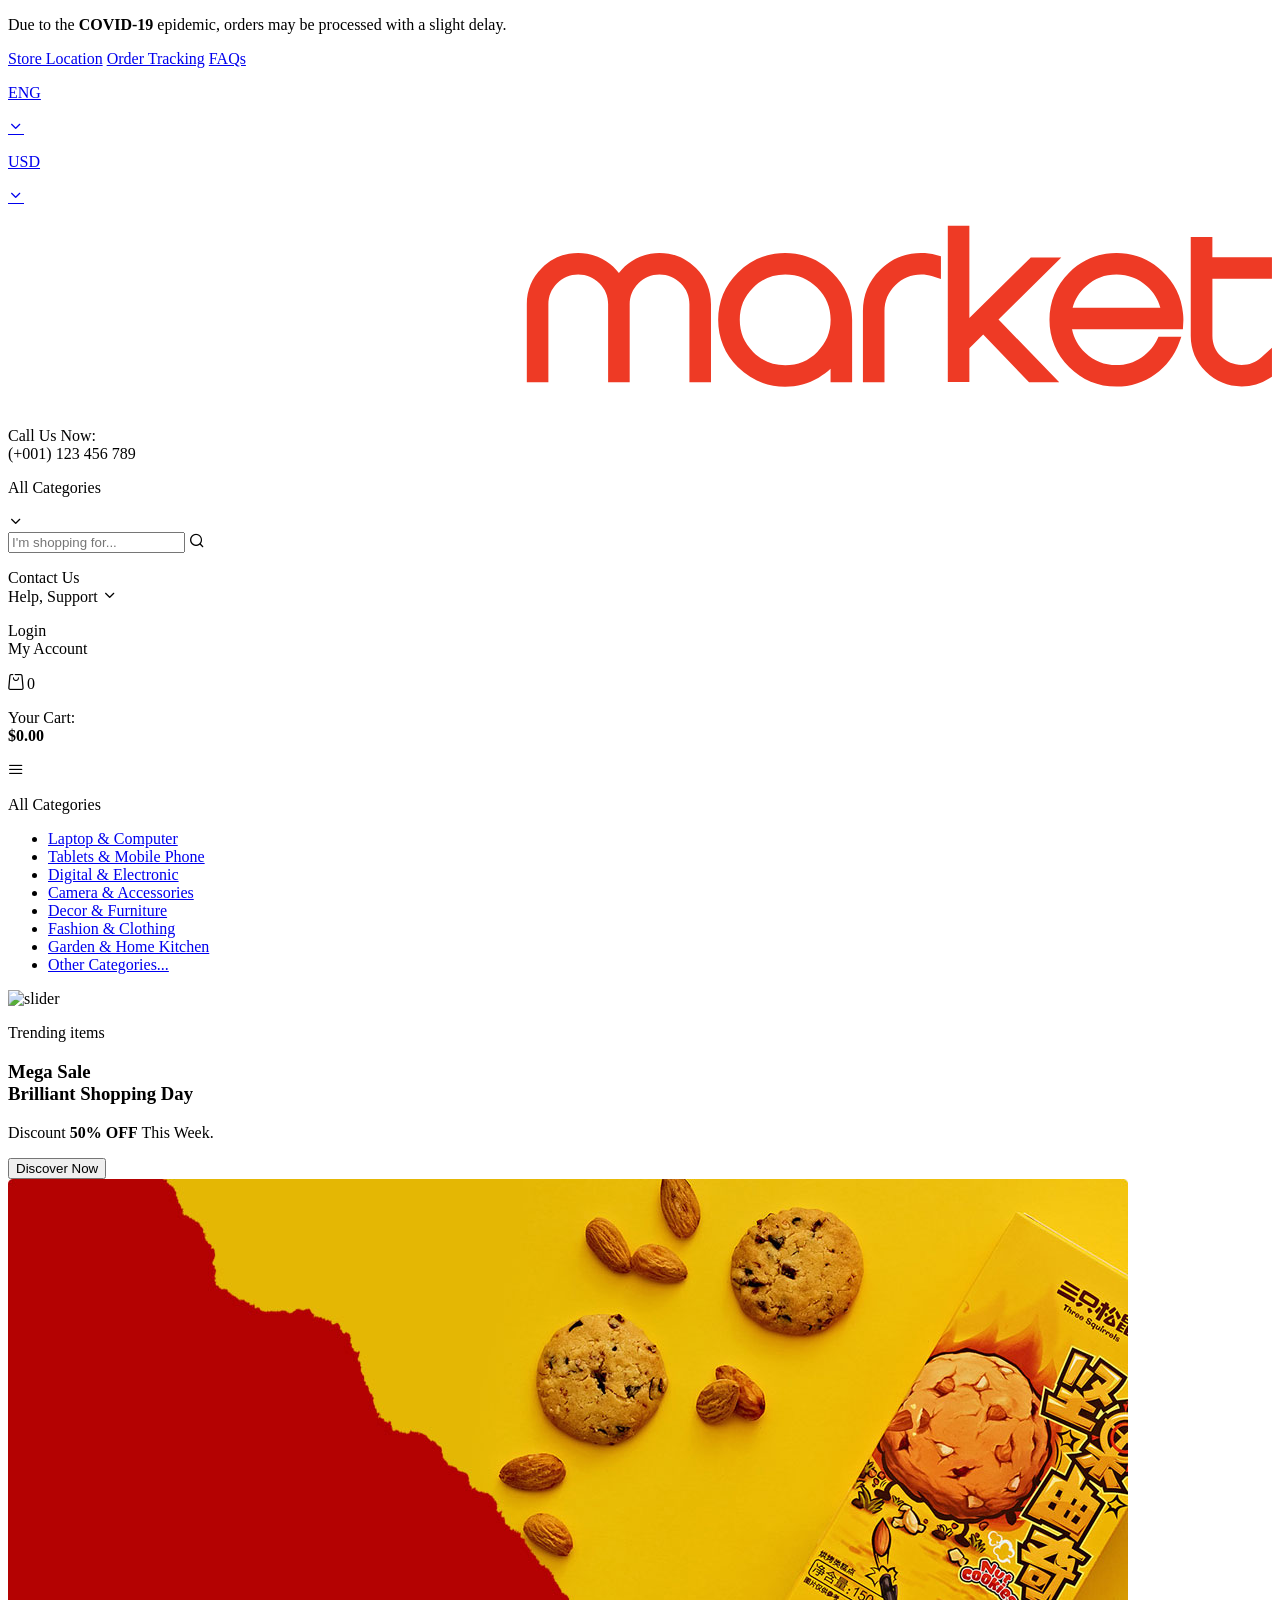
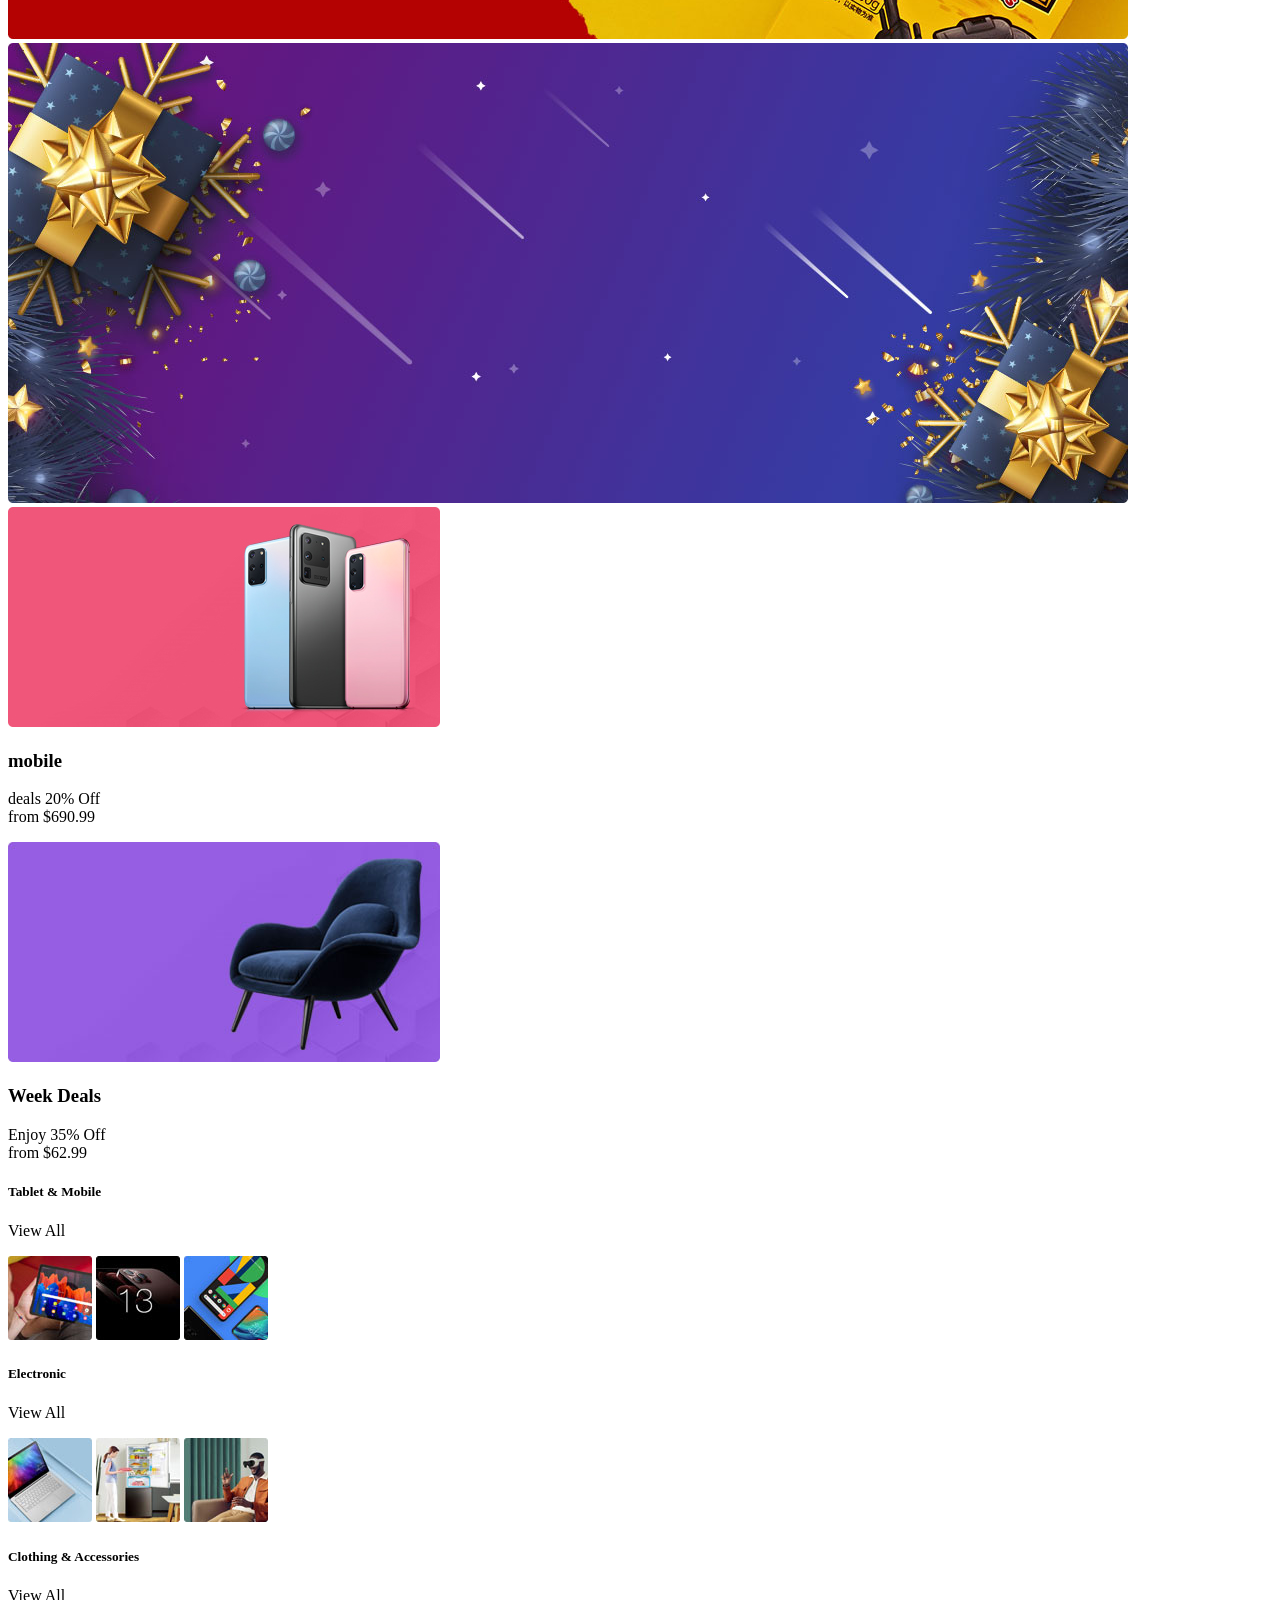
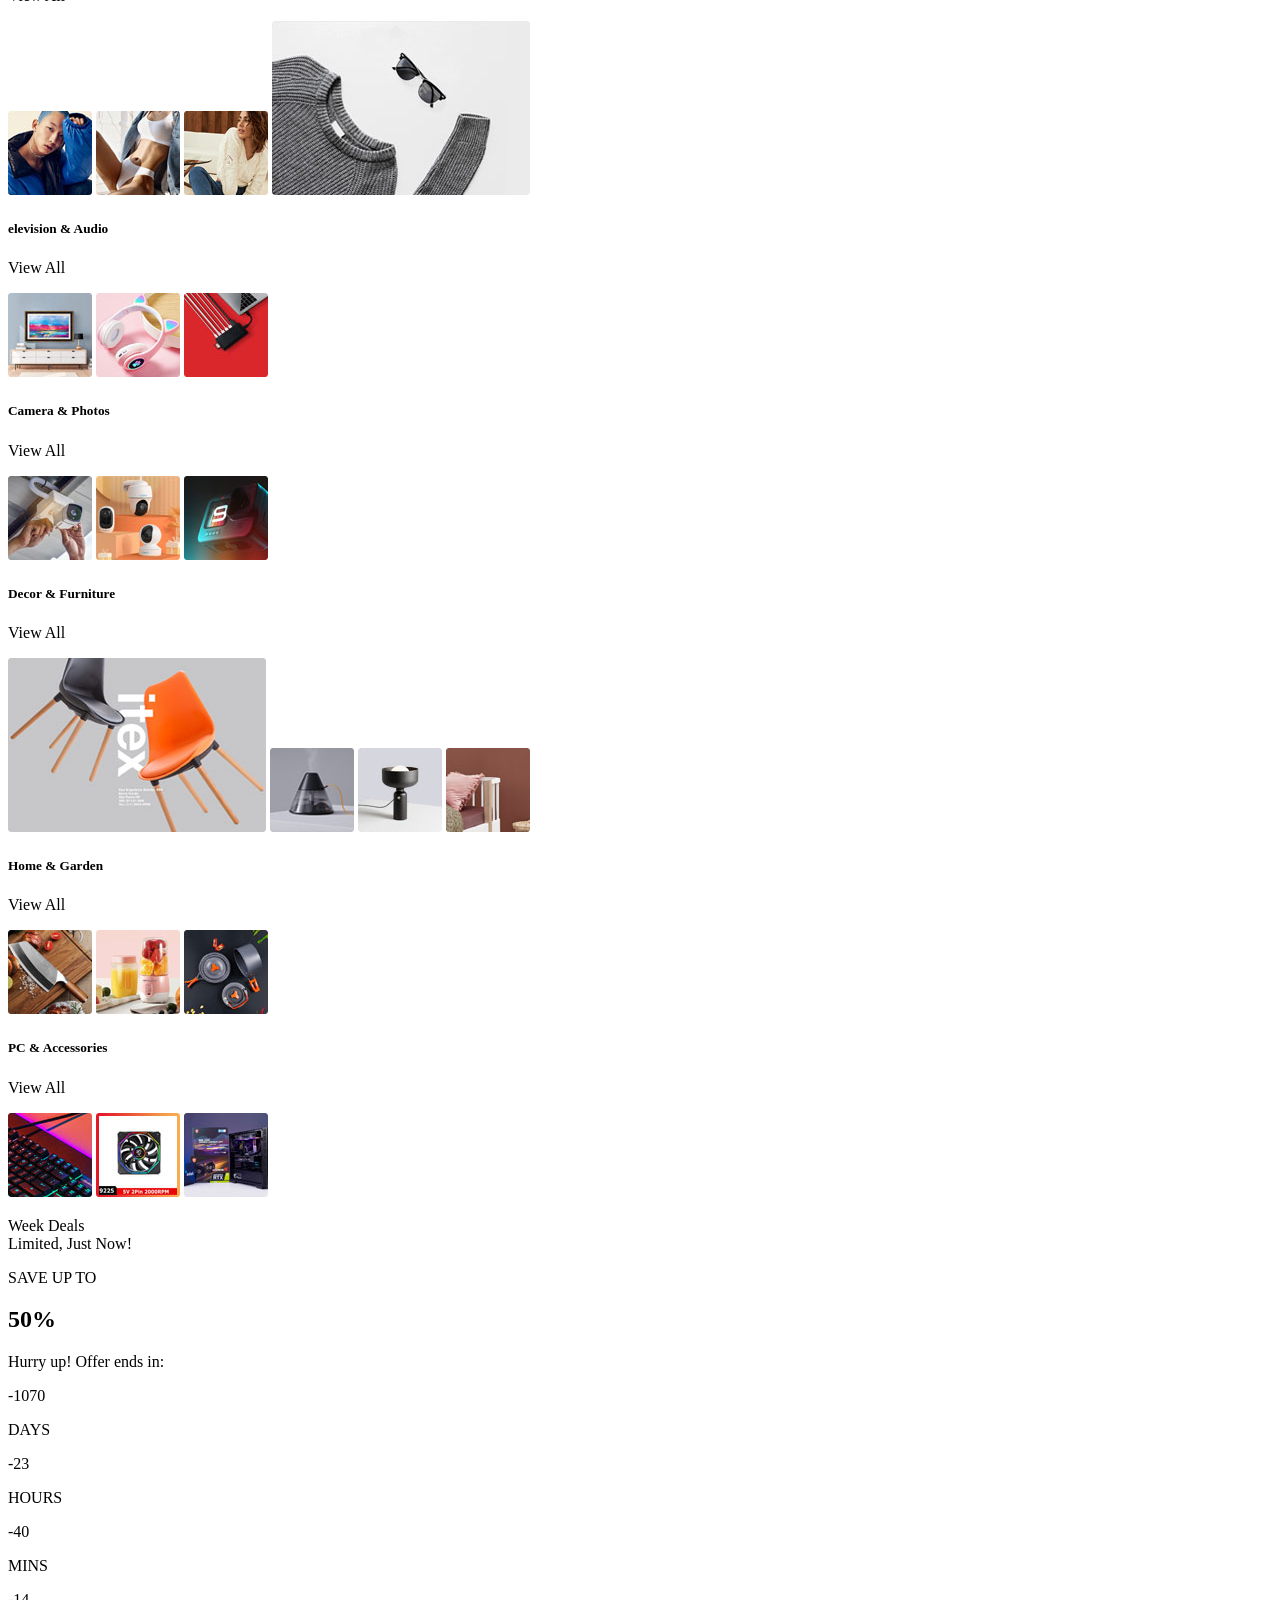
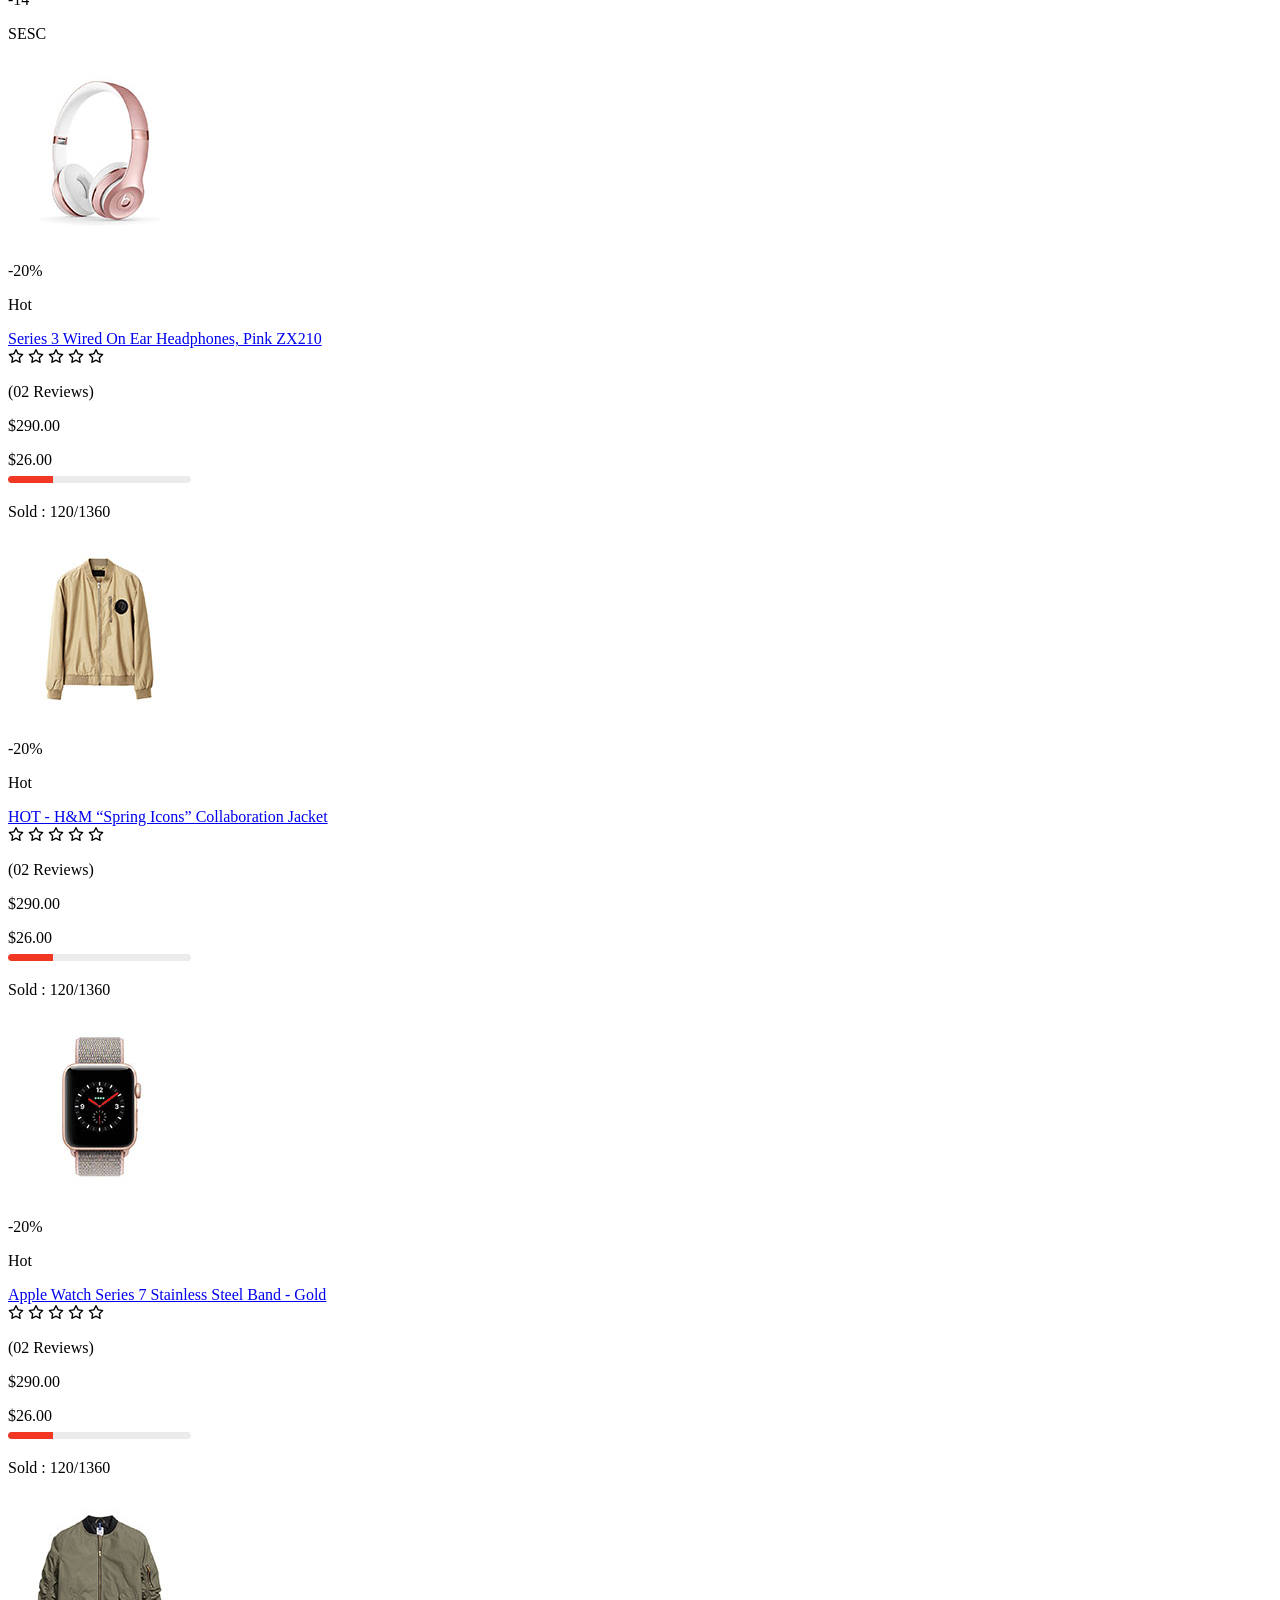
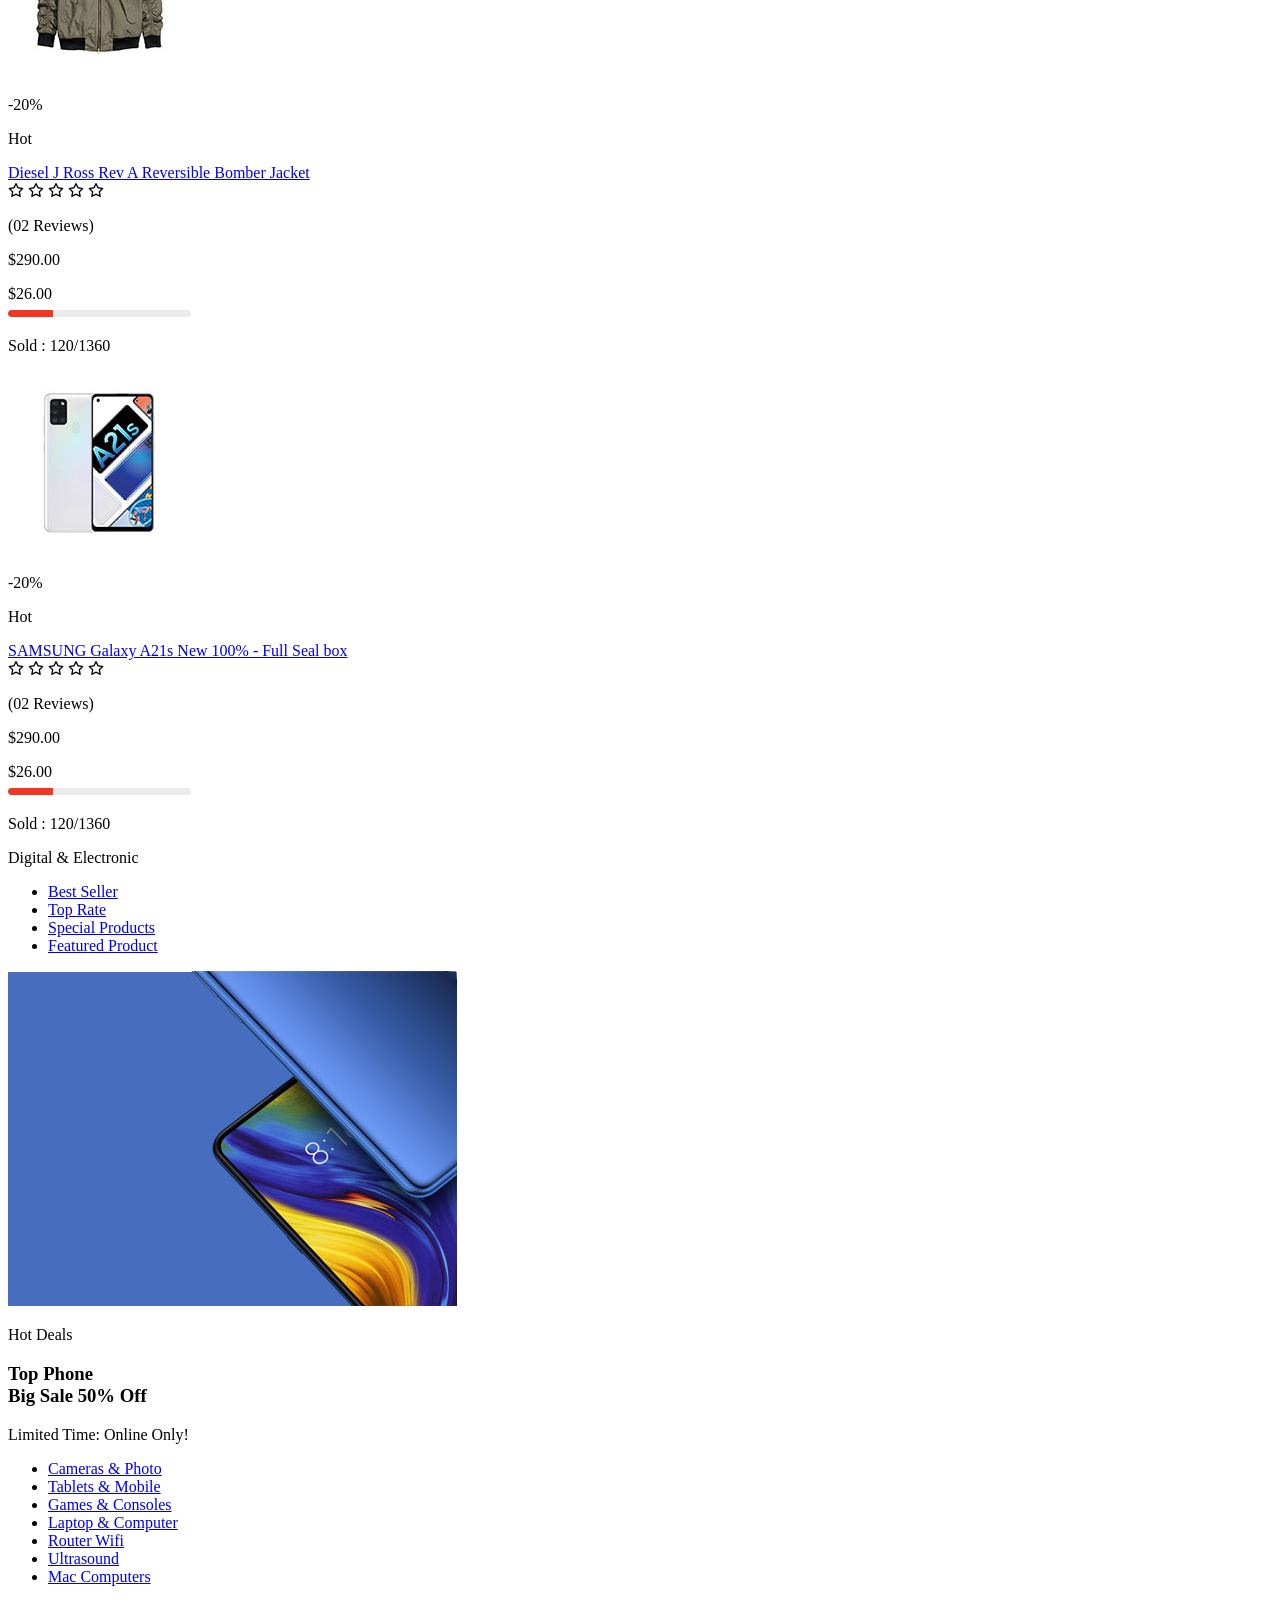
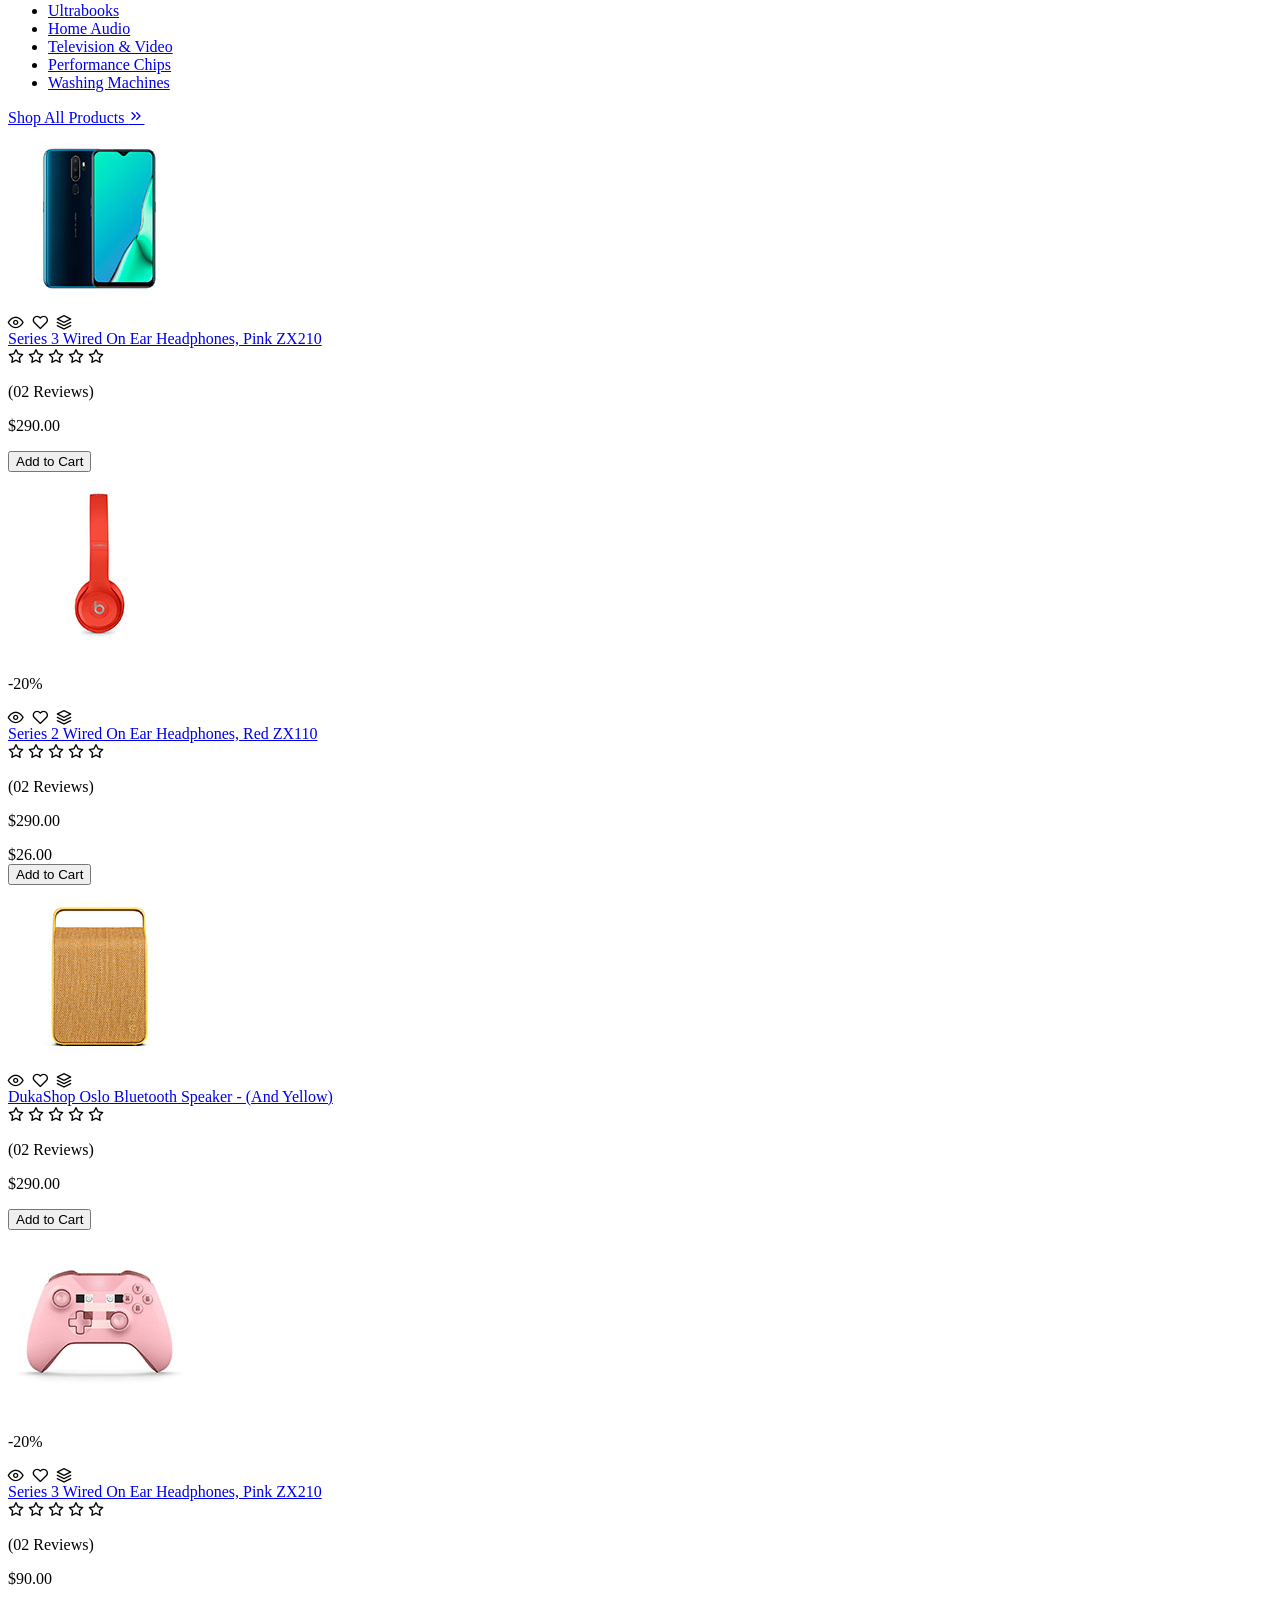
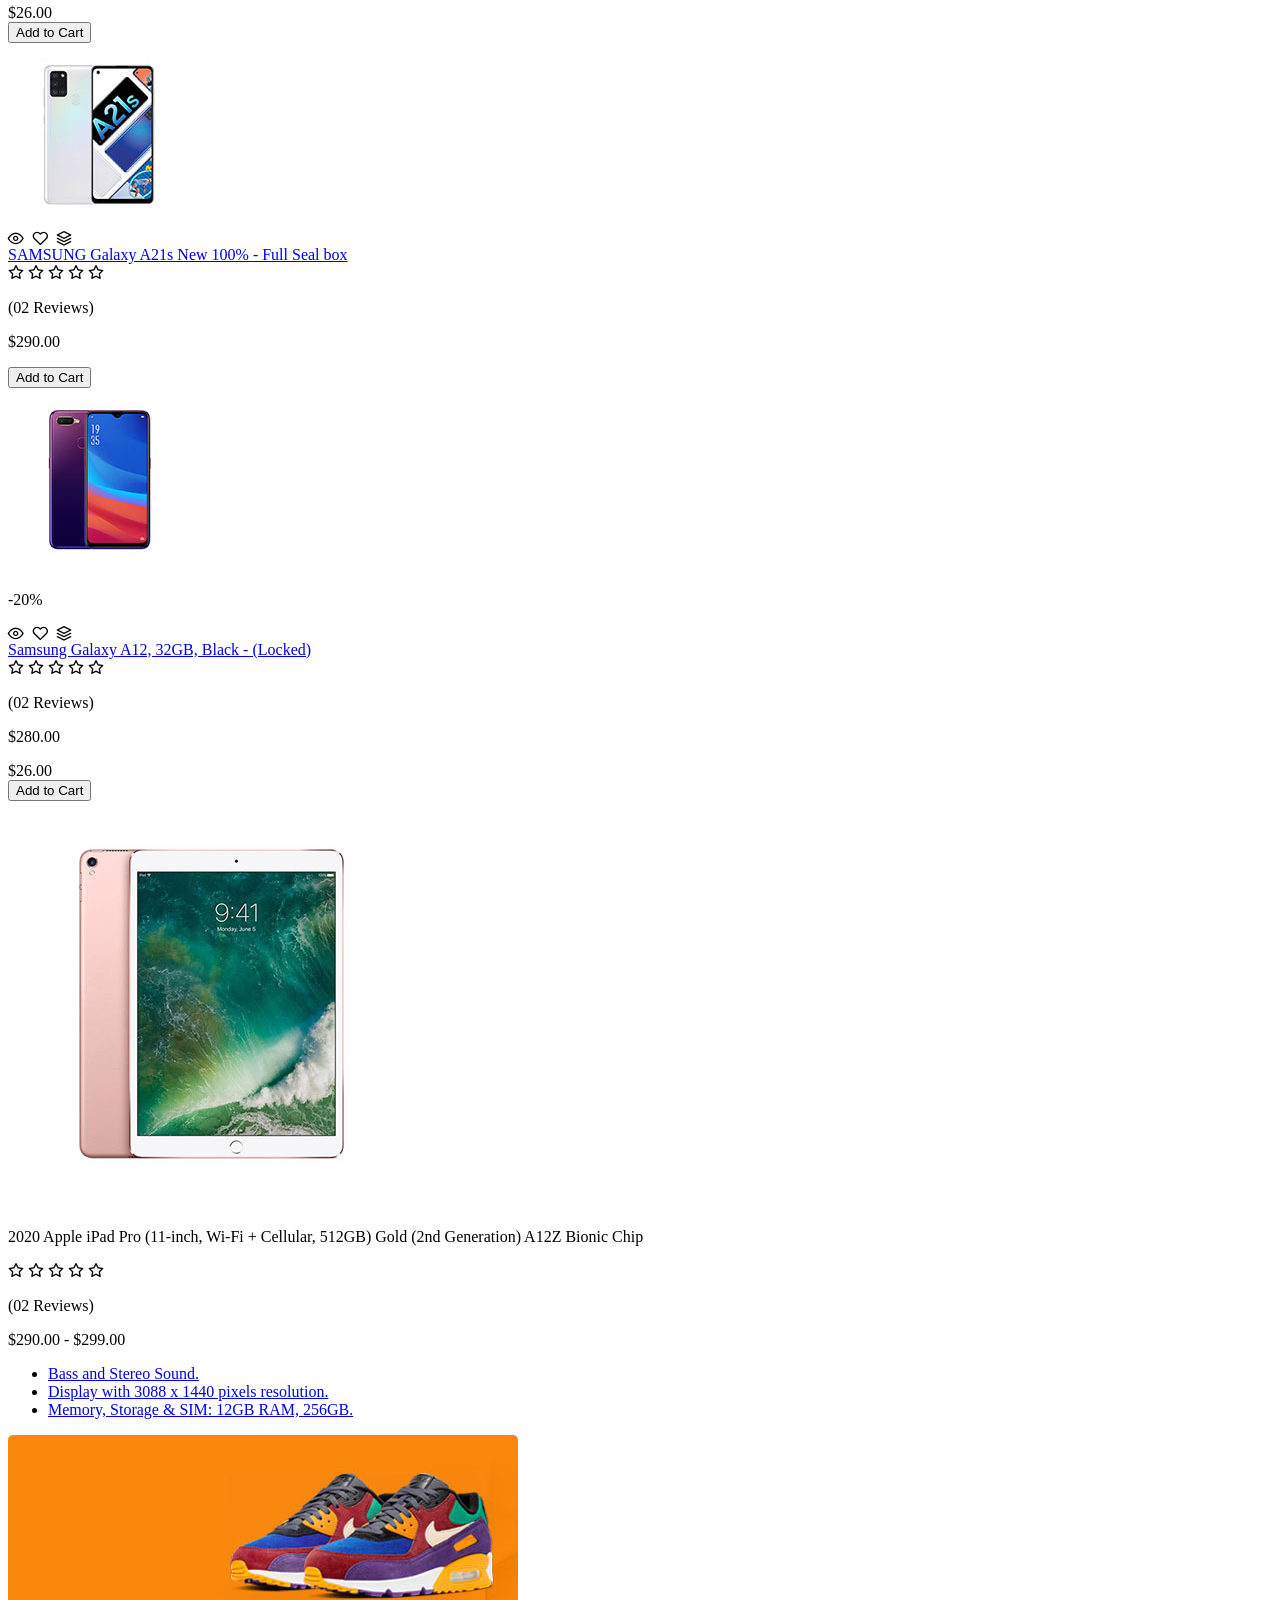
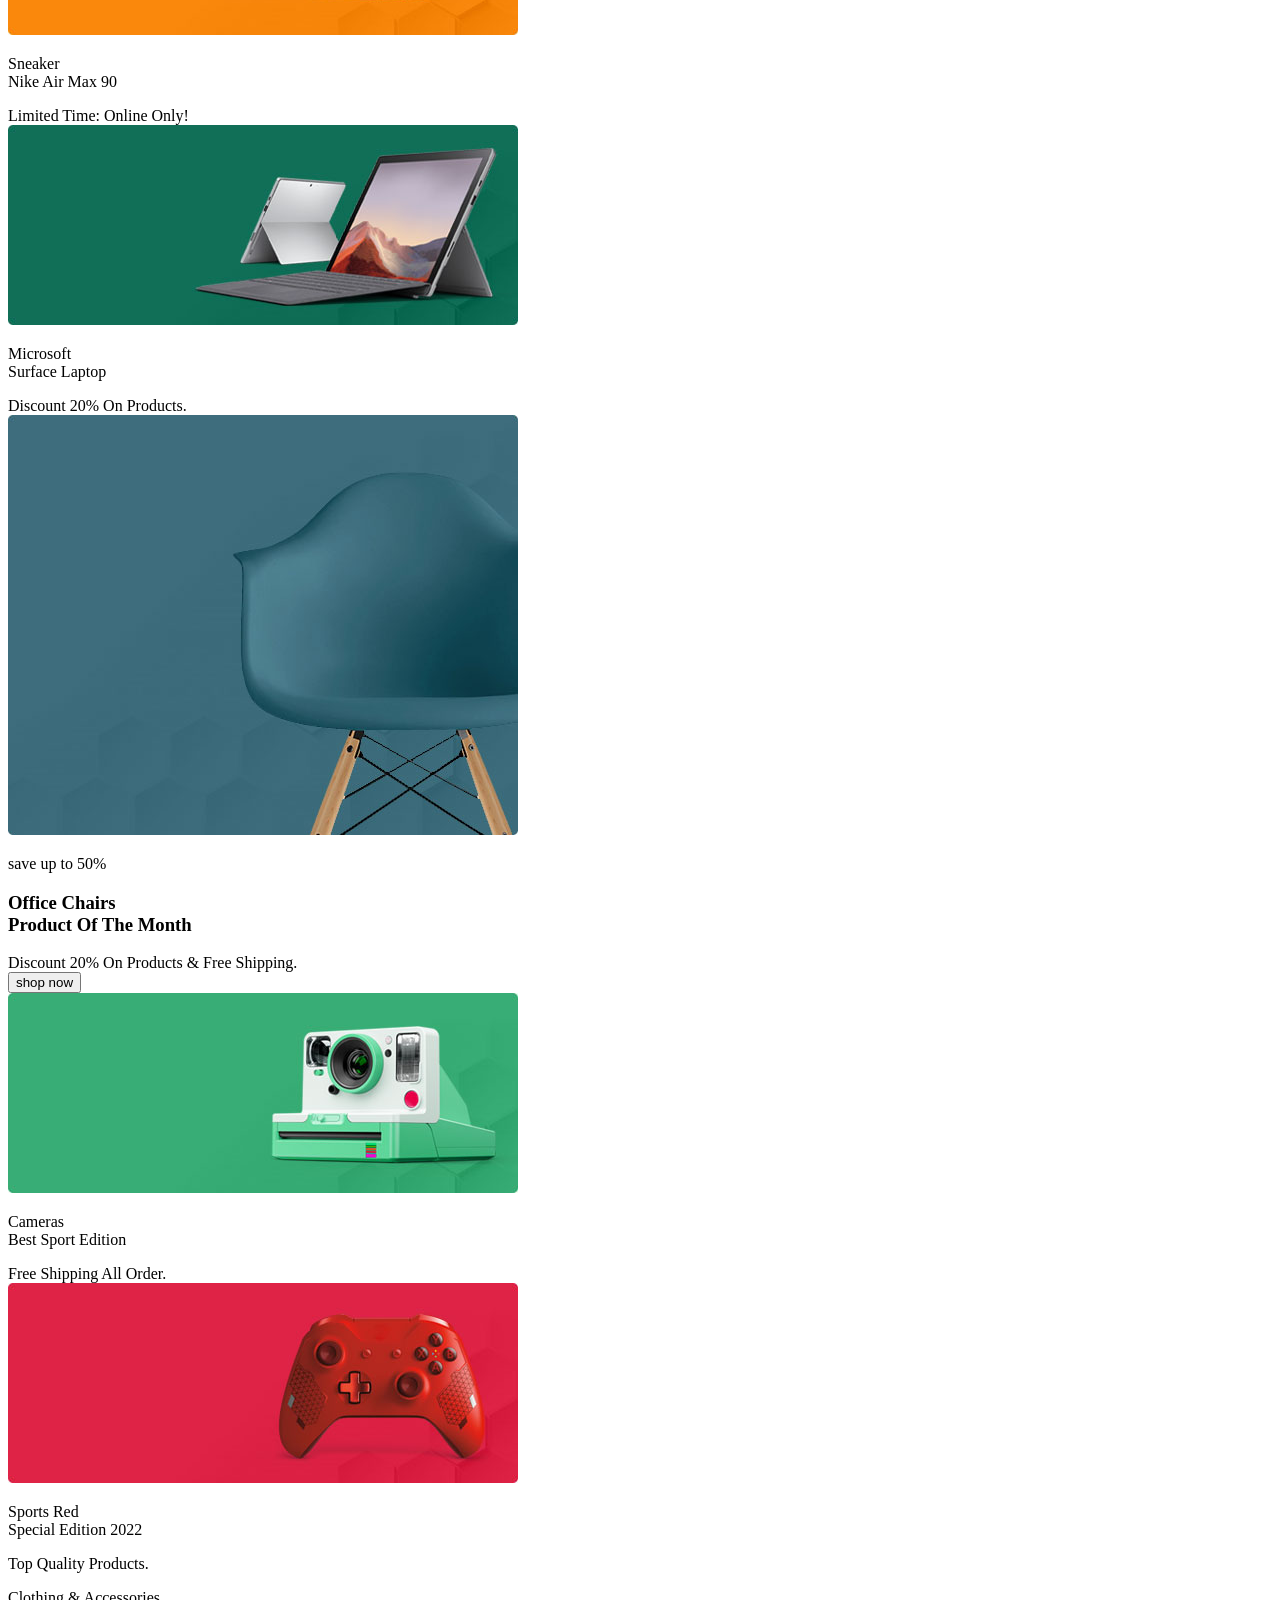
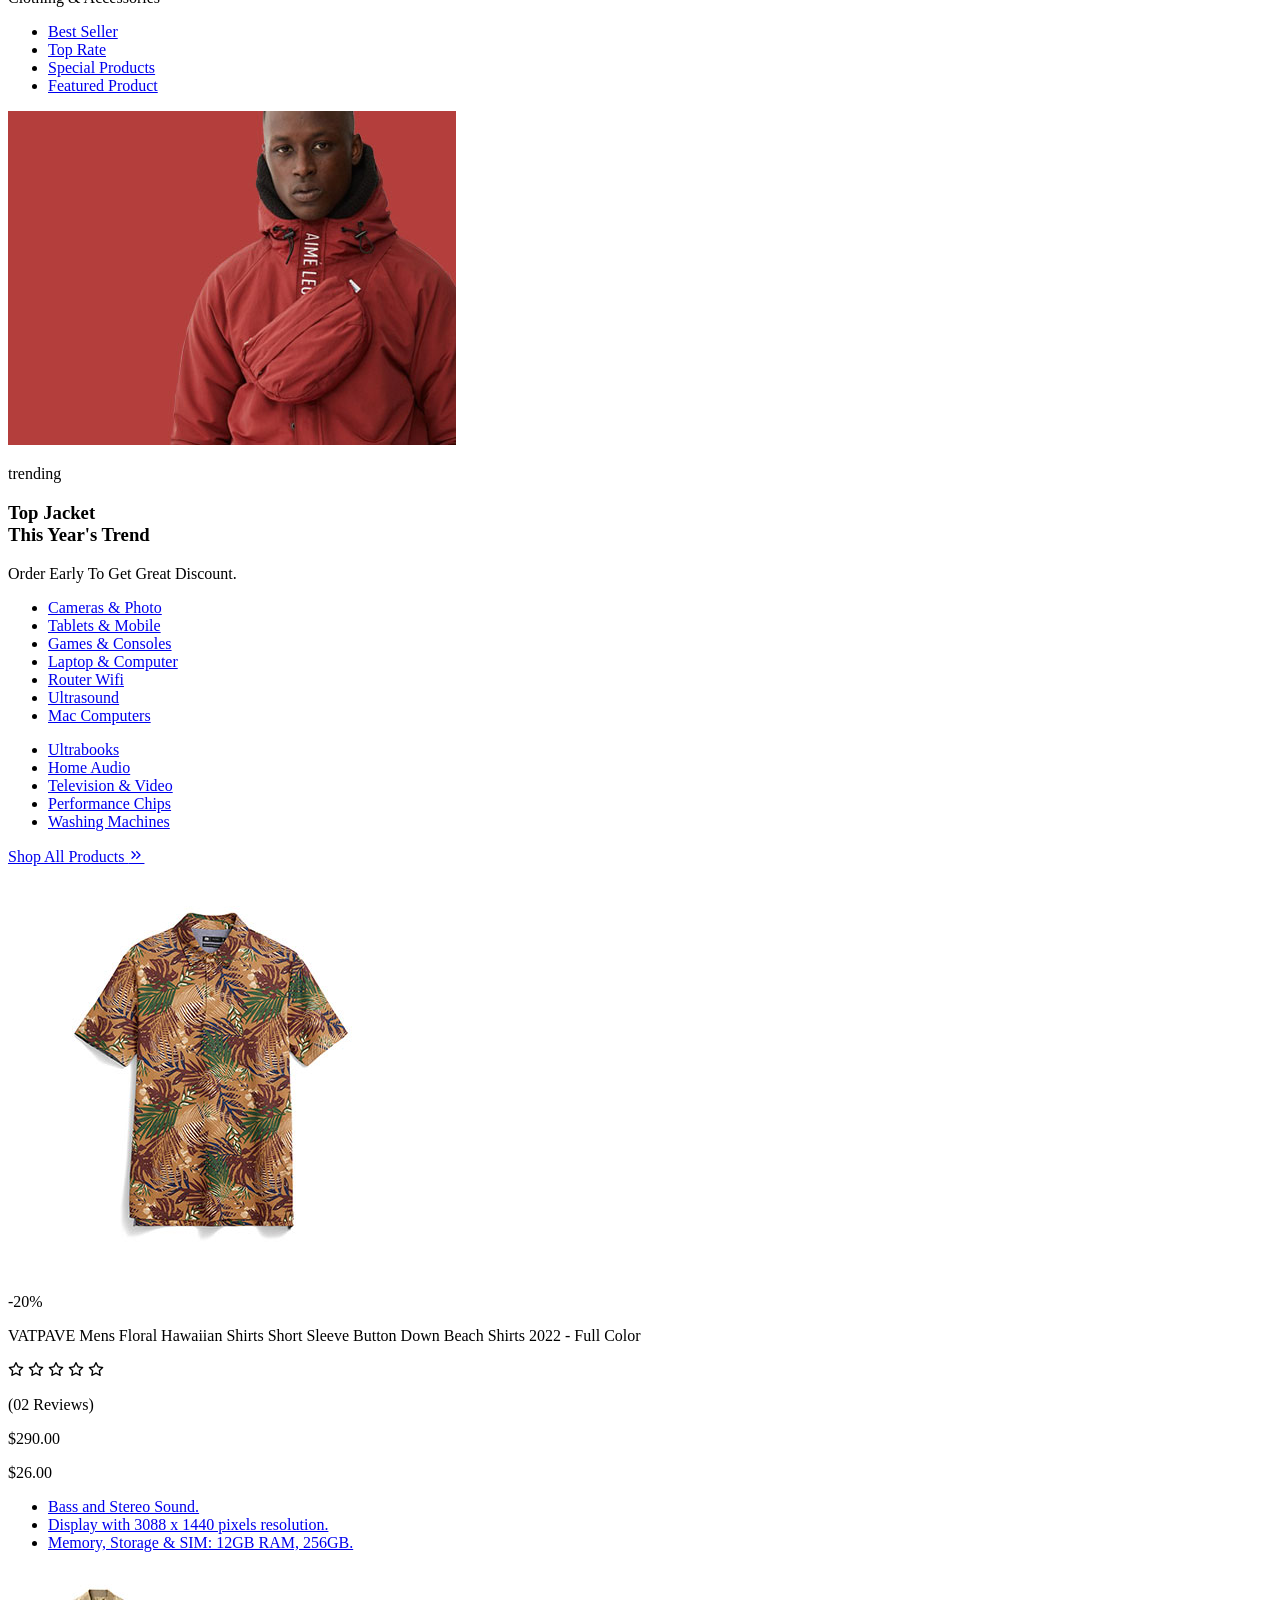
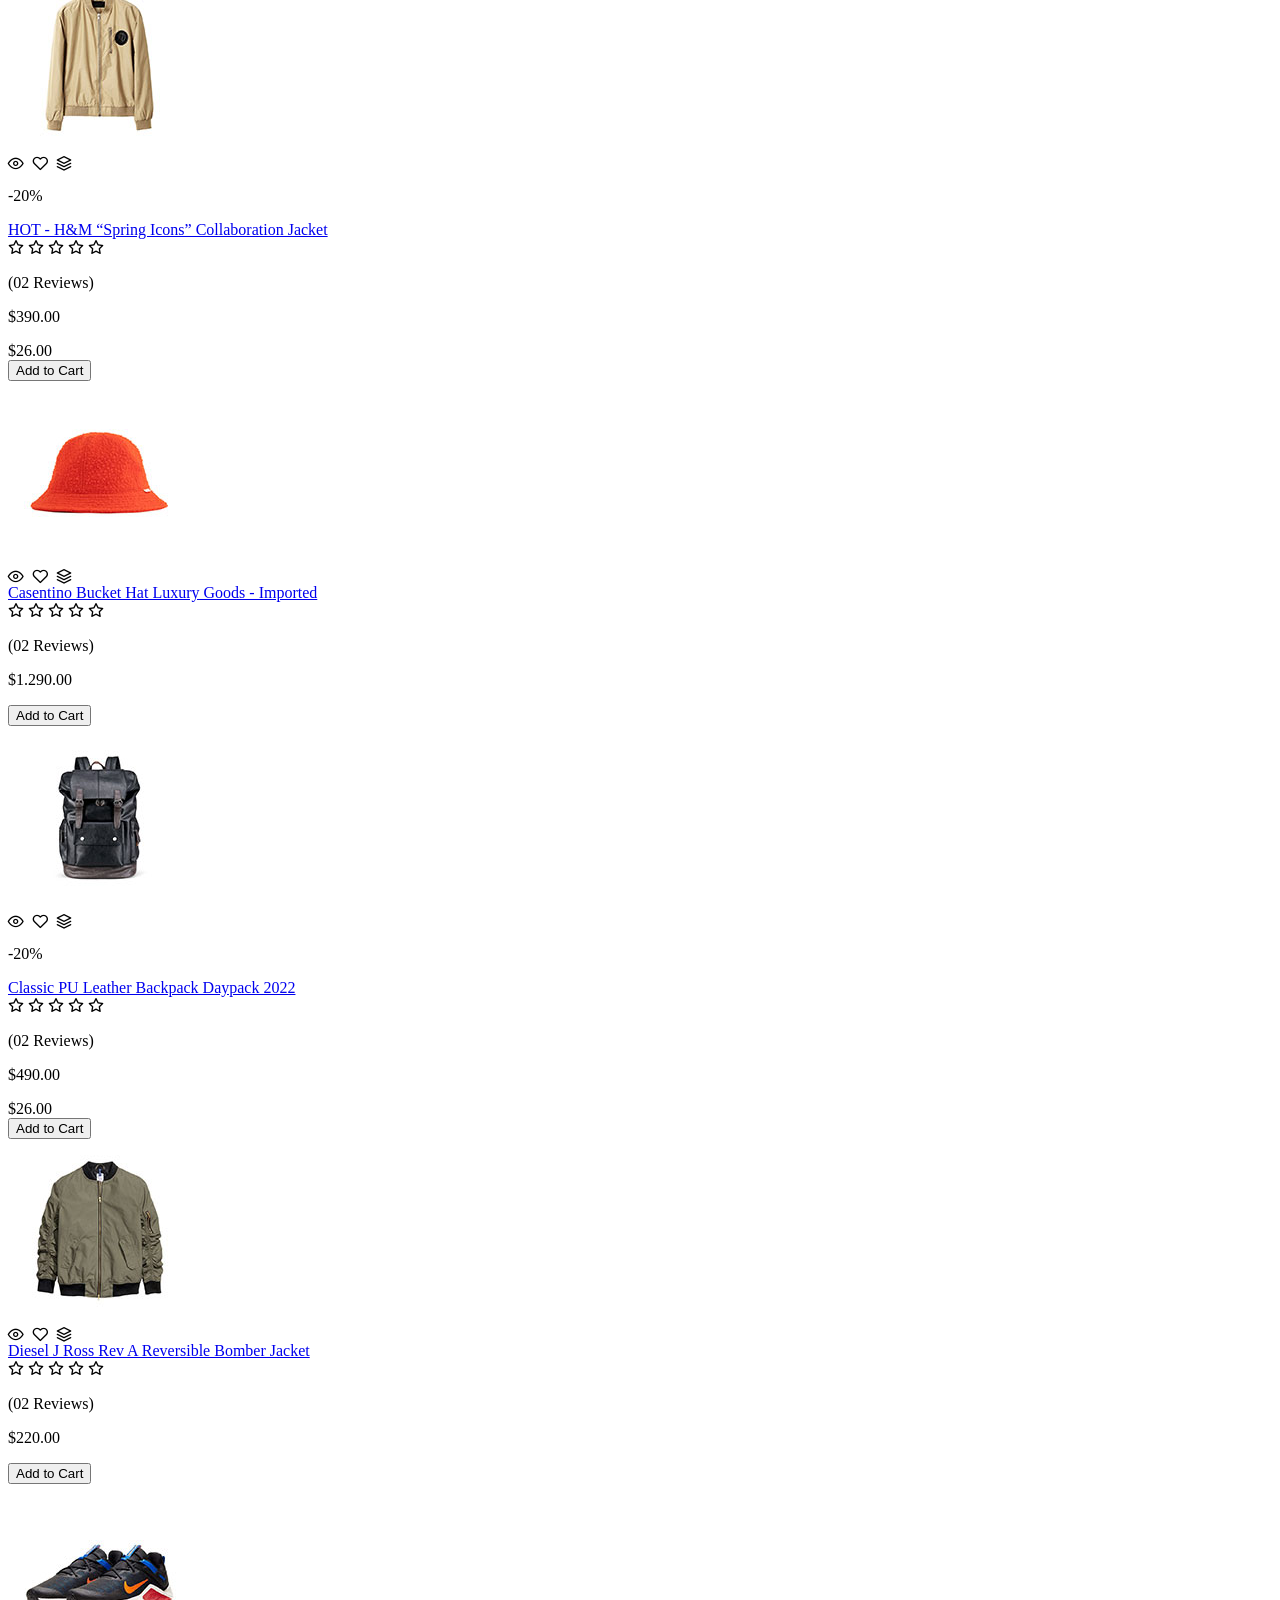
==== index.html @ 54615101 "up" ====
<!DOCTYPE html>
<html lang="en">
  <head>
    <meta charset="UTF-8" />
    <meta http-equiv="X-UA-Compatible" content="IE=edge" />
    <meta name="viewport" content="width=device-width, initial-scale=1.0" />
    <link
      href="https://fonts.googleapis.com/css2?family=Rubik:wght@300;400;500;600;700;800&display=swap"
      rel="stylesheet"
    />
    <link
      rel="stylesheet"
      type="text/css"
      href="https://cdn.jsdelivr.net/npm/slick-carousel@1.8.1/slick/slick.css"
    />
    <link rel="stylesheet" href="./img/icon-dukamarket-demo/style.css" />
    <link rel="stylesheet/less" type="text/css" href="./css/base.less" />
    <link rel="stylesheet/less" type="text/css" href="./css/style.less" />
    <title>DukaMaket</title>
  </head>
  <body>
    <!-- header -->
    <header>
      <!-- top header start -->
      <div class="topheader">
        <div class="container">
          <div class="topheader-content">
            <p>
              Due to the <strong>COVID-19</strong> epidemic, orders may be
              processed with a slight delay.
            </p>
          </div>
          <div class="topheader-content">
            <div class="topheader-content-item">
              <a href="#">Store Location</a>
              <a href="#">Order Tracking</a>
              <a href="#">FAQs</a>
              <div class="language">
                <a href="#">
                  <p>ENG</p>
                  <i class="icon-chevron-down"></i>
                </a>
                <a href="#">
                  <p>USD</p>
                  <i class="icon-chevron-down"></i>
                </a>
              </div>
            </div>
          </div>
        </div>
      </div>
      <!-- top header end -->

      <!-- header content start-->
      <div class="header-container">
        <div class="container">
          <div class="header-content">
            <div class="header-logo">
              <img src="./img/logo-01.svg" alt="logo" />
            </div>
            <div class="header-wrap">
              <div class="heart-contact">
                <p>
                  Call Us Now: <br />
                  (+001) 123 456 789
                </p>
              </div>
              <div class="header-input">
                <div class="header-selection">
                  <p>All Categories</p>
                  <i class="icon-chevron-down"></i>
                </div>
                <div class="header-search">
                  <input type="text" placeholder="I'm shopping for..." />

                  <i class="icon-search"></i>
                </div>
              </div>

              <div class="header-menu">
                <div class="header-menu-item">
                  <p>
                    Contact Us <br />
                    Help, Support
                    <i class="icon-chevron-down"></i>
                  </p>
                </div>
                <div class="header-menu-item">
                  <p>
                    Login <br />
                    My Account
                  </p>
                </div>
                <div class="header-menu-item">
                  <div class="header-cart">
                    <i class="icon-cart"></i>
                    <span>0</span>
                  </div>
                  <p>
                    Your Cart: <br />
                    <strong>$0.00</strong>
                  </p>
                </div>
              </div>
            </div>
          </div>
        </div>
      </div>
      <!-- header content end -->

      <!-- header nav selection start-->
      <div class="header_nav-selection">
        <div class="container">
          <div class="nav-menu">
            <i class="icon-menu1"></i>
            <p>All Categories</p>
          </div>
          <div class="header-selection">
            <ul class="selection-list">
              <li>
                <a href="#">Laptop & Computer</a>
              </li>
              <li>
                <a href="#">Tablets & Mobile Phone</a>
              </li>
              <li>
                <a href="#">Digital & Electronic </a>
              </li>
              <li>
                <a href="#">Camera & Accessories</a>
              </li>
              <li>
                <a href="#">Decor & Furniture</a>
              </li>
              <li>
                <a href="#">Fashion & Clothing</a>
              </li>
              <li>
                <a href="#">Garden & Home Kitchen</a>
              </li>
              <li>
                <a href="#">Other Categories...</a>
              </li>
            </ul>
          </div>
        </div>
      </div>
      <!-- header nav selection end-->
    </header>
    <!-- header end -->

    <!-- section slider-banner start -->
    <section class="slider-banner">
      <div class="container">
        <div class="slider-banner-wrap">
          <div class="slider-container-wrap">
            <div class="slider2">
              <div class="slider-wrap1">
                <div class="slider-wrap1-img">
                  <img src="./img/slider/slider1.jpg" alt="slider" />
                </div>
                <div class="slider-content">
                  <div class="slider-title">
                    <p>Trending items</p>
                  </div>
                  <div class="slider-text">
                    <h3>
                      Mega Sale <br />
                      Brilliant Shopping Day
                    </h3>
                    <p>Discount <strong>50% OFF</strong> This Week.</p>
                  </div>
                  <div class="slider-button">
                    <button>Discover Now</button>
                  </div>
                </div>
              </div>
              <div class="slider-wrap1">
                <img src="./img/slider/slider2.jpg" alt="slider1" />
              </div>
              <div class="slider-wrap1">
                <img src="./img/slider/slider3.jpg" alt="slider1" />
              </div>
            </div>
          </div>
          <div class="banner">
            <div class="banner-item">
              <img src="./img/banner/banner1.jpg" alt="banner" />
              <div class="banner-item-content">
                <h3>mobile</h3>
                <p>
                  deals 20% Off <br />
                  <span>from</span> $690.99
                </p>
              </div>
            </div>
            <div class="banner-item">
              <img src="./img/banner/banner2.jpg" alt="" />
              <div class="banner-item-content">
                <h3 class="banner2">Week Deals</h3>
                <p>
                  Enjoy 35% Off <br />
                  <span>from</span> $62.99
                </p>
              </div>
            </div>
          </div>
        </div>
      </div>
    </section>
    <!-- section slider-banner end -->

    <!-- category start -->
    <section class="category">
      <div class="container">
        <div class="category-wrap">
          <div class="category-item">
            <div class="category_item-title">
              <h5>Tablet & Mobile</h5>
              <p>View All</p>
            </div>
            <div class="category_item-img">
              <img src="./img/category/category1.jpg" alt="category-img" />
              <img src="./img/category/category2.jpg" alt="category-img" />
              <img src="./img/category/category3.jpg" alt="category-img" />
            </div>
          </div>

          <div class="category-item">
            <div class="category_item-title">
              <h5>Electronic</h5>
              <p>View All</p>
            </div>
            <div class="category_item-img">
              <img src="./img/category/category4.jpg" alt="category-img" />
              <img src="./img/category/category5.jpg" alt="category-img" />
              <img src="./img/category/category6.jpg" alt="category-img" />
            </div>
          </div>
        </div>

        <div class="category-wrap">
          <div class="category-item">
            <div class="category_item-title">
              <h5>Clothing & Accessories</h5>
              <p>View All</p>
            </div>
            <div class="category_item-img category_item-img2">
              <img src="./img/category/category7.jpg" alt="category-img" />
              <img src="./img/category/category8.jpg" alt="category-img" />
              <img src="./img/category/category9.jpg" alt="category-img" />
              <img
                src="./img/category/category10.jpg"
                class="img-grid"
                alt="category-img"
              />
            </div>
          </div>
        </div>

        <div class="category-wrap">
          <div class="category-item">
            <div class="category_item-title">
              <h5>elevision & Audio</h5>
              <p>View All</p>
            </div>
            <div class="category_item-img">
              <img src="./img/category/category11.jpg" alt="category-img" />
              <img src="./img/category/category12.jpg" alt="category-img" />
              <img src="./img/category/category13.jpg" alt="category-img" />
            </div>
          </div>

          <div class="category-item">
            <div class="category_item-title">
              <h5>Camera & Photos</h5>
              <p>View All</p>
            </div>
            <div class="category_item-img">
              <img src="./img/category/category14.jpg" alt="category-img" />
              <img src="./img/category/category15.jpg" alt="category-img" />
              <img src="./img/category/category16.jpg" alt="category-img" />
            </div>
          </div>
        </div>

        <div class="category-wrap">
          <div class="category-item">
            <div class="category_item-title">
              <h5>Decor & Furniture</h5>
              <p>View All</p>
            </div>
            <div class="category_item-img category_item-img3">
              <img
                src="./img/category/category17.jpg"
                alt="category-img"
                class="img-grid"
              />
              <img src="./img/category/category18.jpg" alt="category-img" />
              <img src="./img/category/category19.jpg" alt="category-img" />
              <img src="./img/category/category20.jpg" alt="category-img" />
            </div>
          </div>
        </div>

        <div class="category-wrap">
          <div class="category-item">
            <div class="category_item-title">
              <h5>Home & Garden</h5>
              <p>View All</p>
            </div>
            <div class="category_item-img">
              <img src="./img/category/category21.jpg" alt="category-img" />
              <img src="./img/category/category22.jpg" alt="category-img" />
              <img src="./img/category/category23.jpg" alt="category-img" />
            </div>
          </div>

          <div class="category-item">
            <div class="category_item-title">
              <h5>PC & Accessories</h5>
              <p>View All</p>
            </div>
            <div class="category_item-img">
              <img src="./img/category/category26.jpg" alt="category-img" />
              <img src="./img/category/category25.jpg" alt="category-img" />
              <img src="./img/category/category24.jpg" alt="category-img" />
            </div>
          </div>
        </div>
      </div>
    </section>
    <!-- category end -->

    <!-- deals start -->
    <section class="deals">
      <div class="container">
        <div class="deals-body">
          <div class="deals-title">
            <div class="deals_title-header">
              <p>
                Week Deals <br />
                Limited, Just Now!
              </p>
            </div>
            <div class="deals_title-content">
              <p>SAVE UP TO</p>
              <h1>50%</h1>
            </div>
            <div class="deals_title-count">
              <p>Hurry up! Offer ends in:</p>
              <div class="deal-countdown">
                <div class="countdown-item">
                  <span id="days">Days</span>
                  <p>DAYS</p>
                </div>
                <div class="countdown-item">
                  <span id="hours">Hours</span>
                  <p>HOURS</p>
                </div>
                <div class="countdown-item">
                  <span id="minutes">Minutes</span>
                  <p>MINS</p>
                </div>
                <div class="countdown-item">
                  <span id="seconds">Seconds</span>
                  <p>SESC</p>
                </div>
              </div>
            </div>
          </div>

          <div class="deals-product">
            <div class="deals_product-slider">
              <div class="deals_product-item">
                <div class="deals_product-img">
                  <img src="./img/product/deals1.jpg" alt="deals-img" />
                  <div class="label">
                    <p class="bg-green">-20%</p>
                    <p>Hot</p>
                  </div>
                </div>
                <div class="deals_product-container">
                  <div class="deals_product-content">
                    <a href="#">Series 3 Wired On Ear Headphones, Pink ZX210</a>
                  </div>
                  <div class="deals_product-evaluate">
                    <div class="deals_icon-star">
                      <i class="icon-star1"></i>
                      <i class="icon-star1"></i>
                      <i class="icon-star1"></i>
                      <i class="icon-star1"></i>
                      <i class="icon-star1"></i>
                    </div>
                    <p>(02 Reviews)</p>
                  </div>
                  <div class="price">
                    <p>$290.00</p>
                    <span>$26.00</span>
                  </div>
                  <div class="sold">
                    <div class="line-sold">
                      <img src="./img/product/line.jpg" alt="" />
                    </div>
                    <p>Sold : 120/1360</p>
                  </div>
                </div>
              </div>

              <div class="deals_product-item">
                <div class="deals_product-img">
                  <img src="./img/product/deals2.jpg" alt="deals-img" />
                  <div class="label">
                    <p class="bg-green">-20%</p>
                    <p>Hot</p>
                  </div>
                </div>

                <div class="deals_product-container">
                  <div class="deals_product-content">
                    <a href="#"
                      >HOT - H&M “Spring Icons” Collaboration Jacket</a
                    >
                  </div>
                  <div class="deals_product-evaluate">
                    <div class="deals_icon-star">
                      <i class="icon-star1"></i>
                      <i class="icon-star1"></i>
                      <i class="icon-star1"></i>
                      <i class="icon-star1"></i>
                      <i class="icon-star1"></i>
                    </div>
                    <p>(02 Reviews)</p>
                  </div>
                  <div class="price">
                    <p>$290.00</p>
                    <span>$26.00</span>
                  </div>
                  <div class="sold">
                    <div class="line-sold">
                      <img src="./img/product/line.jpg" alt="" />
                    </div>
                    <p>Sold : 120/1360</p>
                  </div>
                </div>
              </div>

              <div class="deals_product-item">
                <div class="deals_product-img">
                  <img src="./img/product/deals3.jpg" alt="deals-img" />
                  <div class="label">
                    <p class="bg-green">-20%</p>
                    <p>Hot</p>
                  </div>
                </div>

                <div class="deals_product-container">
                  <div class="deals_product-content">
                    <a href="#"
                      >Apple Watch Series 7 Stainless Steel Band - Gold</a
                    >
                  </div>
                  <div class="deals_product-evaluate">
                    <div class="deals_icon-star">
                      <i class="icon-star1"></i>
                      <i class="icon-star1"></i>
                      <i class="icon-star1"></i>
                      <i class="icon-star1"></i>
                      <i class="icon-star1"></i>
                    </div>
                    <p>(02 Reviews)</p>
                  </div>
                  <div class="price">
                    <p>$290.00</p>
                    <span>$26.00</span>
                  </div>
                  <div class="sold">
                    <div class="line-sold">
                      <img src="./img/product/line.jpg" alt="" />
                    </div>
                    <p>Sold : 120/1360</p>
                  </div>
                </div>
              </div>

              <div class="deals_product-item">
                <div class="deals_product-img">
                  <img src="./img/product/deals4.jpg" alt="deals-img" />
                  <div class="label">
                    <p class="bg-green">-20%</p>
                    <p>Hot</p>
                  </div>
                </div>

                <div class="deals_product-container">
                  <div class="deals_product-content">
                    <a href="#">Diesel J Ross Rev A Reversible Bomber Jacket</a>
                  </div>
                  <div class="deals_product-evaluate">
                    <div class="deals_icon-star">
                      <i class="icon-star1"></i>
                      <i class="icon-star1"></i>
                      <i class="icon-star1"></i>
                      <i class="icon-star1"></i>
                      <i class="icon-star1"></i>
                    </div>
                    <p>(02 Reviews)</p>
                  </div>
                  <div class="price">
                    <p>$290.00</p>
                    <span>$26.00</span>
                  </div>
                  <div class="sold">
                    <div class="line-sold">
                      <img src="./img/product/line.jpg" alt="" />
                    </div>
                    <p>Sold : 120/1360</p>
                  </div>
                </div>
              </div>

              <div class="deals_product-item">
                <div class="deals_product-img">
                  <img src="./img/product/deals5.jpg" alt="deals-img" />
                  <div class="label">
                    <p class="bg-green">-20%</p>
                    <p>Hot</p>
                  </div>
                </div>

                <div class="deals_product-container">
                  <div class="deals_product-content">
                    <a href="#">SAMSUNG Galaxy A21s New 100% - Full Seal box</a>
                  </div>
                  <div class="deals_product-evaluate">
                    <div class="deals_icon-star">
                      <i class="icon-star1"></i>
                      <i class="icon-star1"></i>
                      <i class="icon-star1"></i>
                      <i class="icon-star1"></i>
                      <i class="icon-star1"></i>
                    </div>
                    <p>(02 Reviews)</p>
                  </div>
                  <div class="price">
                    <p>$290.00</p>
                    <span>$26.00</span>
                  </div>
                  <div class="sold">
                    <div class="line-sold">
                      <img src="./img/product/line.jpg" alt="" />
                    </div>
                    <p>Sold : 120/1360</p>
                  </div>
                </div>
              </div>
            </div>
          </div>
        </div>
      </div>
    </section>
    <!-- deals end -->

    <!-- Digitial start -->
    <section class="digitial">
      <div class="container">
        <div class="digitial-list">
          <p>Digital & Electronic</p>
          <ul>
            <li class="list-style-none">
              <a href="#"> Best Seller </a>
            </li>
            <li>
              <a href="#"> Top Rate </a>
            </li>
            <li>
              <a href="#"> Special Products </a>
            </li>
            <li>
              <a href="#"> Featured Product </a>
            </li>
          </ul>
        </div>

        <div class="digitial-container">
          <div class="digitial-banner">
            <div class="digitial_banner-content">
              <div class="digitial_banner-img">
                <img src="./img/digtial/digitial1.jpg" alt="digitial-img" />
              </div>
              <div class="digitial_banner-title">
                <p>Hot Deals</p>
                <h3>Top Phone <br />Big Sale 50% Off</h3>
                <span>Limited Time: Online Only!</span>
              </div>
            </div>

            <div class="digitial_banner-list">
              <div class="digitial_banner-wrap">
                <ul class="banner_list-item">
                  <li>
                    <a href="#">Cameras & Photo</a>
                  </li>
                  <li>
                    <a href="#">Tablets & Mobile</a>
                  </li>
                  <li>
                    <a href="#">Games & Consoles </a>
                  </li>
                  <li>
                    <a href="#">Laptop & Computer</a>
                  </li>
                  <li>
                    <a href="#">Router Wifi </a>
                  </li>
                  <li>
                    <a href="#">Ultrasound </a>
                  </li>
                  <li>
                    <a href="#">Mac Computers</a>
                  </li>
                </ul>
                <ul class="banner_list-item">
                  <li>
                    <a href="#">Ultrabooks</a>
                  </li>
                  <li>
                    <a href="#">Home Audio</a>
                  </li>
                  <li>
                    <a href="#">Television & Video</a>
                  </li>
                  <li>
                    <a href="#">Performance Chips</a>
                  </li>
                  <li>
                    <a href="#">Washing Machines</a>
                  </li>
                </ul>
              </div>
              <a href="#" class="link-all">
                Shop All Products
                <i class="icon-chevrons-right"></i>
              </a>
            </div>
          </div>

          <div class="digitial-product digitial-product1">
            <div class="digitial_product-item">
              <div class="digitial_product-img">
                <img src="./img/digtial/digitial2.jpg" alt="digitial-img" />

                <div class="icon-links">
                  <i class="icon-eye"></i>
                  <i class="icon-heart"></i>
                  <i class="icon-layers"></i>
                </div>
              </div>

              <div class="digitial_product-container">
                <div class="digitial_product-content">
                  <a href="#">Series 3 Wired On Ear Headphones, Pink ZX210</a>
                </div>
                <div class="digitial_product-evaluate">
                  <div class="digitial_icon-star">
                    <i class="icon-star1"></i>
                    <i class="icon-star1"></i>
                    <i class="icon-star1"></i>
                    <i class="icon-star1"></i>
                    <i class="icon-star1"></i>
                  </div>
                  <p>(02 Reviews)</p>
                </div>
                <div class="price">
                  <p>$290.00</p>
                </div>
                <div class="digitial-button">
                  <button>Add to Cart</button>
                </div>
              </div>
            </div>
          </div>

          <div class="digitial-product digitial-product2">
            <div class="digitial_product-item">
              <div class="digitial_product-img">
                <img src="./img/digtial/digitial3.jpg" alt="digitial-img" />
                <div class="label">
                  <p class="bg-green">-20%</p>
                </div>

                <div class="icon-links">
                  <i class="icon-eye"></i>
                  <i class="icon-heart"></i>
                  <i class="icon-layers"></i>
                </div>
              </div>

              <div class="digitial_product-container">
                <div class="digitial_product-content">
                  <a href="#">Series 2 Wired On Ear Headphones, Red ZX110</a>
                </div>
                <div class="digitial_product-evaluate">
                  <div class="digitial_icon-star">
                    <i class="icon-star1"></i>
                    <i class="icon-star1"></i>
                    <i class="icon-star1"></i>
                    <i class="icon-star1"></i>
                    <i class="icon-star1"></i>
                  </div>
                  <p>(02 Reviews)</p>
                </div>
                <div class="price">
                  <p>$290.00</p>
                  <span>$26.00</span>
                </div>

                <div class="digitial-button">
                  <button>Add to Cart</button>
                </div>
              </div>
            </div>
          </div>

          <div class="digitial-product digitial-product3">
            <div class="digitial_product-item">
              <div class="digitial_product-img">
                <img src="./img/digtial/digitial4.jpg" alt="digitial-img" />

                <div class="icon-links">
                  <i class="icon-eye"></i>
                  <i class="icon-heart"></i>
                  <i class="icon-layers"></i>
                </div>
              </div>

              <div class="digitial_product-container">
                <div class="digitial_product-content">
                  <a href="#">DukaShop Oslo Bluetooth Speaker - (And Yellow)</a>
                </div>
                <div class="digitial_product-evaluate">
                  <div class="digitial_icon-star">
                    <i class="icon-star1"></i>
                    <i class="icon-star1"></i>
                    <i class="icon-star1"></i>
                    <i class="icon-star1"></i>
                    <i class="icon-star1"></i>
                  </div>
                  <p>(02 Reviews)</p>
                </div>
                <div class="price">
                  <p>$290.00</p>
                </div>
                <div class="digitial-button">
                  <button>Add to Cart</button>
                </div>
              </div>
            </div>
          </div>

          <div class="digitial-product digitial-product4">
            <div class="digitial_product-item">
              <div class="digitial_product-img">
                <img src="./img/digtial/digitial5.jpg" alt="digitial-img" />
                <div class="label">
                  <p class="bg-green">-20%</p>
                </div>

                <div class="icon-links">
                  <i class="icon-eye"></i>
                  <i class="icon-heart"></i>
                  <i class="icon-layers"></i>
                </div>
              </div>

              <div class="digitial_product-container">
                <div class="digitial_product-content">
                  <a href="#">Series 3 Wired On Ear Headphones, Pink ZX210</a>
                </div>
                <div class="digitial_product-evaluate">
                  <div class="digitial_icon-star">
                    <i class="icon-star1"></i>
                    <i class="icon-star1"></i>
                    <i class="icon-star1"></i>
                    <i class="icon-star1"></i>
                    <i class="icon-star1"></i>
                  </div>
                  <p>(02 Reviews)</p>
                </div>
                <div class="price">
                  <p>$90.00</p>
                  <span>$26.00</span>
                </div>
                <div class="digitial-button">
                  <button>Add to Cart</button>
                </div>
              </div>
            </div>
          </div>

          <div class="digitial-product digitial-product5">
            <div class="digitial_product-item">
              <div class="digitial_product-img">
                <img src="./img/digtial/digitial6.jpg" alt="digitial-img" />
                <div class="icon-links">
                  <i class="icon-eye"></i>
                  <i class="icon-heart"></i>
                  <i class="icon-layers"></i>
                </div>
              </div>

              <div class="digitial_product-container">
                <div class="digitial_product-content">
                  <a href="#">SAMSUNG Galaxy A21s New 100% - Full Seal box</a>
                </div>
                <div class="digitial_product-evaluate">
                  <div class="digitial_icon-star">
                    <i class="icon-star1"></i>
                    <i class="icon-star1"></i>
                    <i class="icon-star1"></i>
                    <i class="icon-star1"></i>
                    <i class="icon-star1"></i>
                  </div>
                  <p>(02 Reviews)</p>
                </div>
                <div class="price">
                  <p>$290.00</p>
                </div>
                <div class="digitial-button">
                  <button>Add to Cart</button>
                </div>
              </div>
            </div>
          </div>

          <div class="digitial-product digitial-product6">
            <div class="digitial_product-item">
              <div class="digitial_product-img">
                <img src="./img/digtial/digitial7.jpg" alt="digitial-img" />
                <div class="label">
                  <p class="bg-green">-20%</p>
                </div>
                <div class="icon-links">
                  <i class="icon-eye"></i>
                  <i class="icon-heart"></i>
                  <i class="icon-layers"></i>
                </div>
              </div>

              <div class="digitial_product-container">
                <div class="digitial_product-content">
                  <a href="#">Samsung Galaxy A12, 32GB, Black - (Locked)</a>
                </div>
                <div class="digitial_product-evaluate">
                  <div class="digitial_icon-star">
                    <i class="icon-star1"></i>
                    <i class="icon-star1"></i>
                    <i class="icon-star1"></i>
                    <i class="icon-star1"></i>
                    <i class="icon-star1"></i>
                  </div>
                  <p>(02 Reviews)</p>
                </div>
                <div class="price">
                  <p>$280.00</p>
                  <span>$26.00</span>
                </div>
                <div class="digitial-button">
                  <button>Add to Cart</button>
                </div>
              </div>
            </div>
          </div>

          <div class="digitial-right">
            <div class="digitial_right-img">
              <img src="./img/digtial/digitial8.jpg" alt="img" />
            </div>
            <div class="digitial_right-wrap">
              <div class="digitial_right-content">
                <p>
                  2020 Apple iPad Pro (11-inch, Wi-Fi + Cellular, 512GB) Gold
                  (2nd Generation) A12Z Bionic Chip
                </p>
              </div>
              <div class="digitial_right-evaluate">
                <div class="digitial_icon-star">
                  <i class="icon-star1"></i>
                  <i class="icon-star1"></i>
                  <i class="icon-star1"></i>
                  <i class="icon-star1"></i>
                  <i class="icon-star1"></i>
                </div>
                <p>(02 Reviews)</p>
              </div>
              <div class="price">
                <p>$290.00 - $299.00</p>
              </div>

              <div class="digitial_right-list">
                <ul>
                  <li>
                    <a href="#">Bass and Stereo Sound.</a>
                  </li>
                  <li>
                    <a href="#">Display with 3088 x 1440 pixels resolution.</a>
                  </li>
                  <li>
                    <a href="#">Memory, Storage & SIM: 12GB RAM, 256GB.</a>
                  </li>
                </ul>
              </div>
            </div>
          </div>
        </div>
      </div>
    </section>
    <!-- Digtial end -->

    <!-- Banner Sale  start -->
    <section class="bannerSale">
      <div class="container">
        <div class="bannerSale-wrap">
          <div class="bannerSale-container">
            <div class="bannerSale-content">
              <div class="bannerSale-img">
                <img src="./img/bannerSale/sale1.jpg" alt="" />
              </div>
              <div class="bannerSale-text">
                <p>
                  Sneaker <br />
                  Nike Air Max 90
                </p>
                <span>Limited Time: Online Only!</span>
              </div>
            </div>
            <div class="bannerSale-content">
              <div class="bannerSale-img">
                <img src="./img/bannerSale/sale2.jpg" alt="" />
              </div>
              <div class="bannerSale-text">
                <p>
                  Microsoft <br />
                  Surface Laptop
                </p>
                <span>Discount 20% On Products.</span>
              </div>
            </div>
          </div>

          <div class="bannerSale-container">
            <div class="bannerSale-content">
              <div class="bannerSale-img">
                <img src="./img/bannerSale/sale3.jpg" alt="" />
              </div>

              <div class="bannerSale-text">
                <div class="bannerSale-text-title">
                  <p>save up to 50%</p>
                </div>
                <div class="bannerSale-text-content">
                  <h3>
                    Office Chairs <br />
                    Product Of The Month
                  </h3>
                  <span> Discount 20% On Products & Free Shipping. </span>
                </div>
                <div class="bannerSale-button">
                  <button>shop now</button>
                </div>
              </div>
            </div>
          </div>

          <div class="bannerSale-container">
            <div class="bannerSale-content">
              <div class="bannerSale-img">
                <img src="./img/bannerSale/sale4.jpg" alt="" />
              </div>
              <div class="bannerSale-text">
                <p>
                  Cameras <br />
                  Best Sport Edition
                </p>
                <span>Free Shipping All Order.</span>
              </div>
            </div>
            <div class="bannerSale-content">
              <div class="bannerSale-img">
                <img src="./img/bannerSale/sale5.jpg" alt="" />
              </div>

              <div class="bannerSale-text">
                <p>
                  Sports Red <br />
                  Special Edition 2022
                </p>
                <span>Top Quality Products.</span>
              </div>
            </div>
          </div>
        </div>
      </div>
    </section>
    <!-- Banner Sale  end -->

    <!-- clothing start -->
    <section class="clothing">
      <div class="container">
        <div class="clothing-list">
          <p>Clothing & Accessories</p>
          <ul>
            <li class="list-style-none">
              <a href="#"> Best Seller </a>
            </li>
            <li>
              <a href="#"> Top Rate </a>
            </li>
            <li>
              <a href="#"> Special Products </a>
            </li>
            <li>
              <a href="#"> Featured Product </a>
            </li>
          </ul>
        </div>

        <div class="clothing-container">
          <div class="clothing-banner">
            <div class="clothing_banner-content">
              <div class="clothing_banner-img">
                <img src="./img/clothing/clothing1.jpg" alt="clothing-img" />
              </div>
              <div class="clothing_banner-title">
                <p>trending</p>
                <h3>Top Jacket <br />This Year's Trend</h3>
                <span>Order Early To Get Great Discount.</span>
              </div>
            </div>

            <div class="clothing_banner-list">
              <div class="clothing_banner-wrap">
                <ul class="banner_list-item">
                  <li>
                    <a href="#">Cameras & Photo</a>
                  </li>
                  <li>
                    <a href="#">Tablets & Mobile</a>
                  </li>
                  <li>
                    <a href="#">Games & Consoles </a>
                  </li>
                  <li>
                    <a href="#">Laptop & Computer</a>
                  </li>
                  <li>
                    <a href="#">Router Wifi </a>
                  </li>
                  <li>
                    <a href="#">Ultrasound </a>
                  </li>
                  <li>
                    <a href="#">Mac Computers</a>
                  </li>
                </ul>
                <ul class="banner_list-item">
                  <li>
                    <a href="#">Ultrabooks</a>
                  </li>
                  <li>
                    <a href="#">Home Audio</a>
                  </li>
                  <li>
                    <a href="#">Television & Video</a>
                  </li>
                  <li>
                    <a href="#">Performance Chips</a>
                  </li>
                  <li>
                    <a href="#">Washing Machines</a>
                  </li>
                </ul>
              </div>
              <a href="#" class="link-all">
                Shop All Products
                <i class="icon-chevrons-right"></i>
              </a>
            </div>
          </div>

          <div class="clothing-banner2">
            <div class="clothing-banner2-img">
              <img src="./img/clothing/clothing2.jpg" alt="img" />
              <div class="label">
                <p class="bg-green">-20%</p>
              </div>
            </div>
            <div class="clothing-banner2-wrap">
              <div class="clothing-banner2-content">
                <p>
                  VATPAVE Mens Floral Hawaiian Shirts Short Sleeve Button Down
                  Beach Shirts 2022 - Full Color
                </p>
              </div>
              <div class="clothing-banner2-evaluate">
                <div class="clothing_icon-star">
                  <i class="icon-star1"></i>
                  <i class="icon-star1"></i>
                  <i class="icon-star1"></i>
                  <i class="icon-star1"></i>
                  <i class="icon-star1"></i>
                </div>
                <p>(02 Reviews)</p>
              </div>
              <div class="price">
                <p>$290.00</p>
                <span>$26.00</span>
              </div>

              <div class="clothing-banner2-list">
                <ul>
                  <li>
                    <a href="#">Bass and Stereo Sound.</a>
                  </li>
                  <li>
                    <a href="#">Display with 3088 x 1440 pixels resolution.</a>
                  </li>
                  <li>
                    <a href="#">Memory, Storage & SIM: 12GB RAM, 256GB.</a>
                  </li>
                </ul>
              </div>
            </div>
          </div>

          <div class="clothing-product clothing-product1">
            <div class="clothing_product-item">
              <div class="clothing_product-img">
                <img src="./img/clothing/clothing3.jpg" alt="clothing-img" />

                <div class="icon-links">
                  <i class="icon-eye"></i>
                  <i class="icon-heart"></i>
                  <i class="icon-layers"></i>
                </div>

                <div class="label">
                  <p class="bg-green">-20%</p>
                </div>
              </div>

              <div class="clothing_product-container">
                <div class="clothing_product-content">
                  <a href="#">HOT - H&M “Spring Icons” Collaboration Jacket</a>
                </div>
                <div class="clothing_product-evaluate">
                  <div class="clothing_icon-star">
                    <i class="icon-star1"></i>
                    <i class="icon-star1"></i>
                    <i class="icon-star1"></i>
                    <i class="icon-star1"></i>
                    <i class="icon-star1"></i>
                  </div>
                  <p>(02 Reviews)</p>
                </div>
                <div class="price">
                  <p>$390.00</p>
                  <span>$26.00 </span>
                </div>
                <div class="clothing-button">
                  <button>Add to Cart</button>
                </div>
              </div>
            </div>
          </div>

          <div class="clothing-product clothing-product2">
            <div class="clothing_product-item">
              <div class="clothing_product-img">
                <img src="./img/clothing/clothing4.jpg" alt="clothing-img" />

                <div class="icon-links">
                  <i class="icon-eye"></i>
                  <i class="icon-heart"></i>
                  <i class="icon-layers"></i>
                </div>
              </div>

              <div class="clothing_product-container">
                <div class="clothing_product-content">
                  <a href="#">Casentino Bucket Hat Luxury Goods - Imported</a>
                </div>
                <div class="clothing_product-evaluate">
                  <div class="clothing_icon-star">
                    <i class="icon-star1"></i>
                    <i class="icon-star1"></i>
                    <i class="icon-star1"></i>
                    <i class="icon-star1"></i>
                    <i class="icon-star1"></i>
                  </div>
                  <p>(02 Reviews)</p>
                </div>
                <div class="price">
                  <p>$1.290.00</p>
                </div>
                <div class="clothing-button">
                  <button>Add to Cart</button>
                </div>
              </div>
            </div>
          </div>

          <div class="clothing-product clothing-product3">
            <div class="clothing_product-item">
              <div class="clothing_product-img">
                <img src="./img/clothing/clothing5.jpg" alt="clothing-img" />

                <div class="icon-links">
                  <i class="icon-eye"></i>
                  <i class="icon-heart"></i>
                  <i class="icon-layers"></i>
                </div>

                <div class="label">
                  <p class="bg-green">-20%</p>
                </div>
              </div>

              <div class="clothing_product-container">
                <div class="clothing_product-content">
                  <a href="#">Classic PU Leather Backpack Daypack 2022</a>
                </div>
                <div class="clothing_product-evaluate">
                  <div class="clothing_icon-star">
                    <i class="icon-star1"></i>
                    <i class="icon-star1"></i>
                    <i class="icon-star1"></i>
                    <i class="icon-star1"></i>
                    <i class="icon-star1"></i>
                  </div>
                  <p>(02 Reviews)</p>
                </div>
                <div class="price">
                  <p>$490.00</p>
                  <span>$26.00</span>
                </div>
                <div class="clothing-button">
                  <button>Add to Cart</button>
                </div>
              </div>
            </div>
          </div>

          <div class="clothing-product clothing-product4">
            <div class="clothing_product-item">
              <div class="clothing_product-img">
                <img src="./img/clothing/clothing6.jpg" alt="clothing-img" />

                <div class="icon-links">
                  <i class="icon-eye"></i>
                  <i class="icon-heart"></i>
                  <i class="icon-layers"></i>
                </div>
              </div>

              <div class="clothing_product-container">
                <div class="clothing_product-content">
                  <a href="#">Diesel J Ross Rev A Reversible Bomber Jacket</a>
                </div>
                <div class="clothing_product-evaluate">
                  <div class="clothing_icon-star">
                    <i class="icon-star1"></i>
                    <i class="icon-star1"></i>
                    <i class="icon-star1"></i>
                    <i class="icon-star1"></i>
                    <i class="icon-star1"></i>
                  </div>
                  <p>(02 Reviews)</p>
                </div>
                <div class="price">
                  <p>$220.00</p>
                </div>
                <div class="clothing-button">
                  <button>Add to Cart</button>
                </div>
              </div>
            </div>
          </div>

          <div class="clothing-product clothing-product5">
            <div class="clothing_product-item">
              <div class="clothing_product-img">
                <img src="./img/clothing/clothing7.jpg" alt="clothing-img" />

                <div class="icon-links">
                  <i class="icon-eye"></i>
                  <i class="icon-heart"></i>
                  <i class="icon-layers"></i>
                </div>

                <div class="label">
                  <p class="bg-green">-20%</p>
                </div>
              </div>

              <div class="clothing_product-container">
                <div class="clothing_product-content">
                  <a href="#"
                    >Nike Training Legend Essential Trainers In Black</a
                  >
                </div>
                <div class="clothing_product-evaluate">
                  <div class="clothing_icon-star">
                    <i class="icon-star1"></i>
                    <i class="icon-star1"></i>
                    <i class="icon-star1"></i>
                    <i class="icon-star1"></i>
                    <i class="icon-star1"></i>
                  </div>
                  <p>(02 Reviews)</p>
                </div>
                <div class="price">
                  <p>$590.00</p>
                  <span>$26.00 </span>
                </div>
                <div class="clothing-button">
                  <button>Add to Cart</button>
                </div>
              </div>
            </div>
          </div>

          <div class="clothing-product clothing-product6">
            <div class="clothing_product-item">
              <div class="clothing_product-img">
                <img src="./img/clothing/clothing8.jpg" alt="clothing-img" />

                <div class="icon-links">
                  <i class="icon-eye"></i>
                  <i class="icon-heart"></i>
                  <i class="icon-layers"></i>
                </div>
              </div>

              <div class="clothing_product-container">
                <div class="clothing_product-content">
                  <a href="#">The North Face Women's Resolve 2 Jacket</a>
                </div>
                <div class="clothing_product-evaluate">
                  <div class="clothing_icon-star">
                    <i class="icon-star1"></i>
                    <i class="icon-star1"></i>
                    <i class="icon-star1"></i>
                    <i class="icon-star1"></i>
                    <i class="icon-star1"></i>
                  </div>
                  <p>(02 Reviews)</p>
                </div>
                <div class="price">
                  <p>$320.00</p>
                </div>
                <div class="clothing-button">
                  <button>Add to Cart</button>
                </div>
              </div>
            </div>
          </div>
        </div>
      </div>
    </section>
    <!-- clothing end -->

    <!-- deco start -->
    <section class="deco">
      <div class="container">
        <div class="deco-list">
          <p>Home, Furnitures & Decor</p>
          <ul>
            <li class="list-style-none">
              <a href="#"> Best Seller </a>
            </li>
            <li>
              <a href="#"> Top Rate </a>
            </li>
            <li>
              <a href="#"> Special Products </a>
            </li>
            <li>
              <a href="#"> Featured Product </a>
            </li>
          </ul>
        </div>

        <div class="deco-container">
          <div class="deco-banner">
            <div class="deco_banner-content">
              <div class="deco_banner-img">
                <img src="./img/deco/deco1.jpg" alt="deco-img" />
              </div>
              <div class="deco_banner-title">
                <p>Hot Deals</p>
                <h3>Top Phone <br />Big Sale 50% Off</h3>
                <span>Limited Time: Online Only!</span>
              </div>
            </div>

            <div class="deco_banner-list">
              <div class="deco_banner-wrap">
                <ul class="banner_list-item">
                  <li>
                    <a href="#">Cameras & Photo</a>
                  </li>
                  <li>
                    <a href="#">Tablets & Mobile</a>
                  </li>
                  <li>
                    <a href="#">Games & Consoles </a>
                  </li>
                  <li>
                    <a href="#">Laptop & Computer</a>
                  </li>
                  <li>
                    <a href="#">Router Wifi </a>
                  </li>
                  <li>
                    <a href="#">Ultrasound </a>
                  </li>
                  <li>
                    <a href="#">Mac Computers</a>
                  </li>
                </ul>
                <ul class="banner_list-item">
                  <li>
                    <a href="#">Ultrabooks</a>
                  </li>
                  <li>
                    <a href="#">Home Audio</a>
                  </li>
                  <li>
                    <a href="#">Television & Video</a>
                  </li>
                  <li>
                    <a href="#">Performance Chips</a>
                  </li>
                  <li>
                    <a href="#">Washing Machines</a>
                  </li>
                </ul>
              </div>
              <a href="#" class="link-all">
                Shop All Products
                <i class="icon-chevrons-right"></i>
              </a>
            </div>
          </div>

          <div class="deco-product deco-product1">
            <div class="deco_product-item">
              <div class="deco_product-img">
                <img src="./img/deco/deco2.jpg" alt="deco-img" />

                <div class="icon-links">
                  <i class="icon-eye"></i>
                  <i class="icon-heart"></i>
                  <i class="icon-layers"></i>
                </div>
              </div>

              <div class="deco_product-container">
                <div class="deco_product-content">
                  <a href="#">HP AH240a 23.8’’ Full HD 1080P IPS LED - Black</a>
                </div>
                <div class="deco_product-evaluate">
                  <div class="deco_icon-star">
                    <i class="icon-star1"></i>
                    <i class="icon-star1"></i>
                    <i class="icon-star1"></i>
                    <i class="icon-star1"></i>
                    <i class="icon-star1"></i>
                  </div>
                  <p>(02 Reviews)</p>
                </div>
                <div class="price">
                  <p>$90.00</p>
                </div>
                <div class="deco-button">
                  <button>Add to Cart</button>
                </div>
              </div>
            </div>
          </div>
          <div class="deco-product deco-product2">
            <div class="deco_product-item">
              <div class="deco_product-img">
                <img src="./img/deco/deco3.jpg" alt="deco-img" />

                <div class="icon-links">
                  <i class="icon-eye"></i>
                  <i class="icon-heart"></i>
                  <i class="icon-layers"></i>
                </div>
              </div>

              <div class="deco_product-container">
                <div class="deco_product-content">
                  <a href="#">HP AH240a 23.8’’ Full HD 1080P IPS LED - Black</a>
                </div>
                <div class="deco_product-evaluate">
                  <div class="deco_icon-star">
                    <i class="icon-star1"></i>
                    <i class="icon-star1"></i>
                    <i class="icon-star1"></i>
                    <i class="icon-star1"></i>
                    <i class="icon-star1"></i>
                  </div>
                  <p>(02 Reviews)</p>
                </div>
                <div class="price">
                  <p>$30.00</p>
                </div>
                <div class="deco-button">
                  <button>Add to Cart</button>
                </div>
              </div>
            </div>
          </div>
          <div class="deco-product deco-product3">
            <div class="deco_product-item">
              <div class="deco_product-img">
                <img src="./img/deco/deco4.jpg" alt="deco-img" />

                <div class="icon-links">
                  <i class="icon-eye"></i>
                  <i class="icon-heart"></i>
                  <i class="icon-layers"></i>
                </div>
              </div>

              <div class="deco_product-container">
                <div class="deco_product-content">
                  <a href="#"
                    >Lounge Chair, Walnut Base, Savanna 62/Shade 202</a
                  >
                </div>
                <div class="deco_product-evaluate">
                  <div class="deco_icon-star">
                    <i class="icon-star1"></i>
                    <i class="icon-star1"></i>
                    <i class="icon-star1"></i>
                    <i class="icon-star1"></i>
                    <i class="icon-star1"></i>
                  </div>
                  <p>(02 Reviews)</p>
                </div>
                <div class="price">
                  <p>$680.00</p>
                </div>
                <div class="deco-button">
                  <button>Add to Cart</button>
                </div>
              </div>
            </div>
          </div>
          <div class="deco-product deco-product4">
            <div class="deco_product-item">
              <div class="deco_product-img">
                <img src="./img/deco/deco5.jpg" alt="deco-img" />

                <div class="icon-links">
                  <i class="icon-eye"></i>
                  <i class="icon-heart"></i>
                  <i class="icon-layers"></i>
                </div>

                <div class="label">
                  <p class="bg-green">-20%</p>
                </div>
              </div>

              <div class="deco_product-container">
                <div class="deco_product-content">
                  <a href="#">HP AH240a 23.8’’ Full HD 1080P IPS LED - Black</a>
                </div>
                <div class="deco_product-evaluate">
                  <div class="deco_icon-star">
                    <i class="icon-star1"></i>
                    <i class="icon-star1"></i>
                    <i class="icon-star1"></i>
                    <i class="icon-star1"></i>
                    <i class="icon-star1"></i>
                  </div>
                  <p>(02 Reviews)</p>
                </div>
                <div class="price">
                  <p>$290.00</p>
                  <span>$26.00</span>
                </div>
                <div class="deco-button">
                  <button>Add to Cart</button>
                </div>
              </div>
            </div>
          </div>
          <div class="deco-product deco-product5">
            <div class="deco_product-item">
              <div class="deco_product-img">
                <img src="./img/deco/deco6.jpg" alt="deco-img" />

                <div class="icon-links">
                  <i class="icon-eye"></i>
                  <i class="icon-heart"></i>
                  <i class="icon-layers"></i>
                </div>
              </div>

              <div class="deco_product-container">
                <div class="deco_product-content">
                  <a href="#">HP AH240a 23.8’’ Full HD 1080P IPS LED - Black</a>
                </div>
                <div class="deco_product-evaluate">
                  <div class="deco_icon-star">
                    <i class="icon-star1"></i>
                    <i class="icon-star1"></i>
                    <i class="icon-star1"></i>
                    <i class="icon-star1"></i>
                    <i class="icon-star1"></i>
                  </div>
                  <p>(02 Reviews)</p>
                </div>
                <div class="price">
                  <p>$480.00</p>
                </div>
                <div class="deco-button">
                  <button>Add to Cart</button>
                </div>
              </div>
            </div>
          </div>
          <div class="deco-product deco-product6">
            <div class="deco_product-item">
              <div class="deco_product-img">
                <img src="./img/deco/deco7.jpg" alt="deco-img" />

                <div class="icon-links">
                  <i class="icon-eye"></i>
                  <i class="icon-heart"></i>
                  <i class="icon-layers"></i>
                </div>
              </div>

              <div class="deco_product-container">
                <div class="deco_product-content">
                  <a href="#">HP AH240a 23.8’’ Full HD 1080P IPS LED - Black</a>
                </div>
                <div class="deco_product-evaluate">
                  <div class="deco_icon-star">
                    <i class="icon-star1"></i>
                    <i class="icon-star1"></i>
                    <i class="icon-star1"></i>
                    <i class="icon-star1"></i>
                    <i class="icon-star1"></i>
                  </div>
                  <p>(02 Reviews)</p>
                </div>
                <div class="price">
                  <p>$290.00</p>
                  <span>$26.00</span>
                </div>
                <div class="deco-button">
                  <button>Add to Cart</button>
                </div>
              </div>
            </div>
          </div>

          <div class="deco-right">
            <div class="deco_right-img">
              <img src="./img/deco/deco8.jpg" />
            </div>
            <div class="deco_right-wrap">
              <div class="deco_right-content">
                <p>
                  Simple Designs LD1003-BLK Basic Metal Flexible Hose Neck Desk
                  Lamp, Pattern - New 2022
                </p>
              </div>
              <div class="deco_right-evaluate">
                <div class="deco_icon-star">
                  <i class="icon-star1"></i>
                  <i class="icon-star1"></i>
                  <i class="icon-star1"></i>
                  <i class="icon-star1"></i>
                  <i class="icon-star1"></i>
                </div>
                <p>(02 Reviews)</p>
              </div>
              <div class="price">
                <p>$290.00</p>
                <span>$26.00 </span>
              </div>

              <div class="deco_right-list">
                <ul>
                  <li>
                    <a href="#">Bass and Stereo Sound.</a>
                  </li>
                  <li>
                    <a href="#">Display with 3088 x 1440 pixels resolution.</a>
                  </li>
                  <li>
                    <a href="#">Memory, Storage & SIM: 12GB RAM, 256GB.</a>
                  </li>
                </ul>
              </div>
            </div>
          </div>
        </div>
      </div>
    </section>
    <!-- deco end -->

    <!-- recommended start -->
    <section class="recommended">
      <div class="container">
        <div class="recommended-wrap">
          <div class="recommended-content">
            <div class="recommended_content-title">
              <p>Recommended For You</p>
              <p>
                <span>See All</span>
                <i class="icon-chevron-right"></i>
              </p>
            </div>
            <div class="recommended_content-product">
              <div class="recommended_content-item">
                <div class="recommended_item-img">
                  <img src="./img/recommend/recommend1.jpg" alt="" />
                </div>
                <div class="recommended_item-content">
                  <div class="recommended_item-content-title">
                    <a href="#">
                      Acer Aspire 5 Slim Laptop, 15.6 inches Full HD IPS
                      Display, AMD Ryzen 3 3200U
                    </a>
                  </div>
                  <div class="recommended_item-evaluate">
                    <div class="recommended_icon-star">
                      <i class="icon-star1"></i>
                      <i class="icon-star1"></i>
                      <i class="icon-star1"></i>
                      <i class="icon-star1"></i>
                      <i class="icon-star1"></i>
                    </div>
                    <p>(02 Reviews)</p>
                  </div>
                  <div class="price">
                    <p>$280.00</p>
                  </div>
                </div>
              </div>

              <div class="recommended_content-item">
                <div class="recommended_item-img">
                  <img src="./img/recommend/recommend3.jpg" alt="" />
                </div>
                <div class="recommended_item-content">
                  <div class="recommended_item-content-title">
                    <a href="#">
                      Garmin 010-02173-11 Venu, GPS Smartwatch with Bright
                      Touchscreen Display - Green
                    </a>
                  </div>
                  <div class="recommended_item-evaluate">
                    <div class="recommended_icon-star">
                      <i class="icon-star1"></i>
                      <i class="icon-star1"></i>
                      <i class="icon-star1"></i>
                      <i class="icon-star1"></i>
                      <i class="icon-star1"></i>
                    </div>
                    <p>(02 Reviews)</p>
                  </div>
                  <div class="price">
                    <p>$160.00</p>
                  </div>
                </div>
              </div>

              <div class="recommended_content-item">
                <div class="recommended_item-img">
                  <img src="./img/recommend/recommend2.jpg" alt="" />
                </div>
                <div class="recommended_item-content">
                  <div class="recommended_item-content-title">
                    <a href="#">
                      CYBERPOWERPC Gamer Xtreme VR Gaming PC, Intel Core
                      i5-11600KF 3.9GHz, 16GB DDR4
                    </a>
                  </div>
                  <div class="recommended_item-evaluate">
                    <div class="recommended_icon-star">
                      <i class="icon-star1"></i>
                      <i class="icon-star1"></i>
                      <i class="icon-star1"></i>
                      <i class="icon-star1"></i>
                      <i class="icon-star1"></i>
                    </div>
                    <p>(02 Reviews)</p>
                  </div>
                  <div class="price">
                    <p>$210.00</p>
                  </div>
                </div>
              </div>

              <div class="recommended_content-item">
                <div class="recommended_item-img">
                  <img src="./img/recommend/recommend4.jpg" alt="" />
                </div>
                <div class="recommended_item-content">
                  <div class="recommended_item-content-title">
                    <a href="#">
                      Acer Swift X SFX14-41G-R1S6 Creator Laptop, 14" Full HD
                      100% sRGB, AMD Ryzen 7 5800U
                    </a>
                  </div>
                  <div class="recommended_item-evaluate">
                    <div class="recommended_icon-star">
                      <i class="icon-star1"></i>
                      <i class="icon-star1"></i>
                      <i class="icon-star1"></i>
                      <i class="icon-star1"></i>
                      <i class="icon-star1"></i>
                    </div>
                    <p>(02 Reviews)</p>
                  </div>
                  <div class="price">
                    <p>$280.00 - 320.00</p>
                  </div>
                </div>
              </div>
            </div>
          </div>
          <div class="recommended-banner">
            <div class="recommended-banner-img">
              <img src="./img/recommend/recommend5.jpg" alt="recommended-img" />
            </div>
            <div class="recommended-banner-content">
              <div class="recommended-banner-title">
                <p>Accessories</p>
              </div>
              <div class="recommended-banner-text">
                <h3>Save 50%</h3>
                <h3>iPad Pro 11 inch 2021</h3>
              </div>
              <span>Logitech Combo Touch</span>
            </div>
          </div>
        </div>
      </div>
    </section>
    <!-- recommended end -->

    <!-- news start -->
    <section class="news">
      <div class="container">
        <div class="news-wrap">
          <div class="news-item">
            <div class="news_item-img">
              <img src="./img/news/new1.jpg" alt="new" />
            </div>
            <div class="news_item-text">
              <h4>Big Sale Furniture & Decor</h4>
              <p>Get up to 50% Off any item you want this sale season.</p>
              <div class="new-link">
                <a href="#"
                  >Shop Now
                  <i class="icon-chevrons-right"></i>
                </a>
              </div>
            </div>
          </div>

          <div class="news-item">
            <div class="news_item-img">
              <img src="./img/news/new2.jpg" alt="new" />
            </div>
            <div class="news_item-text">
              <h4>Top Sale Smartphone</h4>
              <p>Get up to 50% Off any item you want this sale season.</p>
              <div class="new-link">
                <a href="#"
                  >Shop Now
                  <i class="icon-chevrons-right"></i>
                </a>
              </div>
            </div>
          </div>

          <div class="news-item">
            <div class="news_item-img">
              <img src="./img/news/new3.jpg" alt="new" />
            </div>
            <div class="news_item-text">
              <h4>Top Sale Fashion ZARA</h4>
              <p>Get up to 20% Off any item you want this sale season.</p>
              <div class="new-link">
                <a href="#"
                  >Shop Now
                  <i class="icon-chevrons-right"></i>
                </a>
              </div>
            </div>
          </div>

          <div class="news-item">
            <div class="news_item-img">
              <img src="./img/news/new4.jpg" alt="new" />
            </div>
            <div class="news_item-text">
              <h4>Top Deals On Televisions</h4>
              <p>Get up to 30% Off any item you want this sale season.</p>
              <div class="new-link">
                <a href="#"
                  >Shop Now
                  <i class="icon-chevrons-right"></i>
                </a>
              </div>
            </div>
          </div>
        </div>
      </div>
    </section>
    <!-- news end -->

    <!-- service start -->
    <section class="service">
      <div class="container">
        <div class="service-wrap">
          <div class="service-item">
            <img src="./img/service/icon1.jpg" alt="icon" />
            <h4>Fast Delivery</h4>
            <p>
              With sites in 6 languages, we ship to over 200 countries &
              regions.
            </p>
          </div>

          <div class="service-item">
            <img src="./img/service/icon2.jpg" alt="icon" />
            <h4>Safe Payment</h4>
            <p>Pay with the world’s most popular, secure payment methods.</p>
          </div>

          <div class="service-item">
            <img src="./img/service/icon3.jpg" alt="icon" />
            <h4>24/7 Help Center</h4>
            <p>Round-the-clock assistance for a smooth shopping experience.</p>
          </div>

          <div class="service-item">
            <img src="./img/service/icon4.jpg" alt="icon" />
            <h4>Shop With Confidence</h4>
            <p>
              Money back up to 60 days, commitment to outstanding quality
              products.
            </p>
          </div>

          <div class="service-item">
            <img src="./img/service/icon5.jpg" alt="icon" />
            <h4>Friendly Services</h4>
            <p>Pay with the world’s most popular, secure payment methods.</p>
          </div>
        </div>
      </div>
    </section>
    <!-- service end -->

    <!-- footer start -->
    <footer class="footer">
      <div class="container">
        <div class="footer-header">
          <div class="footer-header-title">
            <h3>Sign Up To Newsletter</h3>
            <p>
              Sign up for all the news about our latest arrivals and get an
              exclusive early <br />
              access shopping. <strong>Join 60.000+ Subscribers</strong> and get
              a new discount coupon on every Saturday.
            </p>
          </div>

          <div class="footer-header-button">
            <input type="text" placeholder="Enter your email..." />
            <button>Subscribe</button>
          </div>
        </div>

        <div class="footer-container">
          <div class="footer-content">
            <div class="footer-item">
              <div class="footer-item-title">
                <h5>Looking For Store?</h5>
              </div>
              <div class="footer-item-content">
                <p>
                  38 West Temple Drive Ashburn, East Hartford VA 208686,
                  California, USA.
                </p>
                <a href="#"> Show on map </a>
              </div>
              <div class="footer-item-app">
                <div class="footer-app-content">
                  <img src="./img/footer/apple.png" alt="apple" />
                  <div class="app-content-text">
                    <p>Download it from</p>
                    <h5>App Store</h5>
                  </div>
                </div>
                <div class="footer-app-content">
                  <img src="./img/footer/chplay.png" alt="apple" />
                  <div class="app-content-text">
                    <p>Download it from</p>
                    <h5>Google Play</h5>
                  </div>
                </div>
              </div>
            </div>

            <div class="footer-item">
              <div class="footer-item-title">
                <h5>Need Help?</h5>
              </div>
              <div class="footer-item-content">
                <div class="footer-item-contact">
                  <i class="icon-earphones"></i>
                  <div class="item-contact-content">
                    <span>Got Question?</span>
                    <p>+001 123 456 789</p>
                  </div>
                </div>
                <p class="footer-item-text">
                  Opening Hours: Monday – Friday: 9:00-20:00 Saturday: 11:00 –
                  17:00
                </p>

                <div class="footer-item-link">
                  <a href="#">Email Support: contact@example.com</a>
                </div>
              </div>
            </div>
          </div>

          <div class="footer-content">
            <div class="footer-item">
              <div class="footer-item-title">
                <h5>My Account</h5>
              </div>
              <div class="footer-item-content">
                <ul>
                  <li>
                    <a href="#">Product Support</a>
                  </li>

                  <li>
                    <a href="#">Checkout </a>
                  </li>

                  <li>
                    <a href="#">Shopping Cart</a>
                  </li>

                  <li>
                    <a href="#">Wishlist</a>
                  </li>

                  <li>
                    <a href="#">Custom Link</a>
                  </li>

                  <li>
                    <a href="#">Custom Link</a>
                  </li>
                </ul>
              </div>
            </div>

            <div class="footer-item">
              <div class="footer-item-title">
                <h5>Quick Link</h5>
              </div>
              <div class="footer-item-content">
                <ul>
                  <li>
                    <a href="#">Store Location</a>
                  </li>

                  <li>
                    <a href="#">My Account</a>
                  </li>

                  <li>
                    <a href="#">Order Tracking</a>
                  </li>

                  <li>
                    <a href="#">FAQs</a>
                  </li>
                </ul>
              </div>
            </div>

            <div class="footer-item">
              <div class="footer-item-title">
                <h5>Customer Service</h5>
              </div>
              <div class="footer-item-content">
                <ul>
                  <li>
                    <a href="#">Help Center</a>
                  </li>

                  <li>
                    <a href="#">Contact Us</a>
                  </li>

                  <li>
                    <a href="#">Report Abuse</a>
                  </li>

                  <li>
                    <a href="#">Submit a Dispute</a>
                  </li>

                  <li>
                    <a href="#">Policies & Rules</a>
                  </li>

                  <li>
                    <a href="#">Get Paid for Your Feedback</a>
                  </li>
                </ul>
              </div>
            </div>
          </div>
        </div>

        <div class="footer-copyright">
          <div class="footer-copyright-left">
            <p>
              Copyright © <strong>Dukamarket</strong>. All Rights Reserved.
              Powered by <strong>Blueskytechco.</strong>
            </p>
          </div>
          <div class="footer-copyright-right">
            <img src="./img/footer/icon1.png" alt="icon" />
            <img src="./img/footer/icon2.png" alt="icon" />
            <img src="./img/footer/icon3.png" alt="icon" />
            <img src="./img/footer/icon4.png" alt="icon" />
            <img src="./img/footer/icon5.png" alt="icon" />
            <img src="./img/footer/icon6.png" alt="icon" />
          </div>
        </div>
      </div>
    </footer>
    <!-- footer end -->

    <script src="https://code.jquery.com/jquery-1.11.0.min.js"></script>
    <script src="https://code.jquery.com/jquery-migrate-1.2.1.min.js"></script>
    <script src="https://cdn.jsdelivr.net/npm/slick-carousel@1.8.1/slick/slick.min.js"></script>

    <script src="https://cdn.jsdelivr.net/npm/less@4.1.1"></script>
    <script src="./app.js"></script>
  </body>
</html>
---- img/icon-dukamarket-demo/style.css ----
@font-face {
  font-family: 'icon-dukamarket';
  src:  url('fonts/icon-dukamarket.eot?yk7d8s');
  src:  url('fonts/icon-dukamarket.eot?yk7d8s#iefix') format('embedded-opentype'),
    url('fonts/icon-dukamarket.ttf?yk7d8s') format('truetype'),
    url('fonts/icon-dukamarket.woff?yk7d8s') format('woff'),
    url('fonts/icon-dukamarket.svg?yk7d8s#icon-dukamarket') format('svg');
  font-weight: normal;
  font-style: normal;
  font-display: block;
}

[class^="icon-"], [class*=" icon-"] {
  /* use !important to prevent issues with browser extensions that change fonts */
  font-family: 'icon-dukamarket' !important;
  speak: never;
  font-style: normal;
  font-weight: normal;
  font-variant: normal;
  text-transform: none;
  line-height: 1;

  /* Better Font Rendering =========== */
  -webkit-font-smoothing: antialiased;
  -moz-osx-font-smoothing: grayscale;
}

.icon-earphones:before {
  content: "\ea59";
}
.icon-shipping:before {
  content: "\e916";
}
.icon-friendly-services:before {
  content: "\e914";
}
.icon-help-center:before {
  content: "\e91b";
}
.icon-wishlist:before {
  content: "\e910";
}
.icon-call:before {
  content: "\e911";
}
.icon-confidence:before {
  content: "\e912";
}
.icon-payment:before {
  content: "\e915";
}
.icon-cart:before {
  content: "\e917";
}
.icon-home1:before {
  content: "\e918";
}
.icon-menu:before {
  content: "\e919";
}
.icon-user:before {
  content: "\e91a";
}
.icon-error_outline:before {
  content: "\e900";
}
.icon-pause_circle_outline:before {
  content: "\e901";
}
.icon-play_circle_outline:before {
  content: "\e902";
}
.icon-crop_free:before {
  content: "\e903";
}
.icon-tune:before {
  content: "\e904";
}
.icon-local_grocery_store:before {
  content: "\e905";
}
.icon-fullscreen:before {
  content: "\e906";
}
.icon-fullscreen_exit:before {
  content: "\e907";
}
.icon-thumb_down_alt:before {
  content: "\e908";
}
.icon-thumb_up_alt:before {
  content: "\e909";
}
.icon-star:before {
  content: "\e90a";
}
.icon-star_half:before {
  content: "\e90b";
}
.icon-star_outline:before {
  content: "\e90c";
}
.icon-account_circle:before {
  content: "\e90d";
}
.icon-add_shopping_cart:before {
  content: "\e90e";
}
.icon-favorite:before {
  content: "\e90f";
}
.icon-favorite_outline:before {
  content: "\e913";
}
.icon-launch:before {
  content: "\e91c";
}
.icon-stars:before {
  content: "\e91d";
}
.icon-delete_outline:before {
  content: "\e91e";
}
.icon-star_outline1:before {
  content: "\e91f";
}
.icon-star_rate:before {
  content: "\e920";
}
.icon-activity:before {
  content: "\e921";
}
.icon-airplay:before {
  content: "\e922";
}
.icon-alert-circle:before {
  content: "\e923";
}
.icon-alert-octagon:before {
  content: "\e924";
}
.icon-alert-triangle:before {
  content: "\e925";
}
.icon-align-center:before {
  content: "\e926";
}
.icon-align-justify:before {
  content: "\e927";
}
.icon-align-left:before {
  content: "\e928";
}
.icon-align-right:before {
  content: "\e929";
}
.icon-anchor:before {
  content: "\e92a";
}
.icon-aperture:before {
  content: "\e92b";
}
.icon-archive:before {
  content: "\e92c";
}
.icon-arrow-down:before {
  content: "\e92d";
}
.icon-arrow-down-circle:before {
  content: "\e92e";
}
.icon-arrow-down-left:before {
  content: "\e92f";
}
.icon-arrow-down-right:before {
  content: "\e930";
}
.icon-arrow-left:before {
  content: "\e931";
}
.icon-arrow-left-circle:before {
  content: "\e932";
}
.icon-arrow-right:before {
  content: "\e933";
}
.icon-arrow-right-circle:before {
  content: "\e934";
}
.icon-arrow-up:before {
  content: "\e935";
}
.icon-arrow-up-circle:before {
  content: "\e936";
}
.icon-arrow-up-left:before {
  content: "\e937";
}
.icon-arrow-up-right:before {
  content: "\e938";
}
.icon-at-sign:before {
  content: "\e939";
}
.icon-award:before {
  content: "\e93a";
}
.icon-bar-chart:before {
  content: "\e93b";
}
.icon-bar-chart-2:before {
  content: "\e93c";
}
.icon-battery:before {
  content: "\e93d";
}
.icon-battery-charging:before {
  content: "\e93e";
}
.icon-bell:before {
  content: "\e93f";
}
.icon-bell-off:before {
  content: "\e940";
}
.icon-bluetooth:before {
  content: "\e941";
}
.icon-bold:before {
  content: "\e942";
}
.icon-book:before {
  content: "\e943";
}
.icon-book-open:before {
  content: "\e944";
}
.icon-bookmark:before {
  content: "\e945";
}
.icon-box:before {
  content: "\e946";
}
.icon-briefcase:before {
  content: "\e947";
}
.icon-calendar:before {
  content: "\e948";
}
.icon-camera:before {
  content: "\e949";
}
.icon-camera-off:before {
  content: "\e94a";
}
.icon-cast:before {
  content: "\e94b";
}
.icon-check:before {
  content: "\e94c";
}
.icon-check-circle:before {
  content: "\e94d";
}
.icon-check-square:before {
  content: "\e94e";
}
.icon-chevron-down:before {
  content: "\e94f";
}
.icon-chevron-left:before {
  content: "\e950";
}
.icon-chevron-right:before {
  content: "\e951";
}
.icon-chevron-up:before {
  content: "\e952";
}
.icon-chevrons-down:before {
  content: "\e953";
}
.icon-chevrons-left:before {
  content: "\e954";
}
.icon-chevrons-right:before {
  content: "\e955";
}
.icon-chevrons-up:before {
  content: "\e956";
}
.icon-chrome:before {
  content: "\e957";
}
.icon-circle:before {
  content: "\e958";
}
.icon-clipboard:before {
  content: "\e959";
}
.icon-clock:before {
  content: "\e95a";
}
.icon-cloud:before {
  content: "\e95b";
}
.icon-cloud-drizzle:before {
  content: "\e95c";
}
.icon-cloud-lightning:before {
  content: "\e95d";
}
.icon-cloud-off:before {
  content: "\e95e";
}
.icon-cloud-rain:before {
  content: "\e95f";
}
.icon-cloud-snow:before {
  content: "\e960";
}
.icon-code:before {
  content: "\e961";
}
.icon-codepen:before {
  content: "\e962";
}
.icon-codesandbox:before {
  content: "\e963";
}
.icon-coffee:before {
  content: "\e964";
}
.icon-columns:before {
  content: "\e965";
}
.icon-command:before {
  content: "\e966";
}
.icon-compass:before {
  content: "\e967";
}
.icon-copy:before {
  content: "\e968";
}
.icon-corner-down-left:before {
  content: "\e969";
}
.icon-corner-down-right:before {
  content: "\e96a";
}
.icon-corner-left-down:before {
  content: "\e96b";
}
.icon-corner-left-up:before {
  content: "\e96c";
}
.icon-corner-right-down:before {
  content: "\e96d";
}
.icon-corner-right-up:before {
  content: "\e96e";
}
.icon-corner-up-left:before {
  content: "\e96f";
}
.icon-corner-up-right:before {
  content: "\e970";
}
.icon-cpu:before {
  content: "\e971";
}
.icon-credit-card:before {
  content: "\e972";
}
.icon-crop:before {
  content: "\e973";
}
.icon-crosshair:before {
  content: "\e974";
}
.icon-database:before {
  content: "\e975";
}
.icon-delete:before {
  content: "\e976";
}
.icon-disc:before {
  content: "\e977";
}
.icon-dollar-sign:before {
  content: "\e978";
}
.icon-download:before {
  content: "\e979";
}
.icon-download-cloud:before {
  content: "\e97a";
}
.icon-droplet:before {
  content: "\e97b";
}
.icon-edit:before {
  content: "\e97c";
}
.icon-edit-2:before {
  content: "\e97d";
}
.icon-edit-3:before {
  content: "\e97e";
}
.icon-external-link:before {
  content: "\e97f";
}
.icon-eye:before {
  content: "\e980";
}
.icon-eye-off:before {
  content: "\e981";
}
.icon-facebook:before {
  content: "\e982";
}
.icon-fast-forward:before {
  content: "\e983";
}
.icon-feather:before {
  content: "\e984";
}
.icon-figma:before {
  content: "\e985";
}
.icon-file:before {
  content: "\e986";
}
.icon-file-minus:before {
  content: "\e987";
}
.icon-file-plus:before {
  content: "\e988";
}
.icon-file-text:before {
  content: "\e989";
}
.icon-film:before {
  content: "\e98a";
}
.icon-filter:before {
  content: "\e98b";
}
.icon-flag:before {
  content: "\e98c";
}
.icon-folder:before {
  content: "\e98d";
}
.icon-folder-minus:before {
  content: "\e98e";
}
.icon-folder-plus:before {
  content: "\e98f";
}
.icon-framer:before {
  content: "\e990";
}
.icon-frown:before {
  content: "\e991";
}
.icon-gift:before {
  content: "\e992";
}
.icon-git-branch:before {
  content: "\e993";
}
.icon-git-commit:before {
  content: "\e994";
}
.icon-git-merge:before {
  content: "\e995";
}
.icon-git-pull-request:before {
  content: "\e996";
}
.icon-github:before {
  content: "\e997";
}
.icon-gitlab:before {
  content: "\e998";
}
.icon-globe:before {
  content: "\e999";
}
.icon-grid:before {
  content: "\e99a";
}
.icon-hard-drive:before {
  content: "\e99b";
}
.icon-hash:before {
  content: "\e99c";
}
.icon-headphones:before {
  content: "\e99d";
}
.icon-heart:before {
  content: "\e99e";
}
.icon-help-circle:before {
  content: "\e99f";
}
.icon-hexagon:before {
  content: "\e9a0";
}
.icon-home:before {
  content: "\e9a1";
}
.icon-image:before {
  content: "\e9a2";
}
.icon-inbox:before {
  content: "\e9a3";
}
.icon-info:before {
  content: "\e9a4";
}
.icon-instagram:before {
  content: "\e9a5";
}
.icon-italic:before {
  content: "\e9a6";
}
.icon-key:before {
  content: "\e9a7";
}
.icon-layers:before {
  content: "\e9a8";
}
.icon-layout:before {
  content: "\e9a9";
}
.icon-life-buoy:before {
  content: "\e9aa";
}
.icon-link:before {
  content: "\e9ab";
}
.icon-link-2:before {
  content: "\e9ac";
}
.icon-linkedin:before {
  content: "\e9ad";
}
.icon-list:before {
  content: "\e9ae";
}
.icon-loader:before {
  content: "\e9af";
}
.icon-lock:before {
  content: "\e9b0";
}
.icon-log-in:before {
  content: "\e9b1";
}
.icon-log-out:before {
  content: "\e9b2";
}
.icon-mail:before {
  content: "\e9b3";
}
.icon-map:before {
  content: "\e9b4";
}
.icon-map-pin:before {
  content: "\e9b5";
}
.icon-maximize:before {
  content: "\e9b6";
}
.icon-maximize-2:before {
  content: "\e9b7";
}
.icon-meh:before {
  content: "\e9b8";
}
.icon-menu1:before {
  content: "\e9b9";
}
.icon-message-circle:before {
  content: "\e9ba";
}
.icon-message-square:before {
  content: "\e9bb";
}
.icon-mic:before {
  content: "\e9bc";
}
.icon-mic-off:before {
  content: "\e9bd";
}
.icon-minimize:before {
  content: "\e9be";
}
.icon-minimize-2:before {
  content: "\e9bf";
}
.icon-minus:before {
  content: "\e9c0";
}
.icon-minus-circle:before {
  content: "\e9c1";
}
.icon-minus-square:before {
  content: "\e9c2";
}
.icon-monitor:before {
  content: "\e9c3";
}
.icon-moon:before {
  content: "\e9c4";
}
.icon-more-horizontal:before {
  content: "\e9c5";
}
.icon-more-vertical:before {
  content: "\e9c6";
}
.icon-mouse-pointer:before {
  content: "\e9c7";
}
.icon-move:before {
  content: "\e9c8";
}
.icon-music:before {
  content: "\e9c9";
}
.icon-navigation:before {
  content: "\e9ca";
}
.icon-navigation-2:before {
  content: "\e9cb";
}
.icon-octagon:before {
  content: "\e9cc";
}
.icon-package:before {
  content: "\e9cd";
}
.icon-paperclip:before {
  content: "\e9ce";
}
.icon-pause:before {
  content: "\e9cf";
}
.icon-pause-circle:before {
  content: "\e9d0";
}
.icon-pen-tool:before {
  content: "\e9d1";
}
.icon-percent:before {
  content: "\e9d2";
}
.icon-phone:before {
  content: "\e9d3";
}
.icon-phone-call:before {
  content: "\e9d4";
}
.icon-phone-forwarded:before {
  content: "\e9d5";
}
.icon-phone-incoming:before {
  content: "\e9d6";
}
.icon-phone-missed:before {
  content: "\e9d7";
}
.icon-phone-off:before {
  content: "\e9d8";
}
.icon-phone-outgoing:before {
  content: "\e9d9";
}
.icon-pie-chart:before {
  content: "\e9da";
}
.icon-play:before {
  content: "\e9db";
}
.icon-play-circle:before {
  content: "\e9dc";
}
.icon-plus:before {
  content: "\e9dd";
}
.icon-plus-circle:before {
  content: "\e9de";
}
.icon-plus-square:before {
  content: "\e9df";
}
.icon-pocket:before {
  content: "\e9e0";
}
.icon-power:before {
  content: "\e9e1";
}
.icon-printer:before {
  content: "\e9e2";
}
.icon-radio:before {
  content: "\e9e3";
}
.icon-refresh-ccw:before {
  content: "\e9e4";
}
.icon-refresh-cw:before {
  content: "\e9e5";
}
.icon-repeat:before {
  content: "\e9e6";
}
.icon-rewind:before {
  content: "\e9e7";
}
.icon-rotate-ccw:before {
  content: "\e9e8";
}
.icon-rotate-cw:before {
  content: "\e9e9";
}
.icon-rss:before {
  content: "\e9ea";
}
.icon-save:before {
  content: "\e9eb";
}
.icon-scissors:before {
  content: "\e9ec";
}
.icon-search:before {
  content: "\e9ed";
}
.icon-send:before {
  content: "\e9ee";
}
.icon-server:before {
  content: "\e9ef";
}
.icon-settings:before {
  content: "\e9f0";
}
.icon-share:before {
  content: "\e9f1";
}
.icon-share-2:before {
  content: "\e9f2";
}
.icon-shield:before {
  content: "\e9f3";
}
.icon-shield-off:before {
  content: "\e9f4";
}
.icon-shopping-bag:before {
  content: "\e9f5";
}
.icon-shopping-cart:before {
  content: "\e9f6";
}
.icon-shuffle:before {
  content: "\e9f7";
}
.icon-sidebar:before {
  content: "\e9f8";
}
.icon-skip-back:before {
  content: "\e9f9";
}
.icon-skip-forward:before {
  content: "\e9fa";
}
.icon-slack:before {
  content: "\e9fb";
}
.icon-slash:before {
  content: "\e9fc";
}
.icon-sliders:before {
  content: "\e9fd";
}
.icon-smartphone:before {
  content: "\e9fe";
}
.icon-smile:before {
  content: "\e9ff";
}
.icon-speaker:before {
  content: "\ea00";
}
.icon-square:before {
  content: "\ea01";
}
.icon-star1:before {
  content: "\ea02";
}
.icon-stop-circle:before {
  content: "\ea03";
}
.icon-sun:before {
  content: "\ea04";
}
.icon-sunrise:before {
  content: "\ea05";
}
.icon-sunset:before {
  content: "\ea06";
}
.icon-tablet:before {
  content: "\ea07";
}
.icon-tag:before {
  content: "\ea08";
}
.icon-target:before {
  content: "\ea09";
}
.icon-terminal:before {
  content: "\ea0a";
}
.icon-thermometer:before {
  content: "\ea0b";
}
.icon-thumbs-down:before {
  content: "\ea0c";
}
.icon-thumbs-up:before {
  content: "\ea0d";
}
.icon-toggle-left:before {
  content: "\ea0e";
}
.icon-toggle-right:before {
  content: "\ea0f";
}
.icon-tool:before {
  content: "\ea10";
}
.icon-trash:before {
  content: "\ea11";
}
.icon-trash-2:before {
  content: "\ea12";
}
.icon-trello:before {
  content: "\ea13";
}
.icon-trending-down:before {
  content: "\ea14";
}
.icon-trending-up:before {
  content: "\ea15";
}
.icon-triangle:before {
  content: "\ea16";
}
.icon-truck:before {
  content: "\ea17";
}
.icon-tv:before {
  content: "\ea18";
}
.icon-twitch:before {
  content: "\ea19";
}
.icon-twitter:before {
  content: "\ea1a";
}
.icon-type:before {
  content: "\ea1b";
}
.icon-umbrella:before {
  content: "\ea1c";
}
.icon-underline:before {
  content: "\ea1d";
}
.icon-unlock:before {
  content: "\ea1e";
}
.icon-upload:before {
  content: "\ea1f";
}
.icon-upload-cloud:before {
  content: "\ea20";
}
.icon-user1:before {
  content: "\ea21";
}
.icon-user-check:before {
  content: "\ea22";
}
.icon-user-minus:before {
  content: "\ea23";
}
.icon-user-plus:before {
  content: "\ea24";
}
.icon-user-x:before {
  content: "\ea25";
}
.icon-users:before {
  content: "\ea26";
}
.icon-video:before {
  content: "\ea27";
}
.icon-video-off:before {
  content: "\ea28";
}
.icon-voicemail:before {
  content: "\ea29";
}
.icon-volume:before {
  content: "\ea2a";
}
.icon-volume-1:before {
  content: "\ea2b";
}
.icon-volume-2:before {
  content: "\ea2c";
}
.icon-volume-x:before {
  content: "\ea2d";
}
.icon-watch:before {
  content: "\ea2e";
}
.icon-wifi:before {
  content: "\ea2f";
}
.icon-wifi-off:before {
  content: "\ea30";
}
.icon-wind:before {
  content: "\ea31";
}
.icon-x:before {
  content: "\ea32";
}
.icon-x-circle:before {
  content: "\ea33";
}
.icon-x-octagon:before {
  content: "\ea34";
}
.icon-x-square:before {
  content: "\ea35";
}
.icon-youtube:before {
  content: "\ea36";
}
.icon-zap:before {
  content: "\ea37";
}
.icon-zap-off:before {
  content: "\ea38";
}
.icon-zoom-in:before {
  content: "\ea39";
}
.icon-zoom-out:before {
  content: "\ea3a";
}
.icon-heart-outlined:before {
  content: "\ea3b";
}
.icon-heart1:before {
  content: "\ea3c";
}
.icon-message:before {
  content: "\ea3d";
}
.icon-plus1:before {
  content: "\ea3e";
}
.icon-reply:before {
  content: "\ea3f";
}
.icon-shield1:before {
  content: "\ea40";
}
.icon-shopping-bag1:before {
  content: "\ea41";
}
.icon-shopping-basket:before {
  content: "\ea42";
}
.icon-sound-mix:before {
  content: "\ea43";
}
.icon-text:before {
  content: "\ea44";
}
.icon-typing:before {
  content: "\ea45";
}
.icon-500px-with-circle:before {
  content: "\ea46";
}
.icon-skype-with-circle:before {
  content: "\ea47";
}
.icon-spotify-with-circle:before {
  content: "\ea48";
}
.icon-spotify:before {
  content: "\ea49";
}
.icon-vine-with-circle:before {
  content: "\ea4a";
}
.icon-vk-with-circle:before {
  content: "\ea4b";
}
.icon-xing-with-circle:before {
  content: "\ea4c";
}
.icon-facebook-with-circle:before {
  content: "\ea4d";
}
.icon-github-with-circle:before {
  content: "\ea4e";
}
.icon-google-with-circle:before {
  content: "\ea4f";
}
.icon-instagram-with-circle:before {
  content: "\ea50";
}
.icon-lastfm-with-circle:before {
  content: "\ea51";
}
.icon-linkedin-with-circle:before {
  content: "\ea52";
}
.icon-pinterest-with-circle:before {
  content: "\ea53";
}
.icon-stumbleupon-with-circle:before {
  content: "\ea54";
}
.icon-tumblr-with-circle:before {
  content: "\ea55";
}
.icon-twitter-with-circle:before {
  content: "\ea56";
}
.icon-vimeo-with-circle:before {
  content: "\ea57";
}
.icon-youtube-with-circle:before {
  content: "\ea58";
}
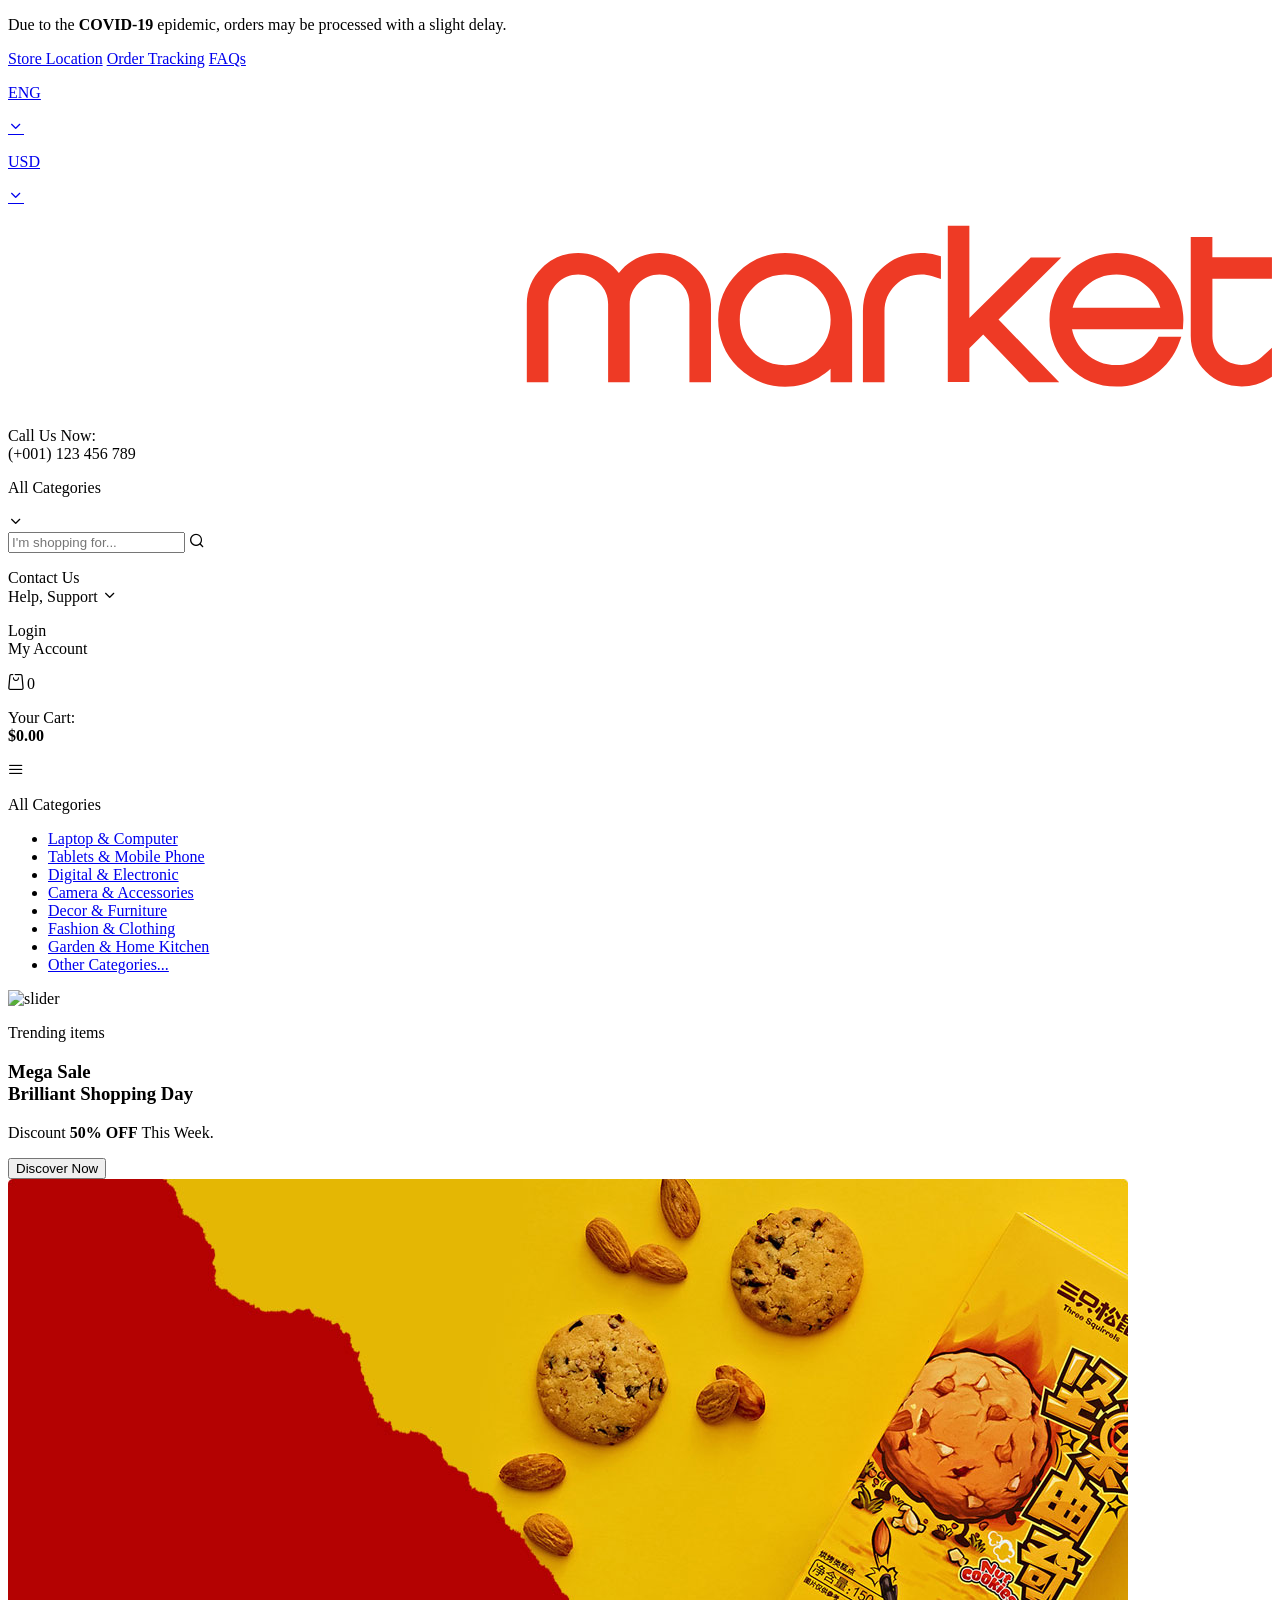
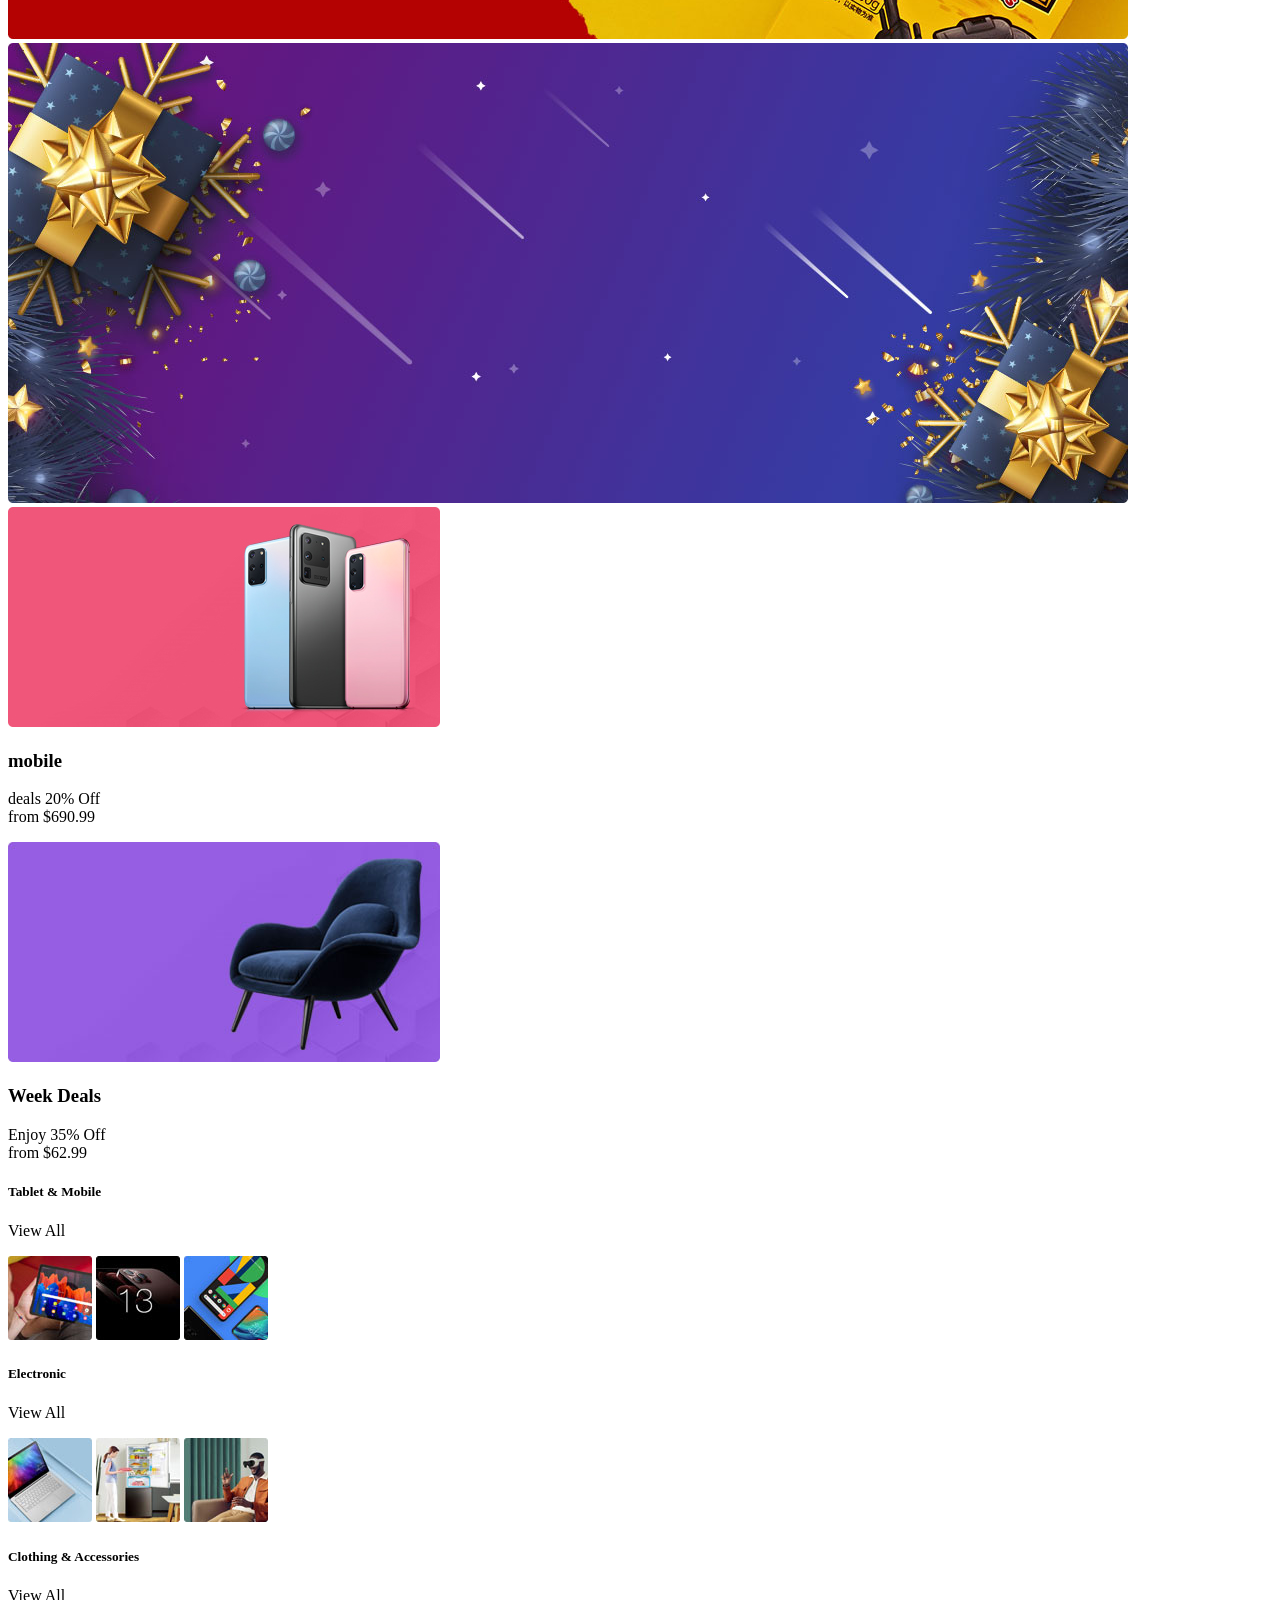
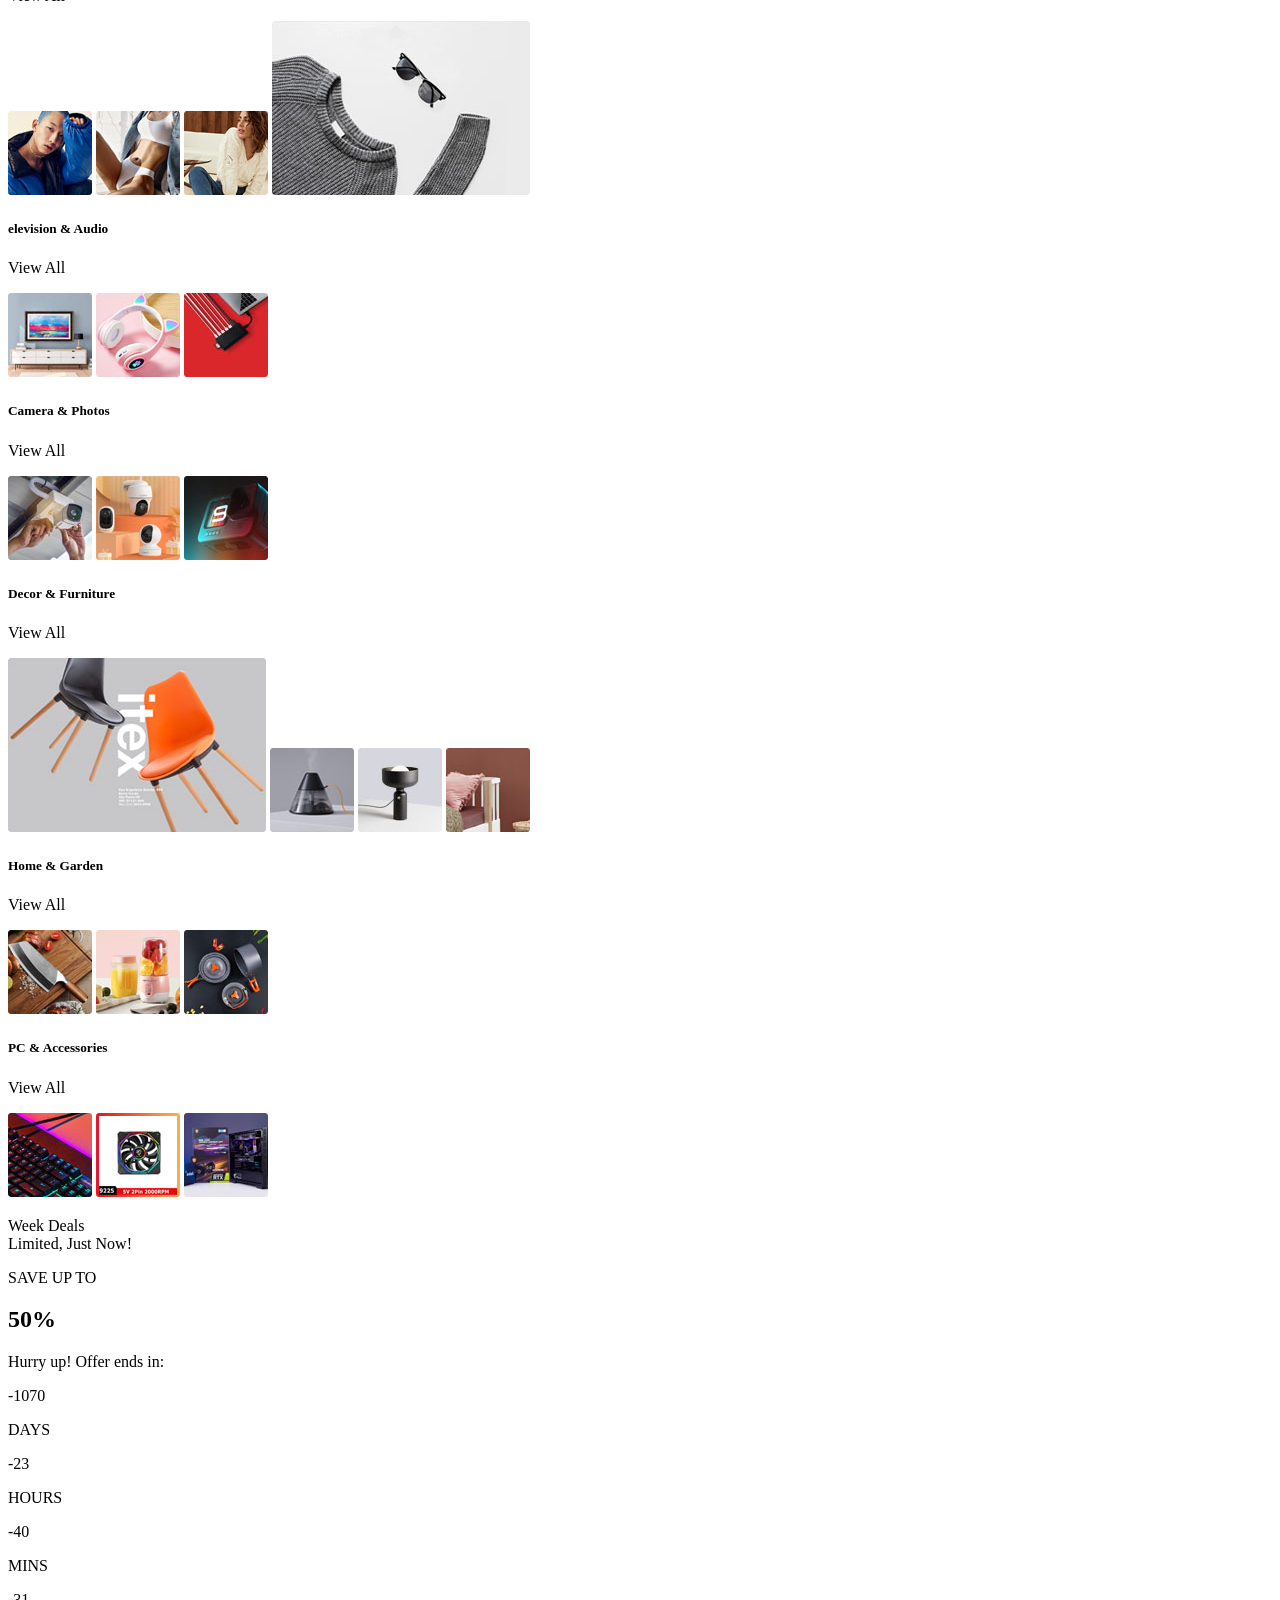
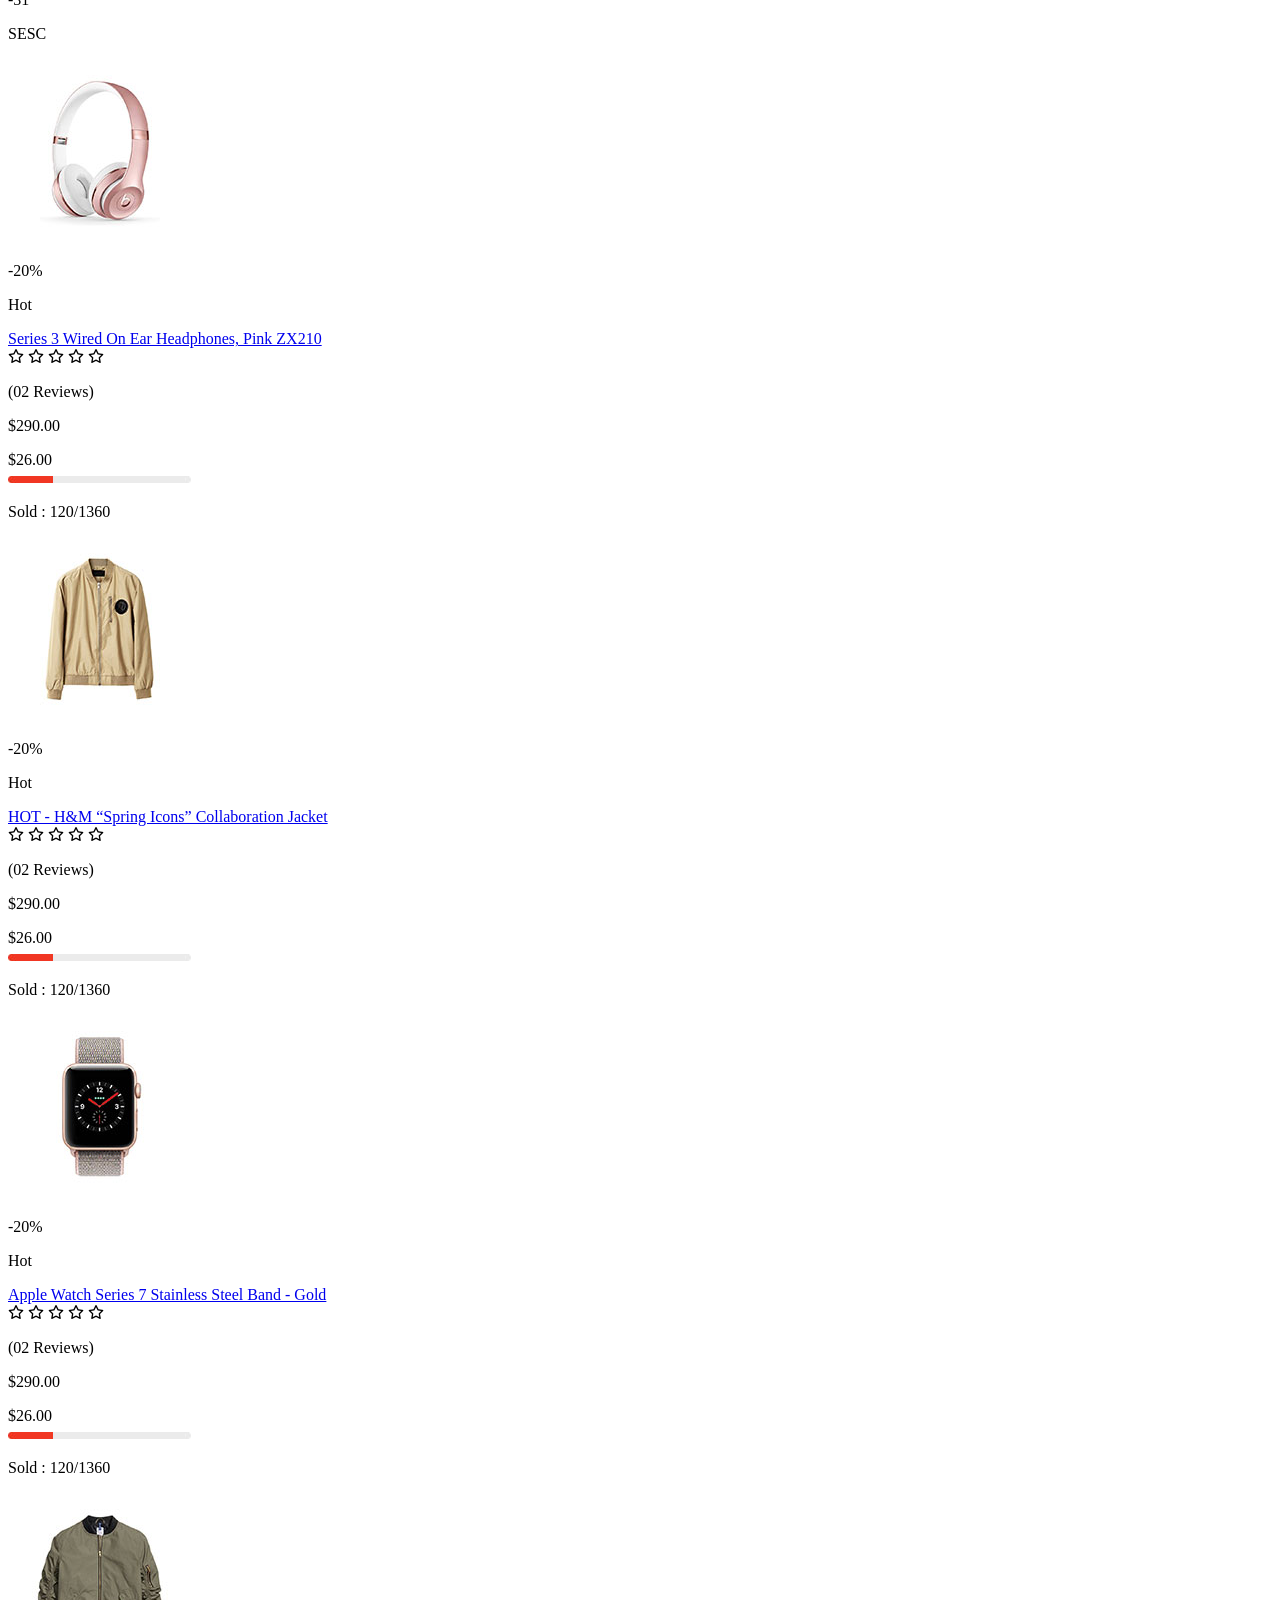
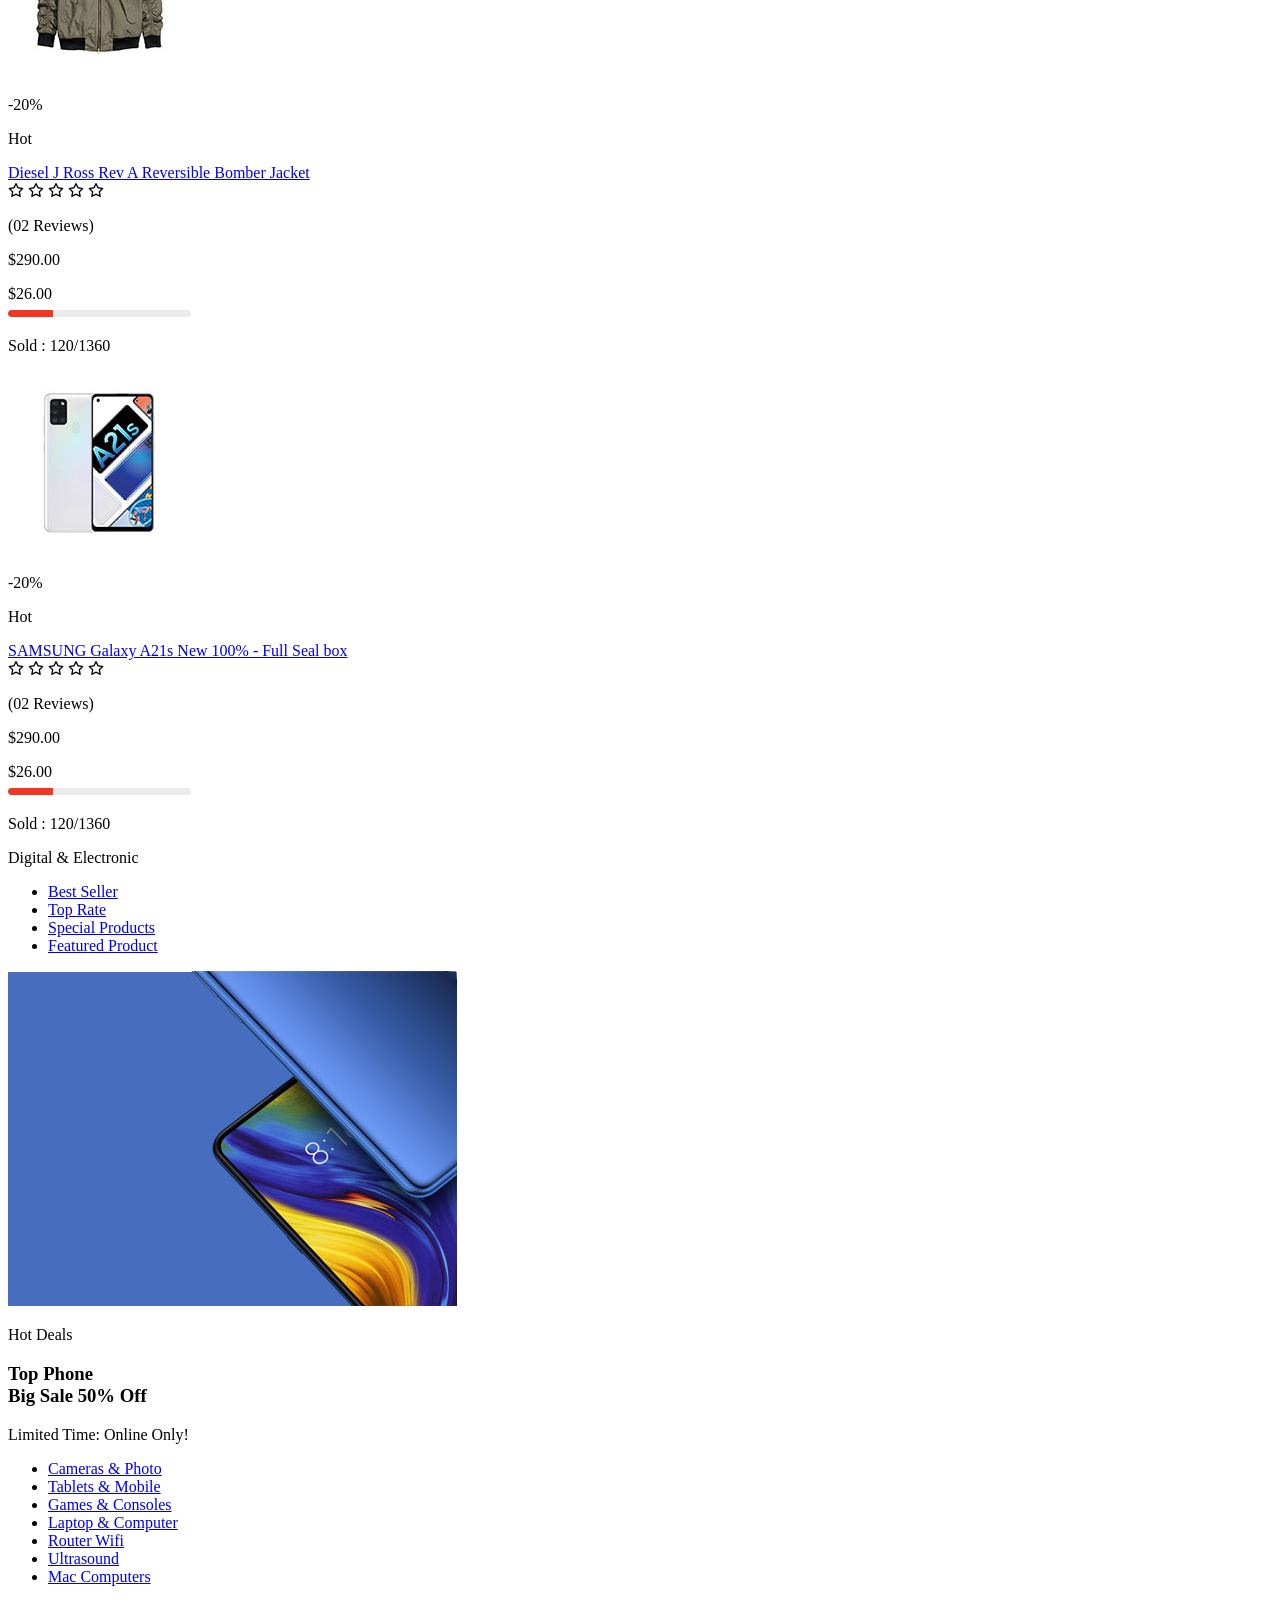
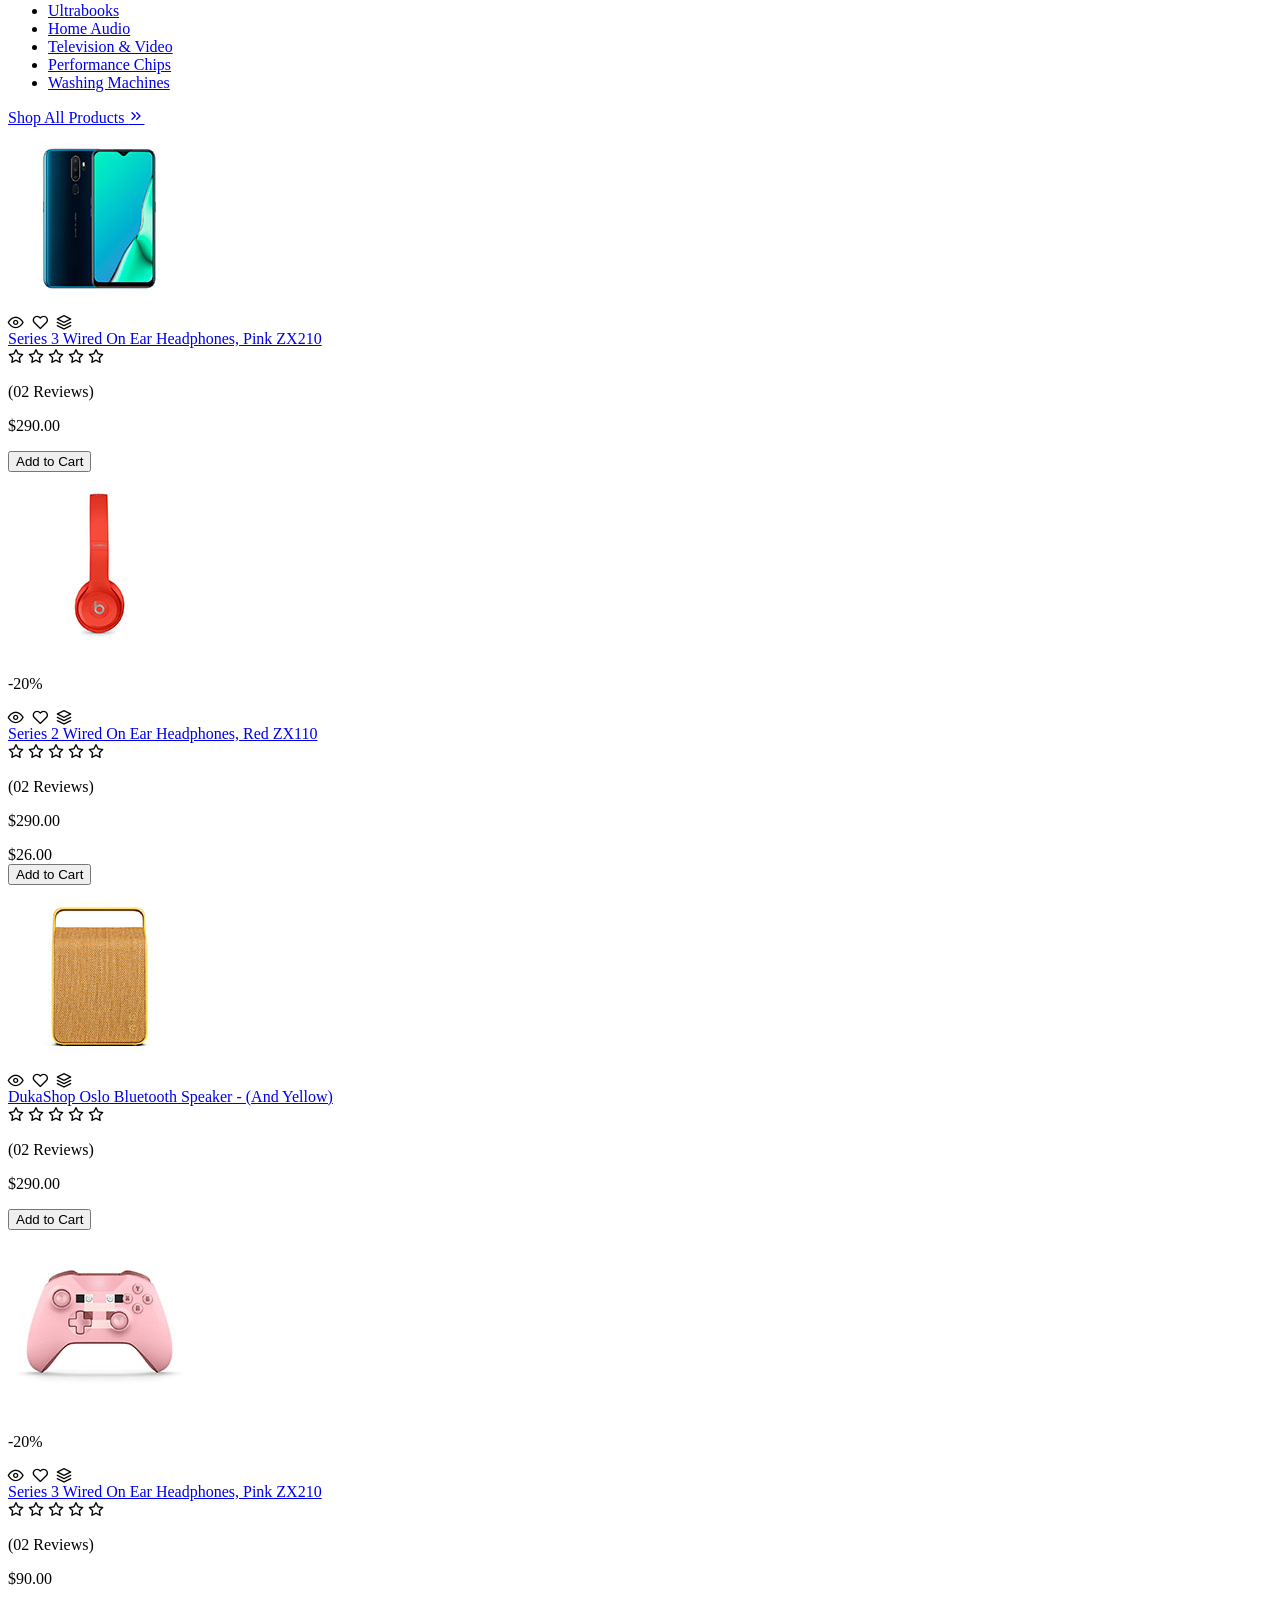
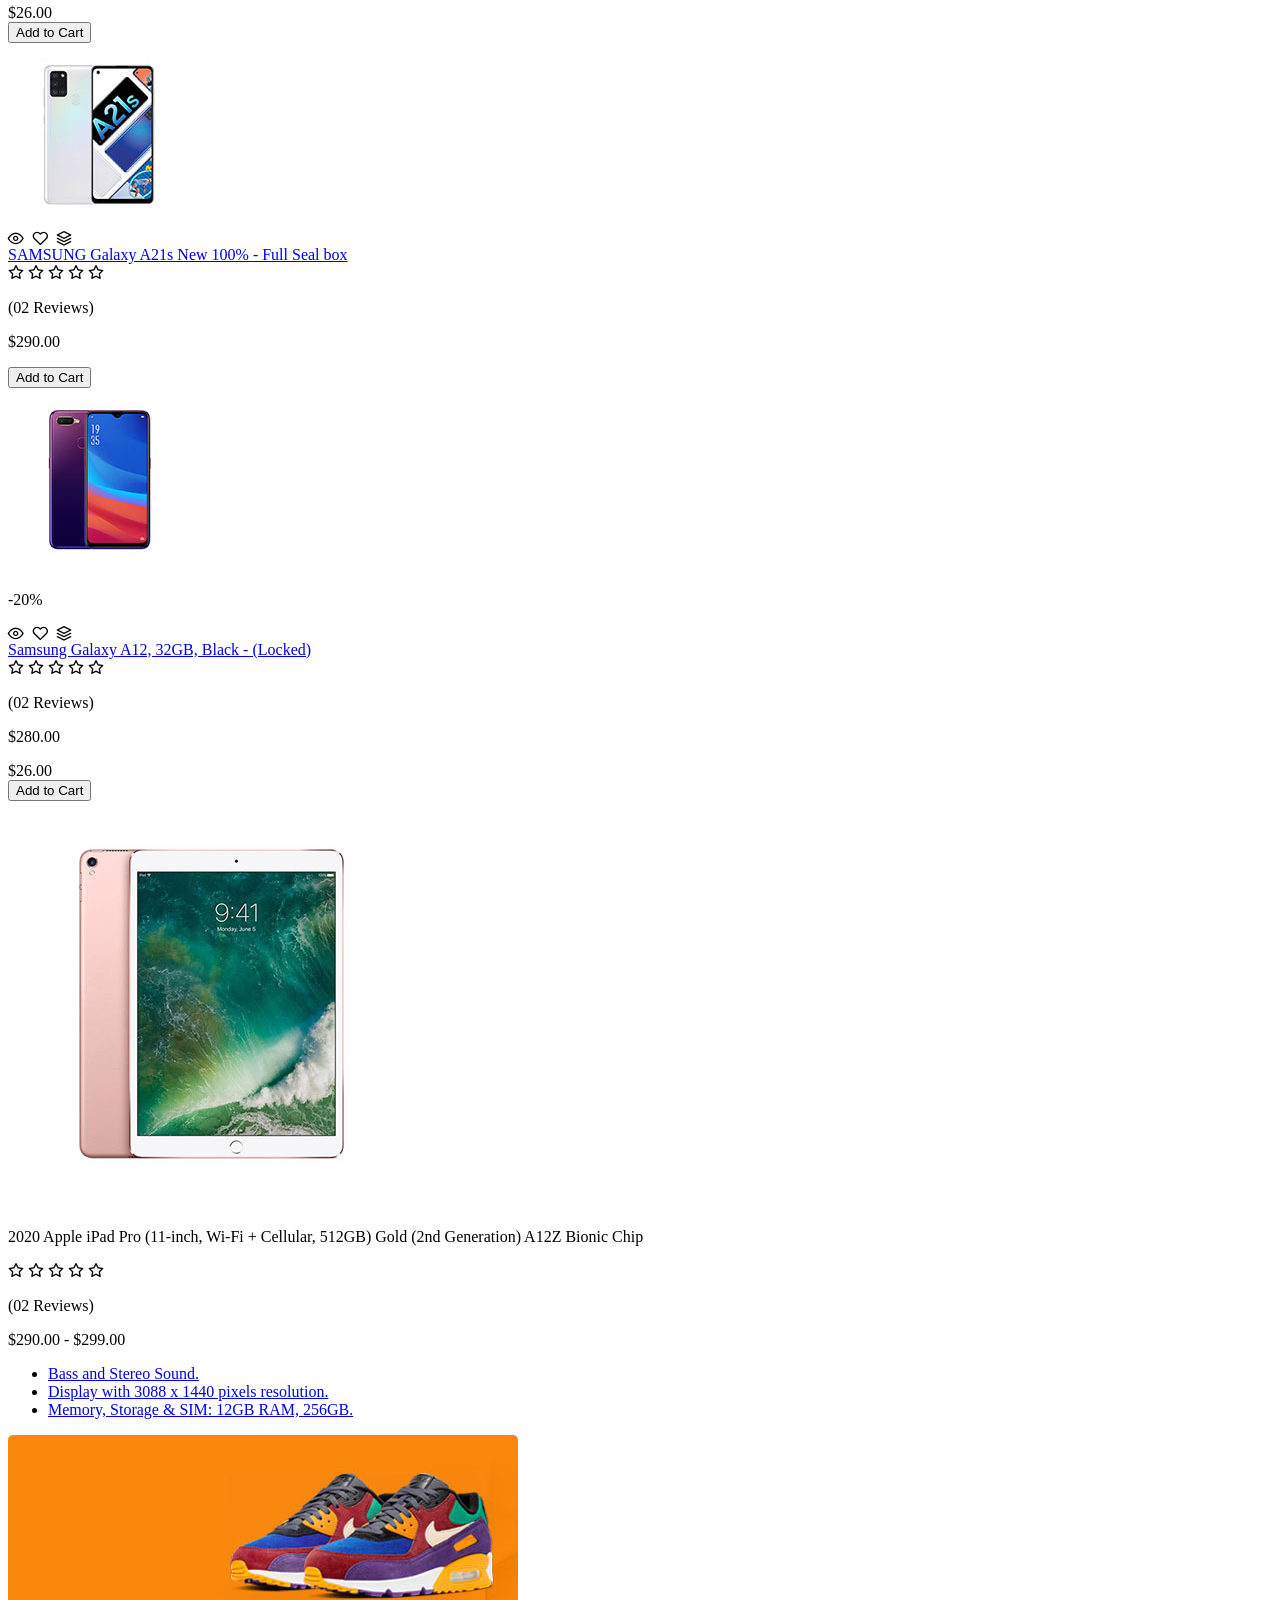
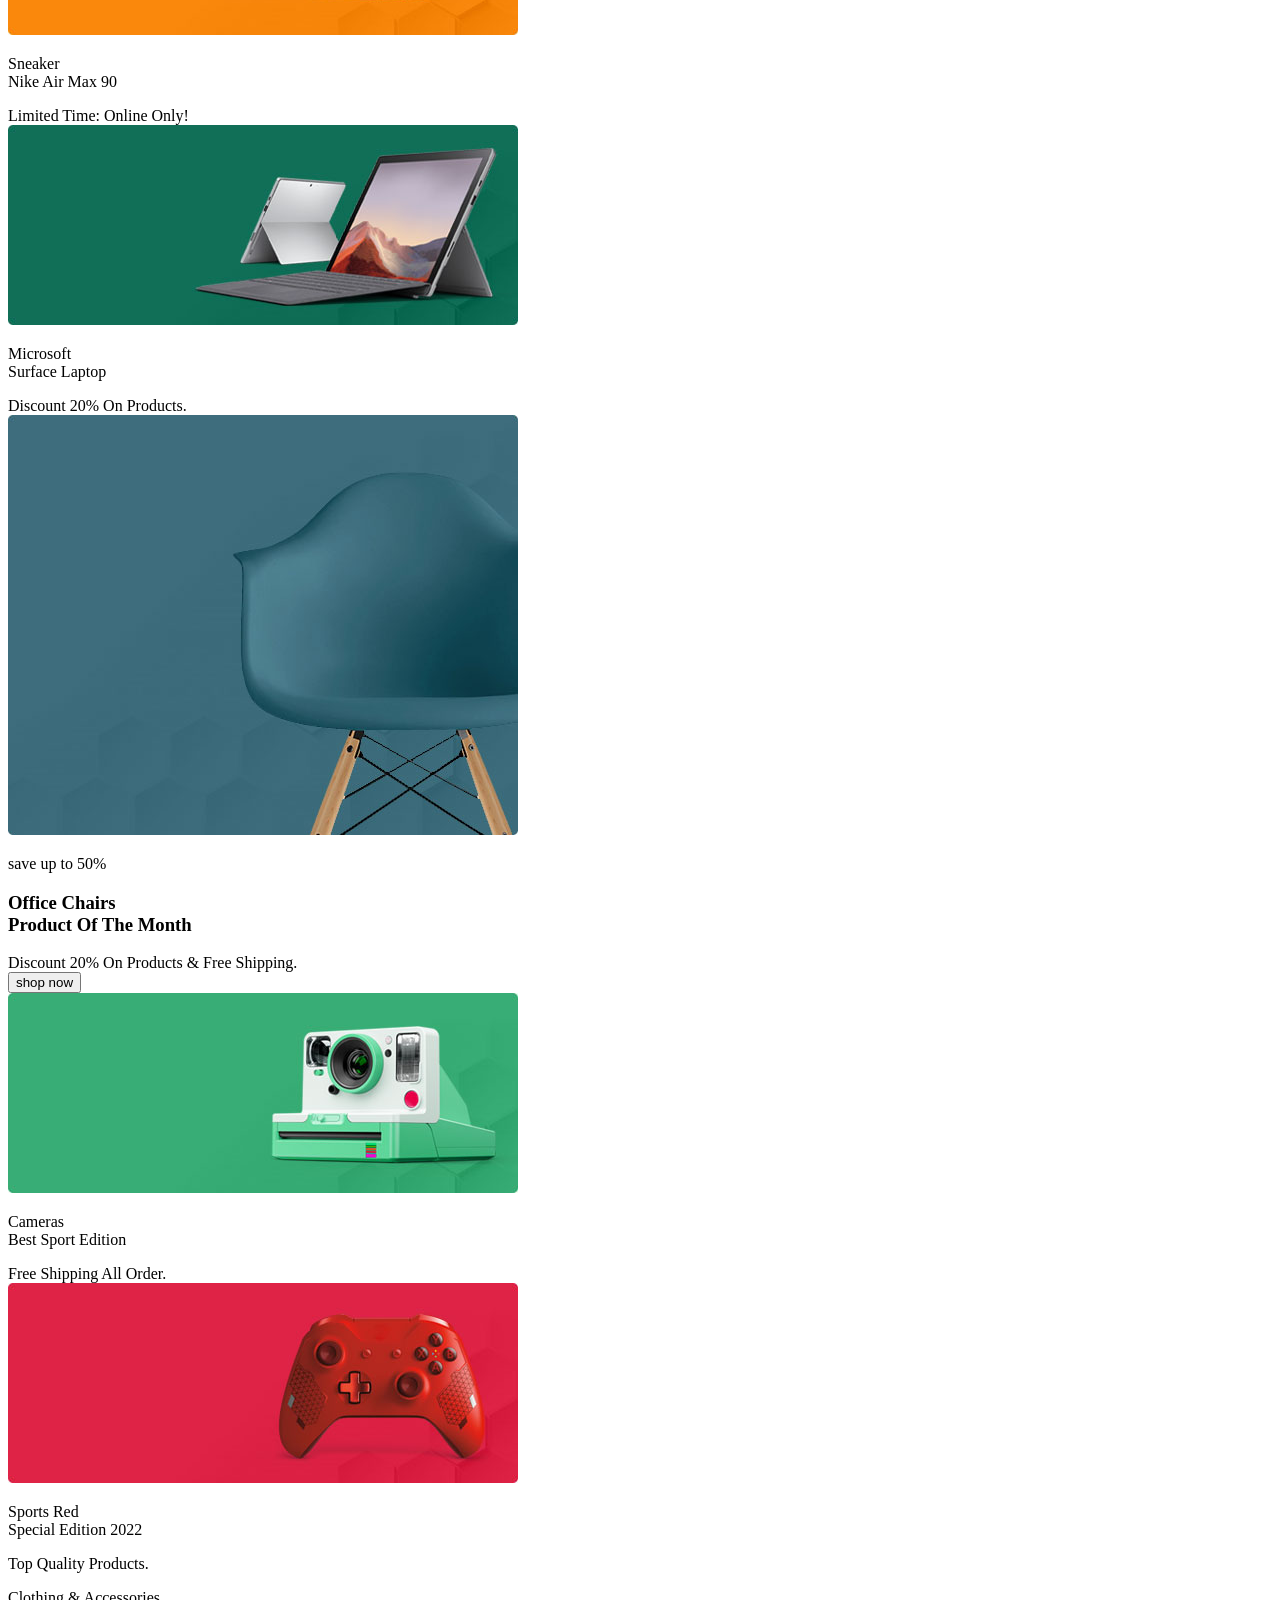
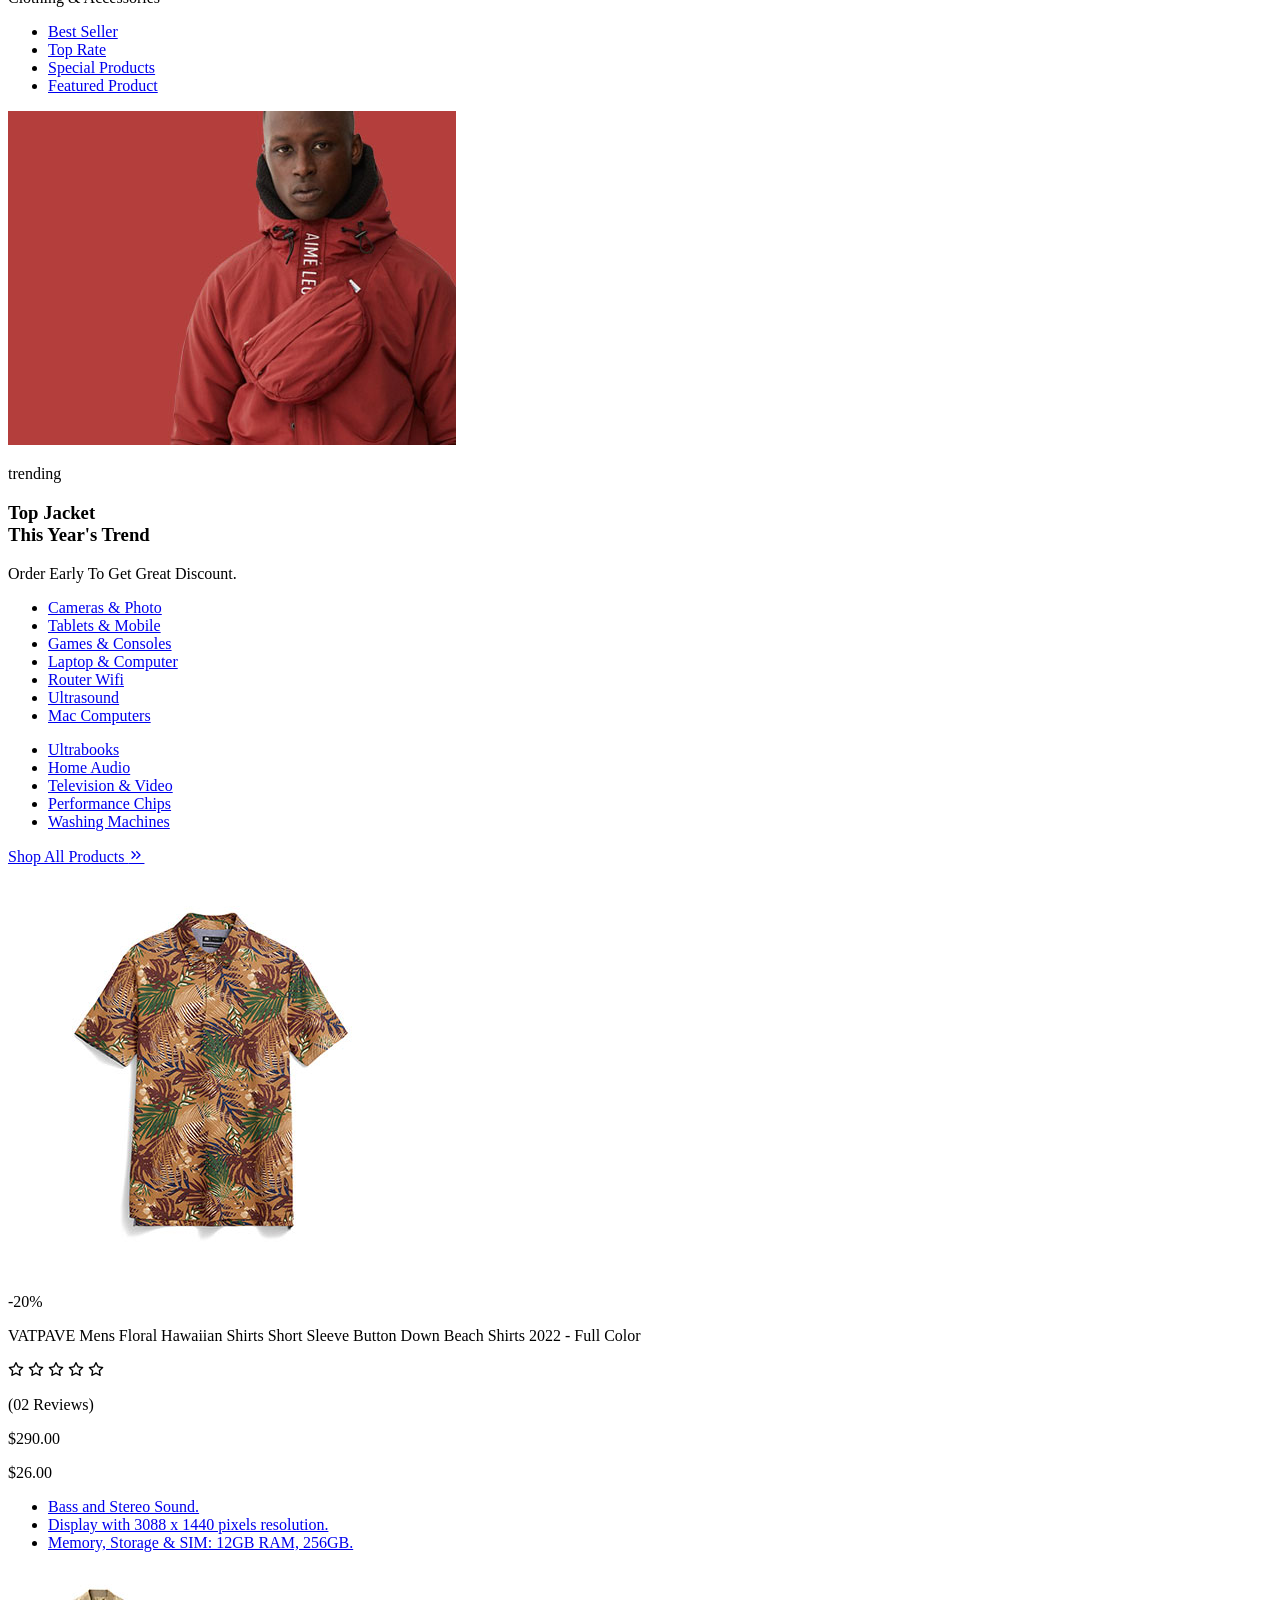
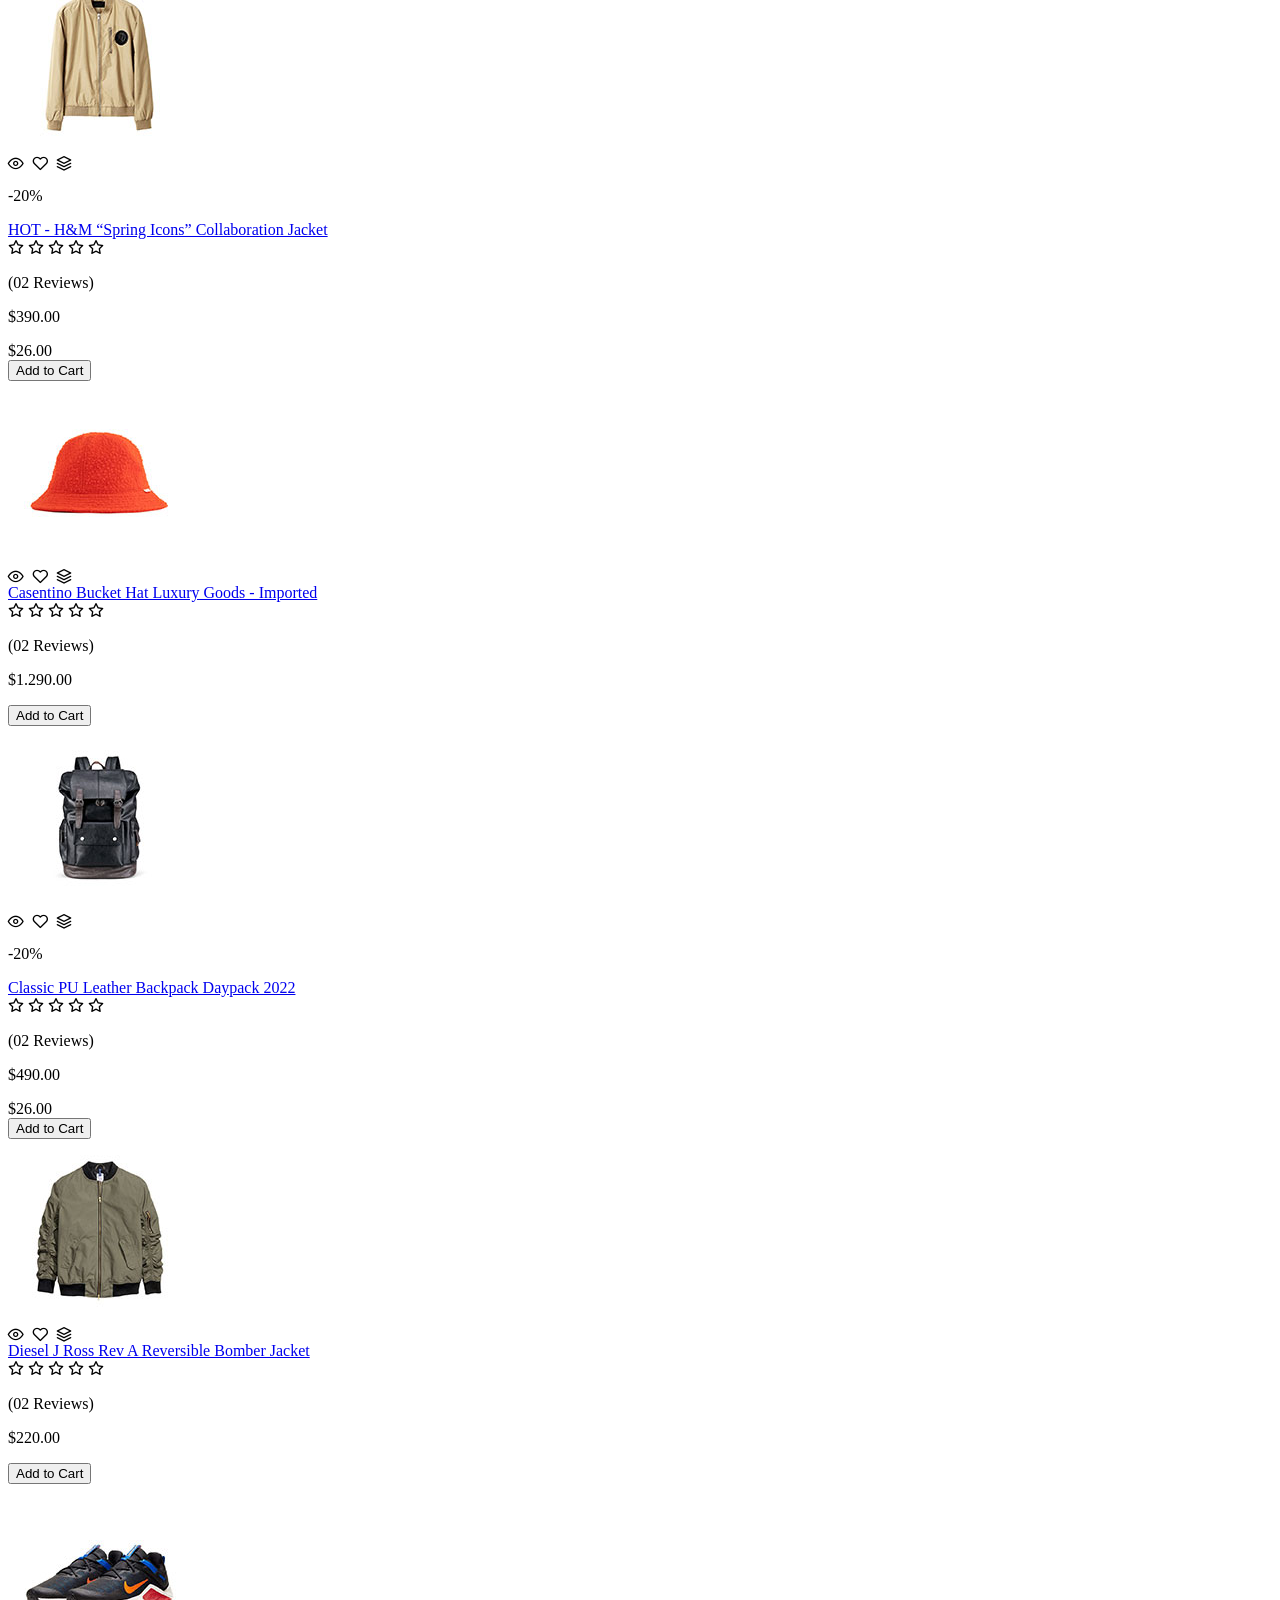
==== commit 7e1e8b50: "up" ====
--- a/index.html
+++ b/index.html
@@ -176,10 +176,14 @@
                 </div>
               </div>
               <div class="slider-wrap1">
-                <img src="./img/slider/slider2.jpg" alt="slider1" />
+                <div class="slider-wrap1-img">
+                  <img src="./img/slider/slider2.jpg" alt="slider" />
+                </div>
               </div>
               <div class="slider-wrap1">
-                <img src="./img/slider/slider3.jpg" alt="slider1" />
+                <div class="slider-wrap1-img">
+                  <img src="./img/slider/slider3.jpg" alt="slider" />
+                </div>
               </div>
             </div>
           </div>
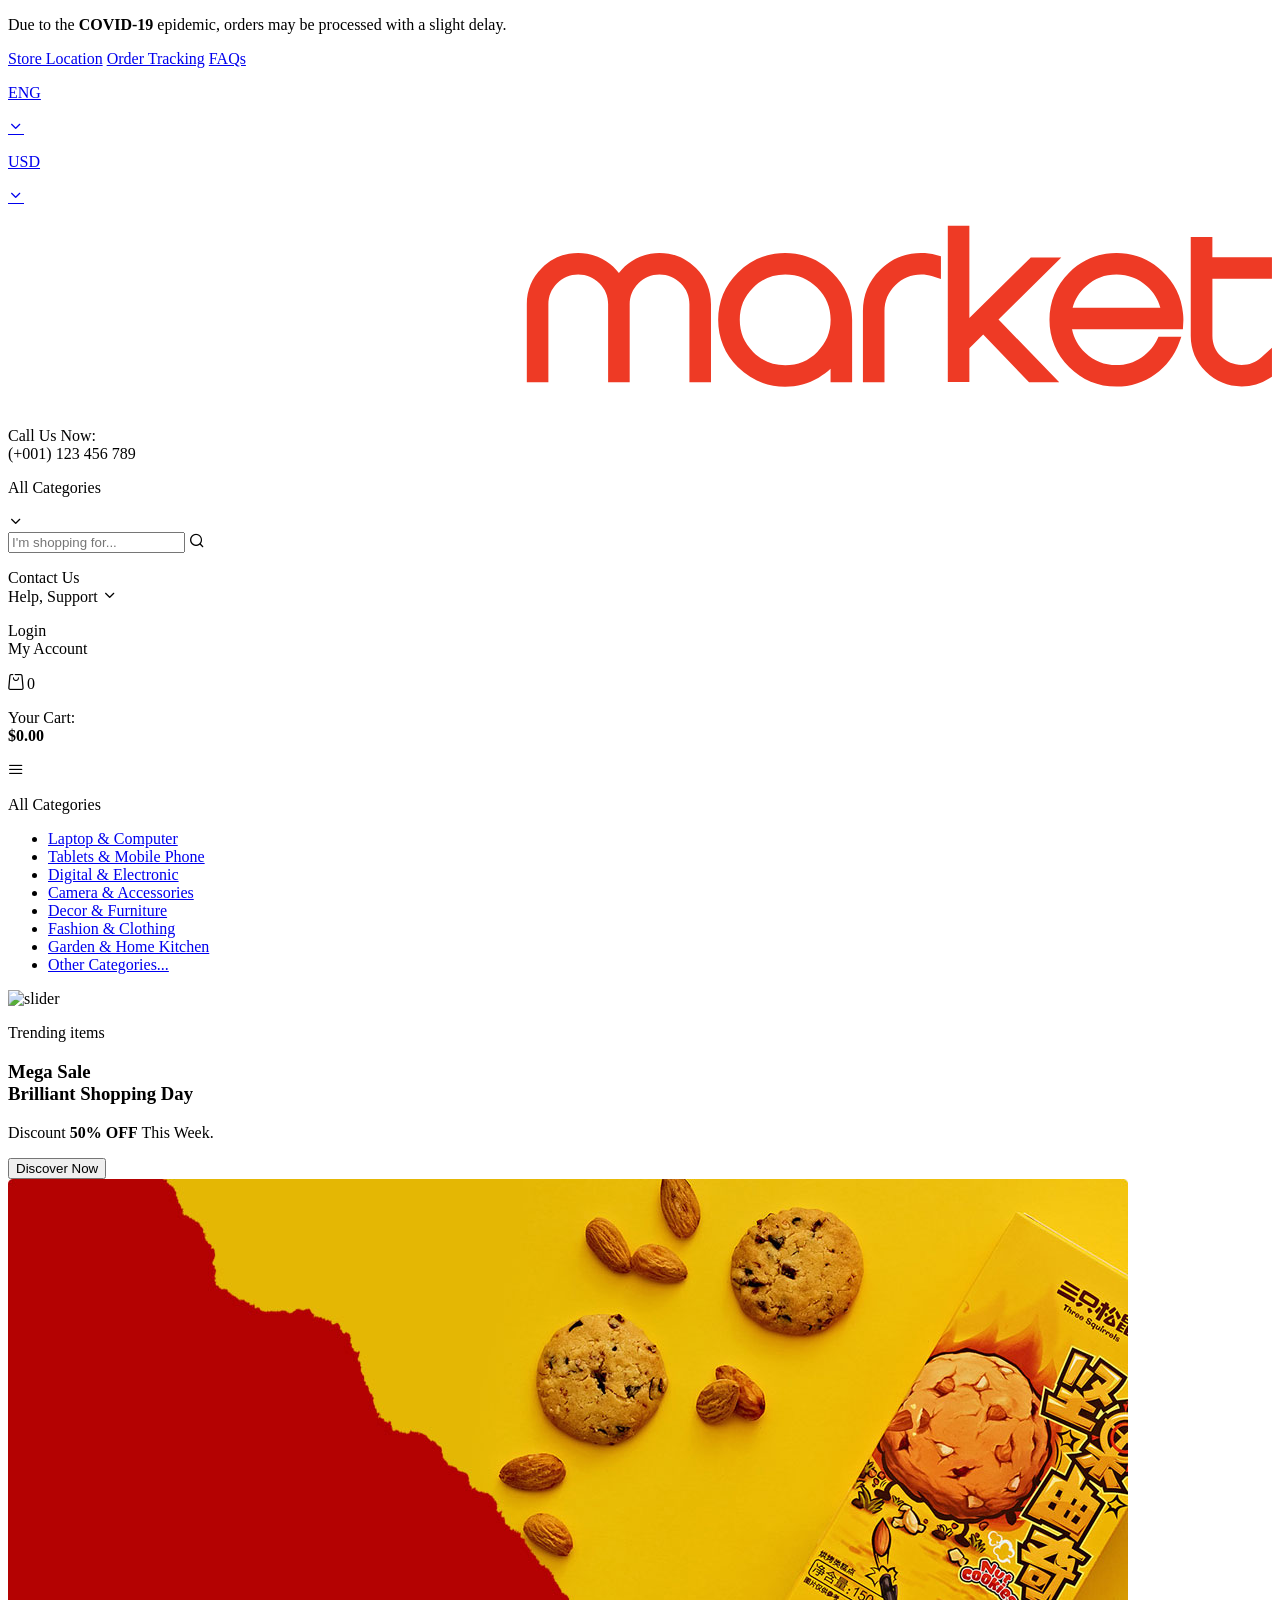
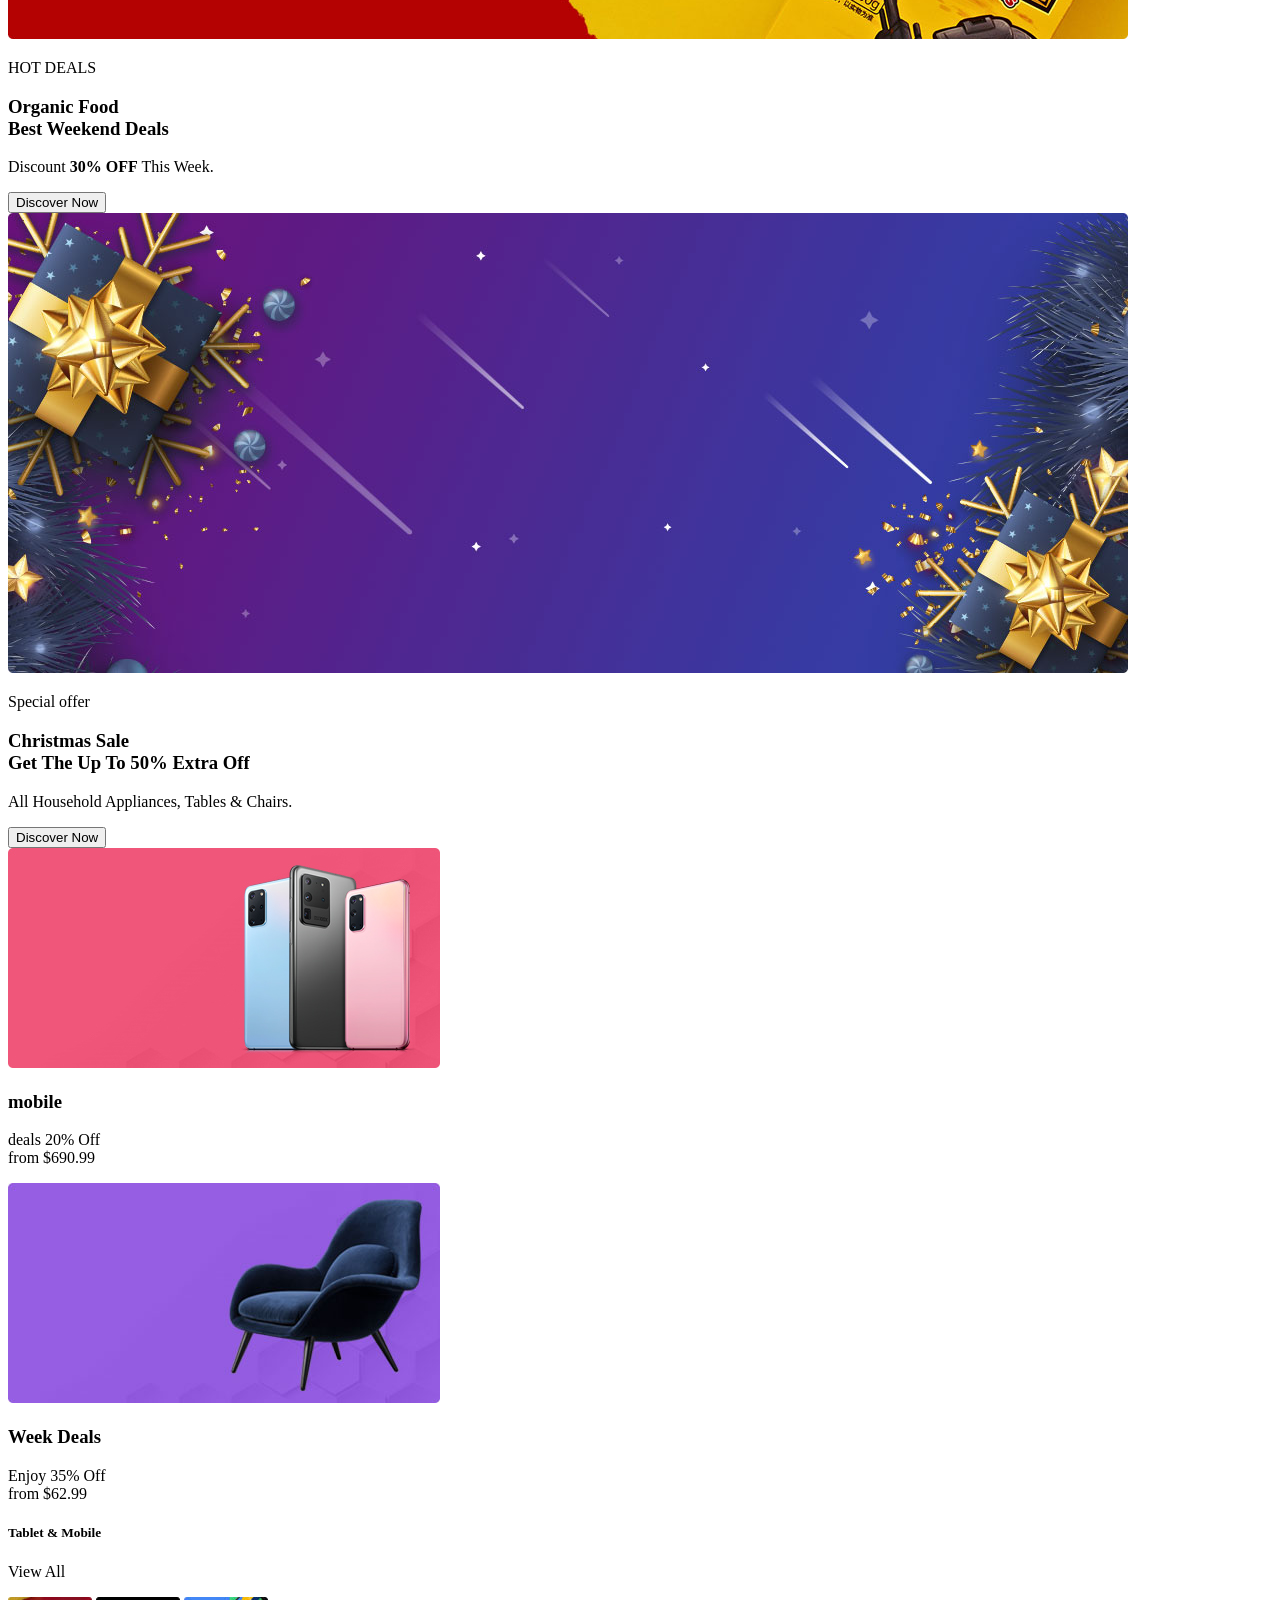
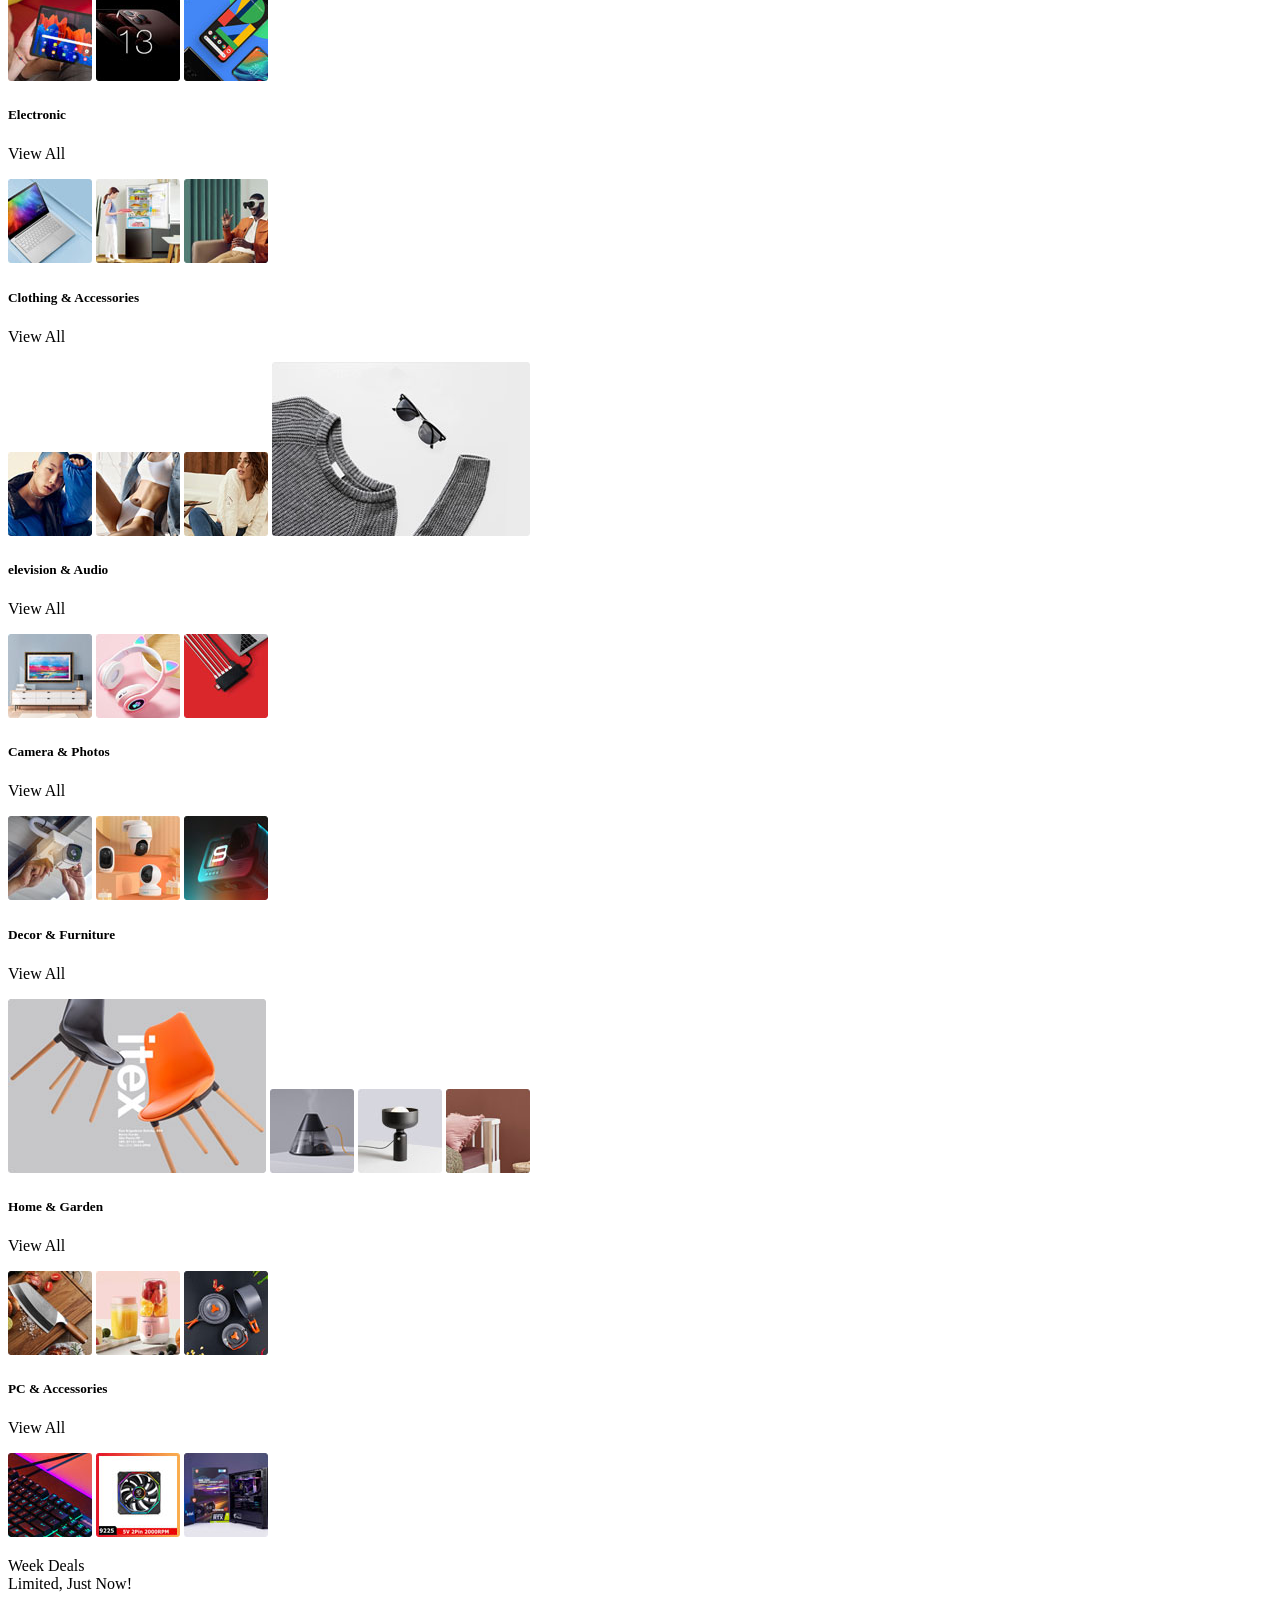
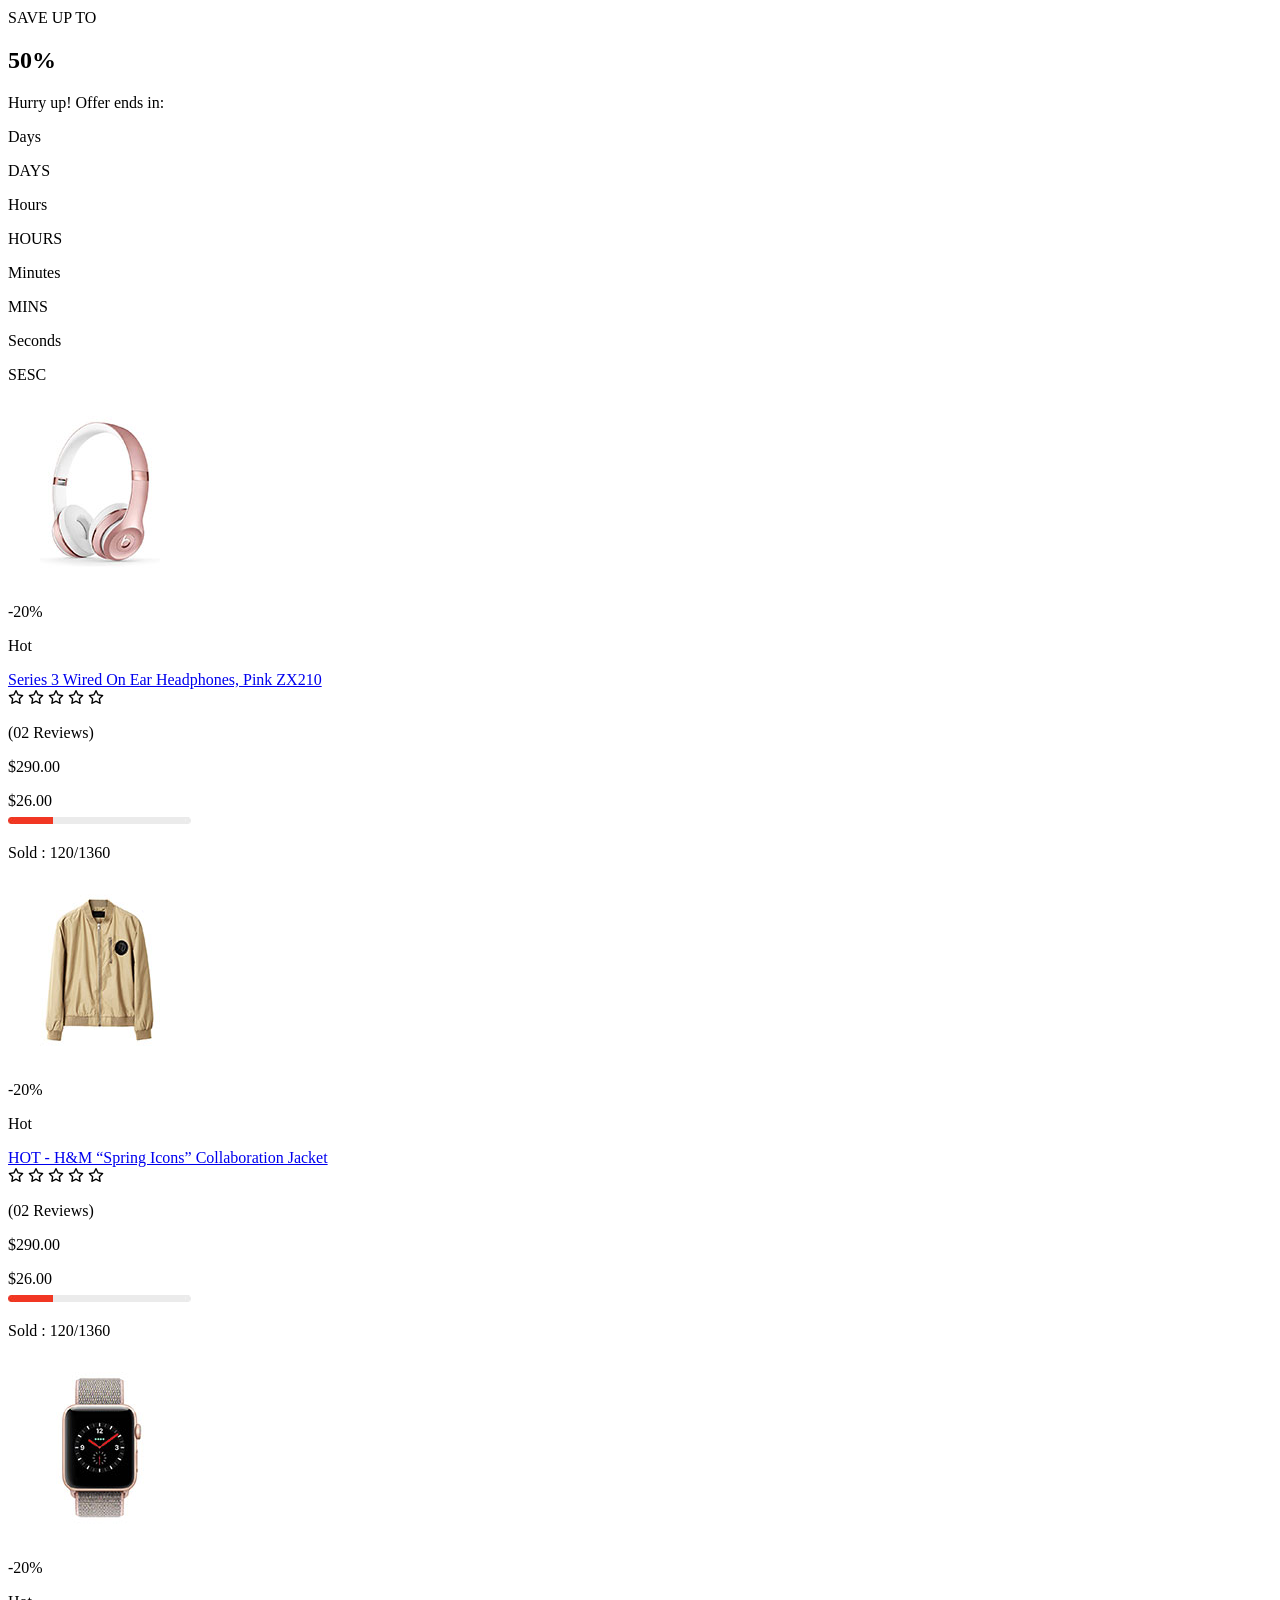
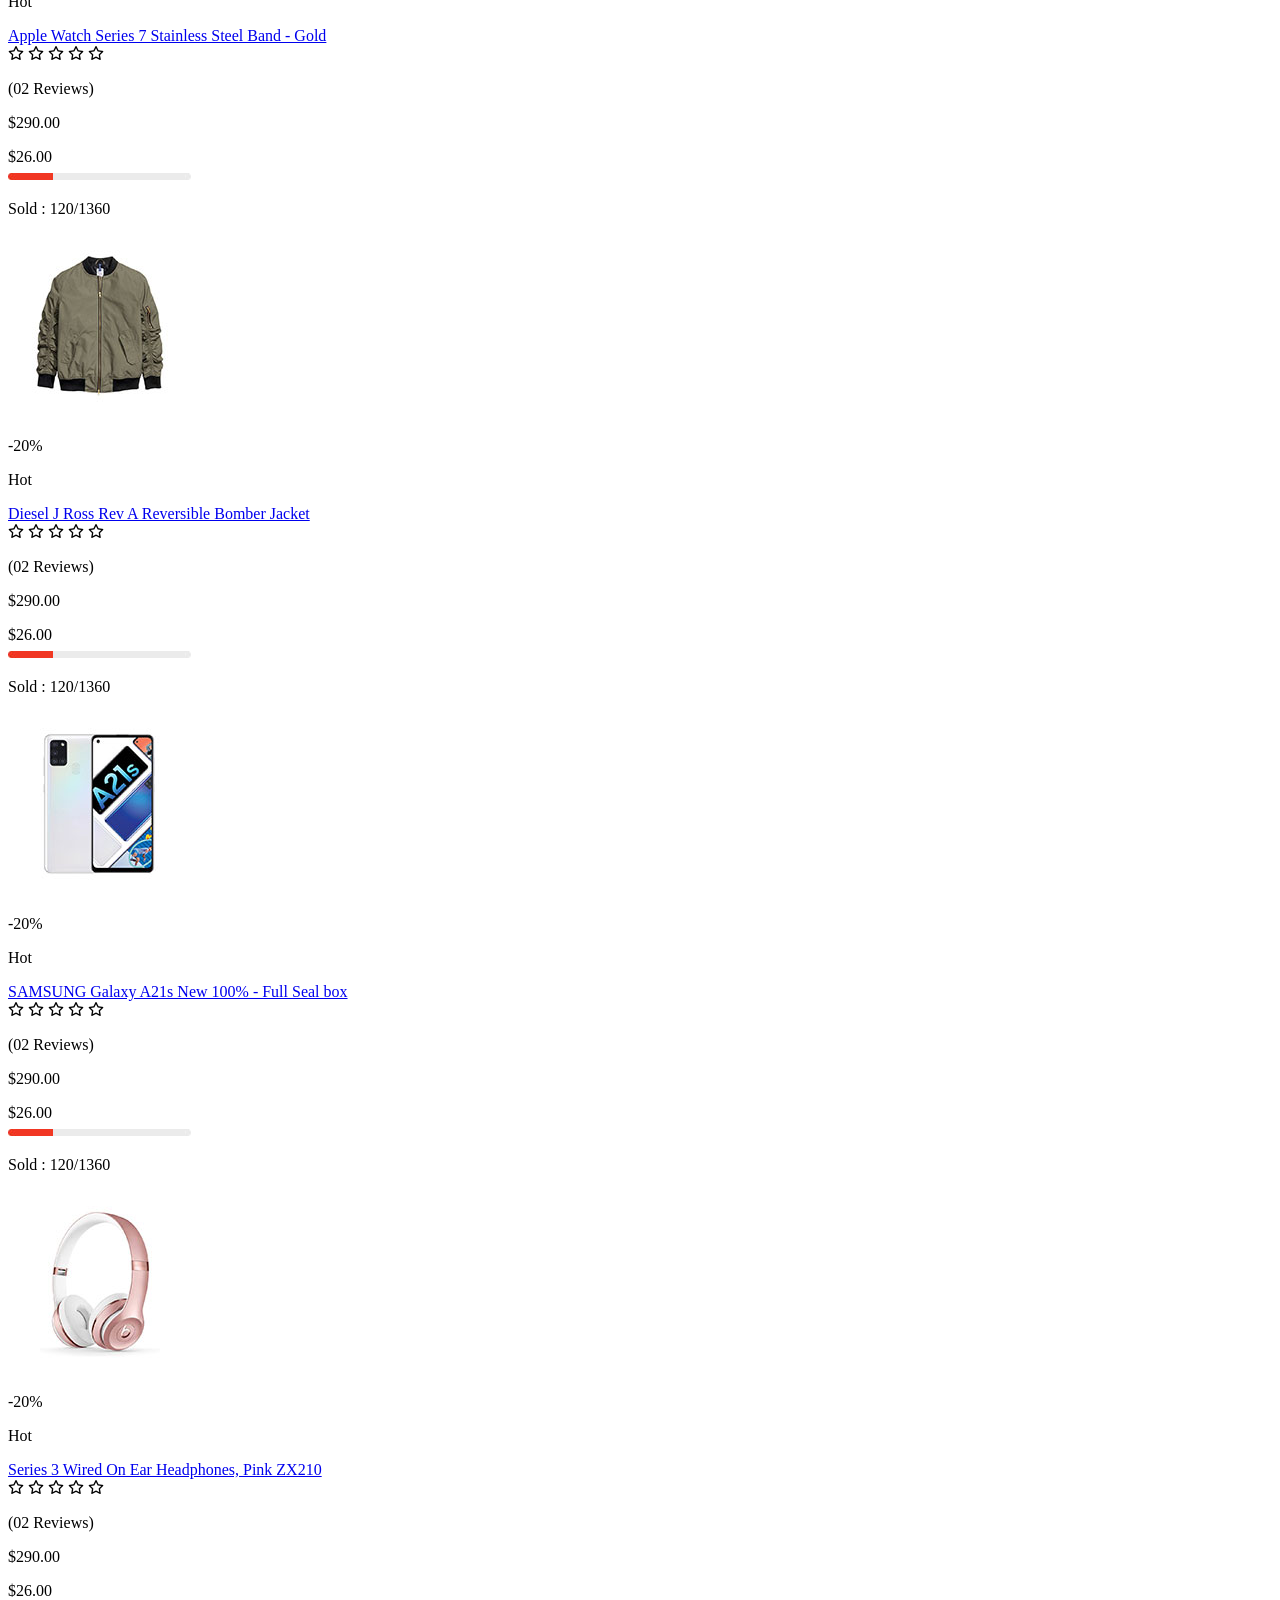
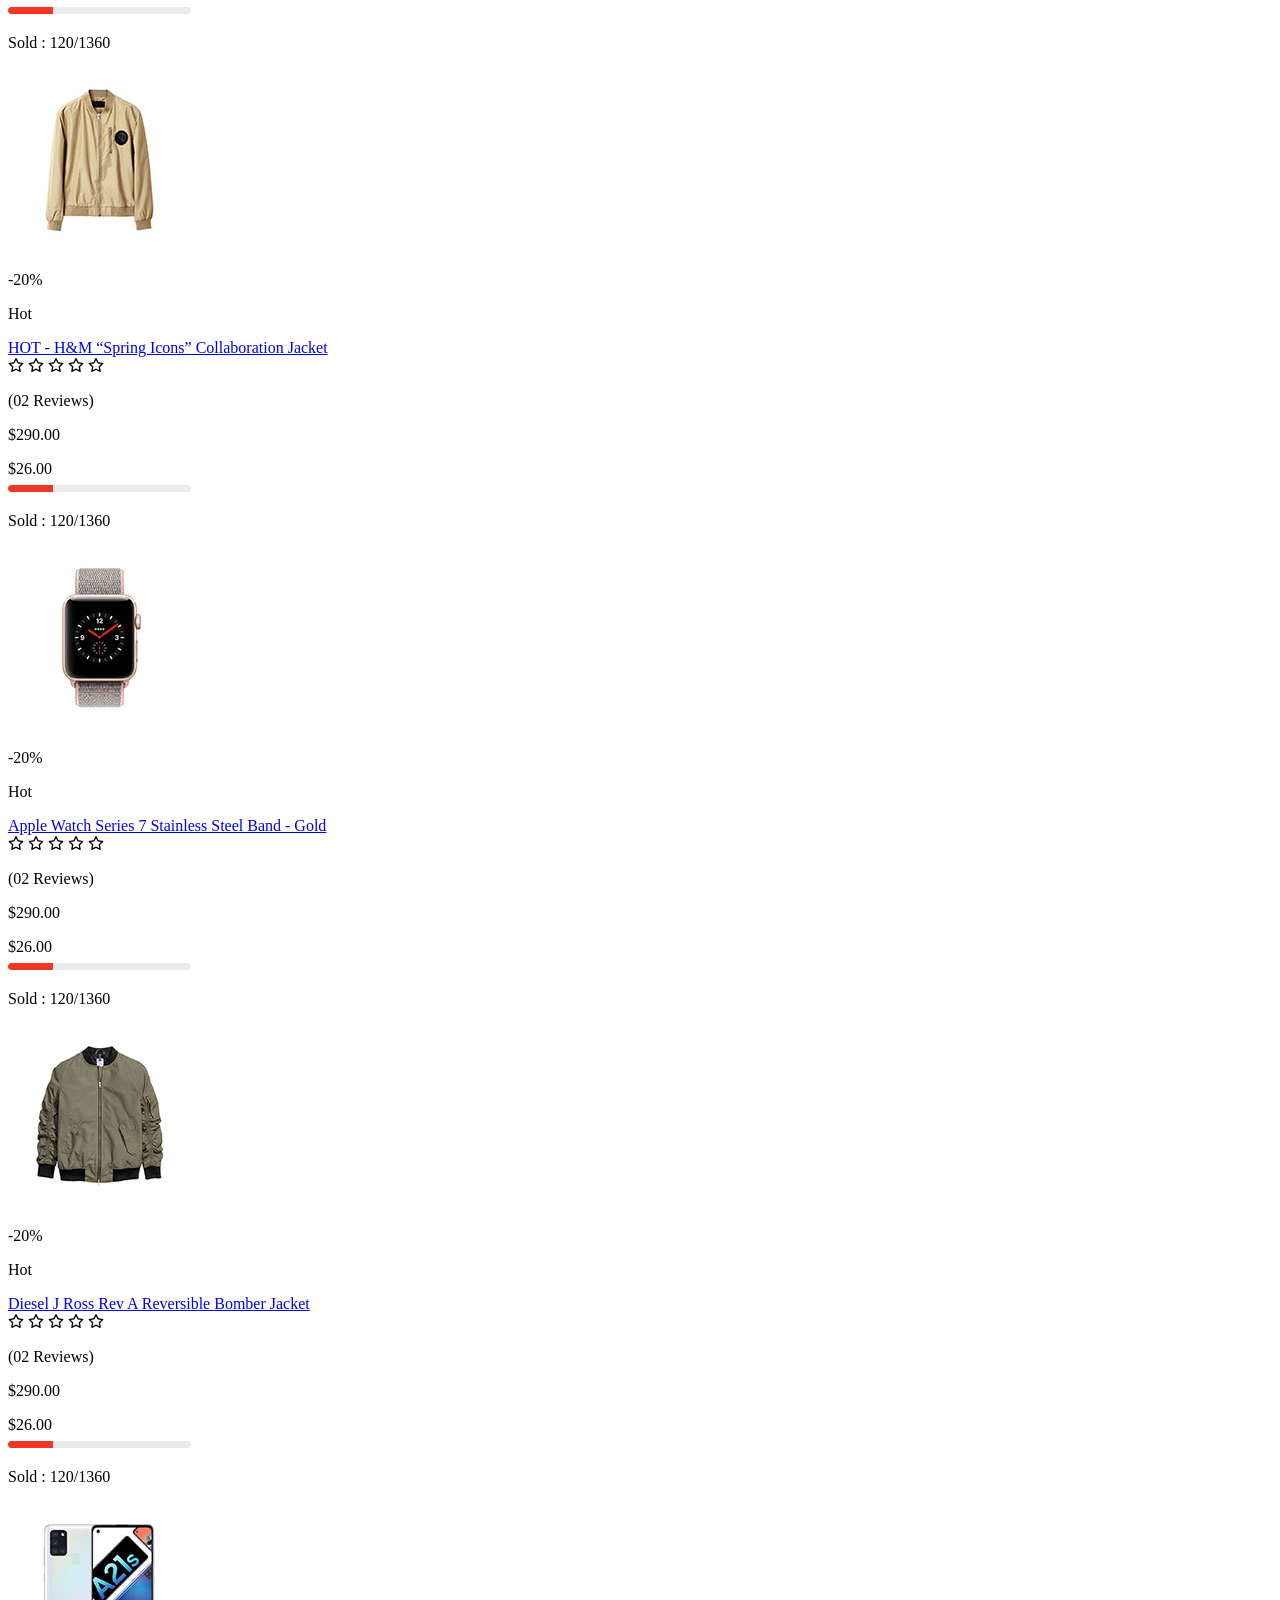
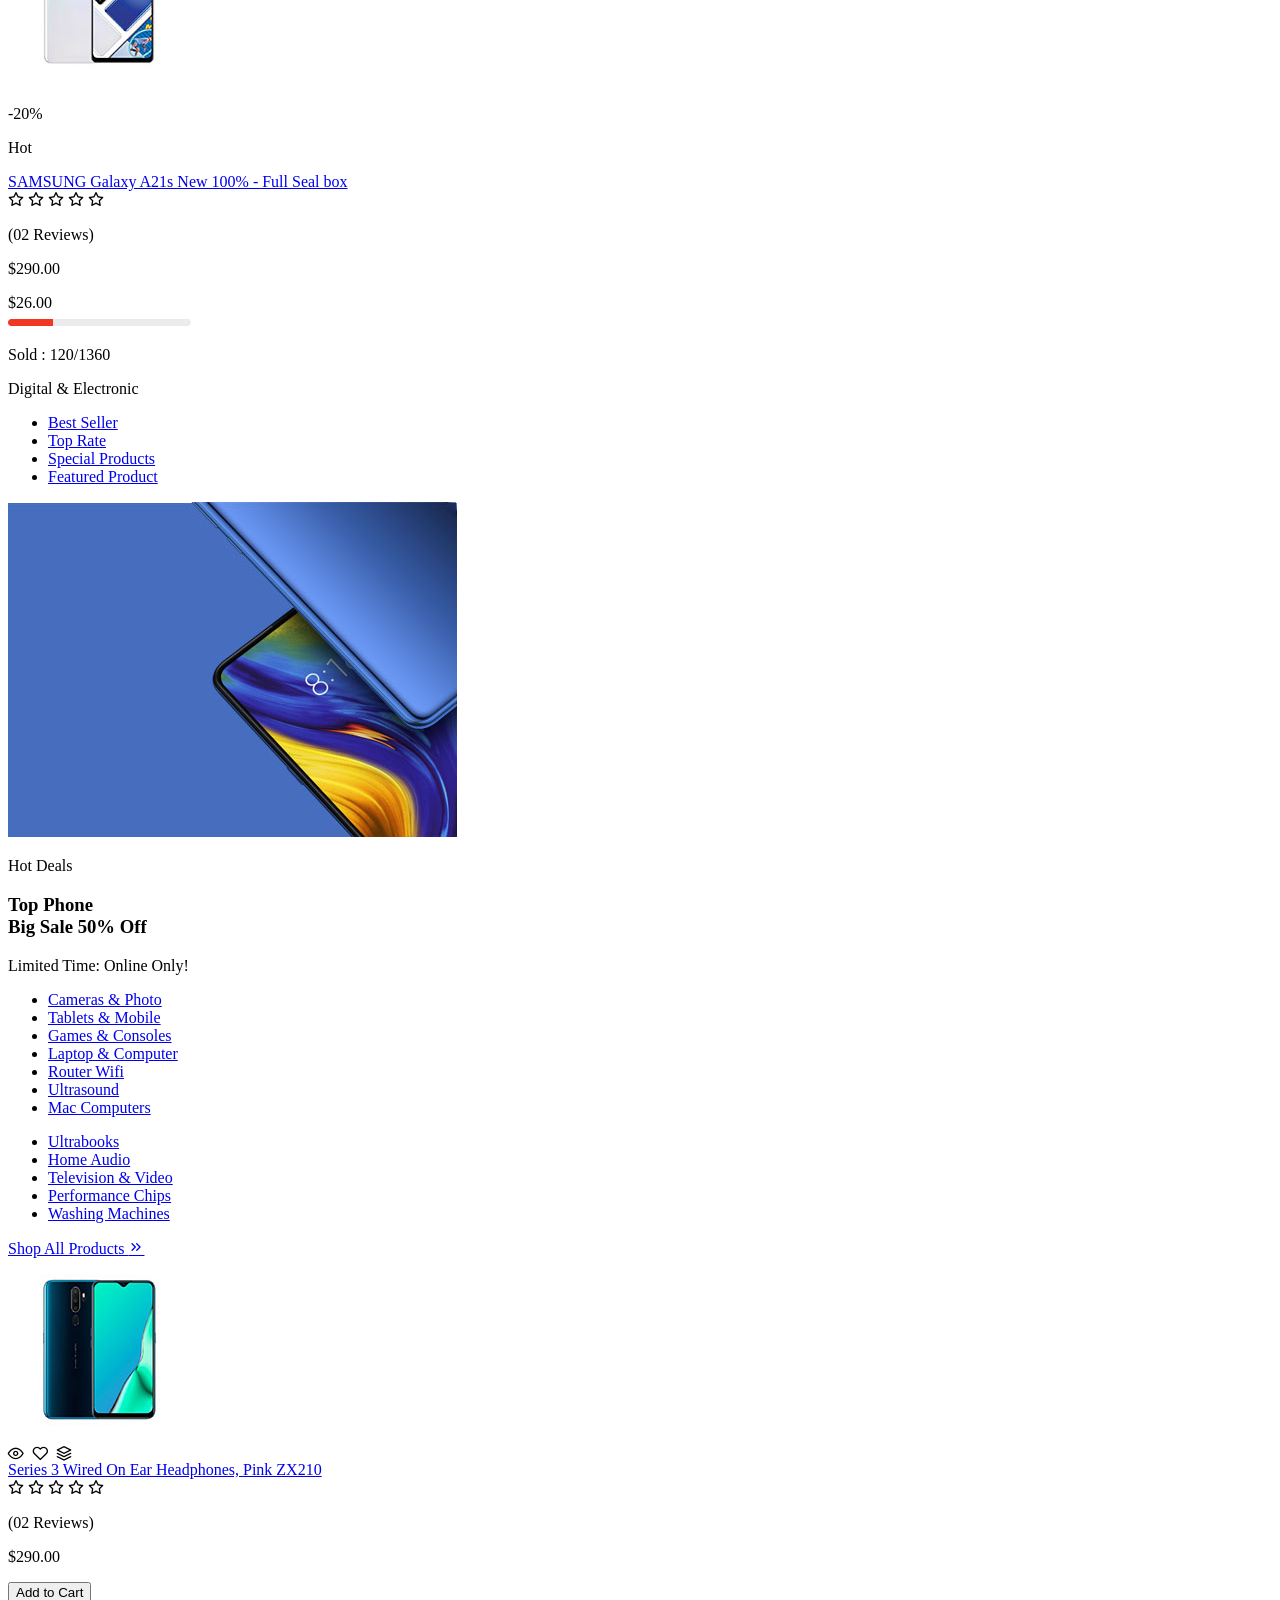
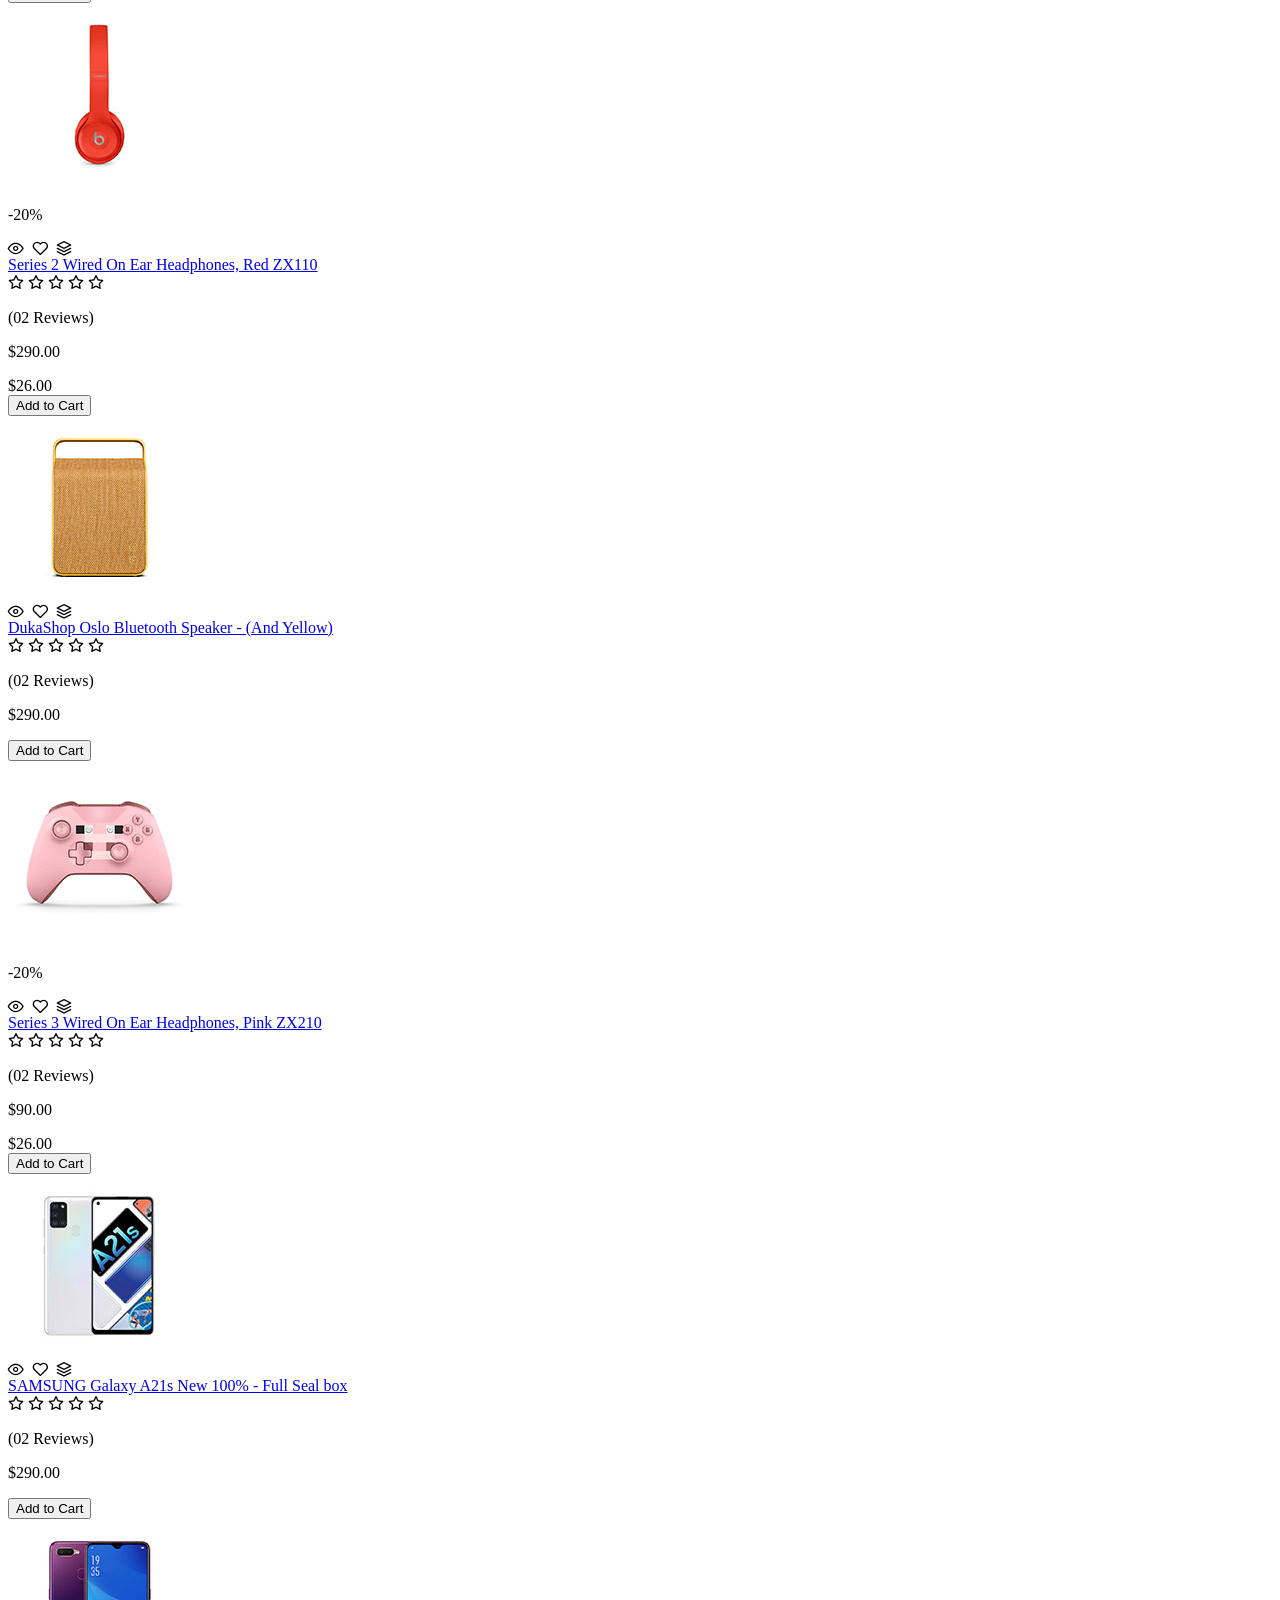
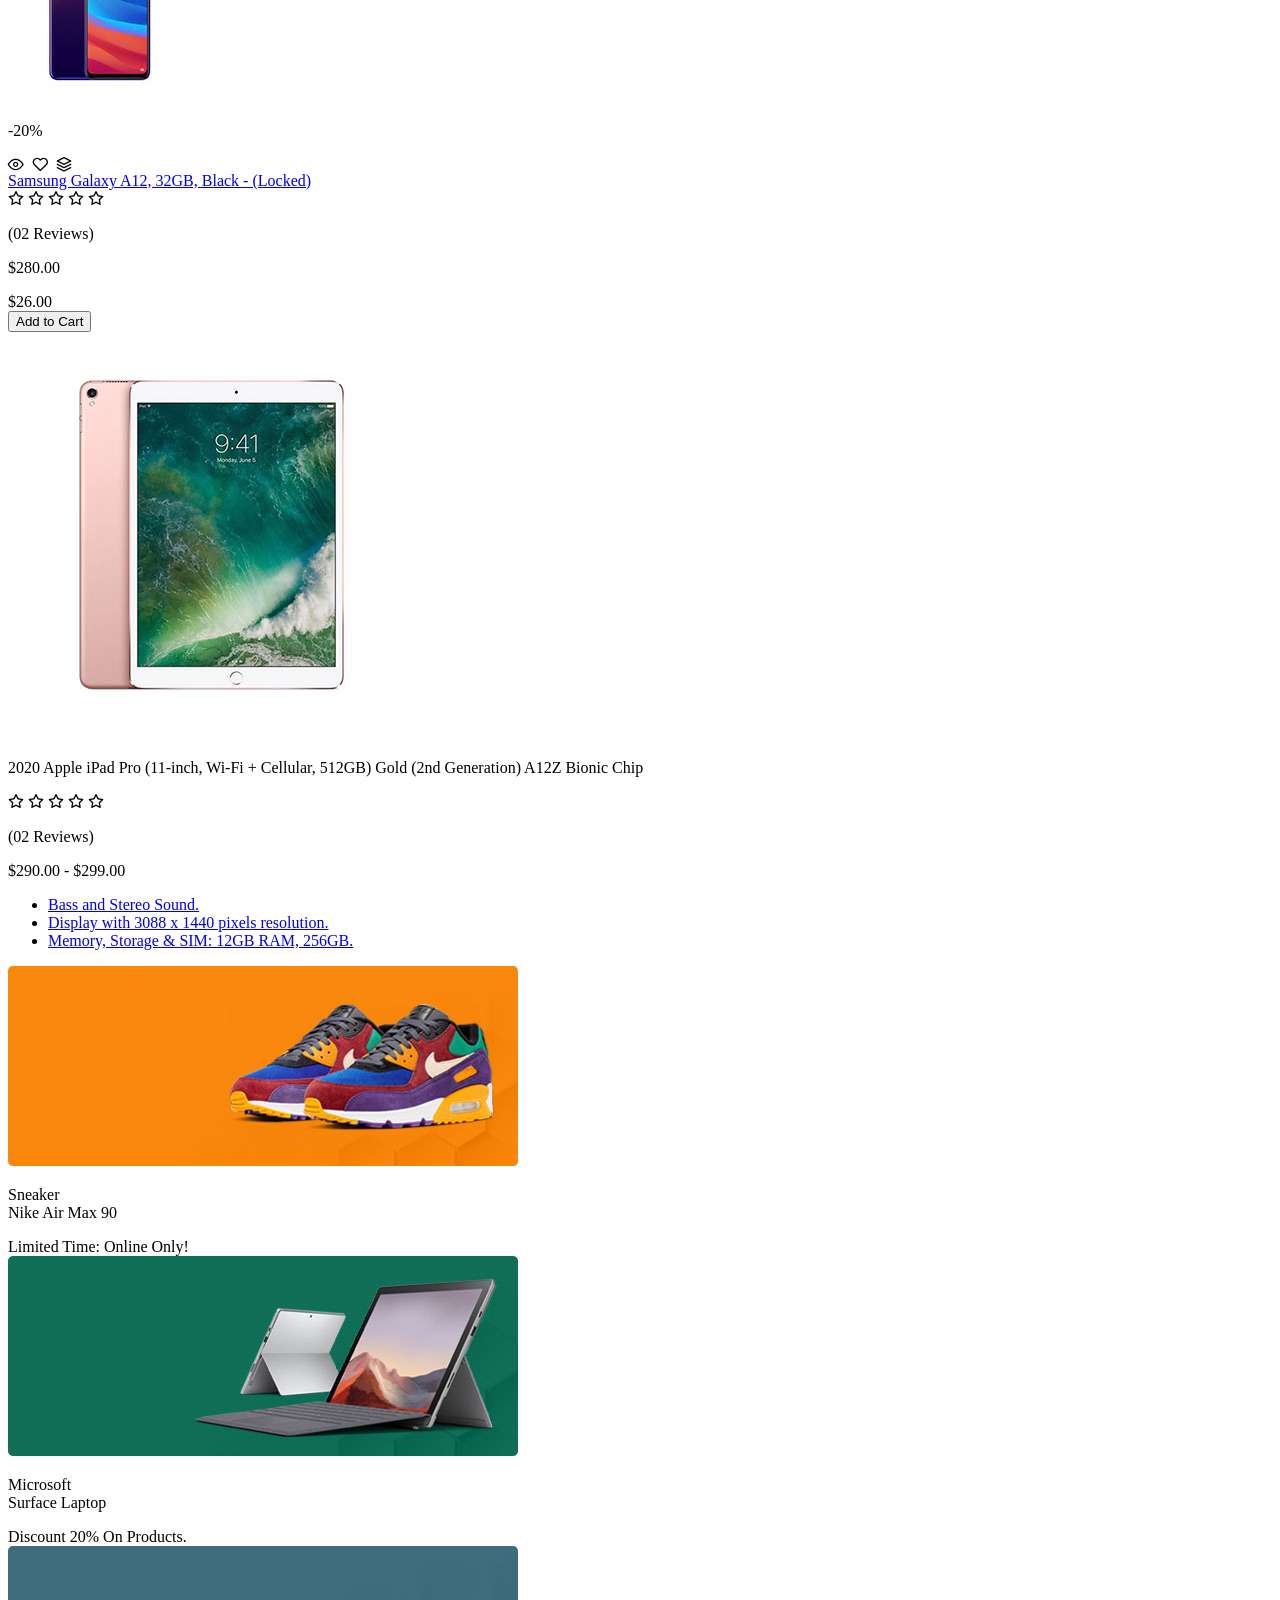
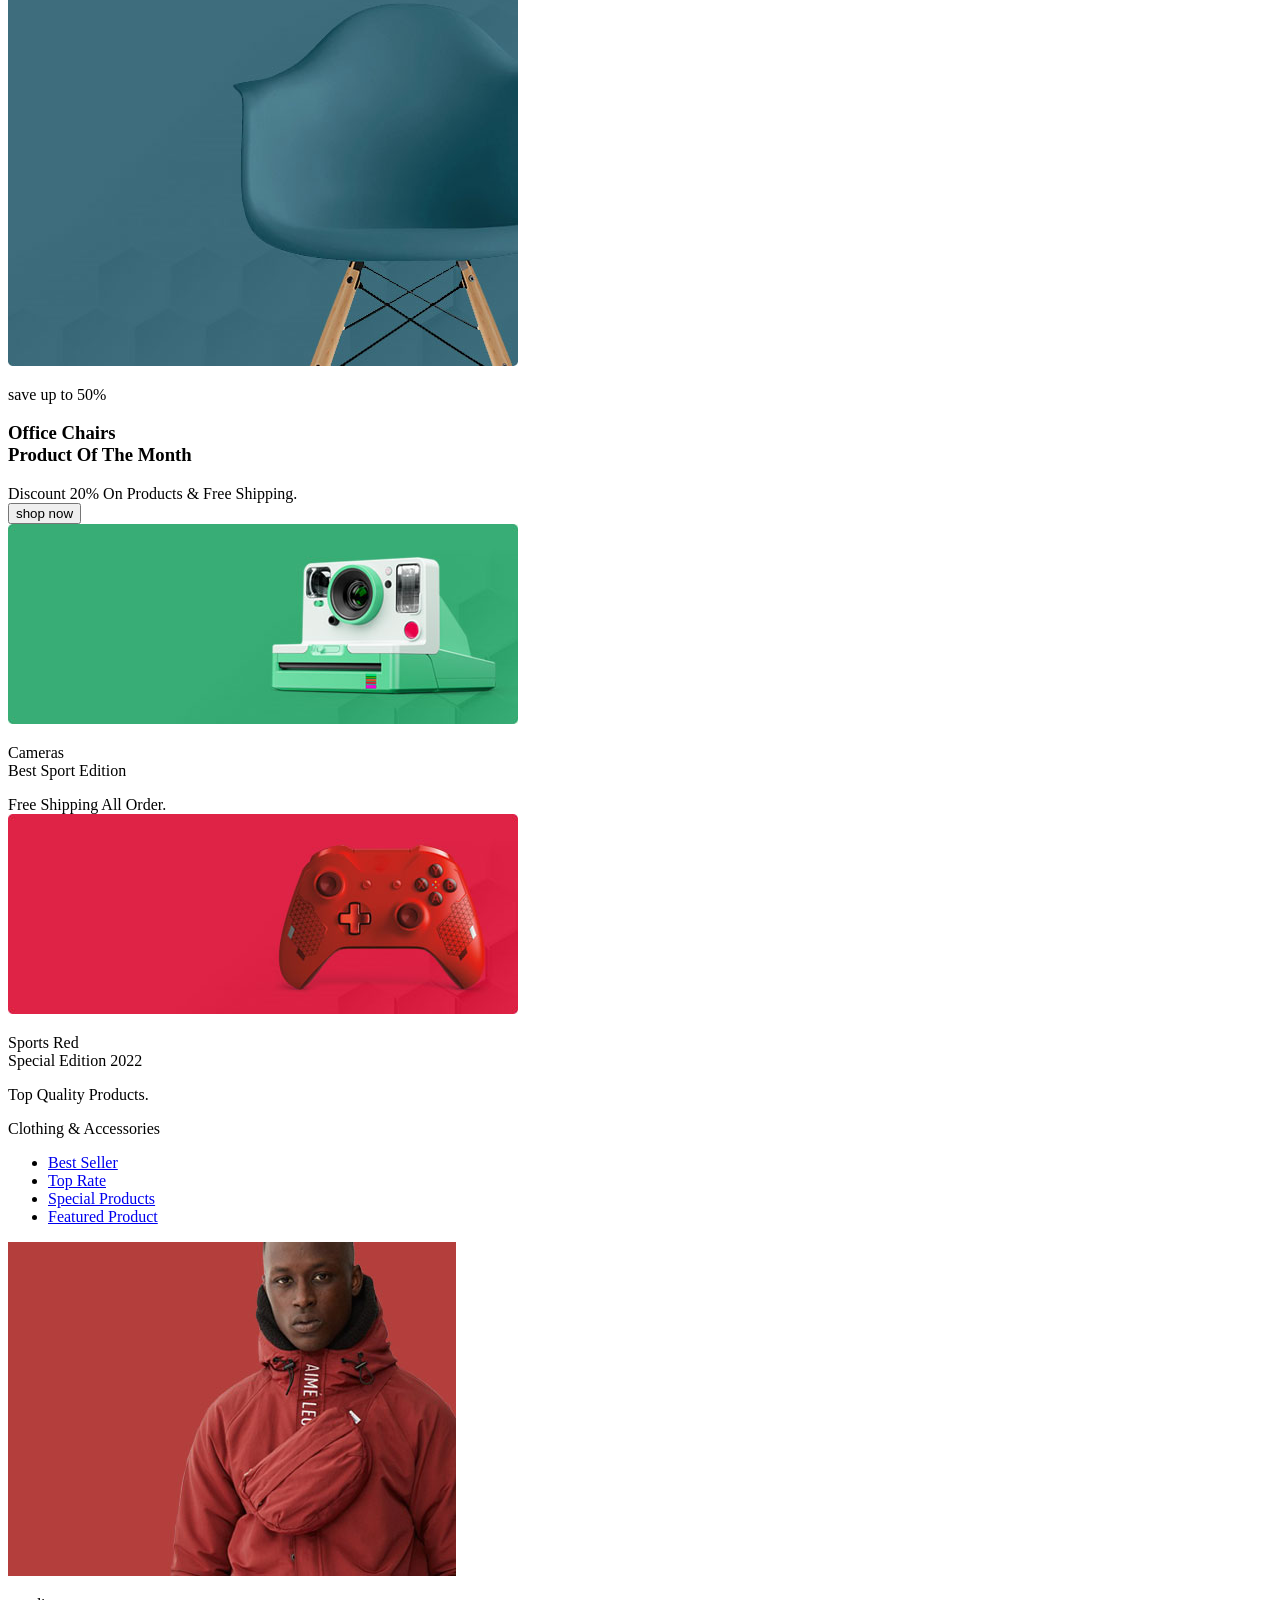
==== commit a66edbac: "up" ====
--- a/index.html
+++ b/index.html
@@ -8,11 +8,12 @@
       href="https://fonts.googleapis.com/css2?family=Rubik:wght@300;400;500;600;700;800&display=swap"
       rel="stylesheet"
     />
+    <!-- Link Swiper's CSS -->
     <link
       rel="stylesheet"
-      type="text/css"
-      href="https://cdn.jsdelivr.net/npm/slick-carousel@1.8.1/slick/slick.css"
+      href="https://unpkg.com/swiper@7/swiper-bundle.min.css"
     />
+
     <link rel="stylesheet" href="./img/icon-dukamarket-demo/style.css" />
     <link rel="stylesheet/less" type="text/css" href="./css/base.less" />
     <link rel="stylesheet/less" type="text/css" href="./css/style.less" />
@@ -153,9 +154,9 @@
     <section class="slider-banner">
       <div class="container">
         <div class="slider-banner-wrap">
-          <div class="slider-container-wrap">
-            <div class="slider2">
-              <div class="slider-wrap1">
+          <div class="swiper mySwiper">
+            <div class="swiper-wrapper">
+              <div class="swiper-slide">
                 <div class="slider-wrap1-img">
                   <img src="./img/slider/slider1.jpg" alt="slider" />
                 </div>
@@ -175,18 +176,50 @@
                   </div>
                 </div>
               </div>
-              <div class="slider-wrap1">
+              <div class="swiper-slide">
                 <div class="slider-wrap1-img">
                   <img src="./img/slider/slider2.jpg" alt="slider" />
                 </div>
-              </div>
-              <div class="slider-wrap1">
+                <div class="slider-content">
+                  <div class="slider-title">
+                    <p>HOT DEALS</p>
+                  </div>
+                  <div class="slider-text">
+                    <h3>
+                      Organic Food <br />
+                      Best Weekend Deals
+                    </h3>
+                    <p>Discount <strong>30% OFF</strong> This Week.</p>
+                  </div>
+                  <div class="slider-button">
+                    <button>Discover Now</button>
+                  </div>
+                </div>
+              </div>
+              <div class="swiper-slide">
                 <div class="slider-wrap1-img">
                   <img src="./img/slider/slider3.jpg" alt="slider" />
                 </div>
-              </div>
-            </div>
-          </div>
+                <div class="slider-content">
+                  <div class="slider-title">
+                    <p>Special offer</p>
+                  </div>
+                  <div class="slider-text">
+                    <h3>
+                      Christmas Sale <br />
+                      Get The Up To <span>50% Extra</span> Off
+                    </h3>
+                    <p>All Household Appliances, Tables & Chairs.</p>
+                  </div>
+                  <div class="slider-button">
+                    <button>Discover Now</button>
+                  </div>
+                </div>
+              </div>
+            </div>
+            <div class="swiper-pagination"></div>
+          </div>
+
           <div class="banner">
             <div class="banner-item">
               <img src="./img/banner/banner1.jpg" alt="banner" />
@@ -375,191 +408,382 @@
           </div>
 
           <div class="deals-product">
-            <div class="deals_product-slider">
-              <div class="deals_product-item">
-                <div class="deals_product-img">
-                  <img src="./img/product/deals1.jpg" alt="deals-img" />
-                  <div class="label">
-                    <p class="bg-green">-20%</p>
-                    <p>Hot</p>
-                  </div>
-                </div>
-                <div class="deals_product-container">
-                  <div class="deals_product-content">
-                    <a href="#">Series 3 Wired On Ear Headphones, Pink ZX210</a>
-                  </div>
-                  <div class="deals_product-evaluate">
-                    <div class="deals_icon-star">
-                      <i class="icon-star1"></i>
-                      <i class="icon-star1"></i>
-                      <i class="icon-star1"></i>
-                      <i class="icon-star1"></i>
-                      <i class="icon-star1"></i>
-                    </div>
-                    <p>(02 Reviews)</p>
-                  </div>
-                  <div class="price">
-                    <p>$290.00</p>
-                    <span>$26.00</span>
-                  </div>
-                  <div class="sold">
-                    <div class="line-sold">
-                      <img src="./img/product/line.jpg" alt="" />
-                    </div>
-                    <p>Sold : 120/1360</p>
-                  </div>
-                </div>
-              </div>
-
-              <div class="deals_product-item">
-                <div class="deals_product-img">
-                  <img src="./img/product/deals2.jpg" alt="deals-img" />
-                  <div class="label">
-                    <p class="bg-green">-20%</p>
-                    <p>Hot</p>
-                  </div>
-                </div>
-
-                <div class="deals_product-container">
-                  <div class="deals_product-content">
-                    <a href="#"
-                      >HOT - H&M “Spring Icons” Collaboration Jacket</a
-                    >
-                  </div>
-                  <div class="deals_product-evaluate">
-                    <div class="deals_icon-star">
-                      <i class="icon-star1"></i>
-                      <i class="icon-star1"></i>
-                      <i class="icon-star1"></i>
-                      <i class="icon-star1"></i>
-                      <i class="icon-star1"></i>
-                    </div>
-                    <p>(02 Reviews)</p>
-                  </div>
-                  <div class="price">
-                    <p>$290.00</p>
-                    <span>$26.00</span>
-                  </div>
-                  <div class="sold">
-                    <div class="line-sold">
-                      <img src="./img/product/line.jpg" alt="" />
-                    </div>
-                    <p>Sold : 120/1360</p>
-                  </div>
-                </div>
-              </div>
-
-              <div class="deals_product-item">
-                <div class="deals_product-img">
-                  <img src="./img/product/deals3.jpg" alt="deals-img" />
-                  <div class="label">
-                    <p class="bg-green">-20%</p>
-                    <p>Hot</p>
-                  </div>
-                </div>
-
-                <div class="deals_product-container">
-                  <div class="deals_product-content">
-                    <a href="#"
-                      >Apple Watch Series 7 Stainless Steel Band - Gold</a
-                    >
-                  </div>
-                  <div class="deals_product-evaluate">
-                    <div class="deals_icon-star">
-                      <i class="icon-star1"></i>
-                      <i class="icon-star1"></i>
-                      <i class="icon-star1"></i>
-                      <i class="icon-star1"></i>
-                      <i class="icon-star1"></i>
-                    </div>
-                    <p>(02 Reviews)</p>
-                  </div>
-                  <div class="price">
-                    <p>$290.00</p>
-                    <span>$26.00</span>
-                  </div>
-                  <div class="sold">
-                    <div class="line-sold">
-                      <img src="./img/product/line.jpg" alt="" />
-                    </div>
-                    <p>Sold : 120/1360</p>
-                  </div>
-                </div>
-              </div>
-
-              <div class="deals_product-item">
-                <div class="deals_product-img">
-                  <img src="./img/product/deals4.jpg" alt="deals-img" />
-                  <div class="label">
-                    <p class="bg-green">-20%</p>
-                    <p>Hot</p>
-                  </div>
-                </div>
-
-                <div class="deals_product-container">
-                  <div class="deals_product-content">
-                    <a href="#">Diesel J Ross Rev A Reversible Bomber Jacket</a>
-                  </div>
-                  <div class="deals_product-evaluate">
-                    <div class="deals_icon-star">
-                      <i class="icon-star1"></i>
-                      <i class="icon-star1"></i>
-                      <i class="icon-star1"></i>
-                      <i class="icon-star1"></i>
-                      <i class="icon-star1"></i>
-                    </div>
-                    <p>(02 Reviews)</p>
-                  </div>
-                  <div class="price">
-                    <p>$290.00</p>
-                    <span>$26.00</span>
-                  </div>
-                  <div class="sold">
-                    <div class="line-sold">
-                      <img src="./img/product/line.jpg" alt="" />
-                    </div>
-                    <p>Sold : 120/1360</p>
-                  </div>
-                </div>
-              </div>
-
-              <div class="deals_product-item">
-                <div class="deals_product-img">
-                  <img src="./img/product/deals5.jpg" alt="deals-img" />
-                  <div class="label">
-                    <p class="bg-green">-20%</p>
-                    <p>Hot</p>
-                  </div>
-                </div>
-
-                <div class="deals_product-container">
-                  <div class="deals_product-content">
-                    <a href="#">SAMSUNG Galaxy A21s New 100% - Full Seal box</a>
-                  </div>
-                  <div class="deals_product-evaluate">
-                    <div class="deals_icon-star">
-                      <i class="icon-star1"></i>
-                      <i class="icon-star1"></i>
-                      <i class="icon-star1"></i>
-                      <i class="icon-star1"></i>
-                      <i class="icon-star1"></i>
-                    </div>
-                    <p>(02 Reviews)</p>
-                  </div>
-                  <div class="price">
-                    <p>$290.00</p>
-                    <span>$26.00</span>
-                  </div>
-                  <div class="sold">
-                    <div class="line-sold">
-                      <img src="./img/product/line.jpg" alt="" />
-                    </div>
-                    <p>Sold : 120/1360</p>
-                  </div>
-                </div>
-              </div>
-            </div>
-          </div>
+            <div class="swiper deals_product-slider">
+              <div class="swiper-wrapper">
+                <div class="swiper-slide deals_product-item">
+                  <div class="deals_product-img">
+                    <img src="./img/product/deals1.jpg" alt="deals-img" />
+                    <div class="label">
+                      <p class="bg-green">-20%</p>
+                      <p>Hot</p>
+                    </div>
+                  </div>
+                  <div class="deals_product-container">
+                    <div class="deals_product-content">
+                      <a href="#"
+                        >Series 3 Wired On Ear Headphones, Pink ZX210</a
+                      >
+                    </div>
+                    <div class="deals_product-evaluate">
+                      <div class="deals_icon-star">
+                        <i class="icon-star1"></i>
+                        <i class="icon-star1"></i>
+                        <i class="icon-star1"></i>
+                        <i class="icon-star1"></i>
+                        <i class="icon-star1"></i>
+                      </div>
+                      <p>(02 Reviews)</p>
+                    </div>
+                    <div class="price">
+                      <p>$290.00</p>
+                      <span>$26.00</span>
+                    </div>
+                    <div class="sold">
+                      <div class="line-sold">
+                        <img src="./img/product/line.jpg" alt="" />
+                      </div>
+                      <p>Sold : 120/1360</p>
+                    </div>
+                  </div>
+                </div>
+                <div class="swiper-slide deals_product-item">
+                  <div class="deals_product-img">
+                    <img src="./img/product/deals2.jpg" alt="deals-img" />
+                    <div class="label">
+                      <p class="bg-green">-20%</p>
+                      <p>Hot</p>
+                    </div>
+                  </div>
+
+                  <div class="deals_product-container">
+                    <div class="deals_product-content">
+                      <a href="#"
+                        >HOT - H&M “Spring Icons” Collaboration Jacket</a
+                      >
+                    </div>
+                    <div class="deals_product-evaluate">
+                      <div class="deals_icon-star">
+                        <i class="icon-star1"></i>
+                        <i class="icon-star1"></i>
+                        <i class="icon-star1"></i>
+                        <i class="icon-star1"></i>
+                        <i class="icon-star1"></i>
+                      </div>
+                      <p>(02 Reviews)</p>
+                    </div>
+                    <div class="price">
+                      <p>$290.00</p>
+                      <span>$26.00</span>
+                    </div>
+                    <div class="sold">
+                      <div class="line-sold">
+                        <img src="./img/product/line.jpg" alt="" />
+                      </div>
+                      <p>Sold : 120/1360</p>
+                    </div>
+                  </div>
+                </div>
+                <div class="swiper-slide deals_product-item">
+                  <div class="deals_product-img">
+                    <img src="./img/product/deals3.jpg" alt="deals-img" />
+                    <div class="label">
+                      <p class="bg-green">-20%</p>
+                      <p>Hot</p>
+                    </div>
+                  </div>
+
+                  <div class="deals_product-container">
+                    <div class="deals_product-content">
+                      <a href="#"
+                        >Apple Watch Series 7 Stainless Steel Band - Gold</a
+                      >
+                    </div>
+                    <div class="deals_product-evaluate">
+                      <div class="deals_icon-star">
+                        <i class="icon-star1"></i>
+                        <i class="icon-star1"></i>
+                        <i class="icon-star1"></i>
+                        <i class="icon-star1"></i>
+                        <i class="icon-star1"></i>
+                      </div>
+                      <p>(02 Reviews)</p>
+                    </div>
+                    <div class="price">
+                      <p>$290.00</p>
+                      <span>$26.00</span>
+                    </div>
+                    <div class="sold">
+                      <div class="line-sold">
+                        <img src="./img/product/line.jpg" alt="" />
+                      </div>
+                      <p>Sold : 120/1360</p>
+                    </div>
+                  </div>
+                </div>
+                <div class="swiper-slide deals_product-item">
+                  <div class="deals_product-img">
+                    <img src="./img/product/deals4.jpg" alt="deals-img" />
+                    <div class="label">
+                      <p class="bg-green">-20%</p>
+                      <p>Hot</p>
+                    </div>
+                  </div>
+
+                  <div class="deals_product-container">
+                    <div class="deals_product-content">
+                      <a href="#"
+                        >Diesel J Ross Rev A Reversible Bomber Jacket</a
+                      >
+                    </div>
+                    <div class="deals_product-evaluate">
+                      <div class="deals_icon-star">
+                        <i class="icon-star1"></i>
+                        <i class="icon-star1"></i>
+                        <i class="icon-star1"></i>
+                        <i class="icon-star1"></i>
+                        <i class="icon-star1"></i>
+                      </div>
+                      <p>(02 Reviews)</p>
+                    </div>
+                    <div class="price">
+                      <p>$290.00</p>
+                      <span>$26.00</span>
+                    </div>
+                    <div class="sold">
+                      <div class="line-sold">
+                        <img src="./img/product/line.jpg" alt="" />
+                      </div>
+                      <p>Sold : 120/1360</p>
+                    </div>
+                  </div>
+                </div>
+                <div class="swiper-slide deals_product-item">
+                  <div class="deals_product-img">
+                    <img src="./img/product/deals5.jpg" alt="deals-img" />
+                    <div class="label">
+                      <p class="bg-green">-20%</p>
+                      <p>Hot</p>
+                    </div>
+                  </div>
+
+                  <div class="deals_product-container">
+                    <div class="deals_product-content">
+                      <a href="#"
+                        >SAMSUNG Galaxy A21s New 100% - Full Seal box</a
+                      >
+                    </div>
+                    <div class="deals_product-evaluate">
+                      <div class="deals_icon-star">
+                        <i class="icon-star1"></i>
+                        <i class="icon-star1"></i>
+                        <i class="icon-star1"></i>
+                        <i class="icon-star1"></i>
+                        <i class="icon-star1"></i>
+                      </div>
+                      <p>(02 Reviews)</p>
+                    </div>
+                    <div class="price">
+                      <p>$290.00</p>
+                      <span>$26.00</span>
+                    </div>
+                    <div class="sold">
+                      <div class="line-sold">
+                        <img src="./img/product/line.jpg" alt="" />
+                      </div>
+                      <p>Sold : 120/1360</p>
+                    </div>
+                  </div>
+                </div>
+
+                <div class="swiper-slide deals_product-item">
+                  <div class="deals_product-img">
+                    <img src="./img/product/deals1.jpg" alt="deals-img" />
+                    <div class="label">
+                      <p class="bg-green">-20%</p>
+                      <p>Hot</p>
+                    </div>
+                  </div>
+                  <div class="deals_product-container">
+                    <div class="deals_product-content">
+                      <a href="#"
+                        >Series 3 Wired On Ear Headphones, Pink ZX210</a
+                      >
+                    </div>
+                    <div class="deals_product-evaluate">
+                      <div class="deals_icon-star">
+                        <i class="icon-star1"></i>
+                        <i class="icon-star1"></i>
+                        <i class="icon-star1"></i>
+                        <i class="icon-star1"></i>
+                        <i class="icon-star1"></i>
+                      </div>
+                      <p>(02 Reviews)</p>
+                    </div>
+                    <div class="price">
+                      <p>$290.00</p>
+                      <span>$26.00</span>
+                    </div>
+                    <div class="sold">
+                      <div class="line-sold">
+                        <img src="./img/product/line.jpg" alt="" />
+                      </div>
+                      <p>Sold : 120/1360</p>
+                    </div>
+                  </div>
+                </div>
+                <div class="swiper-slide deals_product-item">
+                  <div class="deals_product-img">
+                    <img src="./img/product/deals2.jpg" alt="deals-img" />
+                    <div class="label">
+                      <p class="bg-green">-20%</p>
+                      <p>Hot</p>
+                    </div>
+                  </div>
+
+                  <div class="deals_product-container">
+                    <div class="deals_product-content">
+                      <a href="#"
+                        >HOT - H&M “Spring Icons” Collaboration Jacket</a
+                      >
+                    </div>
+                    <div class="deals_product-evaluate">
+                      <div class="deals_icon-star">
+                        <i class="icon-star1"></i>
+                        <i class="icon-star1"></i>
+                        <i class="icon-star1"></i>
+                        <i class="icon-star1"></i>
+                        <i class="icon-star1"></i>
+                      </div>
+                      <p>(02 Reviews)</p>
+                    </div>
+                    <div class="price">
+                      <p>$290.00</p>
+                      <span>$26.00</span>
+                    </div>
+                    <div class="sold">
+                      <div class="line-sold">
+                        <img src="./img/product/line.jpg" alt="" />
+                      </div>
+                      <p>Sold : 120/1360</p>
+                    </div>
+                  </div>
+                </div>
+                <div class="swiper-slide deals_product-item">
+                  <div class="deals_product-img">
+                    <img src="./img/product/deals3.jpg" alt="deals-img" />
+                    <div class="label">
+                      <p class="bg-green">-20%</p>
+                      <p>Hot</p>
+                    </div>
+                  </div>
+
+                  <div class="deals_product-container">
+                    <div class="deals_product-content">
+                      <a href="#"
+                        >Apple Watch Series 7 Stainless Steel Band - Gold</a
+                      >
+                    </div>
+                    <div class="deals_product-evaluate">
+                      <div class="deals_icon-star">
+                        <i class="icon-star1"></i>
+                        <i class="icon-star1"></i>
+                        <i class="icon-star1"></i>
+                        <i class="icon-star1"></i>
+                        <i class="icon-star1"></i>
+                      </div>
+                      <p>(02 Reviews)</p>
+                    </div>
+                    <div class="price">
+                      <p>$290.00</p>
+                      <span>$26.00</span>
+                    </div>
+                    <div class="sold">
+                      <div class="line-sold">
+                        <img src="./img/product/line.jpg" alt="" />
+                      </div>
+                      <p>Sold : 120/1360</p>
+                    </div>
+                  </div>
+                </div>
+                <div class="swiper-slide deals_product-item">
+                  <div class="deals_product-img">
+                    <img src="./img/product/deals4.jpg" alt="deals-img" />
+                    <div class="label">
+                      <p class="bg-green">-20%</p>
+                      <p>Hot</p>
+                    </div>
+                  </div>
+
+                  <div class="deals_product-container">
+                    <div class="deals_product-content">
+                      <a href="#"
+                        >Diesel J Ross Rev A Reversible Bomber Jacket</a
+                      >
+                    </div>
+                    <div class="deals_product-evaluate">
+                      <div class="deals_icon-star">
+                        <i class="icon-star1"></i>
+                        <i class="icon-star1"></i>
+                        <i class="icon-star1"></i>
+                        <i class="icon-star1"></i>
+                        <i class="icon-star1"></i>
+                      </div>
+                      <p>(02 Reviews)</p>
+                    </div>
+                    <div class="price">
+                      <p>$290.00</p>
+                      <span>$26.00</span>
+                    </div>
+                    <div class="sold">
+                      <div class="line-sold">
+                        <img src="./img/product/line.jpg" alt="" />
+                      </div>
+                      <p>Sold : 120/1360</p>
+                    </div>
+                  </div>
+                </div>
+                <div class="swiper-slide deals_product-item">
+                  <div class="deals_product-img">
+                    <img src="./img/product/deals5.jpg" alt="deals-img" />
+                    <div class="label">
+                      <p class="bg-green">-20%</p>
+                      <p>Hot</p>
+                    </div>
+                  </div>
+
+                  <div class="deals_product-container">
+                    <div class="deals_product-content">
+                      <a href="#"
+                        >SAMSUNG Galaxy A21s New 100% - Full Seal box</a
+                      >
+                    </div>
+                    <div class="deals_product-evaluate">
+                      <div class="deals_icon-star">
+                        <i class="icon-star1"></i>
+                        <i class="icon-star1"></i>
+                        <i class="icon-star1"></i>
+                        <i class="icon-star1"></i>
+                        <i class="icon-star1"></i>
+                      </div>
+                      <p>(02 Reviews)</p>
+                    </div>
+                    <div class="price">
+                      <p>$290.00</p>
+                      <span>$26.00</span>
+                    </div>
+                    <div class="sold">
+                      <div class="line-sold">
+                        <img src="./img/product/line.jpg" alt="" />
+                      </div>
+                      <p>Sold : 120/1360</p>
+                    </div>
+                  </div>
+                </div>
+              </div>
+            </div>
+          </div>
+          <div class="swiper-button-prev"></div>
+          <div class="swiper-button-next"></div>
         </div>
       </div>
     </section>
@@ -2170,9 +2394,7 @@
     </footer>
     <!-- footer end -->
 
-    <script src="https://code.jquery.com/jquery-1.11.0.min.js"></script>
-    <script src="https://code.jquery.com/jquery-migrate-1.2.1.min.js"></script>
-    <script src="https://cdn.jsdelivr.net/npm/slick-carousel@1.8.1/slick/slick.min.js"></script>
+    <script src="https://unpkg.com/swiper@7/swiper-bundle.min.js"></script>
 
     <script src="https://cdn.jsdelivr.net/npm/less@4.1.1"></script>
     <script src="./app.js"></script>
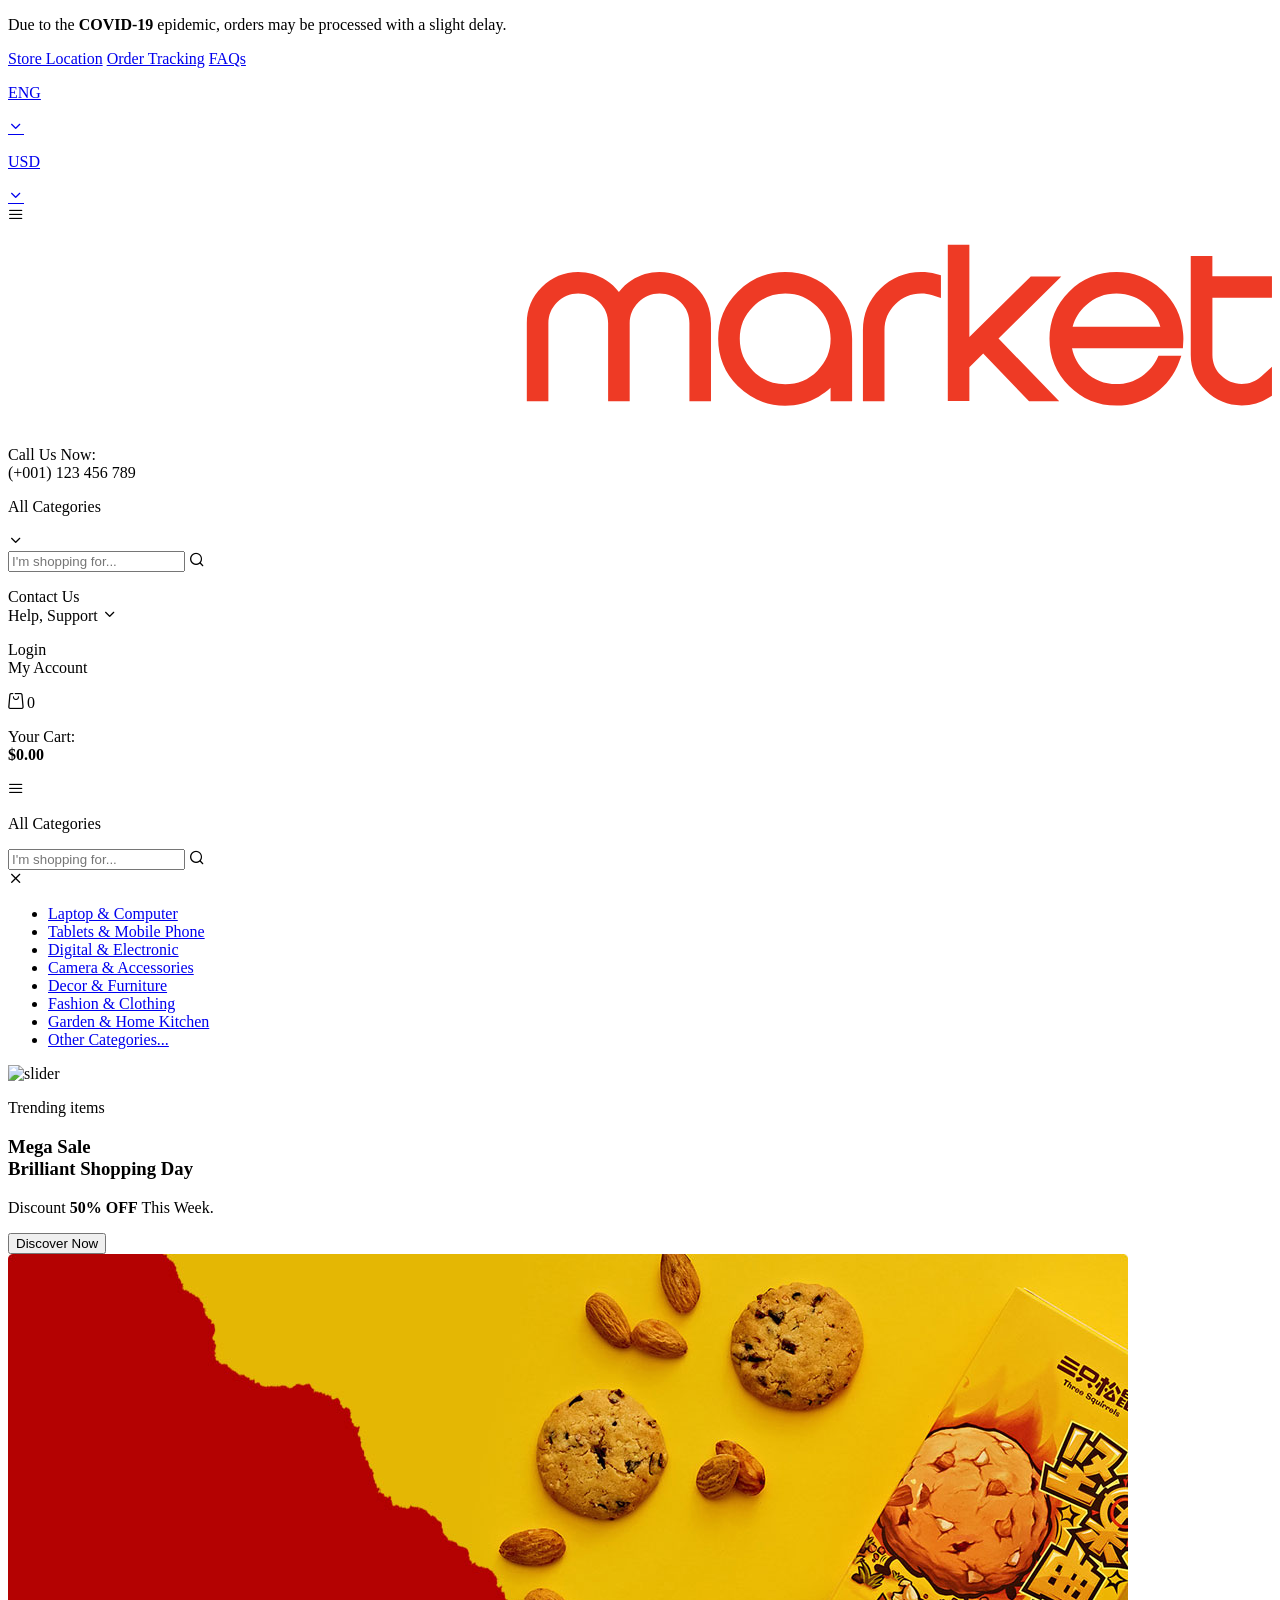
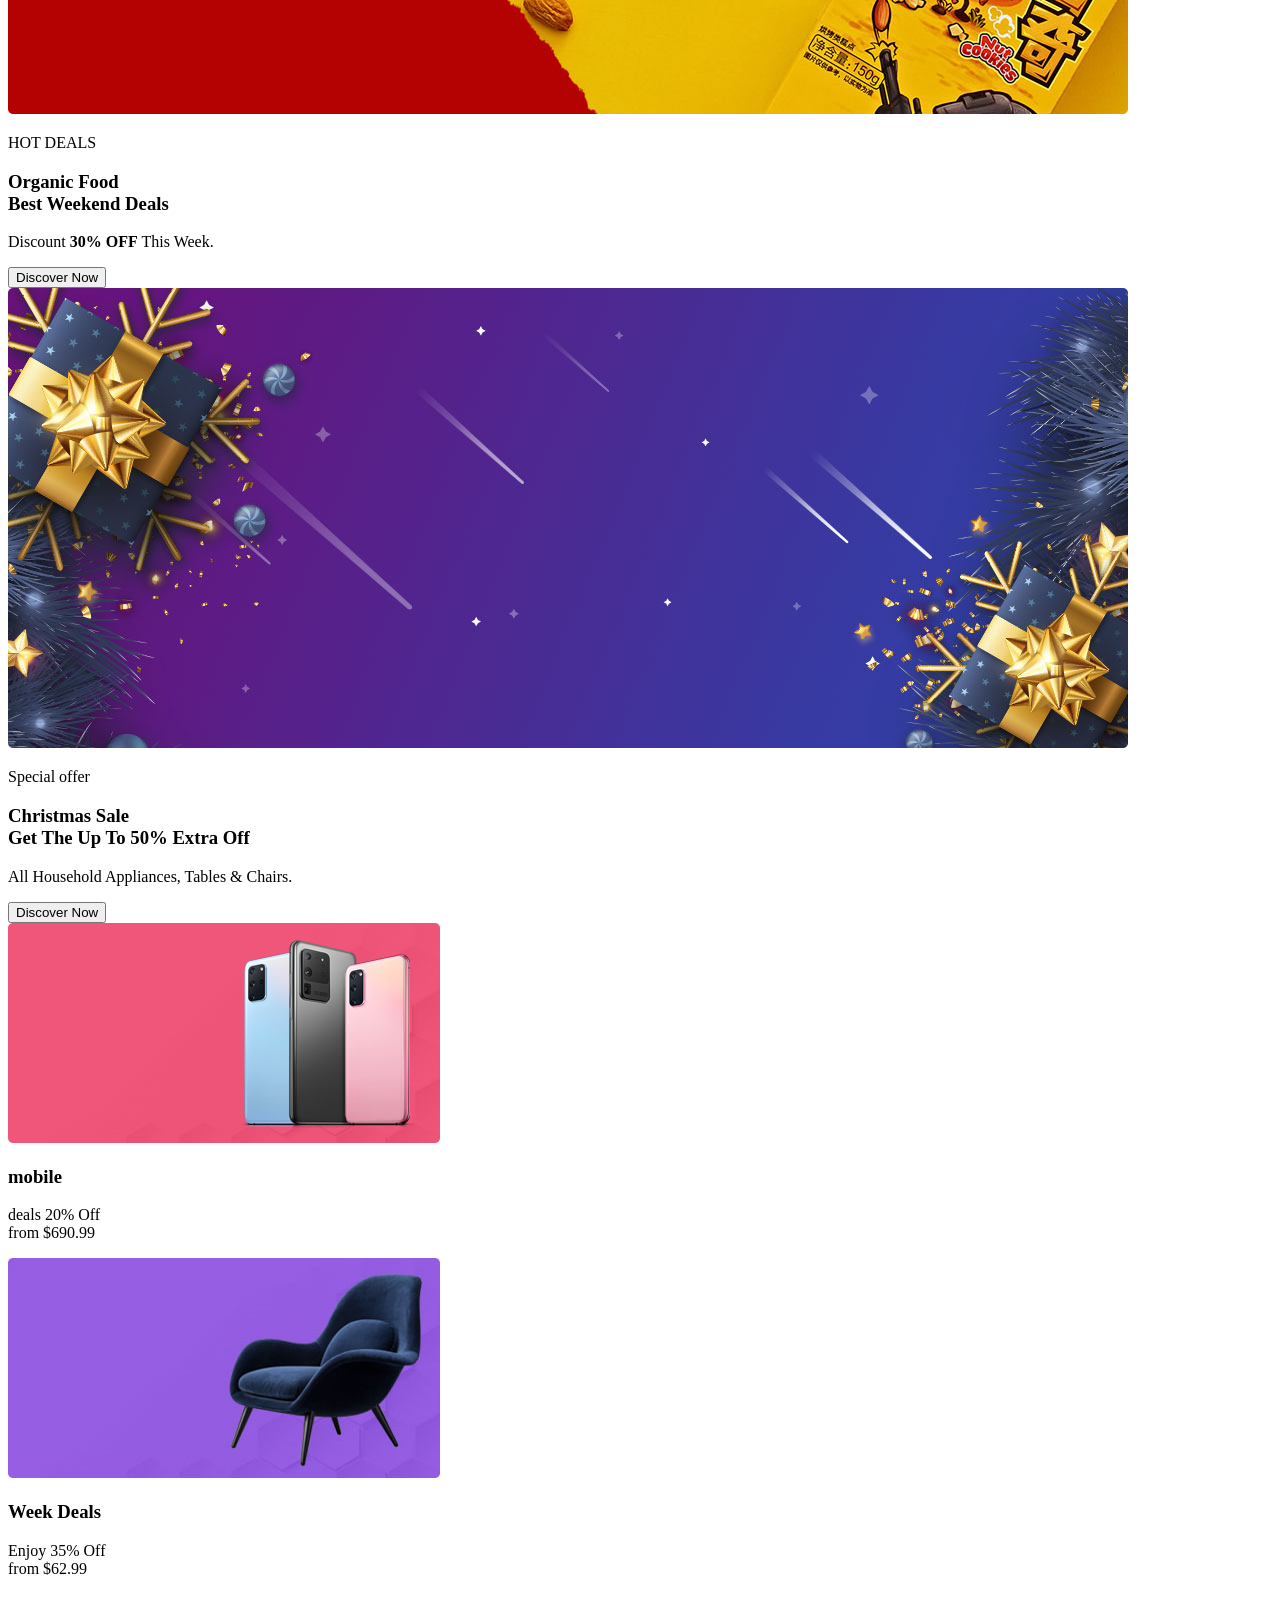
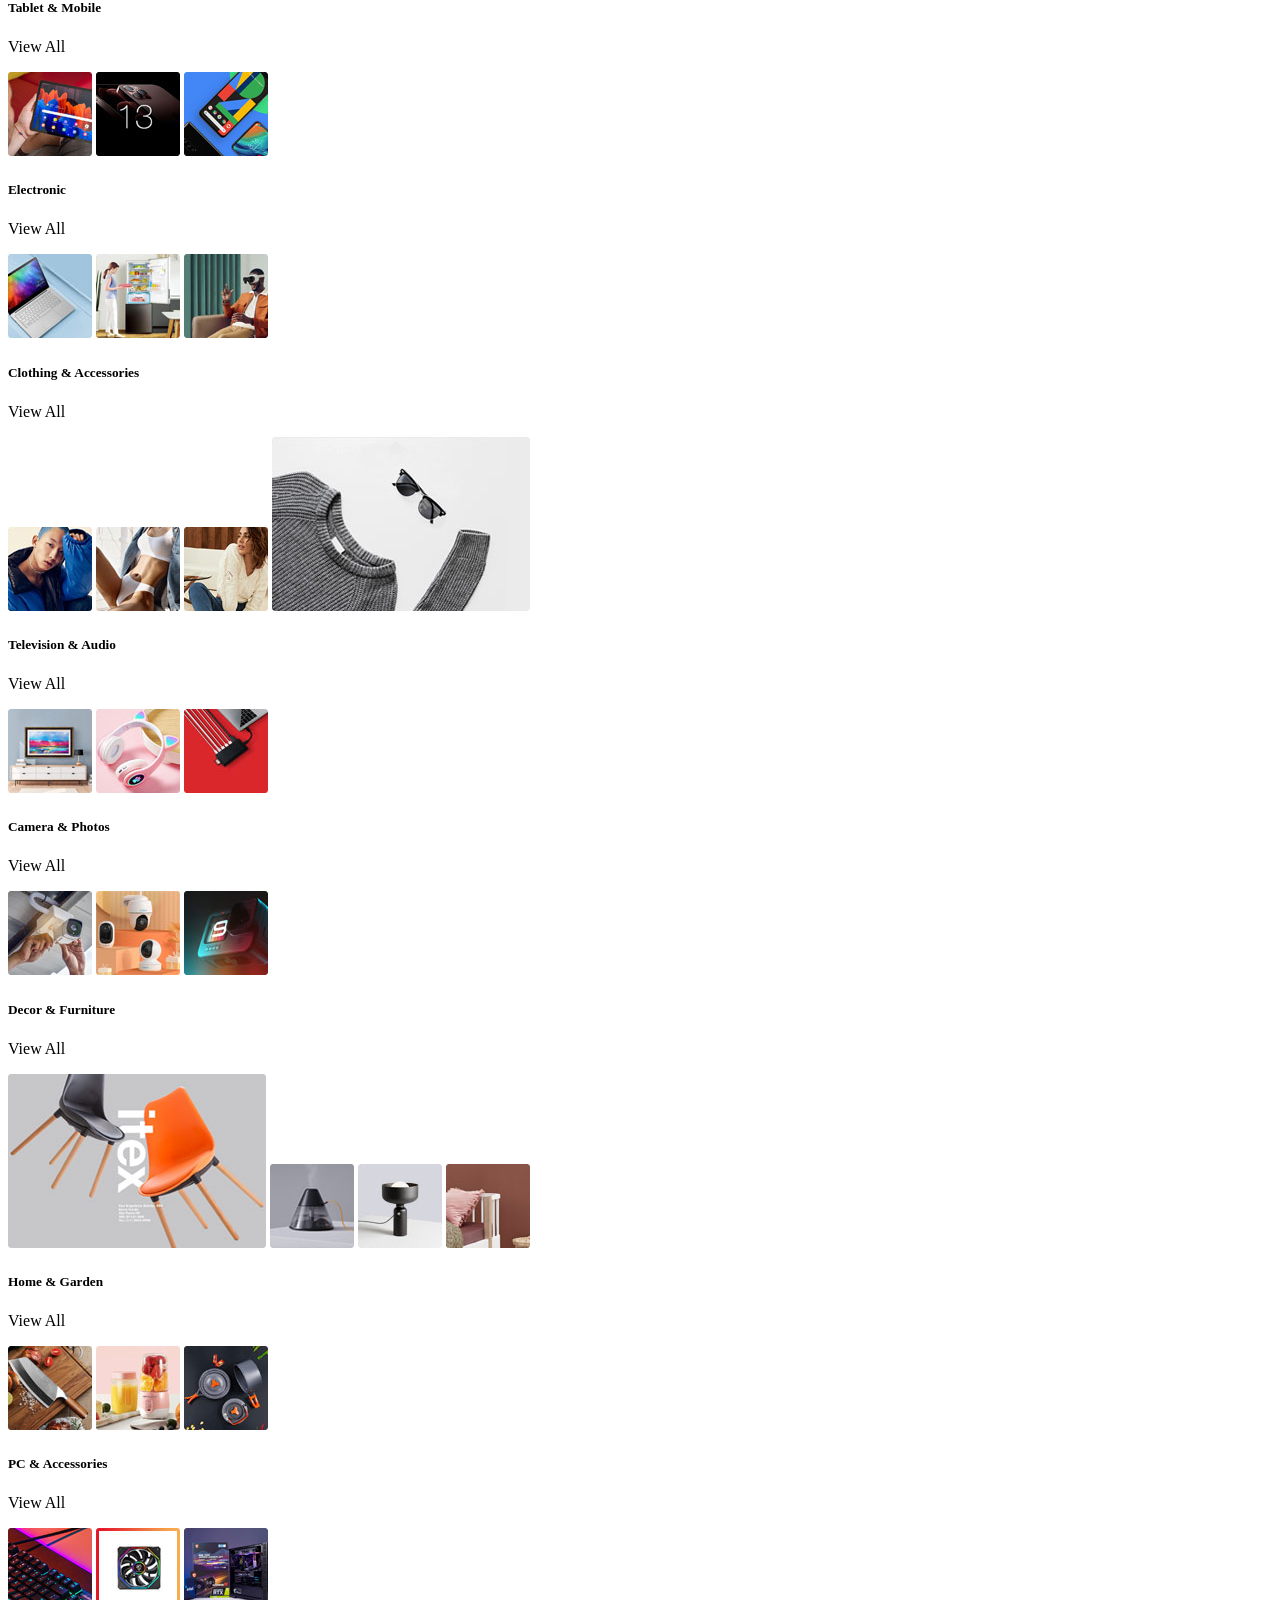
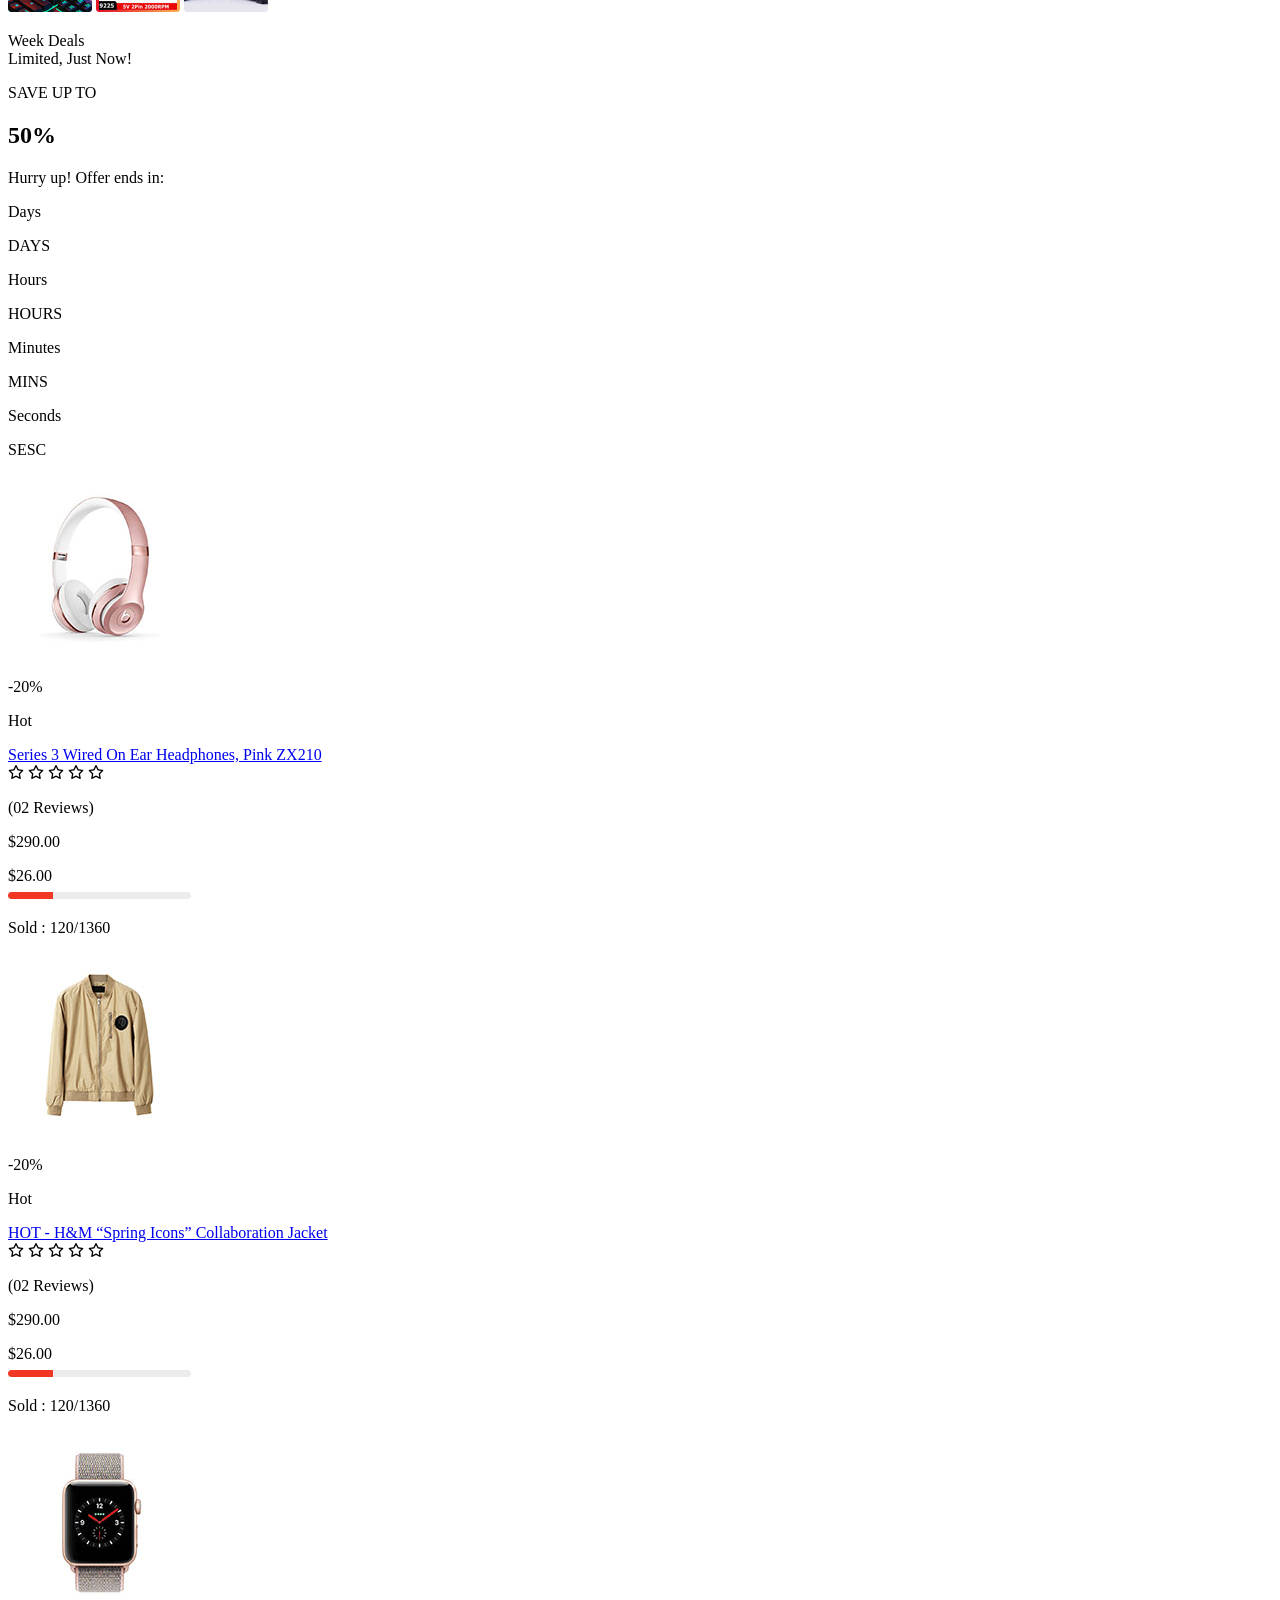
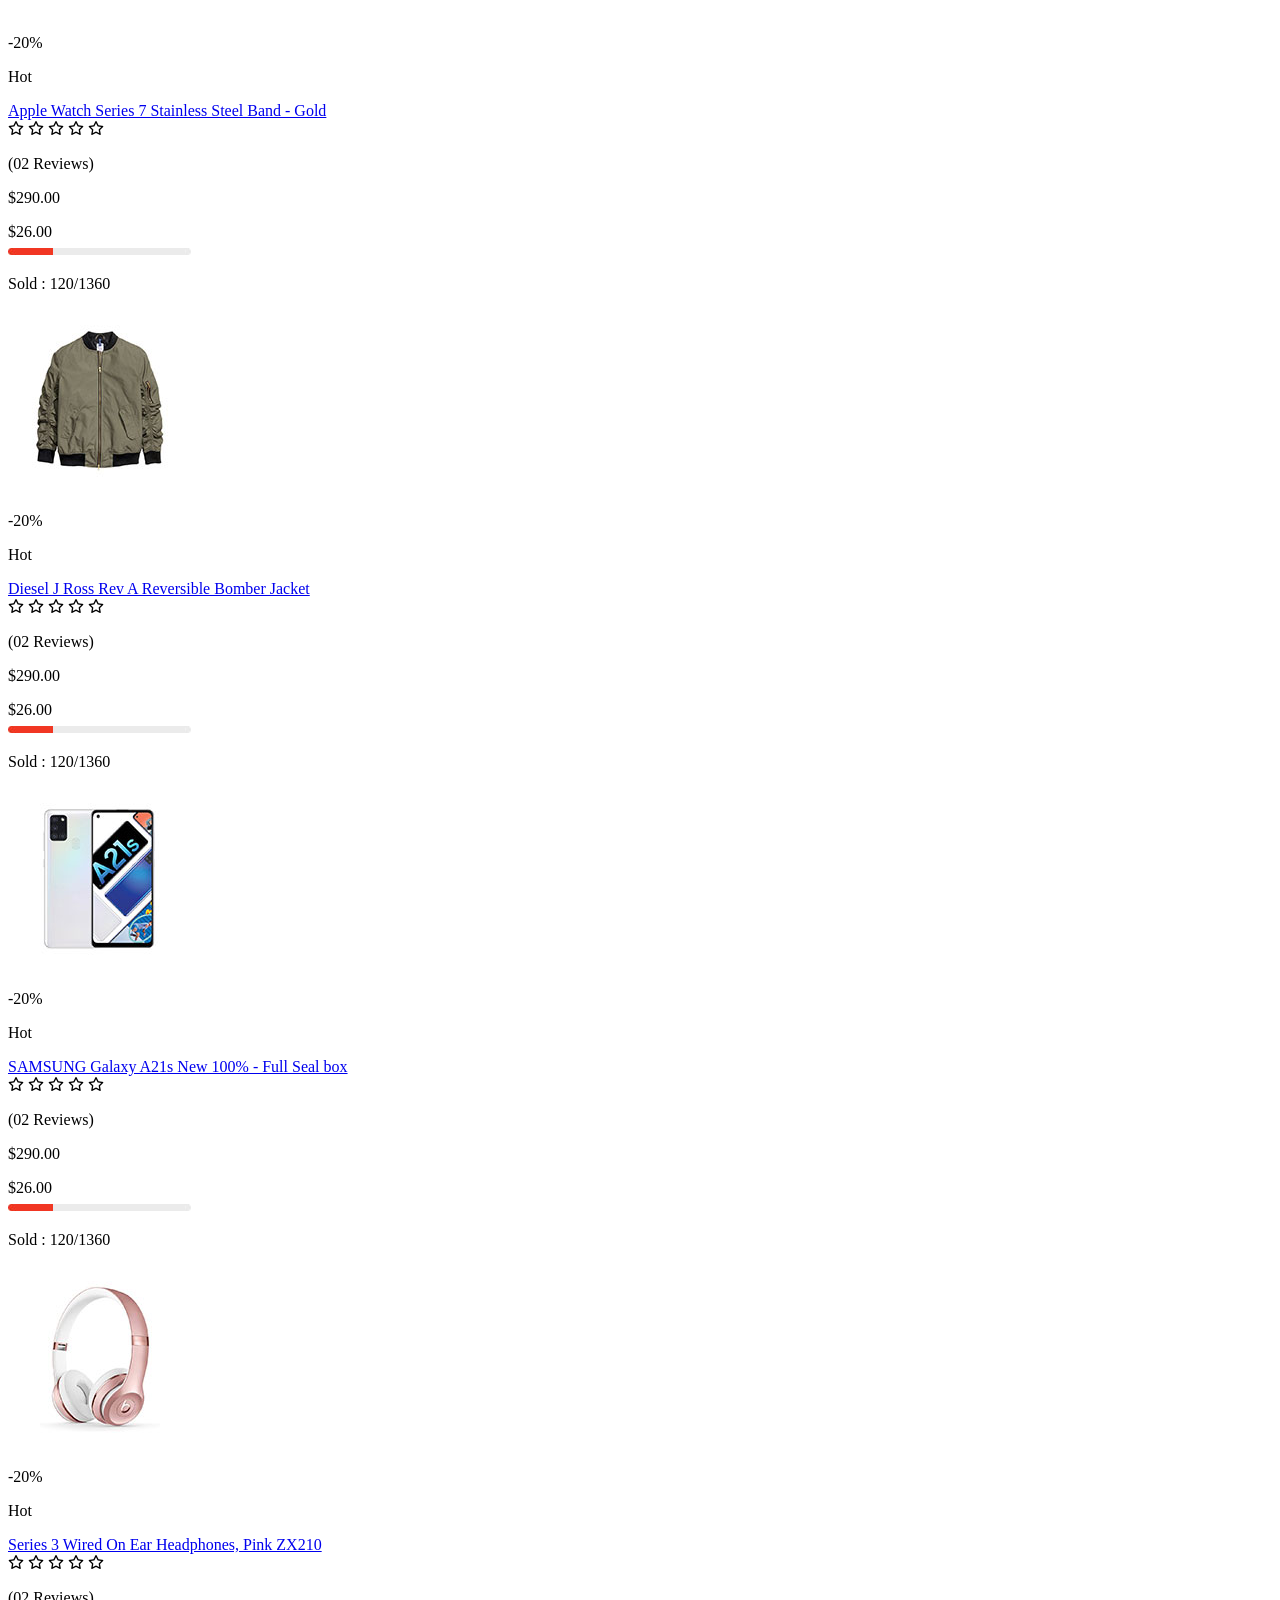
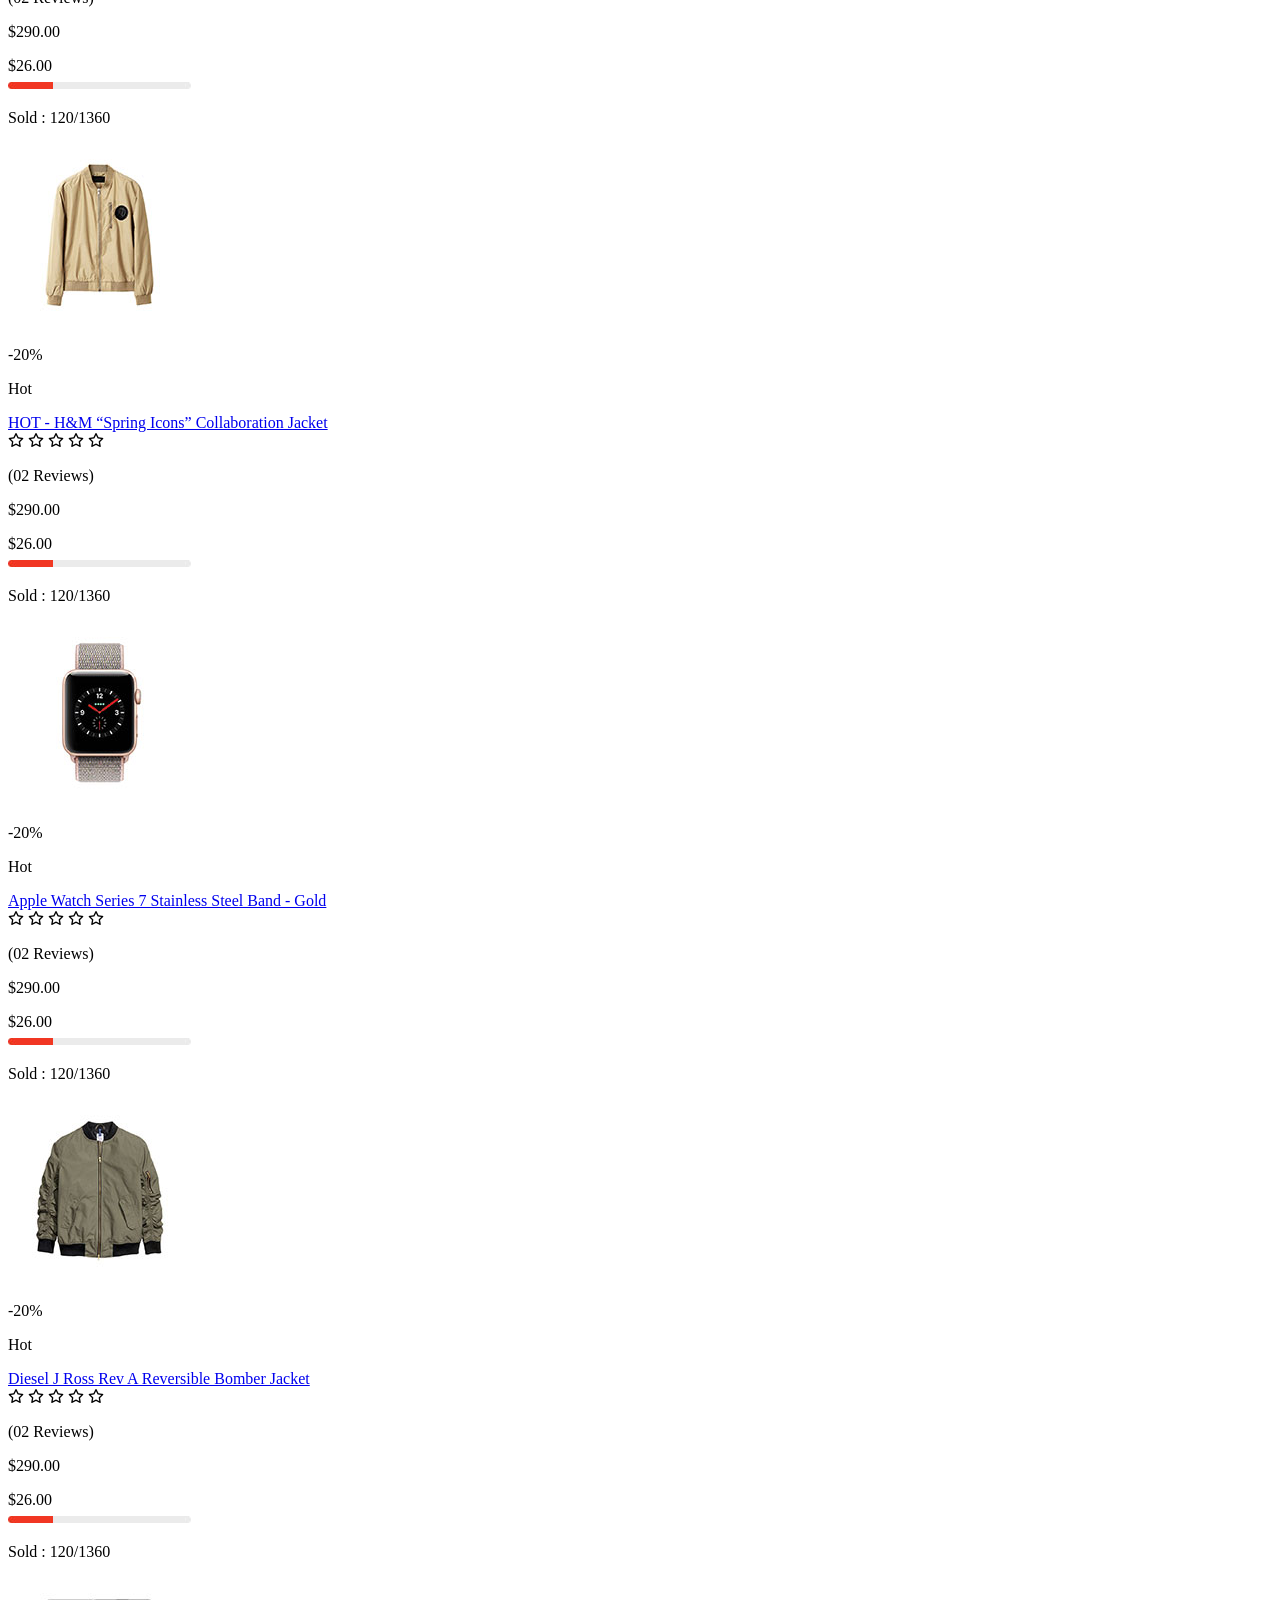
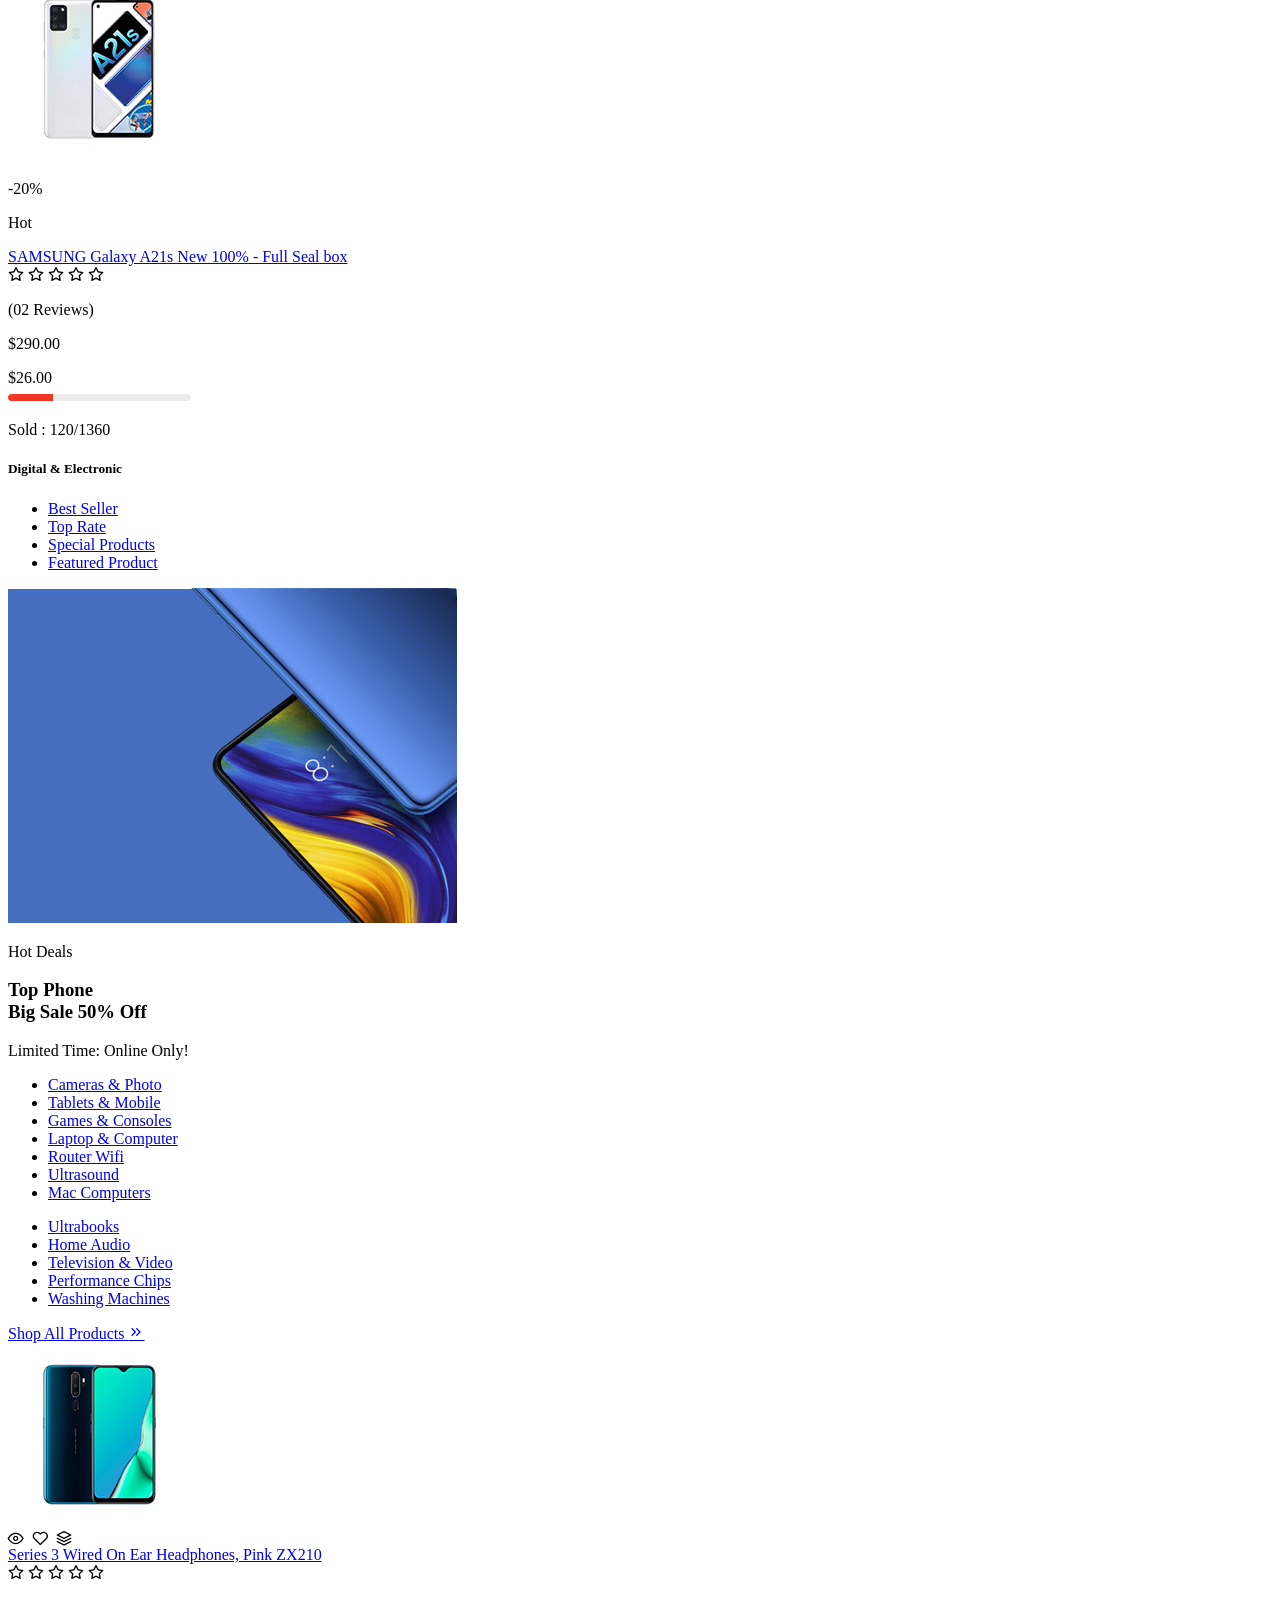
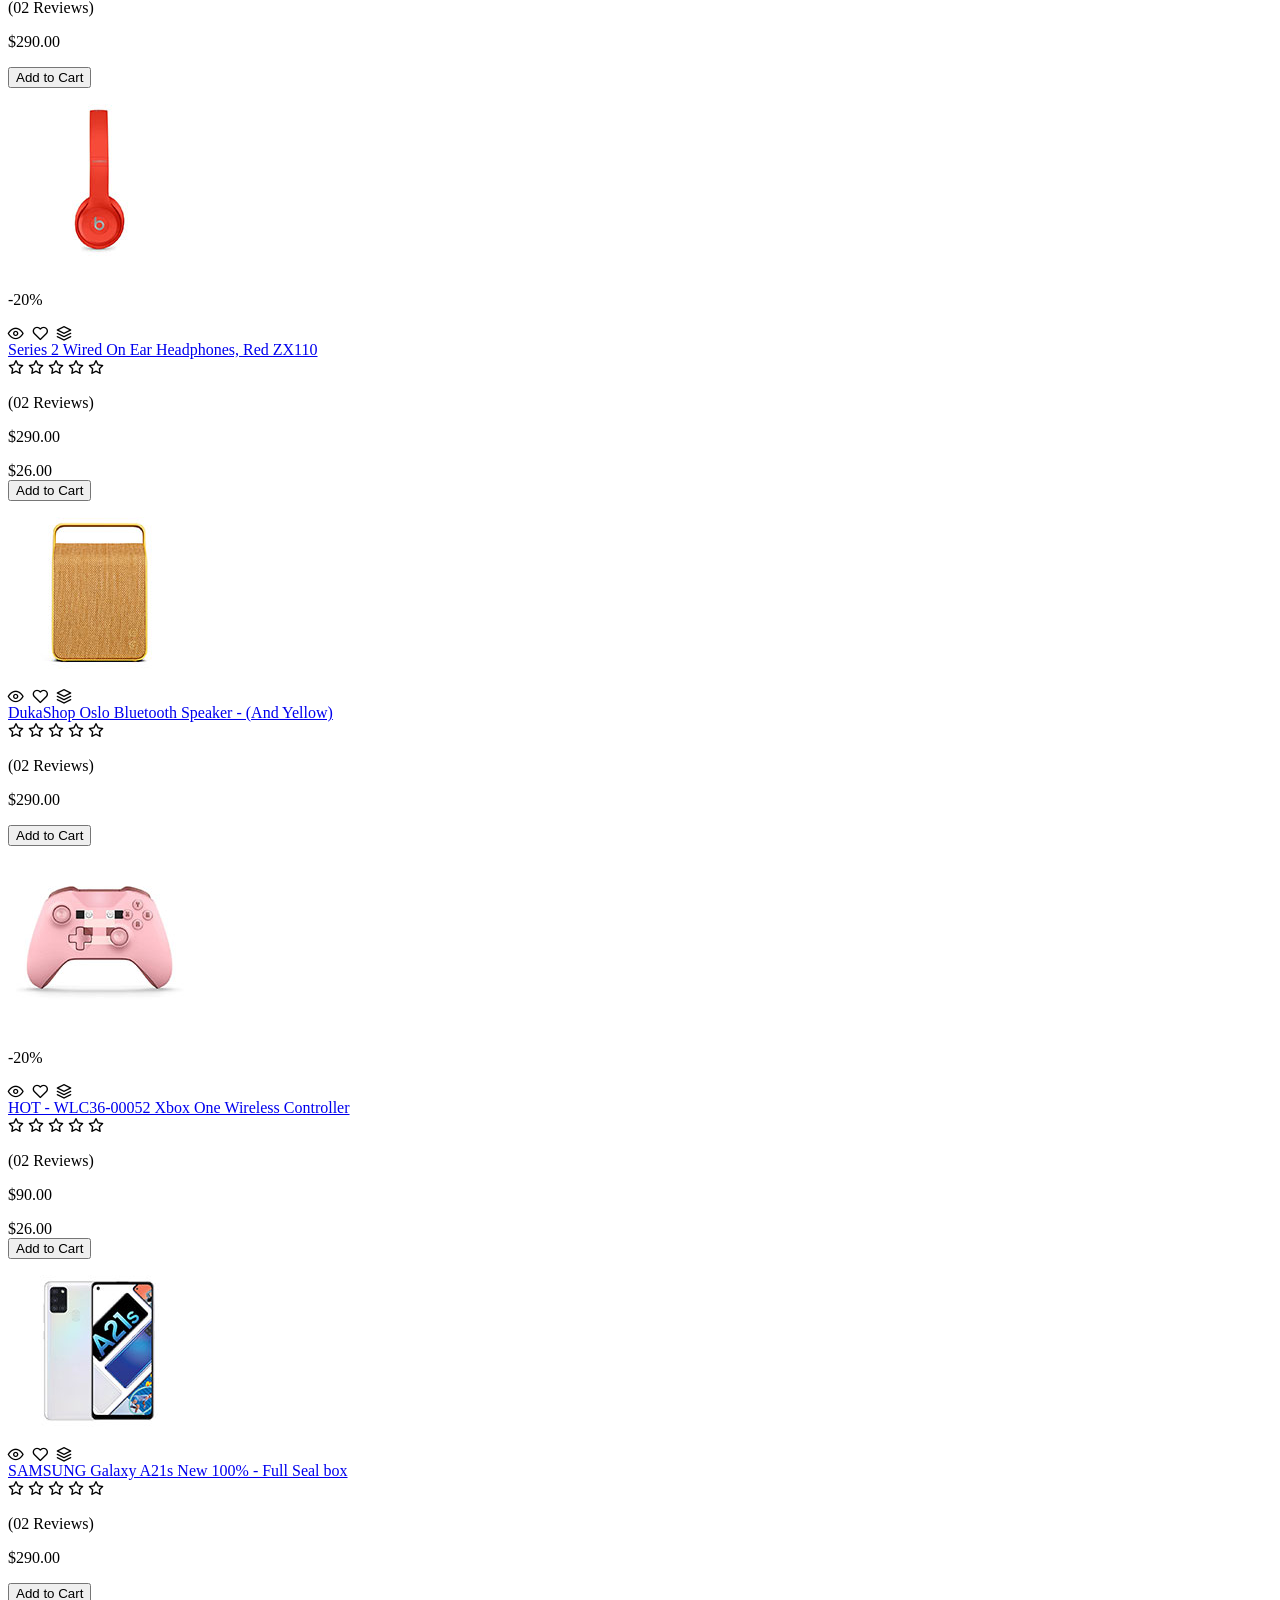
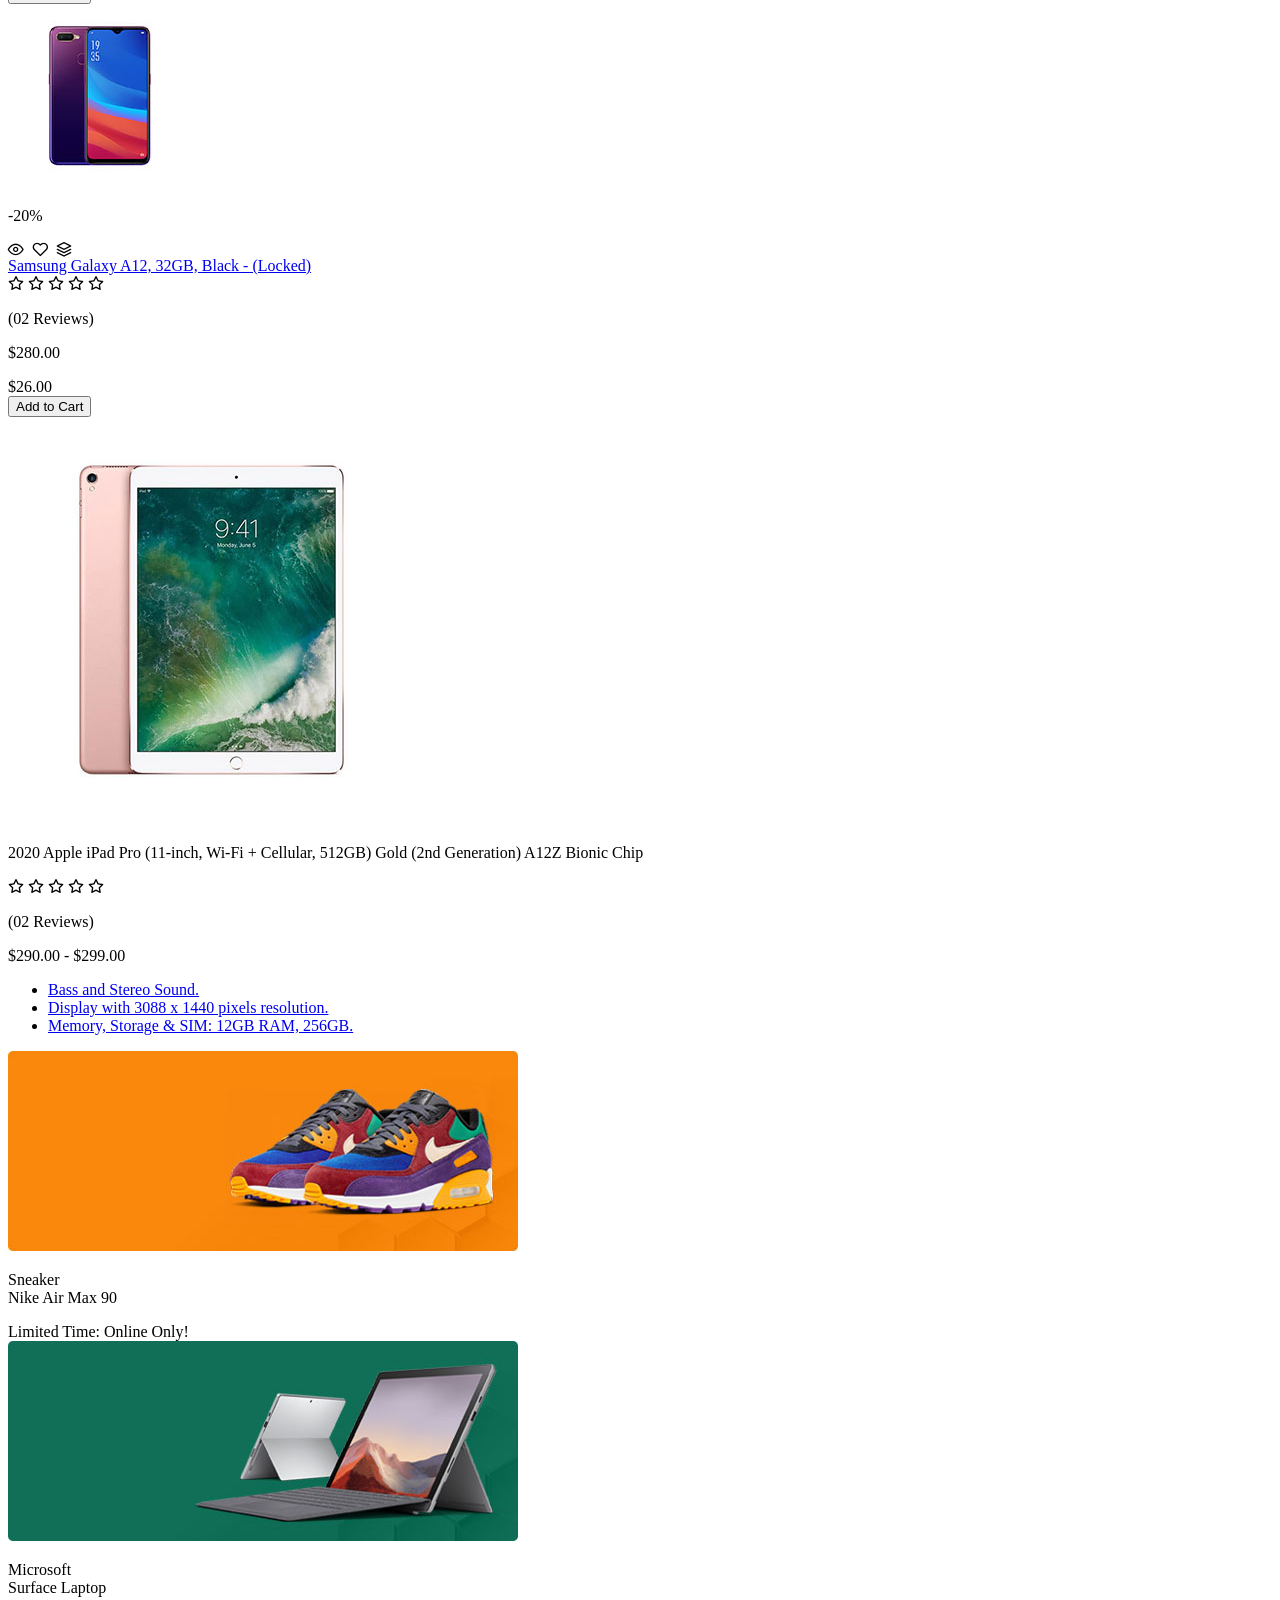
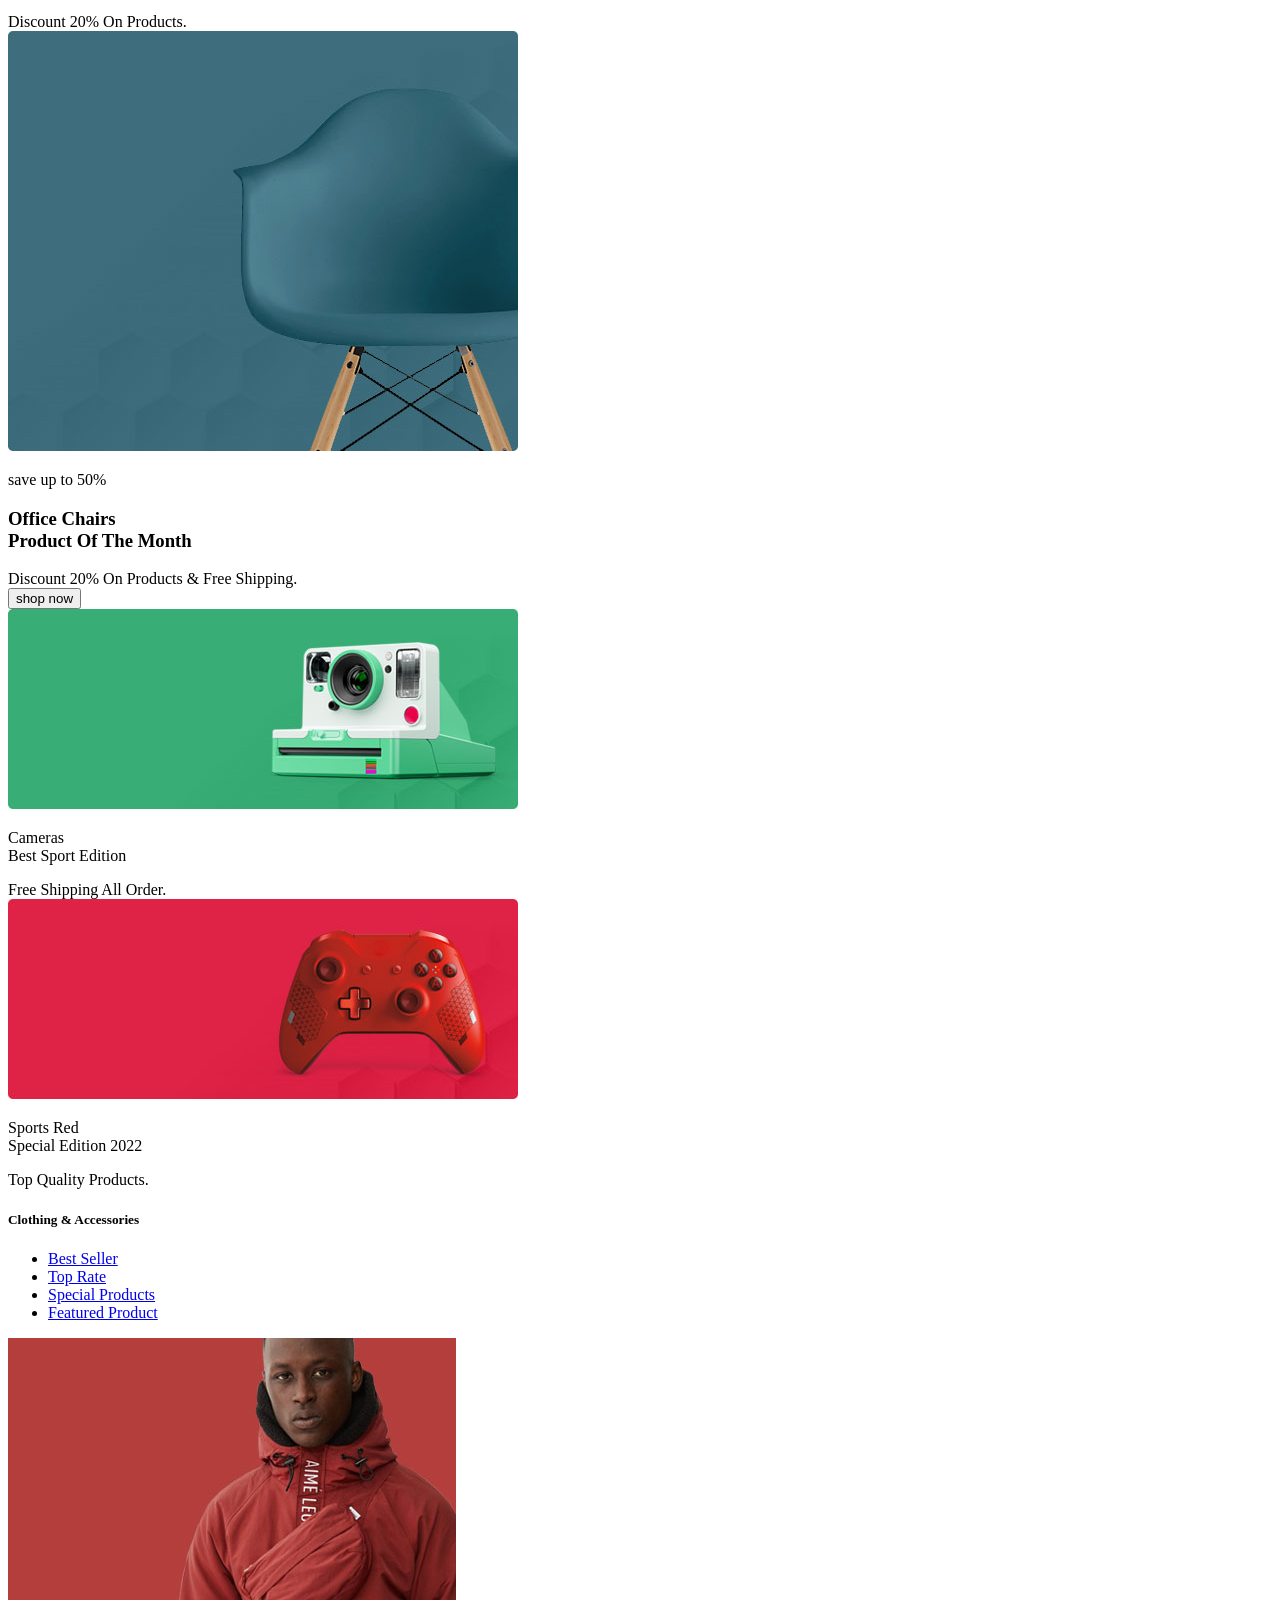
==== commit 3dd28361: "up" ====
--- a/index.html
+++ b/index.html
@@ -14,882 +14,1128 @@
       href="https://unpkg.com/swiper@7/swiper-bundle.min.css"
     />
 
+    <link
+      rel="stylesheet"
+      type="text/css"
+      href="https://cdn.jsdelivr.net/npm/slick-carousel@1.8.1/slick/slick.css"
+    />
+
     <link rel="stylesheet" href="./img/icon-dukamarket-demo/style.css" />
     <link rel="stylesheet/less" type="text/css" href="./css/base.less" />
     <link rel="stylesheet/less" type="text/css" href="./css/style.less" />
     <title>DukaMaket</title>
   </head>
   <body>
-    <!-- header -->
-    <header>
-      <!-- top header start -->
-      <div class="topheader">
-        <div class="container">
-          <div class="topheader-content">
-            <p>
-              Due to the <strong>COVID-19</strong> epidemic, orders may be
-              processed with a slight delay.
-            </p>
-          </div>
-          <div class="topheader-content">
-            <div class="topheader-content-item">
-              <a href="#">Store Location</a>
-              <a href="#">Order Tracking</a>
-              <a href="#">FAQs</a>
-              <div class="language">
-                <a href="#">
-                  <p>ENG</p>
-                  <i class="icon-chevron-down"></i>
-                </a>
-                <a href="#">
-                  <p>USD</p>
-                  <i class="icon-chevron-down"></i>
-                </a>
+    <div class="app">
+      <div class="overflow"></div>
+      <!-- header -->
+      <header>
+        <!-- top header start -->
+        <div class="topheader">
+          <div class="container">
+            <div class="topheader-content">
+              <p>
+                Due to the <strong>COVID-19</strong> epidemic, orders may be
+                processed with a slight delay.
+              </p>
+            </div>
+            <div class="topheader-content">
+              <div class="topheader-content-item">
+                <a href="#">Store Location</a>
+                <a href="#">Order Tracking</a>
+                <a href="#">FAQs</a>
+                <div class="language">
+                  <a href="#">
+                    <p>ENG</p>
+                    <i class="icon-chevron-down"></i>
+                  </a>
+                  <a href="#">
+                    <p>USD</p>
+                    <i class="icon-chevron-down"></i>
+                  </a>
+                </div>
               </div>
             </div>
           </div>
         </div>
-      </div>
-      <!-- top header end -->
-
-      <!-- header content start-->
-      <div class="header-container">
-        <div class="container">
-          <div class="header-content">
-            <div class="header-logo">
-              <img src="./img/logo-01.svg" alt="logo" />
-            </div>
-            <div class="header-wrap">
-              <div class="heart-contact">
-                <p>
-                  Call Us Now: <br />
-                  (+001) 123 456 789
-                </p>
-              </div>
-              <div class="header-input">
-                <div class="header-selection">
-                  <p>All Categories</p>
-                  <i class="icon-chevron-down"></i>
-                </div>
-                <div class="header-search">
-                  <input type="text" placeholder="I'm shopping for..." />
-
-                  <i class="icon-search"></i>
-                </div>
-              </div>
-
-              <div class="header-menu">
-                <div class="header-menu-item">
+        <!-- top header end -->
+
+        <!-- header content start-->
+        <div class="header-container">
+          <div class="container">
+            <div class="header-content">
+              <div class="nav-mb">
+                <i class="icon-menu1"></i>
+              </div>
+              <div class="header-logo">
+                <img src="./img/logo-01.svg" alt="logo" />
+              </div>
+              <div class="header-wrap">
+                <div class="heart-contact">
                   <p>
-                    Contact Us <br />
-                    Help, Support
+                    Call Us Now: <br />
+                    (+001) 123 456 789
+                  </p>
+                </div>
+                <div class="header-input">
+                  <div class="header-selection">
+                    <p>All Categories</p>
                     <i class="icon-chevron-down"></i>
-                  </p>
-                </div>
-                <div class="header-menu-item">
-                  <p>
-                    Login <br />
-                    My Account
-                  </p>
-                </div>
-                <div class="header-menu-item">
-                  <div class="header-cart">
-                    <i class="icon-cart"></i>
-                    <span>0</span>
-                  </div>
-                  <p>
-                    Your Cart: <br />
-                    <strong>$0.00</strong>
-                  </p>
+                  </div>
+                  <div class="header-search">
+                    <input type="text" placeholder="I'm shopping for..." />
+
+                    <i class="icon-search"></i>
+                  </div>
+                </div>
+
+                <div class="header-menu">
+                  <div class="header-menu-item">
+                    <p>
+                      Contact Us <br />
+                      Help, Support
+                      <i class="icon-chevron-down"></i>
+                    </p>
+                  </div>
+                  <div class="header-menu-item">
+                    <p>
+                      Login <br />
+                      My Account
+                    </p>
+                  </div>
+                  <div class="header-menu-item">
+                    <div class="header-cart">
+                      <i class="icon-cart"></i>
+                      <span>0</span>
+                    </div>
+                    <p>
+                      Your Cart: <br />
+                      <strong>$0.00</strong>
+                    </p>
+                  </div>
                 </div>
               </div>
             </div>
           </div>
         </div>
-      </div>
-      <!-- header content end -->
-
-      <!-- header nav selection start-->
-      <div class="header_nav-selection">
+        <!-- header content end -->
+
+        <!-- header nav selection start-->
+        <div class="header_nav-selection">
+          <div class="container">
+            <div class="nav-menu">
+              <i class="icon-menu1"></i>
+              <p>All Categories</p>
+            </div>
+            <div class="header-selection">
+              <div class="nav-search">
+                <input type="text" placeholder="I'm shopping for..." />
+                <i class="icon-search"></i>
+              </div>
+              <div class="nav-close">
+                <i class="icon-x icon-close"></i>
+              </div>
+              <ul class="selection-list">
+                <li>
+                  <a href="#">Laptop & Computer</a>
+                </li>
+                <li>
+                  <a href="#">Tablets & Mobile Phone</a>
+                </li>
+                <li>
+                  <a href="#">Digital & Electronic </a>
+                </li>
+                <li>
+                  <a href="#">Camera & Accessories</a>
+                </li>
+                <li>
+                  <a href="#">Decor & Furniture</a>
+                </li>
+                <li>
+                  <a href="#">Fashion & Clothing</a>
+                </li>
+                <li>
+                  <a href="#">Garden & Home Kitchen</a>
+                </li>
+                <li>
+                  <a href="#">Other Categories...</a>
+                </li>
+              </ul>
+            </div>
+          </div>
+        </div>
+        <!-- header nav selection end-->
+      </header>
+      <!-- header end -->
+
+      <!-- section slider-banner start -->
+      <section class="slider-banner">
         <div class="container">
-          <div class="nav-menu">
-            <i class="icon-menu1"></i>
-            <p>All Categories</p>
+          <div class="slider-banner-wrap">
+            <div class="swiper mySwiper">
+              <div class="swiper-wrapper">
+                <div class="swiper-slide">
+                  <div class="slider-wrap1-img">
+                    <img src="./img/slider/slider1.jpg" alt="slider" />
+                    <div class="slider-content">
+                      <div class="slider-title">
+                        <p>Trending items</p>
+                      </div>
+                      <div class="slider-text">
+                        <h3>
+                          Mega Sale <br />
+                          Brilliant Shopping Day
+                        </h3>
+                        <p>Discount <strong>50% OFF</strong> This Week.</p>
+                      </div>
+                      <div class="slider-button">
+                        <button>Discover Now</button>
+                      </div>
+                    </div>
+                  </div>
+                </div>
+                <div class="swiper-slide">
+                  <div class="slider-wrap1-img">
+                    <img src="./img/slider/slider2.jpg" alt="slider" />
+                    <div class="slider-content">
+                      <div class="slider-title">
+                        <p>HOT DEALS</p>
+                      </div>
+                      <div class="slider-text">
+                        <h3>
+                          Organic Food <br />
+                          Best Weekend Deals
+                        </h3>
+                        <p>Discount <strong>30% OFF</strong> This Week.</p>
+                      </div>
+                      <div class="slider-button">
+                        <button>Discover Now</button>
+                      </div>
+                    </div>
+                  </div>
+                </div>
+                <div class="swiper-slide">
+                  <div class="slider-wrap1-img">
+                    <img src="./img/slider/slider3.jpg" alt="slider" />
+                    <div class="slider-content">
+                      <div class="slider-title">
+                        <p>Special offer</p>
+                      </div>
+                      <div class="slider-text">
+                        <h3>
+                          Christmas Sale <br />
+                          Get The Up To <span>50% Extra</span> Off
+                        </h3>
+                        <p>All Household Appliances, Tables & Chairs.</p>
+                      </div>
+                      <div class="slider-button">
+                        <button>Discover Now</button>
+                      </div>
+                    </div>
+                  </div>
+                </div>
+              </div>
+              <div class="swiper-pagination"></div>
+            </div>
+
+            <div class="banner">
+              <div class="banner-item">
+                <img src="./img/banner/banner1.jpg" alt="banner" />
+                <div class="banner-item-content">
+                  <h3>mobile</h3>
+                  <p>
+                    deals 20% Off <br />
+                    <span>from</span> $690.99
+                  </p>
+                </div>
+              </div>
+              <div class="banner-item">
+                <img src="./img/banner/banner2.jpg" alt="" />
+                <div class="banner-item-content">
+                  <h3 class="banner2">Week Deals</h3>
+                  <p>
+                    Enjoy 35% Off <br />
+                    <span>from</span> $62.99
+                  </p>
+                </div>
+              </div>
+            </div>
           </div>
-          <div class="header-selection">
-            <ul class="selection-list">
-              <li>
-                <a href="#">Laptop & Computer</a>
+        </div>
+      </section>
+      <!-- section slider-banner end -->
+
+      <!-- category start -->
+      <section class="category">
+        <div class="container">
+          <div class="category-wrap-wrap">
+            <div class="category-wrap">
+              <div class="category-item">
+                <div class="category_item-title">
+                  <h5>Tablet & Mobile</h5>
+                  <p>View All</p>
+                </div>
+                <div class="category_item-img">
+                  <img src="./img/category/category1.jpg" alt="category-img" />
+                  <img src="./img/category/category2.jpg" alt="category-img" />
+                  <img src="./img/category/category3.jpg" alt="category-img" />
+                </div>
+              </div>
+
+              <div class="category-item">
+                <div class="category_item-title">
+                  <h5>Electronic</h5>
+                  <p>View All</p>
+                </div>
+                <div class="category_item-img">
+                  <img src="./img/category/category4.jpg" alt="category-img" />
+                  <img src="./img/category/category5.jpg" alt="category-img" />
+                  <img src="./img/category/category6.jpg" alt="category-img" />
+                </div>
+              </div>
+            </div>
+
+            <div class="category-wrap">
+              <div class="category-item">
+                <div class="category_item-title">
+                  <h5>Clothing & Accessories</h5>
+                  <p>View All</p>
+                </div>
+                <div class="category_item-img category_item-img2">
+                  <img src="./img/category/category7.jpg" alt="category-img" />
+                  <img src="./img/category/category8.jpg" alt="category-img" />
+                  <img src="./img/category/category9.jpg" alt="category-img" />
+                  <img
+                    src="./img/category/category10.jpg"
+                    class="img-grid"
+                    alt="category-img"
+                  />
+                </div>
+              </div>
+            </div>
+
+            <div class="category-wrap">
+              <div class="category-item">
+                <div class="category_item-title">
+                  <h5>Television & Audio</h5>
+                  <p>View All</p>
+                </div>
+                <div class="category_item-img">
+                  <img src="./img/category/category11.jpg" alt="category-img" />
+                  <img src="./img/category/category12.jpg" alt="category-img" />
+                  <img src="./img/category/category13.jpg" alt="category-img" />
+                </div>
+              </div>
+
+              <div class="category-item">
+                <div class="category_item-title">
+                  <h5>Camera & Photos</h5>
+                  <p>View All</p>
+                </div>
+                <div class="category_item-img">
+                  <img src="./img/category/category14.jpg" alt="category-img" />
+                  <img src="./img/category/category15.jpg" alt="category-img" />
+                  <img src="./img/category/category16.jpg" alt="category-img" />
+                </div>
+              </div>
+            </div>
+
+            <div class="category-wrap">
+              <div class="category-item">
+                <div class="category_item-title">
+                  <h5>Decor & Furniture</h5>
+                  <p>View All</p>
+                </div>
+                <div class="category_item-img category_item-img3">
+                  <img
+                    src="./img/category/category17.jpg"
+                    alt="category-img"
+                    class="img-grid"
+                  />
+                  <img src="./img/category/category18.jpg" alt="category-img" />
+                  <img src="./img/category/category19.jpg" alt="category-img" />
+                  <img src="./img/category/category20.jpg" alt="category-img" />
+                </div>
+              </div>
+            </div>
+
+            <div class="category-wrap">
+              <div class="category-item">
+                <div class="category_item-title">
+                  <h5>Home & Garden</h5>
+                  <p>View All</p>
+                </div>
+                <div class="category_item-img">
+                  <img src="./img/category/category21.jpg" alt="category-img" />
+                  <img src="./img/category/category22.jpg" alt="category-img" />
+                  <img src="./img/category/category23.jpg" alt="category-img" />
+                </div>
+              </div>
+
+              <div class="category-item">
+                <div class="category_item-title">
+                  <h5>PC & Accessories</h5>
+                  <p>View All</p>
+                </div>
+                <div class="category_item-img">
+                  <img src="./img/category/category26.jpg" alt="category-img" />
+                  <img src="./img/category/category25.jpg" alt="category-img" />
+                  <img src="./img/category/category24.jpg" alt="category-img" />
+                </div>
+              </div>
+            </div>
+          </div>
+        </div>
+      </section>
+      <!-- category end -->
+
+      <!-- deals start -->
+      <section class="deals">
+        <div class="container">
+          <div class="deals-body">
+            <div class="deals-title">
+              <div class="deals_title-header">
+                <p>
+                  Week Deals <br />
+                  Limited, Just Now!
+                </p>
+              </div>
+              <div class="deals_title-content">
+                <p>SAVE UP TO</p>
+                <h1>50%</h1>
+              </div>
+              <div class="deals_title-count">
+                <p>Hurry up! Offer ends in:</p>
+                <div class="deal-countdown">
+                  <div class="countdown-item">
+                    <span id="days">Days</span>
+                    <p>DAYS</p>
+                  </div>
+                  <div class="countdown-item">
+                    <span id="hours">Hours</span>
+                    <p>HOURS</p>
+                  </div>
+                  <div class="countdown-item">
+                    <span id="minutes">Minutes</span>
+                    <p>MINS</p>
+                  </div>
+                  <div class="countdown-item">
+                    <span id="seconds">Seconds</span>
+                    <p>SESC</p>
+                  </div>
+                </div>
+              </div>
+            </div>
+
+            <div class="deals-product">
+              <div class="swiper deals_product-slider">
+                <div class="swiper-wrapper">
+                  <div class="swiper-slide deals_product-item">
+                    <div class="deals_product-img">
+                      <img src="./img/product/deals1.jpg" alt="deals-img" />
+                      <div class="label">
+                        <p class="bg-green">-20%</p>
+                        <p>Hot</p>
+                      </div>
+                    </div>
+                    <div class="deals_product-container">
+                      <div class="deals_product-content">
+                        <a href="#"
+                          >Series 3 Wired On Ear Headphones, Pink ZX210</a
+                        >
+                      </div>
+                      <div class="deals_product-evaluate">
+                        <div class="deals_icon-star">
+                          <i class="icon-star1"></i>
+                          <i class="icon-star1"></i>
+                          <i class="icon-star1"></i>
+                          <i class="icon-star1"></i>
+                          <i class="icon-star1"></i>
+                        </div>
+                        <p>(02 Reviews)</p>
+                      </div>
+                      <div class="price">
+                        <p>$290.00</p>
+                        <span>$26.00</span>
+                      </div>
+                      <div class="sold">
+                        <div class="line-sold">
+                          <img src="./img/product/line.jpg" alt="" />
+                        </div>
+                        <p>Sold : 120/1360</p>
+                      </div>
+                    </div>
+                  </div>
+                  <div class="swiper-slide deals_product-item">
+                    <div class="deals_product-img">
+                      <img src="./img/product/deals2.jpg" alt="deals-img" />
+                      <div class="label">
+                        <p class="bg-green">-20%</p>
+                        <p>Hot</p>
+                      </div>
+                    </div>
+
+                    <div class="deals_product-container">
+                      <div class="deals_product-content">
+                        <a href="#"
+                          >HOT - H&M “Spring Icons” Collaboration Jacket</a
+                        >
+                      </div>
+                      <div class="deals_product-evaluate">
+                        <div class="deals_icon-star">
+                          <i class="icon-star1"></i>
+                          <i class="icon-star1"></i>
+                          <i class="icon-star1"></i>
+                          <i class="icon-star1"></i>
+                          <i class="icon-star1"></i>
+                        </div>
+                        <p>(02 Reviews)</p>
+                      </div>
+                      <div class="price">
+                        <p>$290.00</p>
+                        <span>$26.00</span>
+                      </div>
+                      <div class="sold">
+                        <div class="line-sold">
+                          <img src="./img/product/line.jpg" alt="" />
+                        </div>
+                        <p>Sold : 120/1360</p>
+                      </div>
+                    </div>
+                  </div>
+                  <div class="swiper-slide deals_product-item">
+                    <div class="deals_product-img">
+                      <img src="./img/product/deals3.jpg" alt="deals-img" />
+                      <div class="label">
+                        <p class="bg-green">-20%</p>
+                        <p>Hot</p>
+                      </div>
+                    </div>
+
+                    <div class="deals_product-container">
+                      <div class="deals_product-content">
+                        <a href="#"
+                          >Apple Watch Series 7 Stainless Steel Band - Gold</a
+                        >
+                      </div>
+                      <div class="deals_product-evaluate">
+                        <div class="deals_icon-star">
+                          <i class="icon-star1"></i>
+                          <i class="icon-star1"></i>
+                          <i class="icon-star1"></i>
+                          <i class="icon-star1"></i>
+                          <i class="icon-star1"></i>
+                        </div>
+                        <p>(02 Reviews)</p>
+                      </div>
+                      <div class="price">
+                        <p>$290.00</p>
+                        <span>$26.00</span>
+                      </div>
+                      <div class="sold">
+                        <div class="line-sold">
+                          <img src="./img/product/line.jpg" alt="" />
+                        </div>
+                        <p>Sold : 120/1360</p>
+                      </div>
+                    </div>
+                  </div>
+                  <div class="swiper-slide deals_product-item">
+                    <div class="deals_product-img">
+                      <img src="./img/product/deals4.jpg" alt="deals-img" />
+                      <div class="label">
+                        <p class="bg-green">-20%</p>
+                        <p>Hot</p>
+                      </div>
+                    </div>
+
+                    <div class="deals_product-container">
+                      <div class="deals_product-content">
+                        <a href="#"
+                          >Diesel J Ross Rev A Reversible Bomber Jacket</a
+                        >
+                      </div>
+                      <div class="deals_product-evaluate">
+                        <div class="deals_icon-star">
+                          <i class="icon-star1"></i>
+                          <i class="icon-star1"></i>
+                          <i class="icon-star1"></i>
+                          <i class="icon-star1"></i>
+                          <i class="icon-star1"></i>
+                        </div>
+                        <p>(02 Reviews)</p>
+                      </div>
+                      <div class="price">
+                        <p>$290.00</p>
+                        <span>$26.00</span>
+                      </div>
+                      <div class="sold">
+                        <div class="line-sold">
+                          <img src="./img/product/line.jpg" alt="" />
+                        </div>
+                        <p>Sold : 120/1360</p>
+                      </div>
+                    </div>
+                  </div>
+                  <div class="swiper-slide deals_product-item">
+                    <div class="deals_product-img">
+                      <img src="./img/product/deals5.jpg" alt="deals-img" />
+                      <div class="label">
+                        <p class="bg-green">-20%</p>
+                        <p>Hot</p>
+                      </div>
+                    </div>
+
+                    <div class="deals_product-container">
+                      <div class="deals_product-content">
+                        <a href="#"
+                          >SAMSUNG Galaxy A21s New 100% - Full Seal box</a
+                        >
+                      </div>
+                      <div class="deals_product-evaluate">
+                        <div class="deals_icon-star">
+                          <i class="icon-star1"></i>
+                          <i class="icon-star1"></i>
+                          <i class="icon-star1"></i>
+                          <i class="icon-star1"></i>
+                          <i class="icon-star1"></i>
+                        </div>
+                        <p>(02 Reviews)</p>
+                      </div>
+                      <div class="price">
+                        <p>$290.00</p>
+                        <span>$26.00</span>
+                      </div>
+                      <div class="sold">
+                        <div class="line-sold">
+                          <img src="./img/product/line.jpg" alt="" />
+                        </div>
+                        <p>Sold : 120/1360</p>
+                      </div>
+                    </div>
+                  </div>
+
+                  <div class="swiper-slide deals_product-item">
+                    <div class="deals_product-img">
+                      <img src="./img/product/deals1.jpg" alt="deals-img" />
+                      <div class="label">
+                        <p class="bg-green">-20%</p>
+                        <p>Hot</p>
+                      </div>
+                    </div>
+                    <div class="deals_product-container">
+                      <div class="deals_product-content">
+                        <a href="#"
+                          >Series 3 Wired On Ear Headphones, Pink ZX210</a
+                        >
+                      </div>
+                      <div class="deals_product-evaluate">
+                        <div class="deals_icon-star">
+                          <i class="icon-star1"></i>
+                          <i class="icon-star1"></i>
+                          <i class="icon-star1"></i>
+                          <i class="icon-star1"></i>
+                          <i class="icon-star1"></i>
+                        </div>
+                        <p>(02 Reviews)</p>
+                      </div>
+                      <div class="price">
+                        <p>$290.00</p>
+                        <span>$26.00</span>
+                      </div>
+                      <div class="sold">
+                        <div class="line-sold">
+                          <img src="./img/product/line.jpg" alt="" />
+                        </div>
+                        <p>Sold : 120/1360</p>
+                      </div>
+                    </div>
+                  </div>
+                  <div class="swiper-slide deals_product-item">
+                    <div class="deals_product-img">
+                      <img src="./img/product/deals2.jpg" alt="deals-img" />
+                      <div class="label">
+                        <p class="bg-green">-20%</p>
+                        <p>Hot</p>
+                      </div>
+                    </div>
+
+                    <div class="deals_product-container">
+                      <div class="deals_product-content">
+                        <a href="#"
+                          >HOT - H&M “Spring Icons” Collaboration Jacket</a
+                        >
+                      </div>
+                      <div class="deals_product-evaluate">
+                        <div class="deals_icon-star">
+                          <i class="icon-star1"></i>
+                          <i class="icon-star1"></i>
+                          <i class="icon-star1"></i>
+                          <i class="icon-star1"></i>
+                          <i class="icon-star1"></i>
+                        </div>
+                        <p>(02 Reviews)</p>
+                      </div>
+                      <div class="price">
+                        <p>$290.00</p>
+                        <span>$26.00</span>
+                      </div>
+                      <div class="sold">
+                        <div class="line-sold">
+                          <img src="./img/product/line.jpg" alt="" />
+                        </div>
+                        <p>Sold : 120/1360</p>
+                      </div>
+                    </div>
+                  </div>
+                  <div class="swiper-slide deals_product-item">
+                    <div class="deals_product-img">
+                      <img src="./img/product/deals3.jpg" alt="deals-img" />
+                      <div class="label">
+                        <p class="bg-green">-20%</p>
+                        <p>Hot</p>
+                      </div>
+                    </div>
+
+                    <div class="deals_product-container">
+                      <div class="deals_product-content">
+                        <a href="#"
+                          >Apple Watch Series 7 Stainless Steel Band - Gold</a
+                        >
+                      </div>
+                      <div class="deals_product-evaluate">
+                        <div class="deals_icon-star">
+                          <i class="icon-star1"></i>
+                          <i class="icon-star1"></i>
+                          <i class="icon-star1"></i>
+                          <i class="icon-star1"></i>
+                          <i class="icon-star1"></i>
+                        </div>
+                        <p>(02 Reviews)</p>
+                      </div>
+                      <div class="price">
+                        <p>$290.00</p>
+                        <span>$26.00</span>
+                      </div>
+                      <div class="sold">
+                        <div class="line-sold">
+                          <img src="./img/product/line.jpg" alt="" />
+                        </div>
+                        <p>Sold : 120/1360</p>
+                      </div>
+                    </div>
+                  </div>
+                  <div class="swiper-slide deals_product-item">
+                    <div class="deals_product-img">
+                      <img src="./img/product/deals4.jpg" alt="deals-img" />
+                      <div class="label">
+                        <p class="bg-green">-20%</p>
+                        <p>Hot</p>
+                      </div>
+                    </div>
+
+                    <div class="deals_product-container">
+                      <div class="deals_product-content">
+                        <a href="#"
+                          >Diesel J Ross Rev A Reversible Bomber Jacket</a
+                        >
+                      </div>
+                      <div class="deals_product-evaluate">
+                        <div class="deals_icon-star">
+                          <i class="icon-star1"></i>
+                          <i class="icon-star1"></i>
+                          <i class="icon-star1"></i>
+                          <i class="icon-star1"></i>
+                          <i class="icon-star1"></i>
+                        </div>
+                        <p>(02 Reviews)</p>
+                      </div>
+                      <div class="price">
+                        <p>$290.00</p>
+                        <span>$26.00</span>
+                      </div>
+                      <div class="sold">
+                        <div class="line-sold">
+                          <img src="./img/product/line.jpg" alt="" />
+                        </div>
+                        <p>Sold : 120/1360</p>
+                      </div>
+                    </div>
+                  </div>
+                  <div class="swiper-slide deals_product-item">
+                    <div class="deals_product-img">
+                      <img src="./img/product/deals5.jpg" alt="deals-img" />
+                      <div class="label">
+                        <p class="bg-green">-20%</p>
+                        <p>Hot</p>
+                      </div>
+                    </div>
+
+                    <div class="deals_product-container">
+                      <div class="deals_product-content">
+                        <a href="#"
+                          >SAMSUNG Galaxy A21s New 100% - Full Seal box</a
+                        >
+                      </div>
+                      <div class="deals_product-evaluate">
+                        <div class="deals_icon-star">
+                          <i class="icon-star1"></i>
+                          <i class="icon-star1"></i>
+                          <i class="icon-star1"></i>
+                          <i class="icon-star1"></i>
+                          <i class="icon-star1"></i>
+                        </div>
+                        <p>(02 Reviews)</p>
+                      </div>
+                      <div class="price">
+                        <p>$290.00</p>
+                        <span>$26.00</span>
+                      </div>
+                      <div class="sold">
+                        <div class="line-sold">
+                          <img src="./img/product/line.jpg" alt="" />
+                        </div>
+                        <p>Sold : 120/1360</p>
+                      </div>
+                    </div>
+                  </div>
+                </div>
+              </div>
+            </div>
+            <div class="swiper-button-prev"></div>
+            <div class="swiper-button-next"></div>
+          </div>
+        </div>
+      </section>
+      <!-- deals end -->
+
+      <!-- Digitial start -->
+      <section class="digitial">
+        <div class="container">
+          <div class="digitial-list">
+            <h5>Digital & Electronic</h5>
+            <ul>
+              <li class="list-style-none">
+                <a href="#"> Best Seller </a>
               </li>
               <li>
-                <a href="#">Tablets & Mobile Phone</a>
+                <a href="#"> Top Rate </a>
               </li>
               <li>
-                <a href="#">Digital & Electronic </a>
+                <a href="#"> Special Products </a>
               </li>
               <li>
-                <a href="#">Camera & Accessories</a>
-              </li>
-              <li>
-                <a href="#">Decor & Furniture</a>
-              </li>
-              <li>
-                <a href="#">Fashion & Clothing</a>
-              </li>
-              <li>
-                <a href="#">Garden & Home Kitchen</a>
-              </li>
-              <li>
-                <a href="#">Other Categories...</a>
+                <a href="#"> Featured Product </a>
               </li>
             </ul>
           </div>
-        </div>
-      </div>
-      <!-- header nav selection end-->
-    </header>
-    <!-- header end -->
-
-    <!-- section slider-banner start -->
-    <section class="slider-banner">
-      <div class="container">
-        <div class="slider-banner-wrap">
-          <div class="swiper mySwiper">
-            <div class="swiper-wrapper">
-              <div class="swiper-slide">
-                <div class="slider-wrap1-img">
-                  <img src="./img/slider/slider1.jpg" alt="slider" />
-                </div>
-                <div class="slider-content">
-                  <div class="slider-title">
-                    <p>Trending items</p>
-                  </div>
-                  <div class="slider-text">
-                    <h3>
-                      Mega Sale <br />
-                      Brilliant Shopping Day
-                    </h3>
-                    <p>Discount <strong>50% OFF</strong> This Week.</p>
-                  </div>
-                  <div class="slider-button">
-                    <button>Discover Now</button>
-                  </div>
-                </div>
-              </div>
-              <div class="swiper-slide">
-                <div class="slider-wrap1-img">
-                  <img src="./img/slider/slider2.jpg" alt="slider" />
-                </div>
-                <div class="slider-content">
-                  <div class="slider-title">
-                    <p>HOT DEALS</p>
-                  </div>
-                  <div class="slider-text">
-                    <h3>
-                      Organic Food <br />
-                      Best Weekend Deals
-                    </h3>
-                    <p>Discount <strong>30% OFF</strong> This Week.</p>
-                  </div>
-                  <div class="slider-button">
-                    <button>Discover Now</button>
-                  </div>
-                </div>
-              </div>
-              <div class="swiper-slide">
-                <div class="slider-wrap1-img">
-                  <img src="./img/slider/slider3.jpg" alt="slider" />
-                </div>
-                <div class="slider-content">
-                  <div class="slider-title">
-                    <p>Special offer</p>
-                  </div>
-                  <div class="slider-text">
-                    <h3>
-                      Christmas Sale <br />
-                      Get The Up To <span>50% Extra</span> Off
-                    </h3>
-                    <p>All Household Appliances, Tables & Chairs.</p>
-                  </div>
-                  <div class="slider-button">
-                    <button>Discover Now</button>
-                  </div>
-                </div>
-              </div>
-            </div>
-            <div class="swiper-pagination"></div>
-          </div>
-
-          <div class="banner">
-            <div class="banner-item">
-              <img src="./img/banner/banner1.jpg" alt="banner" />
-              <div class="banner-item-content">
-                <h3>mobile</h3>
-                <p>
-                  deals 20% Off <br />
-                  <span>from</span> $690.99
-                </p>
-              </div>
-            </div>
-            <div class="banner-item">
-              <img src="./img/banner/banner2.jpg" alt="" />
-              <div class="banner-item-content">
-                <h3 class="banner2">Week Deals</h3>
-                <p>
-                  Enjoy 35% Off <br />
-                  <span>from</span> $62.99
-                </p>
-              </div>
-            </div>
-          </div>
-        </div>
-      </div>
-    </section>
-    <!-- section slider-banner end -->
-
-    <!-- category start -->
-    <section class="category">
-      <div class="container">
-        <div class="category-wrap">
-          <div class="category-item">
-            <div class="category_item-title">
-              <h5>Tablet & Mobile</h5>
-              <p>View All</p>
-            </div>
-            <div class="category_item-img">
-              <img src="./img/category/category1.jpg" alt="category-img" />
-              <img src="./img/category/category2.jpg" alt="category-img" />
-              <img src="./img/category/category3.jpg" alt="category-img" />
-            </div>
-          </div>
-
-          <div class="category-item">
-            <div class="category_item-title">
-              <h5>Electronic</h5>
-              <p>View All</p>
-            </div>
-            <div class="category_item-img">
-              <img src="./img/category/category4.jpg" alt="category-img" />
-              <img src="./img/category/category5.jpg" alt="category-img" />
-              <img src="./img/category/category6.jpg" alt="category-img" />
-            </div>
-          </div>
-        </div>
-
-        <div class="category-wrap">
-          <div class="category-item">
-            <div class="category_item-title">
-              <h5>Clothing & Accessories</h5>
-              <p>View All</p>
-            </div>
-            <div class="category_item-img category_item-img2">
-              <img src="./img/category/category7.jpg" alt="category-img" />
-              <img src="./img/category/category8.jpg" alt="category-img" />
-              <img src="./img/category/category9.jpg" alt="category-img" />
-              <img
-                src="./img/category/category10.jpg"
-                class="img-grid"
-                alt="category-img"
-              />
-            </div>
-          </div>
-        </div>
-
-        <div class="category-wrap">
-          <div class="category-item">
-            <div class="category_item-title">
-              <h5>elevision & Audio</h5>
-              <p>View All</p>
-            </div>
-            <div class="category_item-img">
-              <img src="./img/category/category11.jpg" alt="category-img" />
-              <img src="./img/category/category12.jpg" alt="category-img" />
-              <img src="./img/category/category13.jpg" alt="category-img" />
-            </div>
-          </div>
-
-          <div class="category-item">
-            <div class="category_item-title">
-              <h5>Camera & Photos</h5>
-              <p>View All</p>
-            </div>
-            <div class="category_item-img">
-              <img src="./img/category/category14.jpg" alt="category-img" />
-              <img src="./img/category/category15.jpg" alt="category-img" />
-              <img src="./img/category/category16.jpg" alt="category-img" />
-            </div>
-          </div>
-        </div>
-
-        <div class="category-wrap">
-          <div class="category-item">
-            <div class="category_item-title">
-              <h5>Decor & Furniture</h5>
-              <p>View All</p>
-            </div>
-            <div class="category_item-img category_item-img3">
-              <img
-                src="./img/category/category17.jpg"
-                alt="category-img"
-                class="img-grid"
-              />
-              <img src="./img/category/category18.jpg" alt="category-img" />
-              <img src="./img/category/category19.jpg" alt="category-img" />
-              <img src="./img/category/category20.jpg" alt="category-img" />
-            </div>
-          </div>
-        </div>
-
-        <div class="category-wrap">
-          <div class="category-item">
-            <div class="category_item-title">
-              <h5>Home & Garden</h5>
-              <p>View All</p>
-            </div>
-            <div class="category_item-img">
-              <img src="./img/category/category21.jpg" alt="category-img" />
-              <img src="./img/category/category22.jpg" alt="category-img" />
-              <img src="./img/category/category23.jpg" alt="category-img" />
-            </div>
-          </div>
-
-          <div class="category-item">
-            <div class="category_item-title">
-              <h5>PC & Accessories</h5>
-              <p>View All</p>
-            </div>
-            <div class="category_item-img">
-              <img src="./img/category/category26.jpg" alt="category-img" />
-              <img src="./img/category/category25.jpg" alt="category-img" />
-              <img src="./img/category/category24.jpg" alt="category-img" />
-            </div>
-          </div>
-        </div>
-      </div>
-    </section>
-    <!-- category end -->
-
-    <!-- deals start -->
-    <section class="deals">
-      <div class="container">
-        <div class="deals-body">
-          <div class="deals-title">
-            <div class="deals_title-header">
-              <p>
-                Week Deals <br />
-                Limited, Just Now!
-              </p>
-            </div>
-            <div class="deals_title-content">
-              <p>SAVE UP TO</p>
-              <h1>50%</h1>
-            </div>
-            <div class="deals_title-count">
-              <p>Hurry up! Offer ends in:</p>
-              <div class="deal-countdown">
-                <div class="countdown-item">
-                  <span id="days">Days</span>
-                  <p>DAYS</p>
-                </div>
-                <div class="countdown-item">
-                  <span id="hours">Hours</span>
-                  <p>HOURS</p>
-                </div>
-                <div class="countdown-item">
-                  <span id="minutes">Minutes</span>
-                  <p>MINS</p>
-                </div>
-                <div class="countdown-item">
-                  <span id="seconds">Seconds</span>
-                  <p>SESC</p>
-                </div>
-              </div>
-            </div>
-          </div>
-
-          <div class="deals-product">
-            <div class="swiper deals_product-slider">
-              <div class="swiper-wrapper">
-                <div class="swiper-slide deals_product-item">
-                  <div class="deals_product-img">
-                    <img src="./img/product/deals1.jpg" alt="deals-img" />
-                    <div class="label">
-                      <p class="bg-green">-20%</p>
-                      <p>Hot</p>
-                    </div>
-                  </div>
-                  <div class="deals_product-container">
-                    <div class="deals_product-content">
-                      <a href="#"
-                        >Series 3 Wired On Ear Headphones, Pink ZX210</a
-                      >
-                    </div>
-                    <div class="deals_product-evaluate">
-                      <div class="deals_icon-star">
-                        <i class="icon-star1"></i>
-                        <i class="icon-star1"></i>
-                        <i class="icon-star1"></i>
-                        <i class="icon-star1"></i>
-                        <i class="icon-star1"></i>
-                      </div>
-                      <p>(02 Reviews)</p>
-                    </div>
-                    <div class="price">
-                      <p>$290.00</p>
-                      <span>$26.00</span>
-                    </div>
-                    <div class="sold">
-                      <div class="line-sold">
-                        <img src="./img/product/line.jpg" alt="" />
-                      </div>
-                      <p>Sold : 120/1360</p>
-                    </div>
-                  </div>
-                </div>
-                <div class="swiper-slide deals_product-item">
-                  <div class="deals_product-img">
-                    <img src="./img/product/deals2.jpg" alt="deals-img" />
-                    <div class="label">
-                      <p class="bg-green">-20%</p>
-                      <p>Hot</p>
-                    </div>
-                  </div>
-
-                  <div class="deals_product-container">
-                    <div class="deals_product-content">
-                      <a href="#"
-                        >HOT - H&M “Spring Icons” Collaboration Jacket</a
-                      >
-                    </div>
-                    <div class="deals_product-evaluate">
-                      <div class="deals_icon-star">
-                        <i class="icon-star1"></i>
-                        <i class="icon-star1"></i>
-                        <i class="icon-star1"></i>
-                        <i class="icon-star1"></i>
-                        <i class="icon-star1"></i>
-                      </div>
-                      <p>(02 Reviews)</p>
-                    </div>
-                    <div class="price">
-                      <p>$290.00</p>
-                      <span>$26.00</span>
-                    </div>
-                    <div class="sold">
-                      <div class="line-sold">
-                        <img src="./img/product/line.jpg" alt="" />
-                      </div>
-                      <p>Sold : 120/1360</p>
-                    </div>
-                  </div>
-                </div>
-                <div class="swiper-slide deals_product-item">
-                  <div class="deals_product-img">
-                    <img src="./img/product/deals3.jpg" alt="deals-img" />
-                    <div class="label">
-                      <p class="bg-green">-20%</p>
-                      <p>Hot</p>
-                    </div>
-                  </div>
-
-                  <div class="deals_product-container">
-                    <div class="deals_product-content">
-                      <a href="#"
-                        >Apple Watch Series 7 Stainless Steel Band - Gold</a
-                      >
-                    </div>
-                    <div class="deals_product-evaluate">
-                      <div class="deals_icon-star">
-                        <i class="icon-star1"></i>
-                        <i class="icon-star1"></i>
-                        <i class="icon-star1"></i>
-                        <i class="icon-star1"></i>
-                        <i class="icon-star1"></i>
-                      </div>
-                      <p>(02 Reviews)</p>
-                    </div>
-                    <div class="price">
-                      <p>$290.00</p>
-                      <span>$26.00</span>
-                    </div>
-                    <div class="sold">
-                      <div class="line-sold">
-                        <img src="./img/product/line.jpg" alt="" />
-                      </div>
-                      <p>Sold : 120/1360</p>
-                    </div>
-                  </div>
-                </div>
-                <div class="swiper-slide deals_product-item">
-                  <div class="deals_product-img">
-                    <img src="./img/product/deals4.jpg" alt="deals-img" />
-                    <div class="label">
-                      <p class="bg-green">-20%</p>
-                      <p>Hot</p>
-                    </div>
-                  </div>
-
-                  <div class="deals_product-container">
-                    <div class="deals_product-content">
-                      <a href="#"
-                        >Diesel J Ross Rev A Reversible Bomber Jacket</a
-                      >
-                    </div>
-                    <div class="deals_product-evaluate">
-                      <div class="deals_icon-star">
-                        <i class="icon-star1"></i>
-                        <i class="icon-star1"></i>
-                        <i class="icon-star1"></i>
-                        <i class="icon-star1"></i>
-                        <i class="icon-star1"></i>
-                      </div>
-                      <p>(02 Reviews)</p>
-                    </div>
-                    <div class="price">
-                      <p>$290.00</p>
-                      <span>$26.00</span>
-                    </div>
-                    <div class="sold">
-                      <div class="line-sold">
-                        <img src="./img/product/line.jpg" alt="" />
-                      </div>
-                      <p>Sold : 120/1360</p>
-                    </div>
-                  </div>
-                </div>
-                <div class="swiper-slide deals_product-item">
-                  <div class="deals_product-img">
-                    <img src="./img/product/deals5.jpg" alt="deals-img" />
-                    <div class="label">
-                      <p class="bg-green">-20%</p>
-                      <p>Hot</p>
-                    </div>
-                  </div>
-
-                  <div class="deals_product-container">
-                    <div class="deals_product-content">
-                      <a href="#"
-                        >SAMSUNG Galaxy A21s New 100% - Full Seal box</a
-                      >
-                    </div>
-                    <div class="deals_product-evaluate">
-                      <div class="deals_icon-star">
-                        <i class="icon-star1"></i>
-                        <i class="icon-star1"></i>
-                        <i class="icon-star1"></i>
-                        <i class="icon-star1"></i>
-                        <i class="icon-star1"></i>
-                      </div>
-                      <p>(02 Reviews)</p>
-                    </div>
-                    <div class="price">
-                      <p>$290.00</p>
-                      <span>$26.00</span>
-                    </div>
-                    <div class="sold">
-                      <div class="line-sold">
-                        <img src="./img/product/line.jpg" alt="" />
-                      </div>
-                      <p>Sold : 120/1360</p>
-                    </div>
-                  </div>
-                </div>
-
-                <div class="swiper-slide deals_product-item">
-                  <div class="deals_product-img">
-                    <img src="./img/product/deals1.jpg" alt="deals-img" />
-                    <div class="label">
-                      <p class="bg-green">-20%</p>
-                      <p>Hot</p>
-                    </div>
-                  </div>
-                  <div class="deals_product-container">
-                    <div class="deals_product-content">
-                      <a href="#"
-                        >Series 3 Wired On Ear Headphones, Pink ZX210</a
-                      >
-                    </div>
-                    <div class="deals_product-evaluate">
-                      <div class="deals_icon-star">
-                        <i class="icon-star1"></i>
-                        <i class="icon-star1"></i>
-                        <i class="icon-star1"></i>
-                        <i class="icon-star1"></i>
-                        <i class="icon-star1"></i>
-                      </div>
-                      <p>(02 Reviews)</p>
-                    </div>
-                    <div class="price">
-                      <p>$290.00</p>
-                      <span>$26.00</span>
-                    </div>
-                    <div class="sold">
-                      <div class="line-sold">
-                        <img src="./img/product/line.jpg" alt="" />
-                      </div>
-                      <p>Sold : 120/1360</p>
-                    </div>
-                  </div>
-                </div>
-                <div class="swiper-slide deals_product-item">
-                  <div class="deals_product-img">
-                    <img src="./img/product/deals2.jpg" alt="deals-img" />
-                    <div class="label">
-                      <p class="bg-green">-20%</p>
-                      <p>Hot</p>
-                    </div>
-                  </div>
-
-                  <div class="deals_product-container">
-                    <div class="deals_product-content">
-                      <a href="#"
-                        >HOT - H&M “Spring Icons” Collaboration Jacket</a
-                      >
-                    </div>
-                    <div class="deals_product-evaluate">
-                      <div class="deals_icon-star">
-                        <i class="icon-star1"></i>
-                        <i class="icon-star1"></i>
-                        <i class="icon-star1"></i>
-                        <i class="icon-star1"></i>
-                        <i class="icon-star1"></i>
-                      </div>
-                      <p>(02 Reviews)</p>
-                    </div>
-                    <div class="price">
-                      <p>$290.00</p>
-                      <span>$26.00</span>
-                    </div>
-                    <div class="sold">
-                      <div class="line-sold">
-                        <img src="./img/product/line.jpg" alt="" />
-                      </div>
-                      <p>Sold : 120/1360</p>
-                    </div>
-                  </div>
-                </div>
-                <div class="swiper-slide deals_product-item">
-                  <div class="deals_product-img">
-                    <img src="./img/product/deals3.jpg" alt="deals-img" />
-                    <div class="label">
-                      <p class="bg-green">-20%</p>
-                      <p>Hot</p>
-                    </div>
-                  </div>
-
-                  <div class="deals_product-container">
-                    <div class="deals_product-content">
-                      <a href="#"
-                        >Apple Watch Series 7 Stainless Steel Band - Gold</a
-                      >
-                    </div>
-                    <div class="deals_product-evaluate">
-                      <div class="deals_icon-star">
-                        <i class="icon-star1"></i>
-                        <i class="icon-star1"></i>
-                        <i class="icon-star1"></i>
-                        <i class="icon-star1"></i>
-                        <i class="icon-star1"></i>
-                      </div>
-                      <p>(02 Reviews)</p>
-                    </div>
-                    <div class="price">
-                      <p>$290.00</p>
-                      <span>$26.00</span>
-                    </div>
-                    <div class="sold">
-                      <div class="line-sold">
-                        <img src="./img/product/line.jpg" alt="" />
-                      </div>
-                      <p>Sold : 120/1360</p>
-                    </div>
-                  </div>
-                </div>
-                <div class="swiper-slide deals_product-item">
-                  <div class="deals_product-img">
-                    <img src="./img/product/deals4.jpg" alt="deals-img" />
-                    <div class="label">
-                      <p class="bg-green">-20%</p>
-                      <p>Hot</p>
-                    </div>
-                  </div>
-
-                  <div class="deals_product-container">
-                    <div class="deals_product-content">
-                      <a href="#"
-                        >Diesel J Ross Rev A Reversible Bomber Jacket</a
-                      >
-                    </div>
-                    <div class="deals_product-evaluate">
-                      <div class="deals_icon-star">
-                        <i class="icon-star1"></i>
-                        <i class="icon-star1"></i>
-                        <i class="icon-star1"></i>
-                        <i class="icon-star1"></i>
-                        <i class="icon-star1"></i>
-                      </div>
-                      <p>(02 Reviews)</p>
-                    </div>
-                    <div class="price">
-                      <p>$290.00</p>
-                      <span>$26.00</span>
-                    </div>
-                    <div class="sold">
-                      <div class="line-sold">
-                        <img src="./img/product/line.jpg" alt="" />
-                      </div>
-                      <p>Sold : 120/1360</p>
-                    </div>
-                  </div>
-                </div>
-                <div class="swiper-slide deals_product-item">
-                  <div class="deals_product-img">
-                    <img src="./img/product/deals5.jpg" alt="deals-img" />
-                    <div class="label">
-                      <p class="bg-green">-20%</p>
-                      <p>Hot</p>
-                    </div>
-                  </div>
-
-                  <div class="deals_product-container">
-                    <div class="deals_product-content">
-                      <a href="#"
-                        >SAMSUNG Galaxy A21s New 100% - Full Seal box</a
-                      >
-                    </div>
-                    <div class="deals_product-evaluate">
-                      <div class="deals_icon-star">
-                        <i class="icon-star1"></i>
-                        <i class="icon-star1"></i>
-                        <i class="icon-star1"></i>
-                        <i class="icon-star1"></i>
-                        <i class="icon-star1"></i>
-                      </div>
-                      <p>(02 Reviews)</p>
-                    </div>
-                    <div class="price">
-                      <p>$290.00</p>
-                      <span>$26.00</span>
-                    </div>
-                    <div class="sold">
-                      <div class="line-sold">
-                        <img src="./img/product/line.jpg" alt="" />
-                      </div>
-                      <p>Sold : 120/1360</p>
-                    </div>
-                  </div>
-                </div>
-              </div>
-            </div>
-          </div>
-          <div class="swiper-button-prev"></div>
-          <div class="swiper-button-next"></div>
-        </div>
-      </div>
-    </section>
-    <!-- deals end -->
-
-    <!-- Digitial start -->
-    <section class="digitial">
-      <div class="container">
-        <div class="digitial-list">
-          <p>Digital & Electronic</p>
-          <ul>
-            <li class="list-style-none">
-              <a href="#"> Best Seller </a>
-            </li>
-            <li>
-              <a href="#"> Top Rate </a>
-            </li>
-            <li>
-              <a href="#"> Special Products </a>
-            </li>
-            <li>
-              <a href="#"> Featured Product </a>
-            </li>
-          </ul>
-        </div>
-
-        <div class="digitial-container">
-          <div class="digitial-banner">
-            <div class="digitial_banner-content">
-              <div class="digitial_banner-img">
-                <img src="./img/digtial/digitial1.jpg" alt="digitial-img" />
-              </div>
-              <div class="digitial_banner-title">
-                <p>Hot Deals</p>
-                <h3>Top Phone <br />Big Sale 50% Off</h3>
-                <span>Limited Time: Online Only!</span>
-              </div>
-            </div>
-
-            <div class="digitial_banner-list">
-              <div class="digitial_banner-wrap">
-                <ul class="banner_list-item">
-                  <li>
-                    <a href="#">Cameras & Photo</a>
-                  </li>
-                  <li>
-                    <a href="#">Tablets & Mobile</a>
-                  </li>
-                  <li>
-                    <a href="#">Games & Consoles </a>
-                  </li>
-                  <li>
-                    <a href="#">Laptop & Computer</a>
-                  </li>
-                  <li>
-                    <a href="#">Router Wifi </a>
-                  </li>
-                  <li>
-                    <a href="#">Ultrasound </a>
-                  </li>
-                  <li>
-                    <a href="#">Mac Computers</a>
-                  </li>
-                </ul>
-                <ul class="banner_list-item">
-                  <li>
-                    <a href="#">Ultrabooks</a>
-                  </li>
-                  <li>
-                    <a href="#">Home Audio</a>
-                  </li>
-                  <li>
-                    <a href="#">Television & Video</a>
-                  </li>
-                  <li>
-                    <a href="#">Performance Chips</a>
-                  </li>
-                  <li>
-                    <a href="#">Washing Machines</a>
-                  </li>
-                </ul>
-              </div>
-              <a href="#" class="link-all">
-                Shop All Products
-                <i class="icon-chevrons-right"></i>
-              </a>
-            </div>
-          </div>
-
-          <div class="digitial-product digitial-product1">
-            <div class="digitial_product-item">
-              <div class="digitial_product-img">
-                <img src="./img/digtial/digitial2.jpg" alt="digitial-img" />
-
-                <div class="icon-links">
-                  <i class="icon-eye"></i>
-                  <i class="icon-heart"></i>
-                  <i class="icon-layers"></i>
-                </div>
-              </div>
-
-              <div class="digitial_product-container">
-                <div class="digitial_product-content">
-                  <a href="#">Series 3 Wired On Ear Headphones, Pink ZX210</a>
-                </div>
-                <div class="digitial_product-evaluate">
+
+          <div class="digitial-container">
+            <div class="digitial-banner">
+              <div class="digitial_banner-content">
+                <div class="digitial_banner-img">
+                  <img src="./img/digtial/digitial1.jpg" alt="digitial-img" />
+                </div>
+                <div class="digitial_banner-title">
+                  <p>Hot Deals</p>
+                  <h3>Top Phone <br />Big Sale 50% Off</h3>
+                  <span>Limited Time: Online Only!</span>
+                </div>
+              </div>
+
+              <div class="digitial_banner-list">
+                <div class="digitial_banner-wrap">
+                  <ul class="banner_list-item">
+                    <li>
+                      <a href="#">Cameras & Photo</a>
+                    </li>
+                    <li>
+                      <a href="#">Tablets & Mobile</a>
+                    </li>
+                    <li>
+                      <a href="#">Games & Consoles </a>
+                    </li>
+                    <li>
+                      <a href="#">Laptop & Computer</a>
+                    </li>
+                    <li>
+                      <a href="#">Router Wifi </a>
+                    </li>
+                    <li>
+                      <a href="#">Ultrasound </a>
+                    </li>
+                    <li>
+                      <a href="#">Mac Computers</a>
+                    </li>
+                  </ul>
+                  <ul class="banner_list-item">
+                    <li>
+                      <a href="#">Ultrabooks</a>
+                    </li>
+                    <li>
+                      <a href="#">Home Audio</a>
+                    </li>
+                    <li>
+                      <a href="#">Television & Video</a>
+                    </li>
+                    <li>
+                      <a href="#">Performance Chips</a>
+                    </li>
+                    <li>
+                      <a href="#">Washing Machines</a>
+                    </li>
+                  </ul>
+                </div>
+                <a href="#" class="link-all">
+                  Shop All Products
+                  <i class="icon-chevrons-right"></i>
+                </a>
+              </div>
+            </div>
+
+            <div class="digitial-product digitial-product1">
+              <div class="digitial_product-item">
+                <div class="digitial_product-img">
+                  <img src="./img/digtial/digitial2.jpg" alt="digitial-img" />
+
+                  <div class="icon-links">
+                    <i class="icon-eye"></i>
+                    <i class="icon-heart"></i>
+                    <i class="icon-layers"></i>
+                  </div>
+                </div>
+
+                <div class="digitial_product-container">
+                  <div class="digitial_product-content">
+                    <a href="#">Series 3 Wired On Ear Headphones, Pink ZX210</a>
+                  </div>
+                  <div class="digitial_product-evaluate">
+                    <div class="digitial_icon-star">
+                      <i class="icon-star1"></i>
+                      <i class="icon-star1"></i>
+                      <i class="icon-star1"></i>
+                      <i class="icon-star1"></i>
+                      <i class="icon-star1"></i>
+                    </div>
+                    <p>(02 Reviews)</p>
+                  </div>
+                  <div class="price">
+                    <p>$290.00</p>
+                  </div>
+                  <div class="digitial-button">
+                    <button>Add to Cart</button>
+                  </div>
+                </div>
+              </div>
+            </div>
+
+            <div class="digitial-product digitial-product2">
+              <div class="digitial_product-item">
+                <div class="digitial_product-img">
+                  <img src="./img/digtial/digitial3.jpg" alt="digitial-img" />
+                  <div class="label">
+                    <p class="bg-green">-20%</p>
+                  </div>
+
+                  <div class="icon-links">
+                    <i class="icon-eye"></i>
+                    <i class="icon-heart"></i>
+                    <i class="icon-layers"></i>
+                  </div>
+                </div>
+
+                <div class="digitial_product-container">
+                  <div class="digitial_product-content">
+                    <a href="#">Series 2 Wired On Ear Headphones, Red ZX110</a>
+                  </div>
+                  <div class="digitial_product-evaluate">
+                    <div class="digitial_icon-star">
+                      <i class="icon-star1"></i>
+                      <i class="icon-star1"></i>
+                      <i class="icon-star1"></i>
+                      <i class="icon-star1"></i>
+                      <i class="icon-star1"></i>
+                    </div>
+                    <p>(02 Reviews)</p>
+                  </div>
+                  <div class="price">
+                    <p>$290.00</p>
+                    <span>$26.00</span>
+                  </div>
+
+                  <div class="digitial-button">
+                    <button>Add to Cart</button>
+                  </div>
+                </div>
+              </div>
+            </div>
+
+            <div class="digitial-product digitial-product3">
+              <div class="digitial_product-item">
+                <div class="digitial_product-img">
+                  <img src="./img/digtial/digitial4.jpg" alt="digitial-img" />
+
+                  <div class="icon-links">
+                    <i class="icon-eye"></i>
+                    <i class="icon-heart"></i>
+                    <i class="icon-layers"></i>
+                  </div>
+                </div>
+
+                <div class="digitial_product-container">
+                  <div class="digitial_product-content">
+                    <a href="#"
+                      >DukaShop Oslo Bluetooth Speaker - (And Yellow)</a
+                    >
+                  </div>
+                  <div class="digitial_product-evaluate">
+                    <div class="digitial_icon-star">
+                      <i class="icon-star1"></i>
+                      <i class="icon-star1"></i>
+                      <i class="icon-star1"></i>
+                      <i class="icon-star1"></i>
+                      <i class="icon-star1"></i>
+                    </div>
+                    <p>(02 Reviews)</p>
+                  </div>
+                  <div class="price">
+                    <p>$290.00</p>
+                  </div>
+                  <div class="digitial-button">
+                    <button>Add to Cart</button>
+                  </div>
+                </div>
+              </div>
+            </div>
+
+            <div class="digitial-product digitial-product4">
+              <div class="digitial_product-item">
+                <div class="digitial_product-img">
+                  <img src="./img/digtial/digitial5.jpg" alt="digitial-img" />
+                  <div class="label">
+                    <p class="bg-green">-20%</p>
+                  </div>
+
+                  <div class="icon-links">
+                    <i class="icon-eye"></i>
+                    <i class="icon-heart"></i>
+                    <i class="icon-layers"></i>
+                  </div>
+                </div>
+
+                <div class="digitial_product-container">
+                  <div class="digitial_product-content">
+                    <a href="#"
+                      >HOT - WLC36-00052 Xbox One Wireless Controller</a
+                    >
+                  </div>
+                  <div class="digitial_product-evaluate">
+                    <div class="digitial_icon-star">
+                      <i class="icon-star1"></i>
+                      <i class="icon-star1"></i>
+                      <i class="icon-star1"></i>
+                      <i class="icon-star1"></i>
+                      <i class="icon-star1"></i>
+                    </div>
+                    <p>(02 Reviews)</p>
+                  </div>
+                  <div class="price">
+                    <p>$90.00</p>
+                    <span>$26.00</span>
+                  </div>
+                  <div class="digitial-button">
+                    <button>Add to Cart</button>
+                  </div>
+                </div>
+              </div>
+            </div>
+
+            <div class="digitial-product digitial-product5">
+              <div class="digitial_product-item">
+                <div class="digitial_product-img">
+                  <img src="./img/digtial/digitial6.jpg" alt="digitial-img" />
+                  <div class="icon-links">
+                    <i class="icon-eye"></i>
+                    <i class="icon-heart"></i>
+                    <i class="icon-layers"></i>
+                  </div>
+                </div>
+
+                <div class="digitial_product-container">
+                  <div class="digitial_product-content">
+                    <a href="#">SAMSUNG Galaxy A21s New 100% - Full Seal box</a>
+                  </div>
+                  <div class="digitial_product-evaluate">
+                    <div class="digitial_icon-star">
+                      <i class="icon-star1"></i>
+                      <i class="icon-star1"></i>
+                      <i class="icon-star1"></i>
+                      <i class="icon-star1"></i>
+                      <i class="icon-star1"></i>
+                    </div>
+                    <p>(02 Reviews)</p>
+                  </div>
+                  <div class="price">
+                    <p>$290.00</p>
+                  </div>
+                  <div class="digitial-button">
+                    <button>Add to Cart</button>
+                  </div>
+                </div>
+              </div>
+            </div>
+
+            <div class="digitial-product digitial-product6">
+              <div class="digitial_product-item">
+                <div class="digitial_product-img">
+                  <img src="./img/digtial/digitial7.jpg" alt="digitial-img" />
+                  <div class="label">
+                    <p class="bg-green">-20%</p>
+                  </div>
+                  <div class="icon-links">
+                    <i class="icon-eye"></i>
+                    <i class="icon-heart"></i>
+                    <i class="icon-layers"></i>
+                  </div>
+                </div>
+
+                <div class="digitial_product-container">
+                  <div class="digitial_product-content">
+                    <a href="#">Samsung Galaxy A12, 32GB, Black - (Locked)</a>
+                  </div>
+                  <div class="digitial_product-evaluate">
+                    <div class="digitial_icon-star">
+                      <i class="icon-star1"></i>
+                      <i class="icon-star1"></i>
+                      <i class="icon-star1"></i>
+                      <i class="icon-star1"></i>
+                      <i class="icon-star1"></i>
+                    </div>
+                    <p>(02 Reviews)</p>
+                  </div>
+                  <div class="price">
+                    <p>$280.00</p>
+                    <span>$26.00</span>
+                  </div>
+                  <div class="digitial-button">
+                    <button>Add to Cart</button>
+                  </div>
+                </div>
+              </div>
+            </div>
+
+            <div class="digitial-right">
+              <div class="digitial_right-img">
+                <img src="./img/digtial/digitial8.jpg" alt="img" />
+              </div>
+              <div class="digitial_right-wrap">
+                <div class="digitial_right-content">
+                  <p>
+                    2020 Apple iPad Pro (11-inch, Wi-Fi + Cellular, 512GB) Gold
+                    (2nd Generation) A12Z Bionic Chip
+                  </p>
+                </div>
+                <div class="digitial_right-evaluate">
                   <div class="digitial_icon-star">
                     <i class="icon-star1"></i>
                     <i class="icon-star1"></i>
@@ -900,488 +1146,217 @@
                   <p>(02 Reviews)</p>
                 </div>
                 <div class="price">
-                  <p>$290.00</p>
-                </div>
-                <div class="digitial-button">
-                  <button>Add to Cart</button>
+                  <p>$290.00 - $299.00</p>
+                </div>
+
+                <div class="digitial_right-list">
+                  <ul>
+                    <li>
+                      <a href="#">Bass and Stereo Sound.</a>
+                    </li>
+                    <li>
+                      <a href="#"
+                        >Display with 3088 x 1440 pixels resolution.</a
+                      >
+                    </li>
+                    <li>
+                      <a href="#">Memory, Storage & SIM: 12GB RAM, 256GB.</a>
+                    </li>
+                  </ul>
                 </div>
               </div>
             </div>
           </div>
-
-          <div class="digitial-product digitial-product2">
-            <div class="digitial_product-item">
-              <div class="digitial_product-img">
-                <img src="./img/digtial/digitial3.jpg" alt="digitial-img" />
+        </div>
+      </section>
+      <!-- Digtial end -->
+
+      <!-- Banner Sale  start -->
+      <section class="bannerSale">
+        <div class="container">
+          <div class="bannerSale-wrap">
+            <div class="bannerSale-container">
+              <div class="bannerSale-content">
+                <div class="bannerSale-img">
+                  <img src="./img/bannerSale/sale1.jpg" alt="" />
+                </div>
+                <div class="bannerSale-text">
+                  <p>
+                    Sneaker <br />
+                    Nike Air Max 90
+                  </p>
+                  <span>Limited Time: Online Only!</span>
+                </div>
+              </div>
+              <div class="bannerSale-content">
+                <div class="bannerSale-img">
+                  <img src="./img/bannerSale/sale2.jpg" alt="" />
+                </div>
+                <div class="bannerSale-text">
+                  <p>
+                    Microsoft <br />
+                    Surface Laptop
+                  </p>
+                  <span>Discount 20% On Products.</span>
+                </div>
+              </div>
+            </div>
+
+            <div class="bannerSale-container">
+              <div class="bannerSale-content">
+                <div class="bannerSale-img">
+                  <img src="./img/bannerSale/sale3.jpg" alt="" />
+                </div>
+
+                <div class="bannerSale-text">
+                  <div class="bannerSale-text-title">
+                    <p>save up to 50%</p>
+                  </div>
+                  <div class="bannerSale-text-content">
+                    <h3>
+                      Office Chairs <br />
+                      Product Of The Month
+                    </h3>
+                    <span> Discount 20% On Products & Free Shipping. </span>
+                  </div>
+                  <div class="bannerSale-button">
+                    <button>shop now</button>
+                  </div>
+                </div>
+              </div>
+            </div>
+
+            <div class="bannerSale-container">
+              <div class="bannerSale-content">
+                <div class="bannerSale-img">
+                  <img src="./img/bannerSale/sale4.jpg" alt="" />
+                </div>
+                <div class="bannerSale-text">
+                  <p>
+                    Cameras <br />
+                    Best Sport Edition
+                  </p>
+                  <span>Free Shipping All Order.</span>
+                </div>
+              </div>
+              <div class="bannerSale-content">
+                <div class="bannerSale-img">
+                  <img src="./img/bannerSale/sale5.jpg" alt="" />
+                </div>
+
+                <div class="bannerSale-text">
+                  <p>
+                    Sports Red <br />
+                    Special Edition 2022
+                  </p>
+                  <span>Top Quality Products.</span>
+                </div>
+              </div>
+            </div>
+          </div>
+        </div>
+      </section>
+      <!-- Banner Sale  end -->
+
+      <!-- clothing start -->
+      <section class="clothing">
+        <div class="container">
+          <div class="clothing-list">
+            <h5>Clothing & Accessories</h5>
+            <ul>
+              <li class="list-style-none">
+                <a href="#"> Best Seller </a>
+              </li>
+              <li>
+                <a href="#"> Top Rate </a>
+              </li>
+              <li>
+                <a href="#"> Special Products </a>
+              </li>
+              <li>
+                <a href="#"> Featured Product </a>
+              </li>
+            </ul>
+          </div>
+
+          <div class="clothing-container">
+            <div class="clothing-banner">
+              <div class="clothing_banner-content">
+                <div class="clothing_banner-img">
+                  <img src="./img/clothing/clothing1.jpg" alt="clothing-img" />
+                </div>
+                <div class="clothing_banner-title">
+                  <p>trending</p>
+                  <h3>Top Jacket <br />This Year's Trend</h3>
+                  <span>Order Early To Get Great Discount.</span>
+                </div>
+              </div>
+
+              <div class="clothing_banner-list">
+                <div class="clothing_banner-wrap">
+                  <ul class="banner_list-item">
+                    <li>
+                      <a href="#">Cameras & Photo</a>
+                    </li>
+                    <li>
+                      <a href="#">Tablets & Mobile</a>
+                    </li>
+                    <li>
+                      <a href="#">Games & Consoles </a>
+                    </li>
+                    <li>
+                      <a href="#">Laptop & Computer</a>
+                    </li>
+                    <li>
+                      <a href="#">Router Wifi </a>
+                    </li>
+                    <li>
+                      <a href="#">Ultrasound </a>
+                    </li>
+                    <li>
+                      <a href="#">Mac Computers</a>
+                    </li>
+                  </ul>
+                  <ul class="banner_list-item">
+                    <li>
+                      <a href="#">Ultrabooks</a>
+                    </li>
+                    <li>
+                      <a href="#">Home Audio</a>
+                    </li>
+                    <li>
+                      <a href="#">Television & Video</a>
+                    </li>
+                    <li>
+                      <a href="#">Performance Chips</a>
+                    </li>
+                    <li>
+                      <a href="#">Washing Machines</a>
+                    </li>
+                  </ul>
+                </div>
+                <a href="#" class="link-all">
+                  Shop All Products
+                  <i class="icon-chevrons-right"></i>
+                </a>
+              </div>
+            </div>
+
+            <div class="clothing-banner2">
+              <div class="clothing-banner2-img">
+                <img src="./img/clothing/clothing2.jpg" alt="img" />
                 <div class="label">
                   <p class="bg-green">-20%</p>
                 </div>
-
-                <div class="icon-links">
-                  <i class="icon-eye"></i>
-                  <i class="icon-heart"></i>
-                  <i class="icon-layers"></i>
-                </div>
-              </div>
-
-              <div class="digitial_product-container">
-                <div class="digitial_product-content">
-                  <a href="#">Series 2 Wired On Ear Headphones, Red ZX110</a>
-                </div>
-                <div class="digitial_product-evaluate">
-                  <div class="digitial_icon-star">
-                    <i class="icon-star1"></i>
-                    <i class="icon-star1"></i>
-                    <i class="icon-star1"></i>
-                    <i class="icon-star1"></i>
-                    <i class="icon-star1"></i>
-                  </div>
-                  <p>(02 Reviews)</p>
-                </div>
-                <div class="price">
-                  <p>$290.00</p>
-                  <span>$26.00</span>
-                </div>
-
-                <div class="digitial-button">
-                  <button>Add to Cart</button>
-                </div>
-              </div>
-            </div>
-          </div>
-
-          <div class="digitial-product digitial-product3">
-            <div class="digitial_product-item">
-              <div class="digitial_product-img">
-                <img src="./img/digtial/digitial4.jpg" alt="digitial-img" />
-
-                <div class="icon-links">
-                  <i class="icon-eye"></i>
-                  <i class="icon-heart"></i>
-                  <i class="icon-layers"></i>
-                </div>
-              </div>
-
-              <div class="digitial_product-container">
-                <div class="digitial_product-content">
-                  <a href="#">DukaShop Oslo Bluetooth Speaker - (And Yellow)</a>
-                </div>
-                <div class="digitial_product-evaluate">
-                  <div class="digitial_icon-star">
-                    <i class="icon-star1"></i>
-                    <i class="icon-star1"></i>
-                    <i class="icon-star1"></i>
-                    <i class="icon-star1"></i>
-                    <i class="icon-star1"></i>
-                  </div>
-                  <p>(02 Reviews)</p>
-                </div>
-                <div class="price">
-                  <p>$290.00</p>
-                </div>
-                <div class="digitial-button">
-                  <button>Add to Cart</button>
-                </div>
-              </div>
-            </div>
-          </div>
-
-          <div class="digitial-product digitial-product4">
-            <div class="digitial_product-item">
-              <div class="digitial_product-img">
-                <img src="./img/digtial/digitial5.jpg" alt="digitial-img" />
-                <div class="label">
-                  <p class="bg-green">-20%</p>
-                </div>
-
-                <div class="icon-links">
-                  <i class="icon-eye"></i>
-                  <i class="icon-heart"></i>
-                  <i class="icon-layers"></i>
-                </div>
-              </div>
-
-              <div class="digitial_product-container">
-                <div class="digitial_product-content">
-                  <a href="#">Series 3 Wired On Ear Headphones, Pink ZX210</a>
-                </div>
-                <div class="digitial_product-evaluate">
-                  <div class="digitial_icon-star">
-                    <i class="icon-star1"></i>
-                    <i class="icon-star1"></i>
-                    <i class="icon-star1"></i>
-                    <i class="icon-star1"></i>
-                    <i class="icon-star1"></i>
-                  </div>
-                  <p>(02 Reviews)</p>
-                </div>
-                <div class="price">
-                  <p>$90.00</p>
-                  <span>$26.00</span>
-                </div>
-                <div class="digitial-button">
-                  <button>Add to Cart</button>
-                </div>
-              </div>
-            </div>
-          </div>
-
-          <div class="digitial-product digitial-product5">
-            <div class="digitial_product-item">
-              <div class="digitial_product-img">
-                <img src="./img/digtial/digitial6.jpg" alt="digitial-img" />
-                <div class="icon-links">
-                  <i class="icon-eye"></i>
-                  <i class="icon-heart"></i>
-                  <i class="icon-layers"></i>
-                </div>
-              </div>
-
-              <div class="digitial_product-container">
-                <div class="digitial_product-content">
-                  <a href="#">SAMSUNG Galaxy A21s New 100% - Full Seal box</a>
-                </div>
-                <div class="digitial_product-evaluate">
-                  <div class="digitial_icon-star">
-                    <i class="icon-star1"></i>
-                    <i class="icon-star1"></i>
-                    <i class="icon-star1"></i>
-                    <i class="icon-star1"></i>
-                    <i class="icon-star1"></i>
-                  </div>
-                  <p>(02 Reviews)</p>
-                </div>
-                <div class="price">
-                  <p>$290.00</p>
-                </div>
-                <div class="digitial-button">
-                  <button>Add to Cart</button>
-                </div>
-              </div>
-            </div>
-          </div>
-
-          <div class="digitial-product digitial-product6">
-            <div class="digitial_product-item">
-              <div class="digitial_product-img">
-                <img src="./img/digtial/digitial7.jpg" alt="digitial-img" />
-                <div class="label">
-                  <p class="bg-green">-20%</p>
-                </div>
-                <div class="icon-links">
-                  <i class="icon-eye"></i>
-                  <i class="icon-heart"></i>
-                  <i class="icon-layers"></i>
-                </div>
-              </div>
-
-              <div class="digitial_product-container">
-                <div class="digitial_product-content">
-                  <a href="#">Samsung Galaxy A12, 32GB, Black - (Locked)</a>
-                </div>
-                <div class="digitial_product-evaluate">
-                  <div class="digitial_icon-star">
-                    <i class="icon-star1"></i>
-                    <i class="icon-star1"></i>
-                    <i class="icon-star1"></i>
-                    <i class="icon-star1"></i>
-                    <i class="icon-star1"></i>
-                  </div>
-                  <p>(02 Reviews)</p>
-                </div>
-                <div class="price">
-                  <p>$280.00</p>
-                  <span>$26.00</span>
-                </div>
-                <div class="digitial-button">
-                  <button>Add to Cart</button>
-                </div>
-              </div>
-            </div>
-          </div>
-
-          <div class="digitial-right">
-            <div class="digitial_right-img">
-              <img src="./img/digtial/digitial8.jpg" alt="img" />
-            </div>
-            <div class="digitial_right-wrap">
-              <div class="digitial_right-content">
-                <p>
-                  2020 Apple iPad Pro (11-inch, Wi-Fi + Cellular, 512GB) Gold
-                  (2nd Generation) A12Z Bionic Chip
-                </p>
-              </div>
-              <div class="digitial_right-evaluate">
-                <div class="digitial_icon-star">
-                  <i class="icon-star1"></i>
-                  <i class="icon-star1"></i>
-                  <i class="icon-star1"></i>
-                  <i class="icon-star1"></i>
-                  <i class="icon-star1"></i>
-                </div>
-                <p>(02 Reviews)</p>
-              </div>
-              <div class="price">
-                <p>$290.00 - $299.00</p>
-              </div>
-
-              <div class="digitial_right-list">
-                <ul>
-                  <li>
-                    <a href="#">Bass and Stereo Sound.</a>
-                  </li>
-                  <li>
-                    <a href="#">Display with 3088 x 1440 pixels resolution.</a>
-                  </li>
-                  <li>
-                    <a href="#">Memory, Storage & SIM: 12GB RAM, 256GB.</a>
-                  </li>
-                </ul>
-              </div>
-            </div>
-          </div>
-        </div>
-      </div>
-    </section>
-    <!-- Digtial end -->
-
-    <!-- Banner Sale  start -->
-    <section class="bannerSale">
-      <div class="container">
-        <div class="bannerSale-wrap">
-          <div class="bannerSale-container">
-            <div class="bannerSale-content">
-              <div class="bannerSale-img">
-                <img src="./img/bannerSale/sale1.jpg" alt="" />
-              </div>
-              <div class="bannerSale-text">
-                <p>
-                  Sneaker <br />
-                  Nike Air Max 90
-                </p>
-                <span>Limited Time: Online Only!</span>
-              </div>
-            </div>
-            <div class="bannerSale-content">
-              <div class="bannerSale-img">
-                <img src="./img/bannerSale/sale2.jpg" alt="" />
-              </div>
-              <div class="bannerSale-text">
-                <p>
-                  Microsoft <br />
-                  Surface Laptop
-                </p>
-                <span>Discount 20% On Products.</span>
-              </div>
-            </div>
-          </div>
-
-          <div class="bannerSale-container">
-            <div class="bannerSale-content">
-              <div class="bannerSale-img">
-                <img src="./img/bannerSale/sale3.jpg" alt="" />
-              </div>
-
-              <div class="bannerSale-text">
-                <div class="bannerSale-text-title">
-                  <p>save up to 50%</p>
-                </div>
-                <div class="bannerSale-text-content">
-                  <h3>
-                    Office Chairs <br />
-                    Product Of The Month
-                  </h3>
-                  <span> Discount 20% On Products & Free Shipping. </span>
-                </div>
-                <div class="bannerSale-button">
-                  <button>shop now</button>
-                </div>
-              </div>
-            </div>
-          </div>
-
-          <div class="bannerSale-container">
-            <div class="bannerSale-content">
-              <div class="bannerSale-img">
-                <img src="./img/bannerSale/sale4.jpg" alt="" />
-              </div>
-              <div class="bannerSale-text">
-                <p>
-                  Cameras <br />
-                  Best Sport Edition
-                </p>
-                <span>Free Shipping All Order.</span>
-              </div>
-            </div>
-            <div class="bannerSale-content">
-              <div class="bannerSale-img">
-                <img src="./img/bannerSale/sale5.jpg" alt="" />
-              </div>
-
-              <div class="bannerSale-text">
-                <p>
-                  Sports Red <br />
-                  Special Edition 2022
-                </p>
-                <span>Top Quality Products.</span>
-              </div>
-            </div>
-          </div>
-        </div>
-      </div>
-    </section>
-    <!-- Banner Sale  end -->
-
-    <!-- clothing start -->
-    <section class="clothing">
-      <div class="container">
-        <div class="clothing-list">
-          <p>Clothing & Accessories</p>
-          <ul>
-            <li class="list-style-none">
-              <a href="#"> Best Seller </a>
-            </li>
-            <li>
-              <a href="#"> Top Rate </a>
-            </li>
-            <li>
-              <a href="#"> Special Products </a>
-            </li>
-            <li>
-              <a href="#"> Featured Product </a>
-            </li>
-          </ul>
-        </div>
-
-        <div class="clothing-container">
-          <div class="clothing-banner">
-            <div class="clothing_banner-content">
-              <div class="clothing_banner-img">
-                <img src="./img/clothing/clothing1.jpg" alt="clothing-img" />
-              </div>
-              <div class="clothing_banner-title">
-                <p>trending</p>
-                <h3>Top Jacket <br />This Year's Trend</h3>
-                <span>Order Early To Get Great Discount.</span>
-              </div>
-            </div>
-
-            <div class="clothing_banner-list">
-              <div class="clothing_banner-wrap">
-                <ul class="banner_list-item">
-                  <li>
-                    <a href="#">Cameras & Photo</a>
-                  </li>
-                  <li>
-                    <a href="#">Tablets & Mobile</a>
-                  </li>
-                  <li>
-                    <a href="#">Games & Consoles </a>
-                  </li>
-                  <li>
-                    <a href="#">Laptop & Computer</a>
-                  </li>
-                  <li>
-                    <a href="#">Router Wifi </a>
-                  </li>
-                  <li>
-                    <a href="#">Ultrasound </a>
-                  </li>
-                  <li>
-                    <a href="#">Mac Computers</a>
-                  </li>
-                </ul>
-                <ul class="banner_list-item">
-                  <li>
-                    <a href="#">Ultrabooks</a>
-                  </li>
-                  <li>
-                    <a href="#">Home Audio</a>
-                  </li>
-                  <li>
-                    <a href="#">Television & Video</a>
-                  </li>
-                  <li>
-                    <a href="#">Performance Chips</a>
-                  </li>
-                  <li>
-                    <a href="#">Washing Machines</a>
-                  </li>
-                </ul>
-              </div>
-              <a href="#" class="link-all">
-                Shop All Products
-                <i class="icon-chevrons-right"></i>
-              </a>
-            </div>
-          </div>
-
-          <div class="clothing-banner2">
-            <div class="clothing-banner2-img">
-              <img src="./img/clothing/clothing2.jpg" alt="img" />
-              <div class="label">
-                <p class="bg-green">-20%</p>
-              </div>
-            </div>
-            <div class="clothing-banner2-wrap">
-              <div class="clothing-banner2-content">
-                <p>
-                  VATPAVE Mens Floral Hawaiian Shirts Short Sleeve Button Down
-                  Beach Shirts 2022 - Full Color
-                </p>
-              </div>
-              <div class="clothing-banner2-evaluate">
-                <div class="clothing_icon-star">
-                  <i class="icon-star1"></i>
-                  <i class="icon-star1"></i>
-                  <i class="icon-star1"></i>
-                  <i class="icon-star1"></i>
-                  <i class="icon-star1"></i>
-                </div>
-                <p>(02 Reviews)</p>
-              </div>
-              <div class="price">
-                <p>$290.00</p>
-                <span>$26.00</span>
-              </div>
-
-              <div class="clothing-banner2-list">
-                <ul>
-                  <li>
-                    <a href="#">Bass and Stereo Sound.</a>
-                  </li>
-                  <li>
-                    <a href="#">Display with 3088 x 1440 pixels resolution.</a>
-                  </li>
-                  <li>
-                    <a href="#">Memory, Storage & SIM: 12GB RAM, 256GB.</a>
-                  </li>
-                </ul>
-              </div>
-            </div>
-          </div>
-
-          <div class="clothing-product clothing-product1">
-            <div class="clothing_product-item">
-              <div class="clothing_product-img">
-                <img src="./img/clothing/clothing3.jpg" alt="clothing-img" />
-
-                <div class="icon-links">
-                  <i class="icon-eye"></i>
-                  <i class="icon-heart"></i>
-                  <i class="icon-layers"></i>
-                </div>
-
-                <div class="label">
-                  <p class="bg-green">-20%</p>
-                </div>
-              </div>
-
-              <div class="clothing_product-container">
-                <div class="clothing_product-content">
-                  <a href="#">HOT - H&M “Spring Icons” Collaboration Jacket</a>
-                </div>
-                <div class="clothing_product-evaluate">
+              </div>
+              <div class="clothing-banner2-wrap">
+                <div class="clothing-banner2-content">
+                  <p>
+                    VATPAVE Mens Floral Hawaiian Shirts Short Sleeve Button Down
+                    Beach Shirts 2022 - Full Color
+                  </p>
+                </div>
+                <div class="clothing-banner2-evaluate">
                   <div class="clothing_icon-star">
                     <i class="icon-star1"></i>
                     <i class="icon-star1"></i>
@@ -1392,313 +1367,592 @@
                   <p>(02 Reviews)</p>
                 </div>
                 <div class="price">
-                  <p>$390.00</p>
-                  <span>$26.00 </span>
-                </div>
-                <div class="clothing-button">
-                  <button>Add to Cart</button>
-                </div>
-              </div>
-            </div>
-          </div>
-
-          <div class="clothing-product clothing-product2">
-            <div class="clothing_product-item">
-              <div class="clothing_product-img">
-                <img src="./img/clothing/clothing4.jpg" alt="clothing-img" />
-
-                <div class="icon-links">
-                  <i class="icon-eye"></i>
-                  <i class="icon-heart"></i>
-                  <i class="icon-layers"></i>
-                </div>
-              </div>
-
-              <div class="clothing_product-container">
-                <div class="clothing_product-content">
-                  <a href="#">Casentino Bucket Hat Luxury Goods - Imported</a>
-                </div>
-                <div class="clothing_product-evaluate">
-                  <div class="clothing_icon-star">
-                    <i class="icon-star1"></i>
-                    <i class="icon-star1"></i>
-                    <i class="icon-star1"></i>
-                    <i class="icon-star1"></i>
-                    <i class="icon-star1"></i>
-                  </div>
-                  <p>(02 Reviews)</p>
-                </div>
-                <div class="price">
-                  <p>$1.290.00</p>
-                </div>
-                <div class="clothing-button">
-                  <button>Add to Cart</button>
-                </div>
-              </div>
-            </div>
-          </div>
-
-          <div class="clothing-product clothing-product3">
-            <div class="clothing_product-item">
-              <div class="clothing_product-img">
-                <img src="./img/clothing/clothing5.jpg" alt="clothing-img" />
-
-                <div class="icon-links">
-                  <i class="icon-eye"></i>
-                  <i class="icon-heart"></i>
-                  <i class="icon-layers"></i>
-                </div>
-
-                <div class="label">
-                  <p class="bg-green">-20%</p>
-                </div>
-              </div>
-
-              <div class="clothing_product-container">
-                <div class="clothing_product-content">
-                  <a href="#">Classic PU Leather Backpack Daypack 2022</a>
-                </div>
-                <div class="clothing_product-evaluate">
-                  <div class="clothing_icon-star">
-                    <i class="icon-star1"></i>
-                    <i class="icon-star1"></i>
-                    <i class="icon-star1"></i>
-                    <i class="icon-star1"></i>
-                    <i class="icon-star1"></i>
-                  </div>
-                  <p>(02 Reviews)</p>
-                </div>
-                <div class="price">
-                  <p>$490.00</p>
+                  <p>$290.00</p>
                   <span>$26.00</span>
                 </div>
-                <div class="clothing-button">
-                  <button>Add to Cart</button>
-                </div>
-              </div>
-            </div>
-          </div>
-
-          <div class="clothing-product clothing-product4">
-            <div class="clothing_product-item">
-              <div class="clothing_product-img">
-                <img src="./img/clothing/clothing6.jpg" alt="clothing-img" />
-
-                <div class="icon-links">
-                  <i class="icon-eye"></i>
-                  <i class="icon-heart"></i>
-                  <i class="icon-layers"></i>
-                </div>
-              </div>
-
-              <div class="clothing_product-container">
-                <div class="clothing_product-content">
-                  <a href="#">Diesel J Ross Rev A Reversible Bomber Jacket</a>
-                </div>
-                <div class="clothing_product-evaluate">
-                  <div class="clothing_icon-star">
-                    <i class="icon-star1"></i>
-                    <i class="icon-star1"></i>
-                    <i class="icon-star1"></i>
-                    <i class="icon-star1"></i>
-                    <i class="icon-star1"></i>
-                  </div>
-                  <p>(02 Reviews)</p>
-                </div>
-                <div class="price">
-                  <p>$220.00</p>
-                </div>
-                <div class="clothing-button">
-                  <button>Add to Cart</button>
-                </div>
-              </div>
-            </div>
-          </div>
-
-          <div class="clothing-product clothing-product5">
-            <div class="clothing_product-item">
-              <div class="clothing_product-img">
-                <img src="./img/clothing/clothing7.jpg" alt="clothing-img" />
-
-                <div class="icon-links">
-                  <i class="icon-eye"></i>
-                  <i class="icon-heart"></i>
-                  <i class="icon-layers"></i>
-                </div>
-
-                <div class="label">
-                  <p class="bg-green">-20%</p>
-                </div>
-              </div>
-
-              <div class="clothing_product-container">
-                <div class="clothing_product-content">
-                  <a href="#"
-                    >Nike Training Legend Essential Trainers In Black</a
-                  >
-                </div>
-                <div class="clothing_product-evaluate">
-                  <div class="clothing_icon-star">
-                    <i class="icon-star1"></i>
-                    <i class="icon-star1"></i>
-                    <i class="icon-star1"></i>
-                    <i class="icon-star1"></i>
-                    <i class="icon-star1"></i>
-                  </div>
-                  <p>(02 Reviews)</p>
-                </div>
-                <div class="price">
-                  <p>$590.00</p>
-                  <span>$26.00 </span>
-                </div>
-                <div class="clothing-button">
-                  <button>Add to Cart</button>
-                </div>
-              </div>
-            </div>
-          </div>
-
-          <div class="clothing-product clothing-product6">
-            <div class="clothing_product-item">
-              <div class="clothing_product-img">
-                <img src="./img/clothing/clothing8.jpg" alt="clothing-img" />
-
-                <div class="icon-links">
-                  <i class="icon-eye"></i>
-                  <i class="icon-heart"></i>
-                  <i class="icon-layers"></i>
-                </div>
-              </div>
-
-              <div class="clothing_product-container">
-                <div class="clothing_product-content">
-                  <a href="#">The North Face Women's Resolve 2 Jacket</a>
-                </div>
-                <div class="clothing_product-evaluate">
-                  <div class="clothing_icon-star">
-                    <i class="icon-star1"></i>
-                    <i class="icon-star1"></i>
-                    <i class="icon-star1"></i>
-                    <i class="icon-star1"></i>
-                    <i class="icon-star1"></i>
-                  </div>
-                  <p>(02 Reviews)</p>
-                </div>
-                <div class="price">
-                  <p>$320.00</p>
-                </div>
-                <div class="clothing-button">
-                  <button>Add to Cart</button>
+
+                <div class="clothing-banner2-list">
+                  <ul>
+                    <li>
+                      <a href="#">Bass and Stereo Sound.</a>
+                    </li>
+                    <li>
+                      <a href="#"
+                        >Display with 3088 x 1440 pixels resolution.</a
+                      >
+                    </li>
+                    <li>
+                      <a href="#">Memory, Storage & SIM: 12GB RAM, 256GB.</a>
+                    </li>
+                  </ul>
+                </div>
+              </div>
+            </div>
+
+            <div class="clothing-product clothing-product1">
+              <div class="clothing_product-item">
+                <div class="clothing_product-img">
+                  <img src="./img/clothing/clothing3.jpg" alt="clothing-img" />
+
+                  <div class="icon-links">
+                    <i class="icon-eye"></i>
+                    <i class="icon-heart"></i>
+                    <i class="icon-layers"></i>
+                  </div>
+
+                  <div class="label">
+                    <p class="bg-green">-20%</p>
+                  </div>
+                </div>
+
+                <div class="clothing_product-container">
+                  <div class="clothing_product-content">
+                    <a href="#"
+                      >HOT - H&M “Spring Icons” Collaboration Jacket</a
+                    >
+                  </div>
+                  <div class="clothing_product-evaluate">
+                    <div class="clothing_icon-star">
+                      <i class="icon-star1"></i>
+                      <i class="icon-star1"></i>
+                      <i class="icon-star1"></i>
+                      <i class="icon-star1"></i>
+                      <i class="icon-star1"></i>
+                    </div>
+                    <p>(02 Reviews)</p>
+                  </div>
+                  <div class="price">
+                    <p>$390.00</p>
+                    <span>$26.00 </span>
+                  </div>
+                  <div class="clothing-button">
+                    <button>Add to Cart</button>
+                  </div>
+                </div>
+              </div>
+            </div>
+
+            <div class="clothing-product clothing-product2">
+              <div class="clothing_product-item">
+                <div class="clothing_product-img">
+                  <img src="./img/clothing/clothing4.jpg" alt="clothing-img" />
+
+                  <div class="icon-links">
+                    <i class="icon-eye"></i>
+                    <i class="icon-heart"></i>
+                    <i class="icon-layers"></i>
+                  </div>
+                </div>
+
+                <div class="clothing_product-container">
+                  <div class="clothing_product-content">
+                    <a href="#">Casentino Bucket Hat Luxury Goods - Imported</a>
+                  </div>
+                  <div class="clothing_product-evaluate">
+                    <div class="clothing_icon-star">
+                      <i class="icon-star1"></i>
+                      <i class="icon-star1"></i>
+                      <i class="icon-star1"></i>
+                      <i class="icon-star1"></i>
+                      <i class="icon-star1"></i>
+                    </div>
+                    <p>(02 Reviews)</p>
+                  </div>
+                  <div class="price">
+                    <p>$1.290.00</p>
+                  </div>
+                  <div class="clothing-button">
+                    <button>Add to Cart</button>
+                  </div>
+                </div>
+              </div>
+            </div>
+
+            <div class="clothing-product clothing-product3">
+              <div class="clothing_product-item">
+                <div class="clothing_product-img">
+                  <img src="./img/clothing/clothing5.jpg" alt="clothing-img" />
+
+                  <div class="icon-links">
+                    <i class="icon-eye"></i>
+                    <i class="icon-heart"></i>
+                    <i class="icon-layers"></i>
+                  </div>
+
+                  <div class="label">
+                    <p class="bg-green">-20%</p>
+                  </div>
+                </div>
+
+                <div class="clothing_product-container">
+                  <div class="clothing_product-content">
+                    <a href="#">Classic PU Leather Backpack Daypack 2022</a>
+                  </div>
+                  <div class="clothing_product-evaluate">
+                    <div class="clothing_icon-star">
+                      <i class="icon-star1"></i>
+                      <i class="icon-star1"></i>
+                      <i class="icon-star1"></i>
+                      <i class="icon-star1"></i>
+                      <i class="icon-star1"></i>
+                    </div>
+                    <p>(02 Reviews)</p>
+                  </div>
+                  <div class="price">
+                    <p>$490.00</p>
+                    <span>$26.00</span>
+                  </div>
+                  <div class="clothing-button">
+                    <button>Add to Cart</button>
+                  </div>
+                </div>
+              </div>
+            </div>
+
+            <div class="clothing-product clothing-product4">
+              <div class="clothing_product-item">
+                <div class="clothing_product-img">
+                  <img src="./img/clothing/clothing6.jpg" alt="clothing-img" />
+
+                  <div class="icon-links">
+                    <i class="icon-eye"></i>
+                    <i class="icon-heart"></i>
+                    <i class="icon-layers"></i>
+                  </div>
+                </div>
+
+                <div class="clothing_product-container">
+                  <div class="clothing_product-content">
+                    <a href="#">Diesel J Ross Rev A Reversible Bomber Jacket</a>
+                  </div>
+                  <div class="clothing_product-evaluate">
+                    <div class="clothing_icon-star">
+                      <i class="icon-star1"></i>
+                      <i class="icon-star1"></i>
+                      <i class="icon-star1"></i>
+                      <i class="icon-star1"></i>
+                      <i class="icon-star1"></i>
+                    </div>
+                    <p>(02 Reviews)</p>
+                  </div>
+                  <div class="price">
+                    <p>$220.00</p>
+                  </div>
+                  <div class="clothing-button">
+                    <button>Add to Cart</button>
+                  </div>
+                </div>
+              </div>
+            </div>
+
+            <div class="clothing-product clothing-product5">
+              <div class="clothing_product-item">
+                <div class="clothing_product-img">
+                  <img src="./img/clothing/clothing7.jpg" alt="clothing-img" />
+
+                  <div class="icon-links">
+                    <i class="icon-eye"></i>
+                    <i class="icon-heart"></i>
+                    <i class="icon-layers"></i>
+                  </div>
+
+                  <div class="label">
+                    <p class="bg-green">-20%</p>
+                  </div>
+                </div>
+
+                <div class="clothing_product-container">
+                  <div class="clothing_product-content">
+                    <a href="#"
+                      >Nike Training Legend Essential Trainers In Black</a
+                    >
+                  </div>
+                  <div class="clothing_product-evaluate">
+                    <div class="clothing_icon-star">
+                      <i class="icon-star1"></i>
+                      <i class="icon-star1"></i>
+                      <i class="icon-star1"></i>
+                      <i class="icon-star1"></i>
+                      <i class="icon-star1"></i>
+                    </div>
+                    <p>(02 Reviews)</p>
+                  </div>
+                  <div class="price">
+                    <p>$590.00</p>
+                    <span>$26.00 </span>
+                  </div>
+                  <div class="clothing-button">
+                    <button>Add to Cart</button>
+                  </div>
+                </div>
+              </div>
+            </div>
+
+            <div class="clothing-product clothing-product6">
+              <div class="clothing_product-item">
+                <div class="clothing_product-img">
+                  <img src="./img/clothing/clothing8.jpg" alt="clothing-img" />
+
+                  <div class="icon-links">
+                    <i class="icon-eye"></i>
+                    <i class="icon-heart"></i>
+                    <i class="icon-layers"></i>
+                  </div>
+                </div>
+
+                <div class="clothing_product-container">
+                  <div class="clothing_product-content">
+                    <a href="#">The North Face Women's Resolve 2 Jacket</a>
+                  </div>
+                  <div class="clothing_product-evaluate">
+                    <div class="clothing_icon-star">
+                      <i class="icon-star1"></i>
+                      <i class="icon-star1"></i>
+                      <i class="icon-star1"></i>
+                      <i class="icon-star1"></i>
+                      <i class="icon-star1"></i>
+                    </div>
+                    <p>(02 Reviews)</p>
+                  </div>
+                  <div class="price">
+                    <p>$320.00</p>
+                  </div>
+                  <div class="clothing-button">
+                    <button>Add to Cart</button>
+                  </div>
                 </div>
               </div>
             </div>
           </div>
         </div>
-      </div>
-    </section>
-    <!-- clothing end -->
-
-    <!-- deco start -->
-    <section class="deco">
-      <div class="container">
-        <div class="deco-list">
-          <p>Home, Furnitures & Decor</p>
-          <ul>
-            <li class="list-style-none">
-              <a href="#"> Best Seller </a>
-            </li>
-            <li>
-              <a href="#"> Top Rate </a>
-            </li>
-            <li>
-              <a href="#"> Special Products </a>
-            </li>
-            <li>
-              <a href="#"> Featured Product </a>
-            </li>
-          </ul>
-        </div>
-
-        <div class="deco-container">
-          <div class="deco-banner">
-            <div class="deco_banner-content">
-              <div class="deco_banner-img">
-                <img src="./img/deco/deco1.jpg" alt="deco-img" />
-              </div>
-              <div class="deco_banner-title">
-                <p>Hot Deals</p>
-                <h3>Top Phone <br />Big Sale 50% Off</h3>
-                <span>Limited Time: Online Only!</span>
-              </div>
-            </div>
-
-            <div class="deco_banner-list">
-              <div class="deco_banner-wrap">
-                <ul class="banner_list-item">
-                  <li>
-                    <a href="#">Cameras & Photo</a>
-                  </li>
-                  <li>
-                    <a href="#">Tablets & Mobile</a>
-                  </li>
-                  <li>
-                    <a href="#">Games & Consoles </a>
-                  </li>
-                  <li>
-                    <a href="#">Laptop & Computer</a>
-                  </li>
-                  <li>
-                    <a href="#">Router Wifi </a>
-                  </li>
-                  <li>
-                    <a href="#">Ultrasound </a>
-                  </li>
-                  <li>
-                    <a href="#">Mac Computers</a>
-                  </li>
-                </ul>
-                <ul class="banner_list-item">
-                  <li>
-                    <a href="#">Ultrabooks</a>
-                  </li>
-                  <li>
-                    <a href="#">Home Audio</a>
-                  </li>
-                  <li>
-                    <a href="#">Television & Video</a>
-                  </li>
-                  <li>
-                    <a href="#">Performance Chips</a>
-                  </li>
-                  <li>
-                    <a href="#">Washing Machines</a>
-                  </li>
-                </ul>
-              </div>
-              <a href="#" class="link-all">
-                Shop All Products
-                <i class="icon-chevrons-right"></i>
-              </a>
-            </div>
+      </section>
+      <!-- clothing end -->
+
+      <!-- deco start -->
+      <section class="deco">
+        <div class="container">
+          <div class="deco-list">
+            <h5>Home, Furnitures & Decor</h5>
+            <ul>
+              <li class="list-style-none">
+                <a href="#"> Best Seller </a>
+              </li>
+              <li>
+                <a href="#"> Top Rate </a>
+              </li>
+              <li>
+                <a href="#"> Special Products </a>
+              </li>
+              <li>
+                <a href="#"> Featured Product </a>
+              </li>
+            </ul>
           </div>
 
-          <div class="deco-product deco-product1">
-            <div class="deco_product-item">
-              <div class="deco_product-img">
-                <img src="./img/deco/deco2.jpg" alt="deco-img" />
-
-                <div class="icon-links">
-                  <i class="icon-eye"></i>
-                  <i class="icon-heart"></i>
-                  <i class="icon-layers"></i>
-                </div>
-              </div>
-
-              <div class="deco_product-container">
-                <div class="deco_product-content">
-                  <a href="#">HP AH240a 23.8’’ Full HD 1080P IPS LED - Black</a>
-                </div>
-                <div class="deco_product-evaluate">
+          <div class="deco-container">
+            <div class="deco-banner">
+              <div class="deco_banner-content">
+                <div class="deco_banner-img">
+                  <img src="./img/deco/deco1.jpg" alt="deco-img" />
+                </div>
+                <div class="deco_banner-title">
+                  <p>Hot Sale</p>
+                  <h3>Get Your <br />Lighting & Decor</h3>
+                  <span>Don't miss the last opportunity.</span>
+                </div>
+              </div>
+
+              <div class="deco_banner-list">
+                <div class="deco_banner-wrap">
+                  <ul class="banner_list-item">
+                    <li>
+                      <a href="#">Cameras & Photo</a>
+                    </li>
+                    <li>
+                      <a href="#">Tablets & Mobile</a>
+                    </li>
+                    <li>
+                      <a href="#">Games & Consoles </a>
+                    </li>
+                    <li>
+                      <a href="#">Laptop & Computer</a>
+                    </li>
+                    <li>
+                      <a href="#">Router Wifi </a>
+                    </li>
+                    <li>
+                      <a href="#">Ultrasound </a>
+                    </li>
+                    <li>
+                      <a href="#">Mac Computers</a>
+                    </li>
+                  </ul>
+                  <ul class="banner_list-item">
+                    <li>
+                      <a href="#">Ultrabooks</a>
+                    </li>
+                    <li>
+                      <a href="#">Home Audio</a>
+                    </li>
+                    <li>
+                      <a href="#">Television & Video</a>
+                    </li>
+                    <li>
+                      <a href="#">Performance Chips</a>
+                    </li>
+                    <li>
+                      <a href="#">Washing Machines</a>
+                    </li>
+                  </ul>
+                </div>
+                <a href="#" class="link-all">
+                  Shop All Products
+                  <i class="icon-chevrons-right"></i>
+                </a>
+              </div>
+            </div>
+
+            <div class="deco-product deco-product1">
+              <div class="deco_product-item">
+                <div class="deco_product-img">
+                  <img src="./img/deco/deco2.jpg" alt="deco-img" />
+
+                  <div class="icon-links">
+                    <i class="icon-eye"></i>
+                    <i class="icon-heart"></i>
+                    <i class="icon-layers"></i>
+                  </div>
+                </div>
+
+                <div class="deco_product-container">
+                  <div class="deco_product-content">
+                    <a href="#"
+                      >HP AH240a 23.8’’ Full HD 1080P IPS LED - Black</a
+                    >
+                  </div>
+                  <div class="deco_product-evaluate">
+                    <div class="deco_icon-star">
+                      <i class="icon-star1"></i>
+                      <i class="icon-star1"></i>
+                      <i class="icon-star1"></i>
+                      <i class="icon-star1"></i>
+                      <i class="icon-star1"></i>
+                    </div>
+                    <p>(02 Reviews)</p>
+                  </div>
+                  <div class="price">
+                    <p>$90.00</p>
+                  </div>
+                  <div class="deco-button">
+                    <button>Add to Cart</button>
+                  </div>
+                </div>
+              </div>
+            </div>
+            <div class="deco-product deco-product2">
+              <div class="deco_product-item">
+                <div class="deco_product-img">
+                  <img src="./img/deco/deco3.jpg" alt="deco-img" />
+
+                  <div class="icon-links">
+                    <i class="icon-eye"></i>
+                    <i class="icon-heart"></i>
+                    <i class="icon-layers"></i>
+                  </div>
+                </div>
+
+                <div class="deco_product-container">
+                  <div class="deco_product-content">
+                    <a href="#"
+                      >HP AH240a 23.8’’ Full HD 1080P IPS LED - Black</a
+                    >
+                  </div>
+                  <div class="deco_product-evaluate">
+                    <div class="deco_icon-star">
+                      <i class="icon-star1"></i>
+                      <i class="icon-star1"></i>
+                      <i class="icon-star1"></i>
+                      <i class="icon-star1"></i>
+                      <i class="icon-star1"></i>
+                    </div>
+                    <p>(02 Reviews)</p>
+                  </div>
+                  <div class="price">
+                    <p>$30.00</p>
+                  </div>
+                  <div class="deco-button">
+                    <button>Add to Cart</button>
+                  </div>
+                </div>
+              </div>
+            </div>
+            <div class="deco-product deco-product3">
+              <div class="deco_product-item">
+                <div class="deco_product-img">
+                  <img src="./img/deco/deco4.jpg" alt="deco-img" />
+
+                  <div class="icon-links">
+                    <i class="icon-eye"></i>
+                    <i class="icon-heart"></i>
+                    <i class="icon-layers"></i>
+                  </div>
+                </div>
+
+                <div class="deco_product-container">
+                  <div class="deco_product-content">
+                    <a href="#"
+                      >Lounge Chair, Walnut Base, Savanna 62/Shade 202</a
+                    >
+                  </div>
+                  <div class="deco_product-evaluate">
+                    <div class="deco_icon-star">
+                      <i class="icon-star1"></i>
+                      <i class="icon-star1"></i>
+                      <i class="icon-star1"></i>
+                      <i class="icon-star1"></i>
+                      <i class="icon-star1"></i>
+                    </div>
+                    <p>(02 Reviews)</p>
+                  </div>
+                  <div class="price">
+                    <p>$680.00</p>
+                  </div>
+                  <div class="deco-button">
+                    <button>Add to Cart</button>
+                  </div>
+                </div>
+              </div>
+            </div>
+            <div class="deco-product deco-product4">
+              <div class="deco_product-item">
+                <div class="deco_product-img">
+                  <img src="./img/deco/deco5.jpg" alt="deco-img" />
+
+                  <div class="icon-links">
+                    <i class="icon-eye"></i>
+                    <i class="icon-heart"></i>
+                    <i class="icon-layers"></i>
+                  </div>
+
+                  <div class="label">
+                    <p class="bg-green">-20%</p>
+                  </div>
+                </div>
+
+                <div class="deco_product-container">
+                  <div class="deco_product-content">
+                    <a href="#"
+                      >HP AH240a 23.8’’ Full HD 1080P IPS LED - Black</a
+                    >
+                  </div>
+                  <div class="deco_product-evaluate">
+                    <div class="deco_icon-star">
+                      <i class="icon-star1"></i>
+                      <i class="icon-star1"></i>
+                      <i class="icon-star1"></i>
+                      <i class="icon-star1"></i>
+                      <i class="icon-star1"></i>
+                    </div>
+                    <p>(02 Reviews)</p>
+                  </div>
+                  <div class="price">
+                    <p>$290.00</p>
+                    <span>$26.00</span>
+                  </div>
+                  <div class="deco-button">
+                    <button>Add to Cart</button>
+                  </div>
+                </div>
+              </div>
+            </div>
+            <div class="deco-product deco-product5">
+              <div class="deco_product-item">
+                <div class="deco_product-img">
+                  <img src="./img/deco/deco6.jpg" alt="deco-img" />
+
+                  <div class="icon-links">
+                    <i class="icon-eye"></i>
+                    <i class="icon-heart"></i>
+                    <i class="icon-layers"></i>
+                  </div>
+                </div>
+
+                <div class="deco_product-container">
+                  <div class="deco_product-content">
+                    <a href="#"
+                      >HP AH240a 23.8’’ Full HD 1080P IPS LED - Black</a
+                    >
+                  </div>
+                  <div class="deco_product-evaluate">
+                    <div class="deco_icon-star">
+                      <i class="icon-star1"></i>
+                      <i class="icon-star1"></i>
+                      <i class="icon-star1"></i>
+                      <i class="icon-star1"></i>
+                      <i class="icon-star1"></i>
+                    </div>
+                    <p>(02 Reviews)</p>
+                  </div>
+                  <div class="price">
+                    <p>$480.00</p>
+                  </div>
+                  <div class="deco-button">
+                    <button>Add to Cart</button>
+                  </div>
+                </div>
+              </div>
+            </div>
+            <div class="deco-product deco-product6">
+              <div class="deco_product-item">
+                <div class="deco_product-img">
+                  <img src="./img/deco/deco7.jpg" alt="deco-img" />
+
+                  <div class="icon-links">
+                    <i class="icon-eye"></i>
+                    <i class="icon-heart"></i>
+                    <i class="icon-layers"></i>
+                  </div>
+                </div>
+
+                <div class="deco_product-container">
+                  <div class="deco_product-content">
+                    <a href="#"
+                      >HP AH240a 23.8’’ Full HD 1080P IPS LED - Black</a
+                    >
+                  </div>
+                  <div class="deco_product-evaluate">
+                    <div class="deco_icon-star">
+                      <i class="icon-star1"></i>
+                      <i class="icon-star1"></i>
+                      <i class="icon-star1"></i>
+                      <i class="icon-star1"></i>
+                      <i class="icon-star1"></i>
+                    </div>
+                    <p>(02 Reviews)</p>
+                  </div>
+                  <div class="price">
+                    <p>$290.00</p>
+                    <span>$26.00</span>
+                  </div>
+                  <div class="deco-button">
+                    <button>Add to Cart</button>
+                  </div>
+                </div>
+              </div>
+            </div>
+
+            <div class="deco-right">
+              <div class="deco_right-img">
+                <img src="./img/deco/deco8.jpg" />
+              </div>
+              <div class="deco_right-wrap">
+                <div class="deco_right-content">
+                  <p>
+                    Simple Designs LD1003-BLK Basic Metal Flexible Hose Neck
+                    Desk Lamp, Pattern - New 2022
+                  </p>
+                </div>
+                <div class="deco_right-evaluate">
                   <div class="deco_icon-star">
                     <i class="icon-star1"></i>
                     <i class="icon-star1"></i>
@@ -1709,693 +1963,494 @@
                   <p>(02 Reviews)</p>
                 </div>
                 <div class="price">
-                  <p>$90.00</p>
-                </div>
-                <div class="deco-button">
-                  <button>Add to Cart</button>
-                </div>
-              </div>
-            </div>
-          </div>
-          <div class="deco-product deco-product2">
-            <div class="deco_product-item">
-              <div class="deco_product-img">
-                <img src="./img/deco/deco3.jpg" alt="deco-img" />
-
-                <div class="icon-links">
-                  <i class="icon-eye"></i>
-                  <i class="icon-heart"></i>
-                  <i class="icon-layers"></i>
-                </div>
-              </div>
-
-              <div class="deco_product-container">
-                <div class="deco_product-content">
-                  <a href="#">HP AH240a 23.8’’ Full HD 1080P IPS LED - Black</a>
-                </div>
-                <div class="deco_product-evaluate">
-                  <div class="deco_icon-star">
-                    <i class="icon-star1"></i>
-                    <i class="icon-star1"></i>
-                    <i class="icon-star1"></i>
-                    <i class="icon-star1"></i>
-                    <i class="icon-star1"></i>
-                  </div>
-                  <p>(02 Reviews)</p>
-                </div>
-                <div class="price">
-                  <p>$30.00</p>
-                </div>
-                <div class="deco-button">
-                  <button>Add to Cart</button>
-                </div>
-              </div>
-            </div>
-          </div>
-          <div class="deco-product deco-product3">
-            <div class="deco_product-item">
-              <div class="deco_product-img">
-                <img src="./img/deco/deco4.jpg" alt="deco-img" />
-
-                <div class="icon-links">
-                  <i class="icon-eye"></i>
-                  <i class="icon-heart"></i>
-                  <i class="icon-layers"></i>
-                </div>
-              </div>
-
-              <div class="deco_product-container">
-                <div class="deco_product-content">
-                  <a href="#"
-                    >Lounge Chair, Walnut Base, Savanna 62/Shade 202</a
-                  >
-                </div>
-                <div class="deco_product-evaluate">
-                  <div class="deco_icon-star">
-                    <i class="icon-star1"></i>
-                    <i class="icon-star1"></i>
-                    <i class="icon-star1"></i>
-                    <i class="icon-star1"></i>
-                    <i class="icon-star1"></i>
-                  </div>
-                  <p>(02 Reviews)</p>
-                </div>
-                <div class="price">
-                  <p>$680.00</p>
-                </div>
-                <div class="deco-button">
-                  <button>Add to Cart</button>
-                </div>
-              </div>
-            </div>
-          </div>
-          <div class="deco-product deco-product4">
-            <div class="deco_product-item">
-              <div class="deco_product-img">
-                <img src="./img/deco/deco5.jpg" alt="deco-img" />
-
-                <div class="icon-links">
-                  <i class="icon-eye"></i>
-                  <i class="icon-heart"></i>
-                  <i class="icon-layers"></i>
-                </div>
-
-                <div class="label">
-                  <p class="bg-green">-20%</p>
-                </div>
-              </div>
-
-              <div class="deco_product-container">
-                <div class="deco_product-content">
-                  <a href="#">HP AH240a 23.8’’ Full HD 1080P IPS LED - Black</a>
-                </div>
-                <div class="deco_product-evaluate">
-                  <div class="deco_icon-star">
-                    <i class="icon-star1"></i>
-                    <i class="icon-star1"></i>
-                    <i class="icon-star1"></i>
-                    <i class="icon-star1"></i>
-                    <i class="icon-star1"></i>
-                  </div>
-                  <p>(02 Reviews)</p>
-                </div>
-                <div class="price">
                   <p>$290.00</p>
-                  <span>$26.00</span>
-                </div>
-                <div class="deco-button">
-                  <button>Add to Cart</button>
-                </div>
-              </div>
-            </div>
-          </div>
-          <div class="deco-product deco-product5">
-            <div class="deco_product-item">
-              <div class="deco_product-img">
-                <img src="./img/deco/deco6.jpg" alt="deco-img" />
-
-                <div class="icon-links">
-                  <i class="icon-eye"></i>
-                  <i class="icon-heart"></i>
-                  <i class="icon-layers"></i>
-                </div>
-              </div>
-
-              <div class="deco_product-container">
-                <div class="deco_product-content">
-                  <a href="#">HP AH240a 23.8’’ Full HD 1080P IPS LED - Black</a>
-                </div>
-                <div class="deco_product-evaluate">
-                  <div class="deco_icon-star">
-                    <i class="icon-star1"></i>
-                    <i class="icon-star1"></i>
-                    <i class="icon-star1"></i>
-                    <i class="icon-star1"></i>
-                    <i class="icon-star1"></i>
-                  </div>
-                  <p>(02 Reviews)</p>
-                </div>
-                <div class="price">
-                  <p>$480.00</p>
-                </div>
-                <div class="deco-button">
-                  <button>Add to Cart</button>
-                </div>
-              </div>
-            </div>
-          </div>
-          <div class="deco-product deco-product6">
-            <div class="deco_product-item">
-              <div class="deco_product-img">
-                <img src="./img/deco/deco7.jpg" alt="deco-img" />
-
-                <div class="icon-links">
-                  <i class="icon-eye"></i>
-                  <i class="icon-heart"></i>
-                  <i class="icon-layers"></i>
-                </div>
-              </div>
-
-              <div class="deco_product-container">
-                <div class="deco_product-content">
-                  <a href="#">HP AH240a 23.8’’ Full HD 1080P IPS LED - Black</a>
-                </div>
-                <div class="deco_product-evaluate">
-                  <div class="deco_icon-star">
-                    <i class="icon-star1"></i>
-                    <i class="icon-star1"></i>
-                    <i class="icon-star1"></i>
-                    <i class="icon-star1"></i>
-                    <i class="icon-star1"></i>
-                  </div>
-                  <p>(02 Reviews)</p>
-                </div>
-                <div class="price">
-                  <p>$290.00</p>
-                  <span>$26.00</span>
-                </div>
-                <div class="deco-button">
-                  <button>Add to Cart</button>
-                </div>
-              </div>
-            </div>
-          </div>
-
-          <div class="deco-right">
-            <div class="deco_right-img">
-              <img src="./img/deco/deco8.jpg" />
-            </div>
-            <div class="deco_right-wrap">
-              <div class="deco_right-content">
-                <p>
-                  Simple Designs LD1003-BLK Basic Metal Flexible Hose Neck Desk
-                  Lamp, Pattern - New 2022
-                </p>
-              </div>
-              <div class="deco_right-evaluate">
-                <div class="deco_icon-star">
-                  <i class="icon-star1"></i>
-                  <i class="icon-star1"></i>
-                  <i class="icon-star1"></i>
-                  <i class="icon-star1"></i>
-                  <i class="icon-star1"></i>
-                </div>
-                <p>(02 Reviews)</p>
-              </div>
-              <div class="price">
-                <p>$290.00</p>
-                <span>$26.00 </span>
-              </div>
-
-              <div class="deco_right-list">
-                <ul>
-                  <li>
-                    <a href="#">Bass and Stereo Sound.</a>
-                  </li>
-                  <li>
-                    <a href="#">Display with 3088 x 1440 pixels resolution.</a>
-                  </li>
-                  <li>
-                    <a href="#">Memory, Storage & SIM: 12GB RAM, 256GB.</a>
-                  </li>
-                </ul>
+                  <span>$26.00 </span>
+                </div>
+
+                <div class="deco_right-list">
+                  <ul>
+                    <li>
+                      <a href="#">Bass and Stereo Sound.</a>
+                    </li>
+                    <li>
+                      <a href="#"
+                        >Display with 3088 x 1440 pixels resolution.</a
+                      >
+                    </li>
+                    <li>
+                      <a href="#">Memory, Storage & SIM: 12GB RAM, 256GB.</a>
+                    </li>
+                  </ul>
+                </div>
               </div>
             </div>
           </div>
         </div>
-      </div>
-    </section>
-    <!-- deco end -->
-
-    <!-- recommended start -->
-    <section class="recommended">
-      <div class="container">
-        <div class="recommended-wrap">
-          <div class="recommended-content">
-            <div class="recommended_content-title">
-              <p>Recommended For You</p>
-              <p>
-                <span>See All</span>
-                <i class="icon-chevron-right"></i>
-              </p>
-            </div>
-            <div class="recommended_content-product">
-              <div class="recommended_content-item">
-                <div class="recommended_item-img">
-                  <img src="./img/recommend/recommend1.jpg" alt="" />
-                </div>
-                <div class="recommended_item-content">
-                  <div class="recommended_item-content-title">
-                    <a href="#">
-                      Acer Aspire 5 Slim Laptop, 15.6 inches Full HD IPS
-                      Display, AMD Ryzen 3 3200U
-                    </a>
-                  </div>
-                  <div class="recommended_item-evaluate">
-                    <div class="recommended_icon-star">
-                      <i class="icon-star1"></i>
-                      <i class="icon-star1"></i>
-                      <i class="icon-star1"></i>
-                      <i class="icon-star1"></i>
-                      <i class="icon-star1"></i>
-                    </div>
-                    <p>(02 Reviews)</p>
-                  </div>
-                  <div class="price">
-                    <p>$280.00</p>
-                  </div>
-                </div>
-              </div>
-
-              <div class="recommended_content-item">
-                <div class="recommended_item-img">
-                  <img src="./img/recommend/recommend3.jpg" alt="" />
-                </div>
-                <div class="recommended_item-content">
-                  <div class="recommended_item-content-title">
-                    <a href="#">
-                      Garmin 010-02173-11 Venu, GPS Smartwatch with Bright
-                      Touchscreen Display - Green
-                    </a>
-                  </div>
-                  <div class="recommended_item-evaluate">
-                    <div class="recommended_icon-star">
-                      <i class="icon-star1"></i>
-                      <i class="icon-star1"></i>
-                      <i class="icon-star1"></i>
-                      <i class="icon-star1"></i>
-                      <i class="icon-star1"></i>
-                    </div>
-                    <p>(02 Reviews)</p>
-                  </div>
-                  <div class="price">
-                    <p>$160.00</p>
-                  </div>
-                </div>
-              </div>
-
-              <div class="recommended_content-item">
-                <div class="recommended_item-img">
-                  <img src="./img/recommend/recommend2.jpg" alt="" />
-                </div>
-                <div class="recommended_item-content">
-                  <div class="recommended_item-content-title">
-                    <a href="#">
-                      CYBERPOWERPC Gamer Xtreme VR Gaming PC, Intel Core
-                      i5-11600KF 3.9GHz, 16GB DDR4
-                    </a>
-                  </div>
-                  <div class="recommended_item-evaluate">
-                    <div class="recommended_icon-star">
-                      <i class="icon-star1"></i>
-                      <i class="icon-star1"></i>
-                      <i class="icon-star1"></i>
-                      <i class="icon-star1"></i>
-                      <i class="icon-star1"></i>
-                    </div>
-                    <p>(02 Reviews)</p>
-                  </div>
-                  <div class="price">
-                    <p>$210.00</p>
-                  </div>
-                </div>
-              </div>
-
-              <div class="recommended_content-item">
-                <div class="recommended_item-img">
-                  <img src="./img/recommend/recommend4.jpg" alt="" />
-                </div>
-                <div class="recommended_item-content">
-                  <div class="recommended_item-content-title">
-                    <a href="#">
-                      Acer Swift X SFX14-41G-R1S6 Creator Laptop, 14" Full HD
-                      100% sRGB, AMD Ryzen 7 5800U
-                    </a>
-                  </div>
-                  <div class="recommended_item-evaluate">
-                    <div class="recommended_icon-star">
-                      <i class="icon-star1"></i>
-                      <i class="icon-star1"></i>
-                      <i class="icon-star1"></i>
-                      <i class="icon-star1"></i>
-                      <i class="icon-star1"></i>
-                    </div>
-                    <p>(02 Reviews)</p>
-                  </div>
-                  <div class="price">
-                    <p>$280.00 - 320.00</p>
-                  </div>
-                </div>
-              </div>
-            </div>
-          </div>
-          <div class="recommended-banner">
-            <div class="recommended-banner-img">
-              <img src="./img/recommend/recommend5.jpg" alt="recommended-img" />
-            </div>
-            <div class="recommended-banner-content">
-              <div class="recommended-banner-title">
-                <p>Accessories</p>
-              </div>
-              <div class="recommended-banner-text">
-                <h3>Save 50%</h3>
-                <h3>iPad Pro 11 inch 2021</h3>
-              </div>
-              <span>Logitech Combo Touch</span>
+      </section>
+      <!-- deco end -->
+
+      <!-- recommended start -->
+      <section class="recommended">
+        <div class="container">
+          <div class="recommended-wrap">
+            <div class="recommended-content">
+              <div class="recommended_content-title">
+                <h5>Recommended For You</h5>
+                <p>
+                  <span>See All</span>
+                  <i class="icon-chevron-right"></i>
+                </p>
+              </div>
+              <div class="recommended_content-product">
+                <div class="recommended_content-item">
+                  <div class="recommended_item-img">
+                    <img src="./img/recommend/recommend1.jpg" alt="" />
+                  </div>
+                  <div class="recommended_item-content">
+                    <div class="recommended_item-content-title">
+                      <a href="#">
+                        Acer Aspire 5 Slim Laptop, 15.6 inches Full HD IPS
+                        Display, AMD Ryzen 3 3200U
+                      </a>
+                    </div>
+                    <div class="recommended_item-evaluate">
+                      <div class="recommended_icon-star">
+                        <i class="icon-star1"></i>
+                        <i class="icon-star1"></i>
+                        <i class="icon-star1"></i>
+                        <i class="icon-star1"></i>
+                        <i class="icon-star1"></i>
+                      </div>
+                      <p>(02 Reviews)</p>
+                    </div>
+                    <div class="price">
+                      <p>$280.00</p>
+                    </div>
+                  </div>
+                </div>
+
+                <div class="recommended_content-item">
+                  <div class="recommended_item-img">
+                    <img src="./img/recommend/recommend3.jpg" alt="" />
+                  </div>
+                  <div class="recommended_item-content">
+                    <div class="recommended_item-content-title">
+                      <a href="#">
+                        Garmin 010-02173-11 Venu, GPS Smartwatch with Bright
+                        Touchscreen Display - Green
+                      </a>
+                    </div>
+                    <div class="recommended_item-evaluate">
+                      <div class="recommended_icon-star">
+                        <i class="icon-star1"></i>
+                        <i class="icon-star1"></i>
+                        <i class="icon-star1"></i>
+                        <i class="icon-star1"></i>
+                        <i class="icon-star1"></i>
+                      </div>
+                      <p>(02 Reviews)</p>
+                    </div>
+                    <div class="price">
+                      <p>$160.00</p>
+                    </div>
+                  </div>
+                </div>
+
+                <div class="recommended_content-item">
+                  <div class="recommended_item-img">
+                    <img src="./img/recommend/recommend2.jpg" alt="" />
+                  </div>
+                  <div class="recommended_item-content">
+                    <div class="recommended_item-content-title">
+                      <a href="#">
+                        CYBERPOWERPC Gamer Xtreme VR Gaming PC, Intel Core
+                        i5-11600KF 3.9GHz, 16GB DDR4
+                      </a>
+                    </div>
+                    <div class="recommended_item-evaluate">
+                      <div class="recommended_icon-star">
+                        <i class="icon-star1"></i>
+                        <i class="icon-star1"></i>
+                        <i class="icon-star1"></i>
+                        <i class="icon-star1"></i>
+                        <i class="icon-star1"></i>
+                      </div>
+                      <p>(02 Reviews)</p>
+                    </div>
+                    <div class="price">
+                      <p>$210.00</p>
+                    </div>
+                  </div>
+                </div>
+
+                <div class="recommended_content-item">
+                  <div class="recommended_item-img">
+                    <img src="./img/recommend/recommend4.jpg" alt="" />
+                  </div>
+                  <div class="recommended_item-content">
+                    <div class="recommended_item-content-title">
+                      <a href="#">
+                        Acer Swift X SFX14-41G-R1S6 Creator Laptop, 14" Full HD
+                        100% sRGB, AMD Ryzen 7 5800U
+                      </a>
+                    </div>
+                    <div class="recommended_item-evaluate">
+                      <div class="recommended_icon-star">
+                        <i class="icon-star1"></i>
+                        <i class="icon-star1"></i>
+                        <i class="icon-star1"></i>
+                        <i class="icon-star1"></i>
+                        <i class="icon-star1"></i>
+                      </div>
+                      <p>(02 Reviews)</p>
+                    </div>
+                    <div class="price">
+                      <p>$280.00 - 320.00</p>
+                    </div>
+                  </div>
+                </div>
+              </div>
+            </div>
+            <div class="recommended-banner">
+              <div class="recommended-banner-img">
+                <img
+                  src="./img/recommend/recommend5.jpg"
+                  alt="recommended-img"
+                />
+              </div>
+              <div class="recommended-banner-content">
+                <div class="recommended-banner-title">
+                  <p>Accessories</p>
+                </div>
+                <div class="recommended-banner-text">
+                  <h3>Save 50%</h3>
+                  <h3>iPad Pro 11 inch 2021</h3>
+                </div>
+                <span>Logitech Combo Touch</span>
+              </div>
             </div>
           </div>
         </div>
-      </div>
-    </section>
-    <!-- recommended end -->
-
-    <!-- news start -->
-    <section class="news">
-      <div class="container">
-        <div class="news-wrap">
-          <div class="news-item">
-            <div class="news_item-img">
-              <img src="./img/news/new1.jpg" alt="new" />
-            </div>
-            <div class="news_item-text">
-              <h4>Big Sale Furniture & Decor</h4>
-              <p>Get up to 50% Off any item you want this sale season.</p>
-              <div class="new-link">
-                <a href="#"
-                  >Shop Now
-                  <i class="icon-chevrons-right"></i>
-                </a>
-              </div>
-            </div>
-          </div>
-
-          <div class="news-item">
-            <div class="news_item-img">
-              <img src="./img/news/new2.jpg" alt="new" />
-            </div>
-            <div class="news_item-text">
-              <h4>Top Sale Smartphone</h4>
-              <p>Get up to 50% Off any item you want this sale season.</p>
-              <div class="new-link">
-                <a href="#"
-                  >Shop Now
-                  <i class="icon-chevrons-right"></i>
-                </a>
-              </div>
-            </div>
-          </div>
-
-          <div class="news-item">
-            <div class="news_item-img">
-              <img src="./img/news/new3.jpg" alt="new" />
-            </div>
-            <div class="news_item-text">
-              <h4>Top Sale Fashion ZARA</h4>
-              <p>Get up to 20% Off any item you want this sale season.</p>
-              <div class="new-link">
-                <a href="#"
-                  >Shop Now
-                  <i class="icon-chevrons-right"></i>
-                </a>
-              </div>
-            </div>
-          </div>
-
-          <div class="news-item">
-            <div class="news_item-img">
-              <img src="./img/news/new4.jpg" alt="new" />
-            </div>
-            <div class="news_item-text">
-              <h4>Top Deals On Televisions</h4>
-              <p>Get up to 30% Off any item you want this sale season.</p>
-              <div class="new-link">
-                <a href="#"
-                  >Shop Now
-                  <i class="icon-chevrons-right"></i>
-                </a>
+      </section>
+      <!-- recommended end -->
+
+      <!-- news start -->
+      <section class="news">
+        <div class="container">
+          <div class="news-wrap">
+            <div class="news-item">
+              <div class="news_item-img">
+                <img src="./img/news/new1.jpg" alt="new" />
+              </div>
+              <div class="news_item-text">
+                <h4>Big Sale Furniture & Decor</h4>
+                <p>Get up to 50% Off any item you want this sale season.</p>
+                <div class="new-link">
+                  <a href="#"
+                    >Shop Now
+                    <i class="icon-chevrons-right"></i>
+                  </a>
+                </div>
+              </div>
+            </div>
+
+            <div class="news-item">
+              <div class="news_item-img">
+                <img src="./img/news/new2.jpg" alt="new" />
+              </div>
+              <div class="news_item-text">
+                <h4>Top Sale Smartphone</h4>
+                <p>Get up to 50% Off any item you want this sale season.</p>
+                <div class="new-link">
+                  <a href="#"
+                    >Shop Now
+                    <i class="icon-chevrons-right"></i>
+                  </a>
+                </div>
+              </div>
+            </div>
+
+            <div class="news-item">
+              <div class="news_item-img">
+                <img src="./img/news/new3.jpg" alt="new" />
+              </div>
+              <div class="news_item-text">
+                <h4>Top Sale Fashion ZARA</h4>
+                <p>Get up to 20% Off any item you want this sale season.</p>
+                <div class="new-link">
+                  <a href="#"
+                    >Shop Now
+                    <i class="icon-chevrons-right"></i>
+                  </a>
+                </div>
+              </div>
+            </div>
+
+            <div class="news-item">
+              <div class="news_item-img">
+                <img src="./img/news/new4.jpg" alt="new" />
+              </div>
+              <div class="news_item-text">
+                <h4>Top Deals On Televisions</h4>
+                <p>Get up to 30% Off any item you want this sale season.</p>
+                <div class="new-link">
+                  <a href="#"
+                    >Shop Now
+                    <i class="icon-chevrons-right"></i>
+                  </a>
+                </div>
               </div>
             </div>
           </div>
         </div>
-      </div>
-    </section>
-    <!-- news end -->
-
-    <!-- service start -->
-    <section class="service">
-      <div class="container">
-        <div class="service-wrap">
-          <div class="service-item">
-            <img src="./img/service/icon1.jpg" alt="icon" />
-            <h4>Fast Delivery</h4>
-            <p>
-              With sites in 6 languages, we ship to over 200 countries &
-              regions.
-            </p>
-          </div>
-
-          <div class="service-item">
-            <img src="./img/service/icon2.jpg" alt="icon" />
-            <h4>Safe Payment</h4>
-            <p>Pay with the world’s most popular, secure payment methods.</p>
-          </div>
-
-          <div class="service-item">
-            <img src="./img/service/icon3.jpg" alt="icon" />
-            <h4>24/7 Help Center</h4>
-            <p>Round-the-clock assistance for a smooth shopping experience.</p>
-          </div>
-
-          <div class="service-item">
-            <img src="./img/service/icon4.jpg" alt="icon" />
-            <h4>Shop With Confidence</h4>
-            <p>
-              Money back up to 60 days, commitment to outstanding quality
-              products.
-            </p>
-          </div>
-
-          <div class="service-item">
-            <img src="./img/service/icon5.jpg" alt="icon" />
-            <h4>Friendly Services</h4>
-            <p>Pay with the world’s most popular, secure payment methods.</p>
+      </section>
+      <!-- news end -->
+
+      <!-- service start -->
+      <section class="service">
+        <div class="container">
+          <div class="service-wrap">
+            <div class="service-item">
+              <img src="./img/service/icon1.jpg" alt="icon" />
+              <h4>Fast Delivery</h4>
+              <p>
+                With sites in 6 languages, we ship to over 200 countries &
+                regions.
+              </p>
+            </div>
+
+            <div class="service-item">
+              <img src="./img/service/icon2.jpg" alt="icon" />
+              <h4>Safe Payment</h4>
+              <p>Pay with the world’s most popular, secure payment methods.</p>
+            </div>
+
+            <div class="service-item">
+              <img src="./img/service/icon3.jpg" alt="icon" />
+              <h4>24/7 Help Center</h4>
+              <p>
+                Round-the-clock assistance for a smooth shopping experience.
+              </p>
+            </div>
+
+            <div class="service-item">
+              <img src="./img/service/icon4.jpg" alt="icon" />
+              <h4>Shop With Confidence</h4>
+              <p>
+                Money back up to 60 days, commitment to outstanding quality
+                products.
+              </p>
+            </div>
+
+            <div class="service-item">
+              <img src="./img/service/icon5.jpg" alt="icon" />
+              <h4>Friendly Services</h4>
+              <p>Pay with the world’s most popular, secure payment methods.</p>
+            </div>
           </div>
         </div>
-      </div>
-    </section>
-    <!-- service end -->
-
-    <!-- footer start -->
-    <footer class="footer">
-      <div class="container">
-        <div class="footer-header">
-          <div class="footer-header-title">
-            <h3>Sign Up To Newsletter</h3>
-            <p>
-              Sign up for all the news about our latest arrivals and get an
-              exclusive early <br />
-              access shopping. <strong>Join 60.000+ Subscribers</strong> and get
-              a new discount coupon on every Saturday.
-            </p>
+      </section>
+      <!-- service end -->
+
+      <!-- footer start -->
+      <footer class="footer">
+        <div class="container">
+          <div class="footer-header">
+            <div class="footer-header-title">
+              <h3>Sign Up To Newsletter</h3>
+              <p>
+                Sign up for all the news about our latest arrivals and get an
+                exclusive early <br />
+                access shopping. <strong>Join 60.000+ Subscribers</strong> and
+                get a new discount coupon on every Saturday.
+              </p>
+            </div>
+
+            <div class="footer-header-button">
+              <input type="text" placeholder="Enter your email..." />
+              <button>Subscribe</button>
+            </div>
           </div>
 
-          <div class="footer-header-button">
-            <input type="text" placeholder="Enter your email..." />
-            <button>Subscribe</button>
+          <div class="footer-container">
+            <div class="footer-content">
+              <div class="footer-item">
+                <div class="footer-item-title">
+                  <h5>Looking For Store?</h5>
+                  <i class="icon-chevron-down iconfooter"></i>
+                </div>
+                <div class="footer-item-content">
+                  <p>
+                    38 West Temple Drive Ashburn, East Hartford VA 208686,
+                    California, USA.
+                  </p>
+                  <a href="#"> Show on map </a>
+                  <div class="footer-item-app">
+                    <div class="footer-app-content">
+                      <img src="./img/footer/apple.png" alt="apple" />
+                      <div class="app-content-text">
+                        <p>Download it from</p>
+                        <h5>App Store</h5>
+                      </div>
+                    </div>
+                    <div class="footer-app-content">
+                      <img src="./img/footer/chplay.png" alt="apple" />
+                      <div class="app-content-text">
+                        <p>Download it from</p>
+                        <h5>Google Play</h5>
+                      </div>
+                    </div>
+                  </div>
+                </div>
+              </div>
+
+              <div class="footer-item">
+                <div class="footer-item-title">
+                  <h5>Need Help?</h5>
+                  <i class="icon-chevron-down iconfooter"></i>
+                </div>
+                <div class="footer-item-content">
+                  <div class="footer-item-contact">
+                    <i class="icon-earphones"></i>
+                    <div class="item-contact-content">
+                      <span>Got Question?</span>
+                      <p>+001 123 456 789</p>
+                    </div>
+                  </div>
+                  <p class="footer-item-text">
+                    Opening Hours: Monday – Friday: 9:00-20:00 Saturday: 11:00 –
+                    17:00
+                  </p>
+
+                  <div class="footer-item-link">
+                    <a href="#">Email Support: contact@example.com</a>
+                  </div>
+                </div>
+              </div>
+            </div>
+
+            <div class="footer-content">
+              <div class="footer-item">
+                <div class="footer-item-title">
+                  <h5>My Account</h5>
+                  <i class="icon-chevron-down iconfooter"></i>
+                </div>
+                <div class="footer-item-content">
+                  <ul>
+                    <li>
+                      <a href="#">Product Support</a>
+                    </li>
+
+                    <li>
+                      <a href="#">Checkout </a>
+                    </li>
+
+                    <li>
+                      <a href="#">Shopping Cart</a>
+                    </li>
+
+                    <li>
+                      <a href="#">Wishlist</a>
+                    </li>
+
+                    <li>
+                      <a href="#">Custom Link</a>
+                    </li>
+
+                    <li>
+                      <a href="#">Compare Products</a>
+                    </li>
+                  </ul>
+                </div>
+              </div>
+
+              <div class="footer-item">
+                <div class="footer-item-title">
+                  <h5>Quick Link</h5>
+                  <i class="icon-chevron-down iconfooter"></i>
+                </div>
+                <div class="footer-item-content">
+                  <ul>
+                    <li>
+                      <a href="#">Store Location</a>
+                    </li>
+
+                    <li>
+                      <a href="#">My Account</a>
+                    </li>
+
+                    <li>
+                      <a href="#">Order Tracking</a>
+                    </li>
+
+                    <li>
+                      <a href="#">FAQs</a>
+                    </li>
+                  </ul>
+                </div>
+              </div>
+
+              <div class="footer-item">
+                <div class="footer-item-title">
+                  <h5>Customer Service</h5>
+                  <i class="icon-chevron-down iconfooter"></i>
+                </div>
+                <div class="footer-item-content">
+                  <ul>
+                    <li>
+                      <a href="#">Help Center</a>
+                    </li>
+
+                    <li>
+                      <a href="#">Contact Us</a>
+                    </li>
+
+                    <li>
+                      <a href="#">Report Abuse</a>
+                    </li>
+
+                    <li>
+                      <a href="#">Submit a Dispute</a>
+                    </li>
+
+                    <li>
+                      <a href="#">Policies & Rules</a>
+                    </li>
+
+                    <li>
+                      <a href="#">Get Paid for Your Feedback</a>
+                    </li>
+                  </ul>
+                </div>
+              </div>
+            </div>
+          </div>
+
+          <div class="footer-copyright">
+            <div class="footer-copyright-left">
+              <p>
+                Copyright © <strong>Dukamarket</strong>. All Rights Reserved.
+                Powered by <strong>Blueskytechco.</strong>
+              </p>
+            </div>
+            <div class="footer-copyright-right">
+              <img src="./img/footer/icon1.png" alt="icon" />
+              <img src="./img/footer/icon2.png" alt="icon" />
+              <img src="./img/footer/icon3.png" alt="icon" />
+              <img src="./img/footer/icon4.png" alt="icon" />
+              <img src="./img/footer/icon5.png" alt="icon" />
+              <img src="./img/footer/icon6.png" alt="icon" />
+            </div>
           </div>
         </div>
-
-        <div class="footer-container">
-          <div class="footer-content">
-            <div class="footer-item">
-              <div class="footer-item-title">
-                <h5>Looking For Store?</h5>
-              </div>
-              <div class="footer-item-content">
-                <p>
-                  38 West Temple Drive Ashburn, East Hartford VA 208686,
-                  California, USA.
-                </p>
-                <a href="#"> Show on map </a>
-              </div>
-              <div class="footer-item-app">
-                <div class="footer-app-content">
-                  <img src="./img/footer/apple.png" alt="apple" />
-                  <div class="app-content-text">
-                    <p>Download it from</p>
-                    <h5>App Store</h5>
-                  </div>
-                </div>
-                <div class="footer-app-content">
-                  <img src="./img/footer/chplay.png" alt="apple" />
-                  <div class="app-content-text">
-                    <p>Download it from</p>
-                    <h5>Google Play</h5>
-                  </div>
-                </div>
-              </div>
-            </div>
-
-            <div class="footer-item">
-              <div class="footer-item-title">
-                <h5>Need Help?</h5>
-              </div>
-              <div class="footer-item-content">
-                <div class="footer-item-contact">
-                  <i class="icon-earphones"></i>
-                  <div class="item-contact-content">
-                    <span>Got Question?</span>
-                    <p>+001 123 456 789</p>
-                  </div>
-                </div>
-                <p class="footer-item-text">
-                  Opening Hours: Monday – Friday: 9:00-20:00 Saturday: 11:00 –
-                  17:00
-                </p>
-
-                <div class="footer-item-link">
-                  <a href="#">Email Support: contact@example.com</a>
-                </div>
-              </div>
-            </div>
-          </div>
-
-          <div class="footer-content">
-            <div class="footer-item">
-              <div class="footer-item-title">
-                <h5>My Account</h5>
-              </div>
-              <div class="footer-item-content">
-                <ul>
-                  <li>
-                    <a href="#">Product Support</a>
-                  </li>
-
-                  <li>
-                    <a href="#">Checkout </a>
-                  </li>
-
-                  <li>
-                    <a href="#">Shopping Cart</a>
-                  </li>
-
-                  <li>
-                    <a href="#">Wishlist</a>
-                  </li>
-
-                  <li>
-                    <a href="#">Custom Link</a>
-                  </li>
-
-                  <li>
-                    <a href="#">Custom Link</a>
-                  </li>
-                </ul>
-              </div>
-            </div>
-
-            <div class="footer-item">
-              <div class="footer-item-title">
-                <h5>Quick Link</h5>
-              </div>
-              <div class="footer-item-content">
-                <ul>
-                  <li>
-                    <a href="#">Store Location</a>
-                  </li>
-
-                  <li>
-                    <a href="#">My Account</a>
-                  </li>
-
-                  <li>
-                    <a href="#">Order Tracking</a>
-                  </li>
-
-                  <li>
-                    <a href="#">FAQs</a>
-                  </li>
-                </ul>
-              </div>
-            </div>
-
-            <div class="footer-item">
-              <div class="footer-item-title">
-                <h5>Customer Service</h5>
-              </div>
-              <div class="footer-item-content">
-                <ul>
-                  <li>
-                    <a href="#">Help Center</a>
-                  </li>
-
-                  <li>
-                    <a href="#">Contact Us</a>
-                  </li>
-
-                  <li>
-                    <a href="#">Report Abuse</a>
-                  </li>
-
-                  <li>
-                    <a href="#">Submit a Dispute</a>
-                  </li>
-
-                  <li>
-                    <a href="#">Policies & Rules</a>
-                  </li>
-
-                  <li>
-                    <a href="#">Get Paid for Your Feedback</a>
-                  </li>
-                </ul>
-              </div>
-            </div>
-          </div>
-        </div>
-
-        <div class="footer-copyright">
-          <div class="footer-copyright-left">
-            <p>
-              Copyright © <strong>Dukamarket</strong>. All Rights Reserved.
-              Powered by <strong>Blueskytechco.</strong>
-            </p>
-          </div>
-          <div class="footer-copyright-right">
-            <img src="./img/footer/icon1.png" alt="icon" />
-            <img src="./img/footer/icon2.png" alt="icon" />
-            <img src="./img/footer/icon3.png" alt="icon" />
-            <img src="./img/footer/icon4.png" alt="icon" />
-            <img src="./img/footer/icon5.png" alt="icon" />
-            <img src="./img/footer/icon6.png" alt="icon" />
-          </div>
-        </div>
-      </div>
-    </footer>
-    <!-- footer end -->
+      </footer>
+      <!-- footer end -->
+    </div>
 
     <script src="https://unpkg.com/swiper@7/swiper-bundle.min.js"></script>
-
+    <script src="https://code.jquery.com/jquery-1.11.0.min.js"></script>
+    <script src="https://code.jquery.com/jquery-migrate-1.2.1.min.js"></script>
+    <script src="https://cdn.jsdelivr.net/npm/slick-carousel@1.8.1/slick/slick.min.js"></script>
     <script src="https://cdn.jsdelivr.net/npm/less@4.1.1"></script>
     <script src="./app.js"></script>
   </body>
